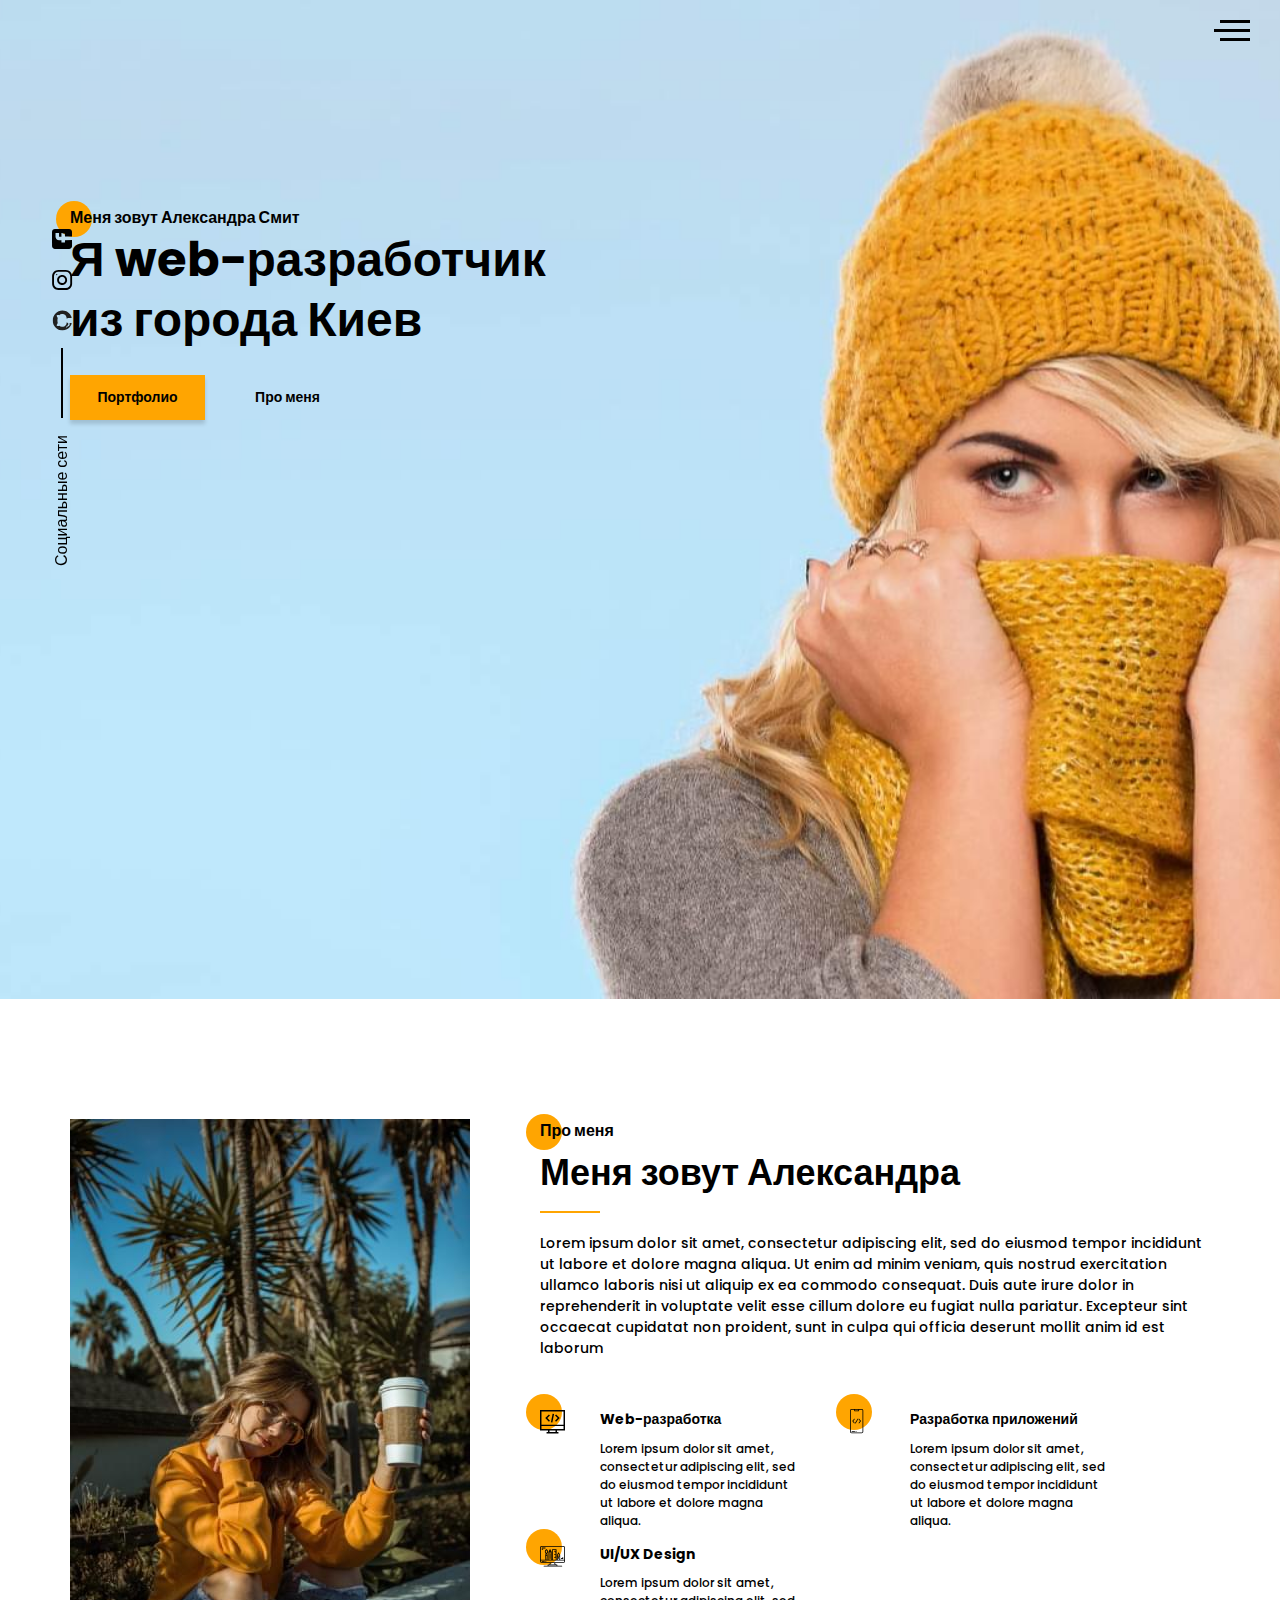
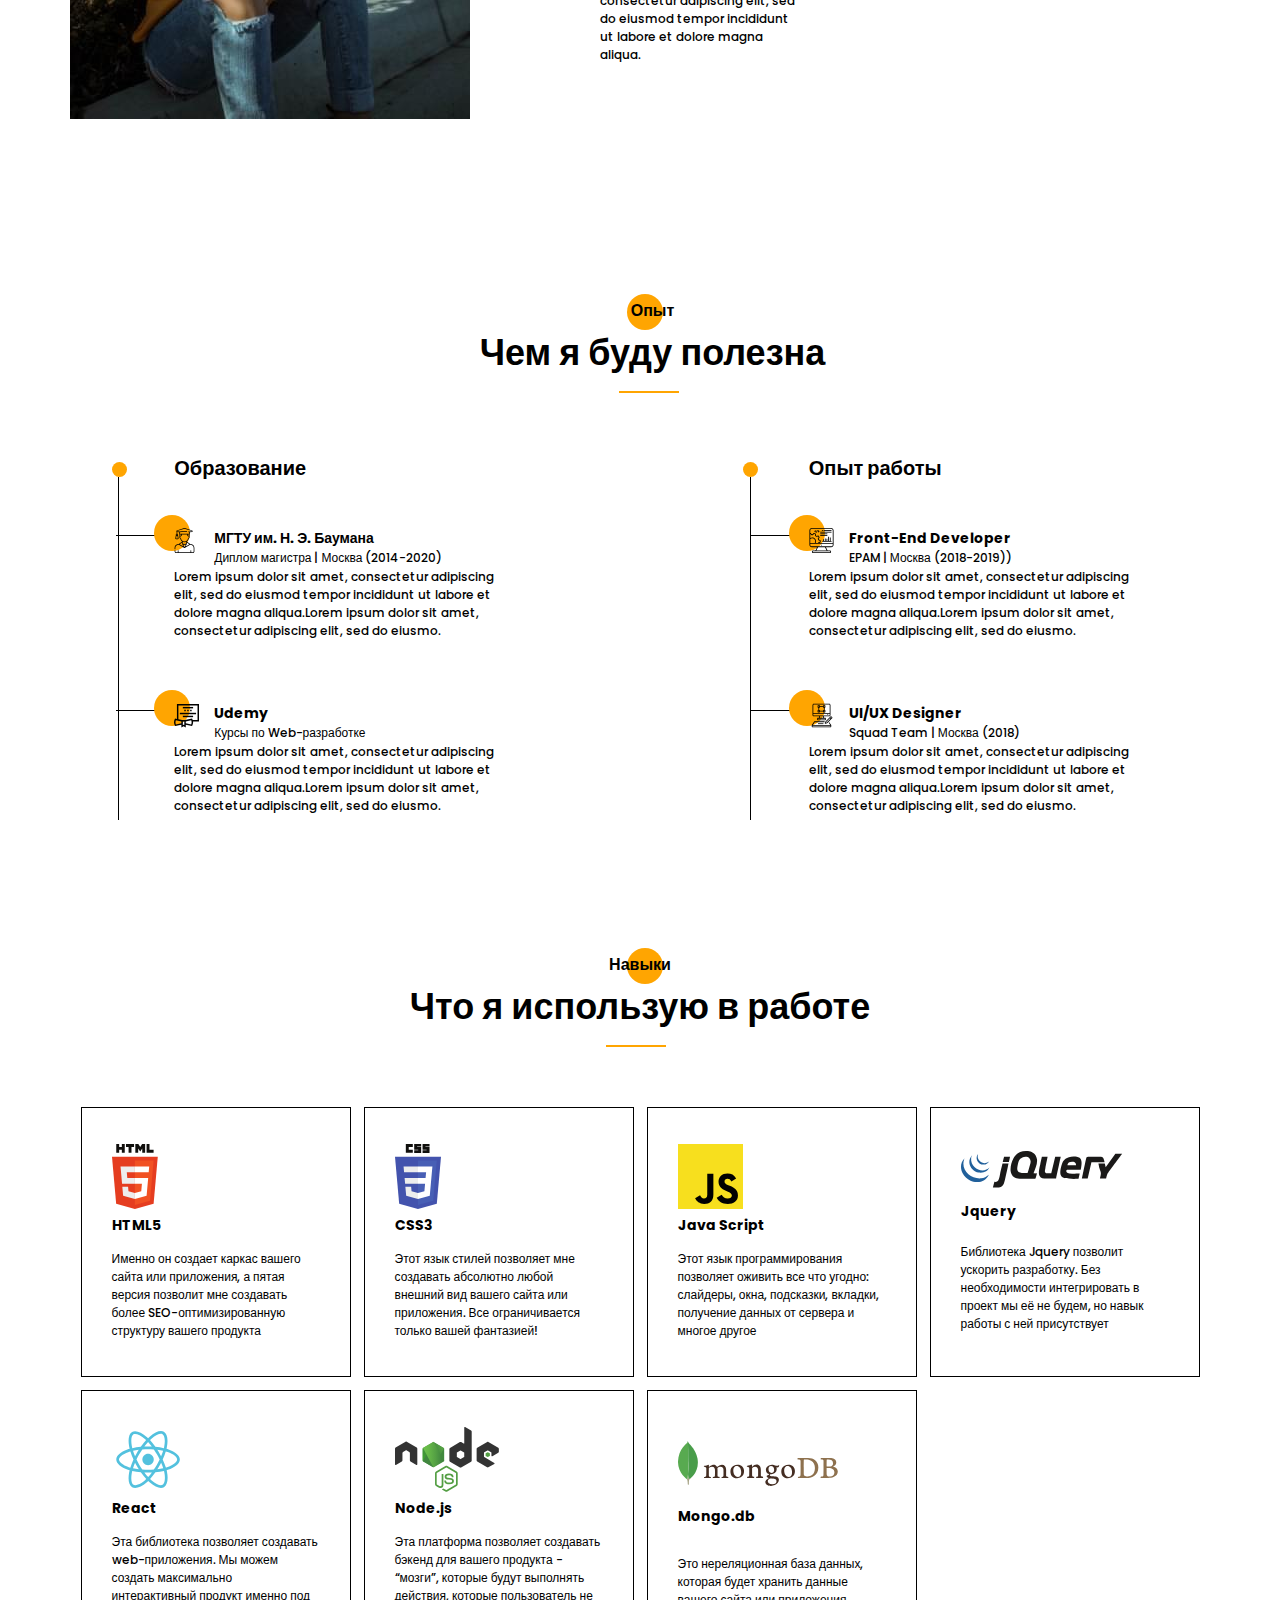
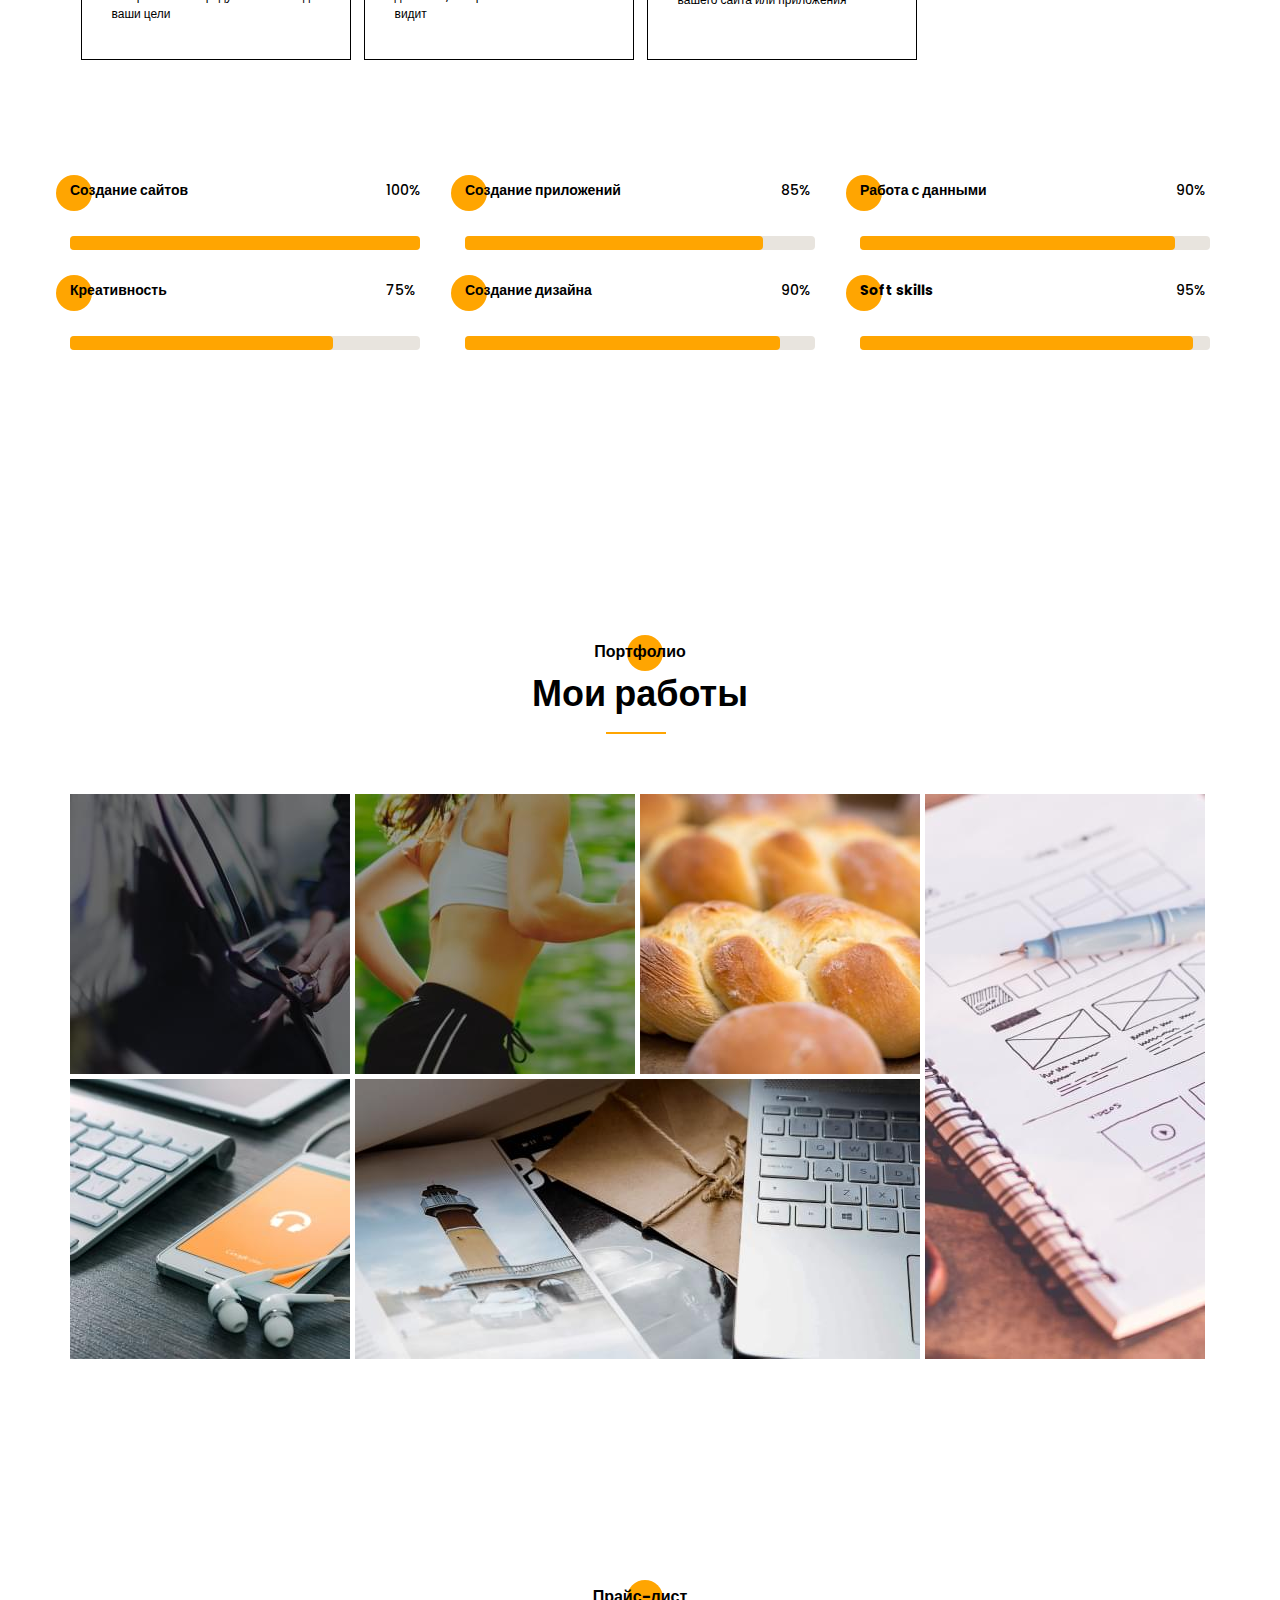
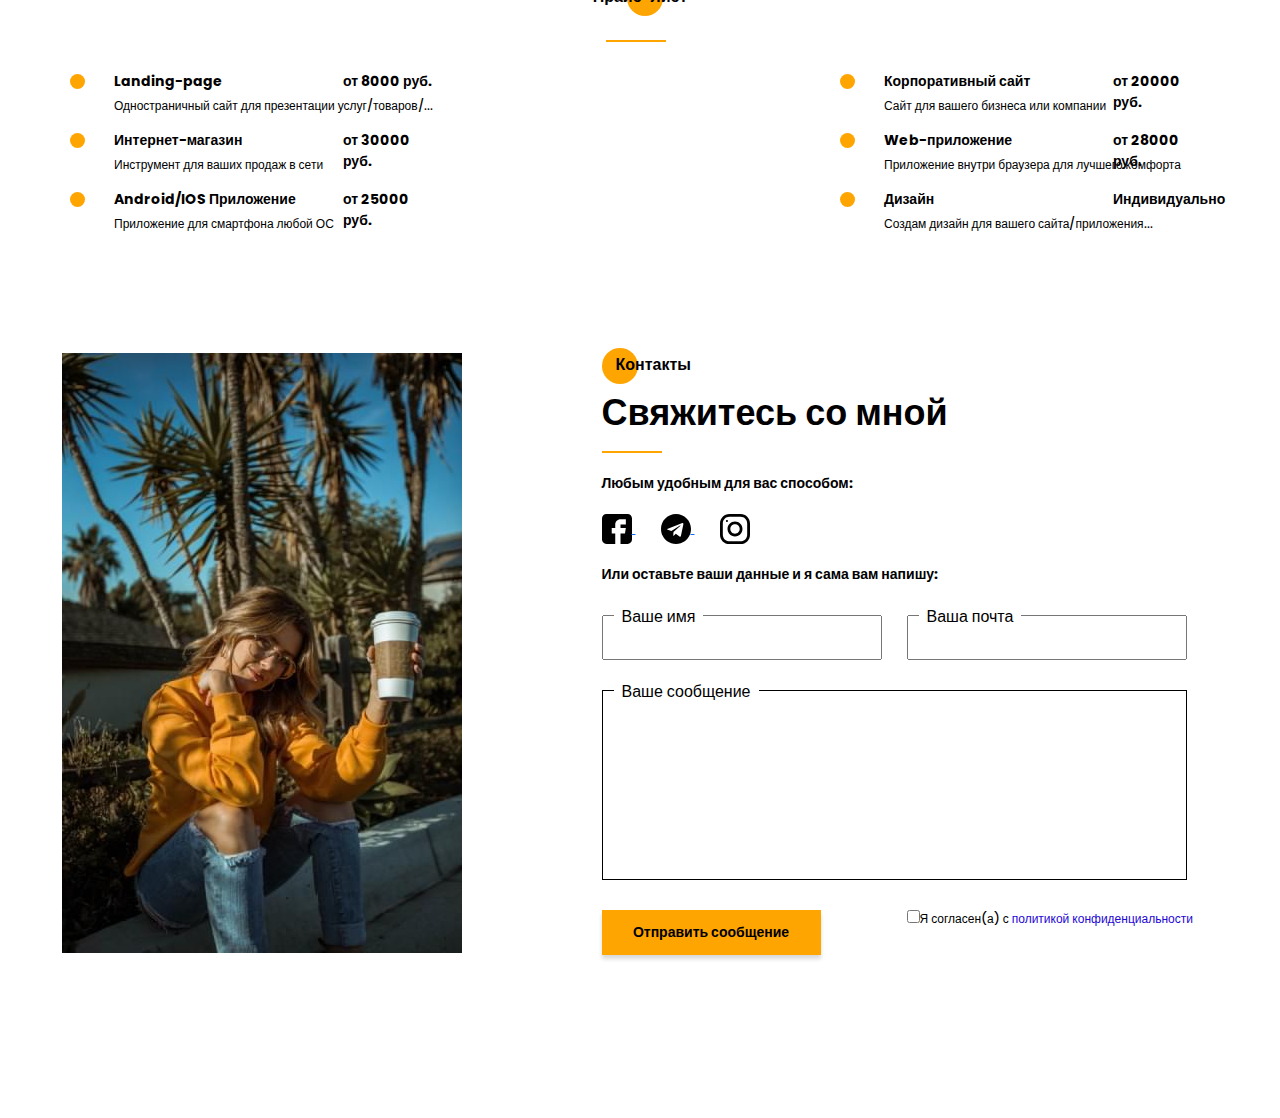
==== index.html @ 7a0e3324 "Added private policy link." ====
<!DOCTYPE html><html lang="ru"><head><meta charset="UTF-8"><meta http-equiv="X-UA-Compatible" content="IE=edge"><meta name="viewport" content="width=device-width,initial-scale=1"><title>Document</title><link rel="apple-touch-icon" sizes="57x57" href="icons/favicon/apple-icon-57x57.png"><link rel="apple-touch-icon" sizes="60x60" href="icons/favicon/apple-icon-60x60.png"><link rel="apple-touch-icon" sizes="72x72" href="icons/favicon/apple-icon-72x72.png"><link rel="apple-touch-icon" sizes="76x76" href="icons/favicon/apple-icon-76x76.png"><link rel="apple-touch-icon" sizes="114x114" href="icons/favicon/apple-icon-114x114.png"><link rel="apple-touch-icon" sizes="120x120" href="icons/favicon/apple-icon-120x120.png"><link rel="apple-touch-icon" sizes="144x144" href="icons/favicon/apple-icon-144x144.png"><link rel="apple-touch-icon" sizes="152x152" href="icons/favicon/apple-icon-152x152.png"><link rel="apple-touch-icon" sizes="180x180" href="icons/favicon/apple-icon-180x180.png"><link rel="icon" type="image/png" sizes="192x192" href="icons/favicon/android-icon-192x192.png"><link rel="icon" type="image/png" sizes="32x32" href="icons/favicon/favicon-32x32.png"><link rel="icon" type="image/png" sizes="96x96" href="icons/favicon/favicon-96x96.png"><link rel="icon" type="image/png" sizes="16x16" href="icons/favicon/favicon-16x16.png"><link rel="manifest" href="icons/favicon/manifest.json"><meta name="msapplication-TileColor" content="#ffffff"><meta name="msapplication-TileImage" content="/ms-icon-144x144.png"><meta name="theme-color" content="#ffffff"><link rel="stylesheet" href="css/style.min.css"></head><body><div class="social-media"><a href="#" class="social-media__link"><svg width="21" height="21" viewBox="0 0 21 21" fill="none" xmlns="http://www.w3.org/2000/svg"><path d="M17.0766 0.00772749L2.93602 0.0450859C1.32074 0.0493534 0.00982018 1.36721 0.0140877 2.9825L0.0514461 17.1231C0.0557136 18.7384 1.37357 20.0493 2.98886 20.045L8.88728 20.0294L8.8686 12.9591L6.52486 12.9653L6.51557 9.44972L8.85931 9.44353L8.85302 7.06073C8.8479 5.12211 10.4207 3.54095 12.3593 3.53583L15.914 3.52644L15.9233 7.04205L12.3686 7.05144L12.3749 9.43424L15.9296 9.42485L15.353 12.942L12.3842 12.9499L12.4029 20.0201L17.1294 20.0077C18.7447 20.0034 20.0556 18.6855 20.0514 17.0702L20.014 2.92966C20.0097 1.31437 18.6919 0.00346 17.0766 0.00772749Z" fill="black"/></svg> </a><a href="#" class="social-media__link"><svg width="21" height="21" viewBox="0 0 21 21" fill="none" xmlns="http://www.w3.org/2000/svg"><path d="M13.7564 0.108968L6.25645 0.128782C2.80521 0.1379 0.0138638 2.94403 0.0229817 6.39527L0.0427962 13.8952C0.0519141 17.3465 2.85805 20.1378 6.30929 20.1287L13.8093 20.1089C17.2605 20.0998 20.0518 17.2936 20.0427 13.8424L20.0229 6.34243C20.0138 2.8912 17.2077 0.0998498 13.7564 0.108968ZM18.1677 13.8474C18.1741 16.2599 16.2168 18.2275 13.8043 18.2339L6.30433 18.2537C3.89184 18.2601 1.92416 16.3028 1.91779 13.8903L1.89798 6.39032C1.8916 3.97783 3.84891 2.01015 6.2614 2.00378L13.7614 1.98396C16.1739 1.97759 18.1415 3.9349 18.1479 6.34739L18.1677 13.8474Z" fill="black"/><path d="M10.0196 5.11887C7.2584 5.12617 5.02557 7.37082 5.03286 10.1321C5.04016 12.8933 7.28481 15.1261 10.0461 15.1188C12.8073 15.1115 15.0401 12.8669 15.0328 10.1056C15.0255 7.3444 12.7809 5.11158 10.0196 5.11887ZM10.0411 13.2438C8.31861 13.2484 6.91241 11.8496 6.90786 10.1271C6.9033 8.40337 8.3021 6.99841 10.0246 6.99386C11.7471 6.98931 13.1533 8.38685 13.1578 10.1106C13.1624 11.8331 11.7636 13.2393 10.0411 13.2438Z" fill="black"/><path d="M15.3954 5.39588C15.7633 5.39491 16.0608 5.09584 16.0599 4.72788C16.0589 4.35992 15.7598 4.06242 15.3919 4.06339C15.0239 4.06437 14.7264 4.36344 14.7274 4.7314C14.7283 5.09936 15.0274 5.39686 15.3954 5.39588Z" fill="black"/></svg> </a><a href="#" class="social-media__link"><svg width="21" height="20" viewBox="0 0 21 20" fill="none" xmlns="http://www.w3.org/2000/svg"><path d="M10.007 0.211343C4.48206 0.22594 0.0186033 4.59942 0.0328152 9.9788C0.0441878 14.2835 2.91882 17.9263 6.89471 19.2028C7.39495 19.2932 7.57748 18.9912 7.5768 18.7326C7.57619 18.5013 7.56624 17.8884 7.55993 17.0764C4.77982 17.6711 4.18815 15.7785 4.18815 15.7785C3.73018 14.6554 3.07189 14.3564 3.07189 14.3564C2.16447 13.755 3.14033 13.7648 3.14033 13.7648C4.14467 13.8298 4.67464 14.7644 4.67464 14.7644C5.57024 16.2514 7.01826 15.8172 7.58927 15.5671C7.67761 14.9365 7.93397 14.5071 8.21916 14.2627C5.99769 14.0249 3.66132 13.1934 3.65146 9.4612C3.64865 8.39805 4.03385 7.528 4.67372 6.84479C4.56057 6.59892 4.22045 5.60935 4.75441 4.26639C4.75441 4.26639 5.59121 4.00314 7.50704 5.25785C8.30646 5.0393 9.15617 4.92967 10.0062 4.92247C10.8562 4.92518 11.7064 5.03032 12.507 5.24464C14.4037 3.97986 15.2419 4.23868 15.2419 4.23868C15.7829 5.5788 15.448 6.57016 15.3487 6.81659C15.988 7.49641 16.3778 8.36442 16.3806 9.42757C16.3905 13.1697 14.0552 13.9994 11.8308 14.2449C12.1816 14.5364 12.5081 15.1328 12.5106 16.0456C12.514 17.3491 12.5043 18.3966 12.5051 18.713C12.5058 18.9683 12.6816 19.2726 13.1938 19.1738C17.1913 17.8845 20.0441 14.224 20.0327 9.92596C20.0185 4.54658 15.5295 0.196753 10.007 0.211343Z" fill="#212121"/></svg></a><div class="social-media__divider"></div><div class="social-media__text">Социальные сети</div></div><div class="menu"><div class="menu__block"><div class="menu__close"><svg width="29" height="30" viewBox="0 0 29 30" fill="none" xmlns="http://www.w3.org/2000/svg"><path d="M17.1568 14.5231L28.4489 3.23075C29.1837 2.49623 29.1837 1.30861 28.4489 0.574085C27.7144 -0.160437 26.5267 -0.160437 25.7922 0.574085L14.4998 11.8665L3.20781 0.574085C2.47295 -0.160437 1.28567 -0.160437 0.551149 0.574085C-0.183716 1.30861 -0.183716 2.49623 0.551149 3.23075L11.8432 14.5231L0.551149 25.8155C-0.183716 26.55 -0.183716 27.7376 0.551149 28.4721C0.917206 28.8385 1.39852 29.0226 1.87948 29.0226C2.36045 29.0226 2.84141 28.8385 3.20781 28.4721L14.4998 17.1798L25.7922 28.4721C26.1586 28.8385 26.6396 29.0226 27.1205 29.0226C27.6015 29.0226 28.0825 28.8385 28.4489 28.4721C29.1837 27.7376 29.1837 26.55 28.4489 25.8155L17.1568 14.5231Z" fill="black"/></svg></div><nav><ul class="menu__list"><li class="menu__link"><a href="#aboutme" class="menu_btn">про меня</a></li><li class="menu__link"><a href="#" class="menu_btn">МОЙ ОПЫТ</a></li><li class="menu__link"><a href="#" class="menu_btn">МОИ НАВЫКИ</a></li><li class="menu__link"><a href="#" class="menu_btn">МОИ РАБОТЫ</a></li><li class="menu__link"><a href="#" class="menu_btn">ПРАЙС-ЛИСТ</a></li><li class="menu__link"><a href="#" class="menu_btn">КОНТАКТЫ</a></li></ul></nav></div><div class="menu__overlay"></div></div><section class="promo"><div class="hamburger"><span></span> <span class="long"></span> <span></span></div><div class="container"><div class="promo__subtittle">Меня зовут Александра Смит</div><h1 class="promo__tittle">Я web-разработчик<br>из города Киев</h1><div class="promo-btns"><button class="promo__btn">Портфолио</button> <a href="#" class="promo__link">Про меня</a></div></div></section><section id="aboutme" class="about"><div class="container"><div class="grid-container"><img src="img/photo_portrait.jpg" alt="photo_portrait" class="about__img"><div class="about-wrapper"><div class="about__subtittle">Про меня</div><h2 class="about__tittle">Меня зовут Александра</h2><div class="about__divider"></div><div class="about__descrip">Lorem ipsum dolor sit amet, consectetur adipiscing elit, sed do eiusmod tempor incididunt ut labore et dolore magna aliqua. Ut enim ad minim veniam, quis nostrud exercitation ullamco laboris nisi ut aliquip ex ea commodo consequat. Duis aute irure dolor in reprehenderit in voluptate velit esse cillum dolore eu fugiat nulla pariatur. Excepteur sint occaecat cupidatat non proident, sunt in culpa qui officia deserunt mollit anim id est laborum</div></div><div class="about-skills"><div class="about-skills__item"><div class="about-skills__circle"><img src="icons/icons_aboutMe/web development.svg" alt="web_development"></div><div class="about-skills__tittle">Web-разработка</div><div class="about-skills__descrip">Lorem ipsum dolor sit amet, consectetur adipiscing elit, sed do eiusmod tempor incididunt ut labore et dolore magna aliqua.</div></div><div class="about-skills__item"><div class="about-skills__circle"><img src="icons/icons_aboutMe/Mobile dev.svg" alt="Mobile_dev"></div><div class="about-skills__tittle">Разработка приложений</div><div class="about-skills__descrip">Lorem ipsum dolor sit amet, consectetur adipiscing elit, sed do eiusmod tempor incididunt ut labore et dolore magna aliqua.</div></div><div class="about-skills__item"><div class="about-skills__circle"><img src="icons/icons_aboutMe/Design.svg" alt="Design"></div><div class="about-skills__tittle">UI/UX Design</div><div class="about-skills__descrip">Lorem ipsum dolor sit amet, consectetur adipiscing elit, sed do eiusmod tempor incididunt ut labore et dolore magna aliqua.</div></div></div></div></div></section><section class="benefit"><div class="container"><div class="benefit__subtittle">Опыт</div><h2 class="benefit__tittle">Чем я буду полезна</h2><div class="benefit__divider"></div><div class="grid-container"><div class="education-wrapper"><div class="education__circle"></div><div class="education__tittle">Образование</div><div class="education-item education-item_university"><div class="education-item__circle"><img src="icons/icons_exp/University.svg" alt="University"></div><h3 class="education-item__tittle">МГТУ им. Н. Э. Баумана</h3><div class="education-item__subtittle">Диплом магистра | Москва (2014-2020)</div><div class="education-item__descrip">Lorem ipsum dolor sit amet, consectetur adipiscing elit, sed do eiusmod tempor incididunt ut labore et dolore magna aliqua.Lorem ipsum dolor sit amet, consectetur adipiscing elit, sed do eiusmo.</div></div><div class="education-item education-item_udemy"><div class="education-item__circle"><img src="icons/icons_exp/Courses.svg" alt="Courses"></div><h3 class="education-item__tittle">Udemy</h3><div class="education-item__subtittle">Курсы по Web-разработке</div><div class="education-item__descrip">Lorem ipsum dolor sit amet, consectetur adipiscing elit, sed do eiusmod tempor incididunt ut labore et dolore magna aliqua.Lorem ipsum dolor sit amet, consectetur adipiscing elit, sed do eiusmo.</div></div></div><div class="expierence-wrapper"><div class="expierence__circle"></div><div class="expierence__tittle">Опыт работы</div><div class="expierence-item expierence-item_frontend"><div class="expierence-item__circle"><img src="icons/icons_exp/Developer.svg" alt="Developer"></div><h3 class="expierence-item__tittle">Front-End Developer</h3><div class="expierence-item__subtittle">EPAM | Москва (2018-2019))</div><div class="expierence-item__descrip">Lorem ipsum dolor sit amet, consectetur adipiscing elit, sed do eiusmod tempor incididunt ut labore et dolore magna aliqua.Lorem ipsum dolor sit amet, consectetur adipiscing elit, sed do eiusmo.</div></div><div class="expierence-item expierence-item_designer"><div class="expierence-item__circle"><img src="icons/icons_exp/designer.svg" alt="designer"></div><h3 class="expierence-item__tittle">UI/UX Designer</h3><div class="expierence-item__subtittle">Squad Team | Москва (2018)</div><div class="expierence-item__descrip">Lorem ipsum dolor sit amet, consectetur adipiscing elit, sed do eiusmod tempor incididunt ut labore et dolore magna aliqua.Lorem ipsum dolor sit amet, consectetur adipiscing elit, sed do eiusmo.</div></div></div></div></div></section><section class="skills"><div class="container"><div class="skills__subtittle">Навыки</div><h3 class="skills__tittle">Что я использую в работе</h3><div class="skills__divider"></div><div class="item-wrapper"><div class="item item_html"><img src="icons/icons_skills/html5.svg" alt="html5" class="item__img"><h3 class="item__tittle">HTML5</h3><div class="item__descrip">Именно он создает каркас вашего сайта или приложения, а пятая версия позволит мне создавать более SEO-оптимизированную структуру вашего продукта</div></div><div class="item item_css"><img src="icons/icons_skills/css3.svg" alt="css3" class="item__img"><h3 class="item__tittle">CSS3</h3><div class="item__descrip">Этот язык стилей позволяет мне создавать абсолютно любой внешний вид вашего сайта или приложения. Все ограничивается только вашей фантазией!</div></div><div class="item item_js"><img src="icons/icons_skills/javascript.svg" alt="javascript" class="item__img"><h3 class="item__tittle">Java Script</h3><div class="item__descrip">Этот язык программирования позволяет оживить все что угодно: слайдеры, окна, подсказки, вкладки, получение данных от сервера и многое другое</div></div><div class="item item_jquery"><img src="icons/icons_skills/Jquery.svg" alt="Jquery" class="item__img"><h3 class="item__tittle">Jquery</h3><div class="item__descrip">Библиотека Jquery позволит ускорить разработку. Без необходимости интегрировать в проект мы её не будем, но навык работы с ней присутствует</div></div><div class="item item_react"><img src="icons/icons_skills/React.svg" alt="React" class="item__img"><h3 class="item__tittle">React</h3><div class="item__descrip">Эта библиотека позволяет создавать web-приложения. Мы можем создать максимально интерактивный продукт именно под ваши цели</div></div><div class="item item_nodejs"><img src="icons/icons_skills/Node.js.svg" alt="nodejs" class="item__img"><h3 class="item__tittle">Node.js</h3><div class="item__descrip">Эта платформа позволяет создавать бэкенд для вашего продукта - “мозги”, которые будут выполнять действия, которые пользователь не видит</div></div><div class="item item_mongodb"><img src="icons/icons_skills/Mongo.db.svg" alt="Mongo.db" class="item__img"><h3 class="item__tittle">Mongo.db</h3><div class="item__descrip">Это нереляционная база данных, которая будет хранить данные вашего сайта или приложения</div></div></div><div class="percentages-wrapper"><div class="percentages-item percentages-item_sites"><h3 class="percentages-item__tittle">Создание сайтов</h3><div class="percentages-item__counter">100%</div><div class="scale-line"><span></span></div></div><div class="percentages-item percentages-item_apps"><h3 class="percentages-item__tittle">Создание приложений</h3><div class="percentages-item__counter">85%</div><div class="scale-line"><span></span></div></div><div class="percentages-item percentages-item_data"><h3 class="percentages-item__tittle">Работа с данными</h3><div class="percentages-item__counter">90%</div><div class="scale-line"><span></span></div></div><div class="percentages-item percentages-item_сreativity"><h3 class="percentages-item__tittle">Креативность</h3><div class="percentages-item__counter">75%</div><div class="scale-line"><span></span></div></div><div class="percentages-item percentages-item_design"><h3 class="percentages-item__tittle">Создание дизайна</h3><div class="percentages-item__counter">90%</div><div class="scale-line"><span></span></div></div><div class="percentages-item percentages-item_softskills"><h3 class="percentages-item__tittle">Soft skills</h3><div class="percentages-item__counter">95%</div><div class="scale-line"><span></span></div></div></div></div></section><section class="portfolio"><div class="container"><div class="portfolio__subtittle">Портфолио</div><h3 class="portfolio__tittle">Мои работы</h3><div class="portfolio__divider"></div><div class="portfolio-wrapper"><a class="portolio__link portfolio__link_uber" href="/uber"><img src="img/works/uber.jpg" alt="uber" class="portfolio__img"> </a><a class="portolio__link portfolio__link_pulse" href="/pulse"><img src="img/works/pulse.jpg" alt="pulse" class="portfolio__img"> </a><a class="portolio__link portfolio__link_bread" href="#"><img src="img/works/bread.jpg" alt="bread" class="portfolio__img"> </a><a class="portolio__link portfolio__link_plans" href="#"><img src="img/works/plans.jpg" alt="plans" class="portfolio__img"> </a><a class="portolio__link portfolio__link_ipad" href="#"><img src="img/works/ipad.jpg" alt="ipad" class="portfolio__img"> </a><a class="portolio__link portfolio__link_mac" href="#"><img src="img/works/mac.jpg" alt="mac" class="portfolio__img"></a></div></div></section><section class="price"><div class="container"><div class="price__subtittle">Прайс-лист</div><div class="price__divider"></div><div class="price-wrapper"><div class="price__item"><div class="price__item_circle"></div><h3 class="price__item_tittle">Landing-page</h3><div class="price__item_money">от 8000 руб.</div><div class="price__item_descrip">Одностраничный сайт для презентации услуг/товаров/...</div></div><div class="price__item"><div class="price__item_circle"></div><h3 class="price__item_tittle">Корпоративный сайт</h3><div class="price__item_money">от 20000 руб.</div><div class="price__item_descrip">Сайт для вашего бизнеса или компании</div></div><div class="price__item"><div class="price__item_circle"></div><h3 class="price__item_tittle">Интернет-магазин</h3><div class="price__item_money">от 30000 руб.</div><div class="price__item_descrip">Инструмент для ваших продаж в сети</div></div><div class="price__item"><div class="price__item_circle"></div><h3 class="price__item_tittle">Web-приложение</h3><div class="price__item_money">от 28000 руб.</div><div class="price__item_descrip">Приложение внутри браузера для лучшего комфорта</div></div><div class="price__item"><div class="price__item_circle"></div><h3 class="price__item_tittle">Android/IOS Приложение</h3><div class="price__item_money">от 25000 руб.</div><div class="price__item_descrip">Приложение для смартфона любой ОС</div></div><div class="price__item"><div class="price__item_circle"></div><h3 class="price__item_tittle">Дизайн</h3><div class="price__item_money">Индивидуально</div><div class="price__item_descrip">Создам дизайн для вашего сайта/приложения...</div></div></div></div></section><section class="contacts"><div class="container"><div class="contacts-wrapper"><div class="contacts__photo"><img src="img/photo_portrait.jpg" alt="photo_portrait" class="about__img"></div><div class="contacts__info"><div class="contacts__subtittle">Контакты</div><h2 class="contacts__tittle">Свяжитесь со мной</h2><div class="contacts__divider"></div><div class="contacts__descrip">Любым удобным для вас способом:</div><div class="contacts__social-media"><a class="contacts__link" href="#"><img src="icons/social_media/Facebook_big.svg" alt=""> </a><a class="contacts__link" href="#"><img src="icons/social_media/Telegram.svg" alt=""> </a><a class="contacts__link" href="#"><img src="icons/social_media/Instagram_big.svg" alt=""></a></div><div class="contacts__alternative">Или оставьте ваши данные и я сама вам напишу:</div><form action="#" class="contacts-form"><div class="contacts__input contacts__input_name"><input name="name" type="text" id="name"> <label for="name">Ваше имя</label></div><div class="contacts__input contacts__input_email"><input name="email" type="email" id="email"> <label for="email">Ваша почта</label></div><div class="contacts__textarea"><textarea name="text" id="text"></textarea> <label for="text">Ваше сообщение</label></div><div class="contacts__checkbox"><input type="checkbox" name="checkbox" id="checkbox">Я согласен(а) с <a href="/policy.html">политикой конфиденциальности</a></div><button class="contacts__btn">Отправить сообщение</button></form></div></div></div></section><script src="js/script.js"></script></body></html>
---- css/style.min.css ----
/*!
 * Bootstrap Reboot v5.2.2 (https://getbootstrap.com/)
 * Copyright 2011-2022 The Bootstrap Authors
 * Copyright 2011-2022 Twitter, Inc.
 * Licensed under MIT (https://github.com/twbs/bootstrap/blob/main/LICENSE)
 */@import url(https://fonts.googleapis.com/css2?family=Poppins:wght@500;700&display=swap);:root{--bs-blue:#0d6efd;--bs-indigo:#6610f2;--bs-purple:#6f42c1;--bs-pink:#d63384;--bs-red:#dc3545;--bs-orange:#fd7e14;--bs-yellow:#ffc107;--bs-green:#198754;--bs-teal:#20c997;--bs-cyan:#0dcaf0;--bs-black:#000;--bs-white:#fff;--bs-gray:#6c757d;--bs-gray-dark:#343a40;--bs-gray-100:#f8f9fa;--bs-gray-200:#e9ecef;--bs-gray-300:#dee2e6;--bs-gray-400:#ced4da;--bs-gray-500:#adb5bd;--bs-gray-600:#6c757d;--bs-gray-700:#495057;--bs-gray-800:#343a40;--bs-gray-900:#212529;--bs-primary:#0d6efd;--bs-secondary:#6c757d;--bs-success:#198754;--bs-info:#0dcaf0;--bs-warning:#ffc107;--bs-danger:#dc3545;--bs-light:#f8f9fa;--bs-dark:#212529;--bs-primary-rgb:13,110,253;--bs-secondary-rgb:108,117,125;--bs-success-rgb:25,135,84;--bs-info-rgb:13,202,240;--bs-warning-rgb:255,193,7;--bs-danger-rgb:220,53,69;--bs-light-rgb:248,249,250;--bs-dark-rgb:33,37,41;--bs-white-rgb:255,255,255;--bs-black-rgb:0,0,0;--bs-body-color-rgb:33,37,41;--bs-body-bg-rgb:255,255,255;--bs-font-sans-serif:system-ui,-apple-system,"Segoe UI",Roboto,"Helvetica Neue","Noto Sans","Liberation Sans",Arial,sans-serif,"Apple Color Emoji","Segoe UI Emoji","Segoe UI Symbol","Noto Color Emoji";--bs-font-monospace:SFMono-Regular,Menlo,Monaco,Consolas,"Liberation Mono","Courier New",monospace;--bs-gradient:linear-gradient(180deg, rgba(255, 255, 255, 0.15), rgba(255, 255, 255, 0));--bs-body-font-family:var(--bs-font-sans-serif);--bs-body-font-size:1rem;--bs-body-font-weight:400;--bs-body-line-height:1.5;--bs-body-color:#212529;--bs-body-bg:#fff;--bs-border-width:1px;--bs-border-style:solid;--bs-border-color:#dee2e6;--bs-border-color-translucent:rgba(0, 0, 0, 0.175);--bs-border-radius:0.375rem;--bs-border-radius-sm:0.25rem;--bs-border-radius-lg:0.5rem;--bs-border-radius-xl:1rem;--bs-border-radius-2xl:2rem;--bs-border-radius-pill:50rem;--bs-link-color:#0d6efd;--bs-link-hover-color:#0a58ca;--bs-code-color:#d63384;--bs-highlight-bg:#fff3cd}*,::after,::before{box-sizing:border-box}@media(prefers-reduced-motion:no-preference){:root{scroll-behavior:smooth}}body{margin:0;font-family:var(--bs-body-font-family);font-size:var(--bs-body-font-size);font-weight:var(--bs-body-font-weight);line-height:var(--bs-body-line-height);color:var(--bs-body-color);text-align:var(--bs-body-text-align);background-color:var(--bs-body-bg);-webkit-text-size-adjust:100%;-webkit-tap-highlight-color:rgba(0,0,0,0)}hr{margin:1rem 0;color:inherit;border:0;border-top:1px solid;opacity:.25}h1,h2,h3,h4,h5,h6{margin-top:0;margin-bottom:.5rem;font-weight:500;line-height:1.2}h1{font-size:calc(1.375rem + 1.5vw)}@media(min-width:1200px){h1{font-size:2.5rem}}h2{font-size:calc(1.325rem + .9vw)}@media(min-width:1200px){h2{font-size:2rem}}h3{font-size:calc(1.3rem + .6vw)}@media(min-width:1200px){h3{font-size:1.75rem}}h4{font-size:calc(1.275rem + .3vw)}@media(min-width:1200px){h4{font-size:1.5rem}}h5{font-size:1.25rem}h6{font-size:1rem}p{margin-top:0;margin-bottom:1rem}abbr[title]{-webkit-text-decoration:underline dotted;text-decoration:underline dotted;cursor:help;-webkit-text-decoration-skip-ink:none;text-decoration-skip-ink:none}address{margin-bottom:1rem;font-style:normal;line-height:inherit}ol,ul{padding-left:2rem}dl,ol,ul{margin-top:0;margin-bottom:1rem}ol ol,ol ul,ul ol,ul ul{margin-bottom:0}dt{font-weight:700}dd{margin-bottom:.5rem;margin-left:0}blockquote{margin:0 0 1rem}b,strong{font-weight:bolder}small{font-size:.875em}mark{padding:.1875em;background-color:var(--bs-highlight-bg)}sub,sup{position:relative;font-size:.75em;line-height:0;vertical-align:baseline}sub{bottom:-.25em}sup{top:-.5em}a{color:var(--bs-link-color);text-decoration:underline}a:hover{color:var(--bs-link-hover-color)}a:not([href]):not([class]),a:not([href]):not([class]):hover{color:inherit;text-decoration:none}code,kbd,pre,samp{font-family:var(--bs-font-monospace);font-size:1em}pre{display:block;margin-top:0;margin-bottom:1rem;overflow:auto;font-size:.875em}pre code{font-size:inherit;color:inherit;word-break:normal}code{font-size:.875em;color:var(--bs-code-color);word-wrap:break-word}a>code{color:inherit}kbd{padding:.1875rem .375rem;font-size:.875em;color:var(--bs-body-bg);background-color:var(--bs-body-color);border-radius:.25rem}kbd kbd{padding:0;font-size:1em}figure{margin:0 0 1rem}img,svg{vertical-align:middle}table{caption-side:bottom;border-collapse:collapse}caption{padding-top:.5rem;padding-bottom:.5rem;color:#6c757d;text-align:left}th{text-align:inherit;text-align:-webkit-match-parent}tbody,td,tfoot,th,thead,tr{border-color:inherit;border-style:solid;border-width:0}label{display:inline-block}button{border-radius:0}button:focus:not(:focus-visible){outline:0}button,input,optgroup,select,textarea{margin:0;font-family:inherit;font-size:inherit;line-height:inherit}button,select{text-transform:none}[role=button]{cursor:pointer}select{word-wrap:normal}select:disabled{opacity:1}[list]:not([type=date]):not([type=datetime-local]):not([type=month]):not([type=week]):not([type=time])::-webkit-calendar-picker-indicator{display:none!important}[type=button],[type=reset],[type=submit],button{-webkit-appearance:button}[type=button]:not(:disabled),[type=reset]:not(:disabled),[type=submit]:not(:disabled),button:not(:disabled){cursor:pointer}::-moz-focus-inner{padding:0;border-style:none}textarea{resize:vertical}fieldset{min-width:0;padding:0;margin:0;border:0}legend{float:left;width:100%;padding:0;margin-bottom:.5rem;font-size:calc(1.275rem + .3vw);line-height:inherit}@media(min-width:1200px){legend{font-size:1.5rem}}legend+*{clear:left}::-webkit-datetime-edit-day-field,::-webkit-datetime-edit-fields-wrapper,::-webkit-datetime-edit-hour-field,::-webkit-datetime-edit-minute,::-webkit-datetime-edit-month-field,::-webkit-datetime-edit-text,::-webkit-datetime-edit-year-field{padding:0}::-webkit-inner-spin-button{height:auto}[type=search]{outline-offset:-2px;-webkit-appearance:textfield}::-webkit-search-decoration{-webkit-appearance:none}::-webkit-color-swatch-wrapper{padding:0}::file-selector-button{font:inherit;-webkit-appearance:button}output{display:inline-block}iframe{border:0}summary{display:list-item;cursor:pointer}progress{vertical-align:baseline}[hidden]{display:none!important}body{font-family:Poppins,sans-serif;margin:0;padding:0;color:#000}.container{max-width:1140px;margin:0 auto}.promo{min-height:111vh;position:relative;background:url(../img/bg/bg_1.jpg) no-repeat 50%/cover;padding-top:206px}.promo__subtittle{position:relative;font-style:normal;font-weight:700;font-size:16px;line-height:24px;z-index:1;z-index:1}.promo__subtittle::before{content:"";display:block;position:absolute;z-index:-1;width:36px;height:36px;left:-14px;top:-5px;border-radius:100%;background-color:#ffa501}.promo__tittle{font-style:normal;font-weight:700;font-size:36px;line-height:60px;font-size:48px;line-height:60px}.promo-btns{margin-top:25px;width:250px;display:flex;justify-content:space-between;align-items:center}.promo__btn{border:none;width:135px;height:45px;background:#ffa501;box-shadow:0 4px 4px rgba(0,0,0,.15);font-style:normal;font-weight:700;font-size:14px;line-height:21px;transition:.5s all}.promo__btn:hover{box-shadow:0 0 15px 5px rgba(0,0,0,.25)}.promo__link{font-style:normal;font-weight:700;font-size:14px;line-height:21px;text-decoration:none;color:#000}.promo__link:hover{text-decoration:none;color:#000}.social-media{position:fixed;top:226px;left:50px;display:flex;flex-direction:column;justify-content:space-between;align-items:center;height:340px;z-index:3}.social-media__link svg{transform:rotate(-90deg)}.social-media__link:hover svg path{transition:.5s all;fill:#ffa501}.social-media__divider{height:70px;width:2px;background-color:#000}.social-media__text{writing-mode:vertical-lr;transform:rotate(180deg)}.hamburger{cursor:pointer;position:absolute;top:20px;right:30px;height:21px;display:flex;flex-direction:column;justify-content:space-between;align-items:flex-end}.hamburger span{display:block;background-color:#000;width:30px;height:3px}.hamburger span.long{width:36px}.menu{position:fixed;z-index:10;opacity:0;visibility:hidden;top:0;left:-100px;width:100%;height:100vh;transition:.6s all}.menu.active{visibility:visible;left:0;opacity:1}.menu__block{z-index:10;position:relative;width:345px;height:100%;background-color:#ffa501;padding-left:40px;padding-top:140px;transition:.6s all}.menu__close{position:absolute;top:25px;right:25px;cursor:pointer}.menu__list{z-index:10;list-style-type:none;padding-left:35px}.menu__link{text-transform:uppercase;font-style:normal;font-weight:700;font-size:24px;line-height:36px;color:#fff;margin-bottom:15px}.menu__link::before{position:absolute;content:"";left:40px;display:block;width:15px;height:15px;border:1px solid #000;border-radius:100%;margin-top:10px}.menu__link a{text-decoration:none;color:#fff;transition:.6s all}.menu__link a:hover{color:#000}.menu__overlay{z-index:9;position:fixed;top:0;left:0;width:100%;height:100%;background-color:#fff;opacity:.75;transition:.6s all}.about{min-height:85vh;padding:120px 0 120px 0}.about .grid-container{display:grid;grid-template-columns:minmax(400px,auto) minmax(670px,auto);grid-template-rows:repeat(2,250px);-moz-column-gap:70px;column-gap:70px;row-gap:40px}.about__img{grid-column:1;grid-row:1/2}.about-wrapper{grid-column:2;grid-row:1}.about__subtittle{position:relative;font-style:normal;font-weight:700;font-size:16px;line-height:24px;z-index:1;z-index:1}.about__subtittle::before{content:"";display:block;position:absolute;z-index:-1;width:36px;height:36px;left:-14px;top:-5px;border-radius:100%;background-color:#ffa501}.about__descrip{font-style:normal;font-weight:500;font-size:14px;line-height:21px}.about__tittle{font-style:normal;font-weight:700;font-size:36px;line-height:60px}.about__divider{display:block;width:60px;height:2px;background-color:#ffa501;margin-bottom:20px}.about-skills{position:relative;grid-column:2;grid-row:2;display:grid;grid-template:repeat(2,minmax(110px,auto))/repeat(2,260px);row-gap:20px;-moz-column-gap:50px;column-gap:50px}.about-skills__item{position:relative;display:grid;grid-template-columns:40px 200px;-moz-column-gap:20px;column-gap:20px}.about-skills__circle{z-index:1}.about-skills__circle::before{content:"";display:block;position:absolute;z-index:-1;width:36px;height:36px;left:-14px;top:-5px;border-radius:100%;background-color:#ffa501}.about-skills__circle::before{left:-14px;top:-15px}.about-skills__descrip,.about-skills__tittle{grid-column:2}.about-skills__tittle{font-style:normal;font-weight:700;font-size:14px;line-height:21px}.about-skills__descrip{margin-top:6px;font-style:normal;font-weight:500;font-size:12px;line-height:18px}.benefit{min-height:80vh;padding:120px 65px 120px 90px}.benefit__tittle{font-style:normal;font-weight:700;font-size:36px;line-height:60px;text-align:center}.benefit__subtittle{font-style:normal;font-weight:700;font-size:16px;line-height:24px;z-index:1;text-align:center;z-index:2}.benefit__subtittle::before{content:"";display:block;position:absolute;z-index:-1;width:36px;height:36px;left:49%;transform:translateY(-5px);border-radius:100%;background-color:#ffa501}.benefit__divider{display:block;width:60px;height:2px;background-color:#ffa501;position:relative;left:47%}.benefit .grid-container{padding:60px 0 0 0;display:grid;grid-template-columns:repeat(2,450px);-moz-column-gap:136px;column-gap:136px;justify-content:space-around}.benefit .grid-container .education__tittle{grid-row:1;font-weight:700;font-size:20px;line-height:30px}.benefit .grid-container .education__circle{width:15px;height:15px;border-radius:100%;background-color:#ffa501;margin-top:9px;grid-column:1;grid-row:1}.benefit .grid-container .education__circle::before{content:"";display:block;width:1px;height:343px;background-color:#000;position:relative;top:15px;left:6px}.benefit .grid-container .education-wrapper{display:grid;grid-template-rows:30px repeat(2,minmax(130px,auto));grid-template-columns:20px minmax(400px,auto);row-gap:45px;-moz-column-gap:42px;column-gap:42px}.benefit .grid-container .education-wrapper .education-item{grid-row:2;position:relative;min-width:375px;display:grid;grid-template-columns:40px 300px;grid-template-rows:40px minmax(80px,auto)}.benefit .grid-container .education-wrapper .education-item::before{content:"";display:block;width:42px;height:1px;background-color:#000;position:absolute;left:-58px;top:7px}.benefit .grid-container .education-wrapper .education-item_university{grid-column:2;grid-row:2}.benefit .grid-container .education-wrapper .education-item_udemy{position:relative;grid-column:2;grid-row:3}.benefit .grid-container .education-wrapper .education-item__circle{position:relative;z-index:1;grid-column:1;grid-row:1}.benefit .grid-container .education-wrapper .education-item__circle::before{content:"";display:block;position:absolute;z-index:-1;width:36px;height:36px;left:-14px;top:-5px;border-radius:100%;background-color:#ffa501}.benefit .grid-container .education-wrapper .education-item__circle::before{left:-20px;top:-13px}.benefit .grid-container .education-wrapper .education-item__tittle{grid-row:1;grid-column:2;font-style:normal;font-weight:700;font-size:14px;line-height:21px}.benefit .grid-container .education-wrapper .education-item__subtittle{grid-column:2;grid-row:1;font-style:normal;font-weight:500;font-size:12px;line-height:60px}.benefit .grid-container .education-wrapper .education-item__descrip{grid-column:1/3;grid-row:2;font-style:normal;font-weight:500;font-size:12px;line-height:18px}.benefit .grid-container .expierence-wrapper{display:grid;grid-template-rows:30px repeat(2,minmax(130px,auto));grid-template-columns:20px minmax(400,auto);row-gap:45px;-moz-column-gap:42px;column-gap:42px}.benefit .grid-container .expierence__tittle{grid-column:2;grid-row:1;font-weight:700;font-size:20px;line-height:30px}.benefit .grid-container .expierence__circle{width:15px;height:15px;border-radius:100%;background-color:#ffa501;margin-top:9px}.benefit .grid-container .expierence__circle::before{content:"";display:block;width:1px;height:343px;background-color:#000;position:relative;top:15px;left:7px}.benefit .grid-container .expierence-item{grid-row:2;position:relative;min-width:375px;display:grid;grid-template-columns:40px 300px;grid-template-rows:40px minmax(80px,auto)}.benefit .grid-container .expierence-item::before{content:"";display:block;width:42px;height:1px;background-color:#000;position:absolute;left:-58px;top:7px}.benefit .grid-container .expierence-item_frontend{grid-column:2;grid-row:2}.benefit .grid-container .expierence-item_designer{grid-column:2;grid-row:3}.benefit .grid-container .expierence-item__circle{z-index:1}.benefit .grid-container .expierence-item__circle::before{content:"";display:block;position:absolute;z-index:-1;width:36px;height:36px;left:-14px;top:-5px;border-radius:100%;background-color:#ffa501}.benefit .grid-container .expierence-item__circle::before{left:-20px;top:-13px}.benefit .grid-container .expierence-item__tittle{grid-row:1;grid-column:2;font-style:normal;font-weight:700;font-size:14px;line-height:21px}.benefit .grid-container .expierence-item__subtittle{grid-column:2;grid-row:1;font-style:normal;font-weight:500;font-size:12px;line-height:60px}.benefit .grid-container .expierence-item__descrip{grid-column:1/3;grid-row:2;font-style:normal;font-weight:500;font-size:12px;line-height:18px}.skills{min-height:143vh;padding:0 0 120px 0}.skills__tittle{text-align:center;font-style:normal;font-weight:700;font-size:36px;line-height:60px}.skills__subtittle{font-style:normal;font-weight:700;font-size:16px;line-height:24px;z-index:1;text-align:center}.skills__subtittle::before{content:"";display:block;position:absolute;z-index:-1;width:36px;height:36px;left:49%;transform:translateY(-5px);border-radius:100%;background-color:#ffa501}.skills__divider{display:block;width:60px;height:2px;background-color:#ffa501;position:relative;left:47%}.skills .item-wrapper{padding-top:60px;display:grid;justify-content:center;grid-template:repeat(2,minmax(270px,auto))/repeat(4,270px);grid-auto-columns:270px;grid-auto-rows:270px;gap:13px 13px}.skills .item-wrapper .item{width:270px;min-height:270px;padding:30px 30px 30px 30px;border:1px solid #000;display:flex;flex-direction:column;align-items:flex-start;justify-content:space-evenly}.skills .item-wrapper .item_html{grid-column:1;grid-row:1}.skills .item-wrapper .item_css{grid-column:2;grid-row:1}.skills .item-wrapper .item_js{grid-column:3;grid-row:1}.skills .item-wrapper .item_jquery{grid-column:4;grid-row:1}.skills .item-wrapper .item_react{grid-column:1;grid-row:2}.skills .item-wrapper .item_nodejs{grid-column:2;grid-row:2}.skills .item-wrapper .item_mongobd{grid-column:3;grid-row:2}.skills .item-wrapper .item__descrip{font-style:normal;font-weight:500;font-size:12px;line-height:18px}.skills .item-wrapper .item__tittle{font-style:normal;font-weight:700;font-size:14px;line-height:21px}.skills .percentages-wrapper{padding-top:120px;display:grid;grid-template:repeat(2,70px)/repeat(3,350px);gap:30px 45px}.skills .percentages-wrapper .percentages-item{display:grid;width:100%;grid-template:21px 14px/170px 34px;justify-content:space-between;align-content:space-between}.skills .percentages-wrapper .percentages-item__tittle{position:relative;font-weight:700;font-size:14px;line-height:21px;z-index:1}.skills .percentages-wrapper .percentages-item__tittle:before{content:"";display:block;position:absolute;z-index:-1;width:36px;height:36px;left:-14px;top:-5px;border-radius:100%;background-color:#ffa501}.skills .percentages-wrapper .percentages-item__counter{font-style:normal;font-weight:500;font-size:14px;line-height:21px}.skills .percentages-wrapper .scale-line{width:350px;height:14px;background:#e8e4de;border-radius:4px}.skills .percentages-wrapper .scale-line span{display:block;background-color:#ffa501;height:100%;border-radius:4px}.portfolio{min-height:105vh;padding-bottom:60px}.portfolio__tittle{font-style:normal;font-weight:700;font-size:36px;line-height:60px;text-align:center}.portfolio__subtittle{font-style:normal;font-weight:700;font-size:16px;line-height:24px;z-index:1;text-align:center}.portfolio__subtittle::before{content:"";display:block;position:absolute;z-index:-1;width:36px;height:36px;left:49%;transform:translateY(-5px);border-radius:100%;background-color:#ffa501}.portfolio__divider{display:block;width:60px;height:2px;background-color:#ffa501;position:relative;left:47%}.portfolio-wrapper{padding-top:60px;display:grid;grid-template:repeat(2,minmax(280px,auto))/repeat(4,280px);grid-auto-rows:280px;gap:5px 5px}.portfolio__link_uber{grid-column:1;grid-row:1}.portfolio__link_pulse{grid-column:2;grid-row:1}.portfolio__link_bread{grid-column:3;grid-row:1}.portfolio__link_plans{grid-column:4;grid-row:1/3}.portfolio__link_ipad{grid-column:1;grid-row:2}.portfolio__link_mac{grid-column:2/4;grid-row:2}.portfolio__img{width:100%;transition:.5s all}.portfolio__img:hover{filter:grayscale(.95) blur(3px)}.price{min-height:40vh;padding:0 50px 120px 50px}.price__subtittle{text-align:center;font-style:normal;font-weight:700;font-size:16px;line-height:24px;z-index:1}.price__subtittle::before{content:"";display:block;position:absolute;z-index:-1;width:36px;height:36px;left:49%;transform:translateY(-5px);border-radius:100%;background-color:#ffa501}.price__divider{display:block;width:60px;height:2px;background-color:#ffa501;position:relative;left:47%;top:31px}.price-wrapper{padding-top:60px;display:grid;justify-content:space-between;align-content:space-between;grid-template:repeat(3,minmax(44px,auto))/repeat(2,370px);gap:15px}.price__item{position:relative;width:100%;display:grid;justify-content:space-between;grid-template:21px 18px/15px 200px 97px;-moz-column-gap:10px;column-gap:10px;row-gap:5px}.price__item_circle{width:15px;height:15px;border-radius:100%;background:#ffa501;grid-column:1;align-self:center}.price__item_tittle{font-style:normal;font-weight:700;font-size:14px;line-height:21px}.price__item_money{font-style:normal;font-weight:700;font-size:14px;line-height:21px}.price__item_descrip{grid-column:2/4;grid-row:2;font-weight:500;font-size:12px;line-height:18px}.contacts{min-height:85vh;padding:0 52px 90px 35px}.contacts-wrapper{display:grid;grid-template:600px/400px 600px;justify-content:space-between}.contacts__photo img{width:100%}.contacts__subtittle{position:relative;font-style:normal;font-weight:700;font-size:16px;line-height:24px;z-index:1;z-index:1;margin-left:14px}.contacts__subtittle::before{content:"";display:block;position:absolute;z-index:-1;width:36px;height:36px;left:-14px;top:-5px;border-radius:100%;background-color:#ffa501}.contacts__tittle{margin-top:6px;font-style:normal;font-weight:700;font-size:36px;line-height:60px}.contacts__divider{margin-top:4px;display:block;width:60px;height:2px;background-color:#ffa501}.contacts__descrip{font-style:normal;font-weight:700;font-size:14px;line-height:21px}.contacts__alternative{font-style:normal;font-weight:700;font-size:14px;line-height:21px}.contacts__btn{grid-row:3;grid-column:1;border:none;width:219px;height:45px;background:#ffa501;box-shadow:0 4px 4px rgba(0,0,0,.15);font-style:normal;font-weight:700;font-size:14px;line-height:21px;transition:.5s all}.contacts__alternative,.contacts__descrip,.contacts__social-media{margin-top:20px}.contacts__link{margin-right:25px}.contacts__link:nth-child(3){margin-right:0}.contacts-form{margin-top:30px;display:grid;width:100%;grid-template:45px 190px 45px/repeat(2,280px);-moz-column-gap:25px;column-gap:25px;row-gap:30px}.contacts-form label{position:absolute;height:18px;padding:0 8px;left:12px;top:-10px;background-color:#fff}.contacts__input{position:relative}.contacts__input input{width:100%;height:100%;padding-left:20px;font-style:normal;font-weight:500;font-size:12px;line-height:18px}.contacts__input_name{grid-row:1;grid-column:1}.contacts__input_email{grid-row:1;grid-column:2}.contacts__textarea{position:relative;grid-row:2;grid-column:1/3}.contacts__textarea textarea{width:100%;height:100%;border:1px solid #000;resize:none;font-weight:500;font-size:12px;line-height:18px;padding:20px}.contacts__checkbox{grid-row:3;grid-column:2/4;font-weight:500;font-size:12px;line-height:18px}.contacts__checkbox a{font-weight:500;font-size:12px;line-height:18px;color:#2306d6;text-decoration:none;transition:.5s all}.contacts__checkbox a:hover{color:#ffa501}@media(max-width:1200px){.container{max-width:960px}.social-media{left:30px}.about{padding:40px 10px}.about__img{width:90%}.about__tittle{font-size:25px;line-height:50px}.about__descrip{font-size:12px}.about .grid-container{grid-template-columns:250px 350px;grid-template-rows:repeat(3,170px);justify-content:center;-moz-column-gap:10px;column-gap:10px;row-gap:25px}.about-skills{transform:translateX(30px);grid-column:1/2;grid-row:3;-moz-column-gap:30px;column-gap:30px}.benefit .grid-container{-moz-column-gap:0;column-gap:0}.skills .item-wrapper{grid-template-columns:repeat(3,270px);grid-template-rows:minmax(270px,auto)}.skills .item-wrapper .item_html{grid-column:1;grid-row:1}.skills .item-wrapper .item_css{grid-column:2;grid-row:1}.skills .item-wrapper .item_js{grid-column:3;grid-row:1}.skills .item-wrapper .item_jquery{grid-column:1;grid-row:2}.skills .item-wrapper .item_react{grid-column:2;grid-row:2}.skills .item-wrapper .item_nodejs{grid-column:3;grid-row:2}.skills .item-wrapper .item_mongodb{grid-column:1;grid-row:3}.skills .percentages-wrapper{padding:120px 0;grid-template:repeat(3,70px)/repeat(2,300px);row-gap:40px;justify-content:center}.skills .percentages-wrapper .scale-line{width:300px}.portfolio-wrapper{justify-content:center;grid-template:repeat(2,minmax(280px,auto))/repeat(3,280px);gap:5px}.portfolio__link_uber{grid-column:1;grid-row:1}.portfolio__link_pulse{grid-column:2;grid-row:1}.portfolio__link_bread{grid-column:3;grid-row:1}.portfolio__link_plans{grid-column:1;grid-row:2}.portfolio__link_plans img{width:280px;height:280px}.portfolio__link_ipad{grid-column:2;grid-row:2}.portfolio__link_mac{grid-column:3;grid-row:2}.portfolio__link_mac img{width:280px;height:280px}.price-wrapper{justify-content:space-evenly}.contacts{padding:0 150px 90px 235px;justify-content:center}.contacts-wrapper{grid-template:600px/600px;justify-content:center}.contacts__photo{display:none}.contacts-form{grid-template:45px 190px 45px/repeat(2,250px)}}@media(max-width:991px){.container{max-width:720px}.social-media{left:15px}.about{padding:40px 10px}.about__img{width:90%}.about__tittle{font-size:25px;line-height:50px}.about__descrip{font-size:12px}.about .grid-container{grid-template-columns:250px 350px;grid-template-rows:repeat(3,170px);justify-content:center;-moz-column-gap:10px;column-gap:10px;row-gap:25px}.about-skills{transform:translateX(30px);grid-column:1/2;grid-row:3;-moz-column-gap:30px;column-gap:30px}.benefit .grid-container{-moz-column-gap:35px;column-gap:35px}.skills .item-wrapper{grid-template-columns:repeat(3,270px);grid-template-rows:minmax(270px,auto)}.skills .item-wrapper .item_html{grid-column:1;grid-row:1}.skills .item-wrapper .item_css{grid-column:2;grid-row:1}.skills .item-wrapper .item_js{grid-column:3;grid-row:1}.skills .item-wrapper .item_jquery{grid-column:1;grid-row:2}.skills .item-wrapper .item_react{grid-column:2;grid-row:2}.skills .item-wrapper .item_nodejs{grid-column:3;grid-row:2}.skills .item-wrapper .item_mongodb{grid-column:1;grid-row:3}.skills .percentages-wrapper{padding:120px 0;grid-template:repeat(6,70px)/repeat(2,300px);row-gap:40px;justify-content:center}.skills .percentages-wrapper .scale-line{width:300px}.portfolio-wrapper{justify-content:center;grid-template:repeat(3,minmax(280px,auto))/repeat(2,280px);gap:5px}.portfolio__link_uber{grid-column:1;grid-row:1}.portfolio__link_pulse{grid-column:2;grid-row:1}.portfolio__link_bread{grid-column:1;grid-row:2}.portfolio__link_plans{grid-column:2;grid-row:2}.portfolio__link_plans img{width:280px;height:280px}.portfolio__link_ipad{grid-column:1;grid-row:3}.portfolio__link_mac{grid-column:2;grid-row:3}.portfolio__link_mac img{width:280px;height:280px}.price__subtittle::before{left:48%}.price__divider{left:35%}.price-wrapper{justify-content:center;row-gap:20px;grid-template:repeat(3,minmax(65px,auto))/repeat(2,300px)}.price__item{grid-template:21px 18px/15px 150px 97px}.price__item_tittle{line-height:11px;font-size:13px}.price__item_money{font-size:13px}.contacts{padding:0 30px 90px 30px;justify-content:center}.contacts-wrapper{grid-template:600px/600px;justify-content:center}.contacts__photo{display:none}.contacts-form{grid-template:45px 190px 45px/repeat(2,250px)}}@media(max-width:767px){.container{max-width:540px}.social-media{display:none}.about{padding:40px 10px}.about .grid-container{grid-template-columns:300px 400px;grid-template-rows:repeat(3,170px);justify-content:center;-moz-column-gap:20px;column-gap:20px}.about__img{width:300px;height:340px}.about-skills{transform:translateX(30%);grid-column:1/2;grid-row:3;-moz-column-gap:30px;column-gap:30px}.about__descrip{width:90%}.benefit .grid-container{grid-template-columns:300px;row-gap:40px;justify-content:start;padding-left:40px}.skills .item-wrapper{grid-template-columns:repeat(2,270px);grid-template-rows:minmax(270px,auto)}.skills .item-wrapper .item_html{grid-column:1;grid-row:1}.skills .item-wrapper .item_css{grid-column:2;grid-row:1}.skills .item-wrapper .item_js{grid-column:1;grid-row:2}.skills .item-wrapper .item_jquery{grid-column:2;grid-row:2}.skills .item-wrapper .item_react{grid-column:1;grid-row:3}.skills .item-wrapper .item_nodejs{grid-column:2;grid-row:3}.skills .item-wrapper .item_mongodb{grid-column:1;grid-row:4}.skills .percentages-wrapper{padding:120px 0;grid-template:repeat(3,70px)/repeat(2,300px);row-gap:40px;justify-content:center}.skills .percentages-wrapper .scale-line{width:300px}.portfolio-wrapper{justify-content:center;grid-template:repeat(3,minmax(280px,auto))/repeat(2,280px);gap:20px}.portfolio__link_uber{grid-column:1;grid-row:1}.portfolio__link_pulse{grid-column:2;grid-row:1}.portfolio__link_bread{grid-column:1;grid-row:2}.portfolio__link_plans{grid-column:2;grid-row:2}.portfolio__link_plans img{width:280px;height:280px}.portfolio__link_ipad{grid-column:1;grid-row:3}.portfolio__link_mac{grid-column:2;grid-row:3}.portfolio__link_mac img{width:280px;height:280px}.price__subtittle::before{left:48%}.price__divider{left:35%}.price-wrapper{justify-content:center;row-gap:20px;grid-template:repeat(3,minmax(65px,auto))/repeat(2,300px)}.price__item{grid-template:21px 18px/15px 150px 97px}.price__item_tittle{line-height:11px;font-size:13px}.price__item_money{font-size:13px}.contacts{padding:0 10px 90px 10px;justify-content:center}.contacts__photo{display:none}.contacts-form{grid-template:45px 190px 45px/repeat(2,250px)}}@media(max-width:575px){.promo{min-height:90vh}.promo .container{margin-left:10px}.promo__tittle{font-size:26px;line-height:39px}.menu__block{padding-left:20px;width:250px}.menu__link::before{left:20px}.about{padding:40px 10px}.about .grid-container{-moz-column-gap:0;column-gap:0;grid-template-columns:repeat(1,305px);grid-template-rows:repeat(3,380px);justify-content:center}.about__img{width:300px;height:340px}.about-wrapper{grid-row:2;grid-column:1}.about-skills{transform:translateX(5%);display:block;margin:20px 0 20px 0;grid-row:3;grid-column:1}.about-skills:nth-child(3){margin:0}.benefit{padding:120px 0}.benefit__tittle{font-size:18px}.benefit__subtittle::before{left:44%}.benefit .grid-container{padding-left:5px}.benefit .grid-container .education-wrapper{grid-template-columns:20px minmax(300px,auto)}.benefit .grid-container .education-wrapper .education__tittle{font-size:17px}.benefit .grid-container .education-wrapper .education-item{grid-template-columns:30px 200px}.benefit .grid-container .education-wrapper .education-item::before{left:-56px}.benefit .grid-container .education-wrapper .education-item__descrip{width:65%}.benefit .grid-container .education-wrapper .education-item__subtittle{font-size:10px}.benefit .grid-container .expierence-wrapper .expierence__tittle{font-size:17px}.benefit .grid-container .expierence-wrapper .expierence-item{grid-template-columns:30px 200px}.benefit .grid-container .expierence-wrapper .expierence-item::before{left:-50px}.benefit .grid-container .expierence-wrapper .expierence-item__descrip{width:65%}.benefit .grid-container .expierence-wrapper .expierence-item__subtittle{font-size:10px}.skills__tittle{font-size:20px}.skills__subtittle::before{left:44%}.skills .item-wrapper{grid-template-columns:270px;grid-template-rows:minmax(270px,auto)}.skills .item-wrapper .item_html{grid-column:1;grid-row:1}.skills .item-wrapper .item_css{grid-column:1;grid-row:2}.skills .item-wrapper .item_js{grid-column:1;grid-row:3}.skills .item-wrapper .item_jquery{grid-column:1;grid-row:4}.skills .item-wrapper .item_react{grid-column:1;grid-row:5}.skills .item-wrapper .item_nodejs{grid-column:1;grid-row:6}.skills .item-wrapper .item_mongodb{grid-column:1;grid-row:7}.skills .percentages-wrapper{padding:120px 10px 0 10px;grid-template:repeat(6,70px)/repeat(1,300px);row-gap:40px}.skills .percentages-wrapper .scale-line{width:300px}.portfolio__tittle{font-weight:700;font-size:24px;line-height:36px}.portfolio__subtittle{font-weight:700;font-size:16px;line-height:24px}.portfolio-wrapper{justify-content:center;grid-template:repeat(6,minmax(280px,auto))/280px;gap:20px}.portfolio__link_uber{grid-column:1;grid-row:1}.portfolio__link_pulse{grid-column:1;grid-row:2}.portfolio__link_bread{grid-column:1;grid-row:3}.portfolio__link_plans{grid-column:1;grid-row:4}.portfolio__link_plans img{width:280px;height:280px}.portfolio__link_ipad{grid-column:1;grid-row:5}.portfolio__link_mac{grid-column:1;grid-row:6}.portfolio__link_mac img{width:280px;height:280px}.price__subtittle::before{left:44%}.price__divider{left:35%}.price-wrapper{justify-content:center;row-gap:20px;grid-template:repeat(6,minmax(65px,auto))/300px}.price__item{grid-template:21px 18px/15px 150px 97px}.price__item_tittle{line-height:11px;font-size:13px}.price__item_money{font-size:13px}.contacts{padding:0 10px 90px 10px;justify-content:center}.contacts__tittle{font-style:normal;font-weight:700;font-size:24px;line-height:36px}.contacts__alternative{font-size:12px}.contacts-wrapper{grid-template-columns:300px}.contacts__photo{display:none}.contacts-form{grid-template:repeat(2,45px) 145px repeat(2,45px)/300px}.contacts__input_name{grid-column:1;grid-row:1}.contacts__input_email{grid-column:1;grid-row:2}.contacts__textarea{grid-column:1;grid-row:3}.contacts__checkbox{display:block;grid-column:1;grid-row:4}.contacts__btn{grid-column:1;grid-row:5;justify-self:center}}
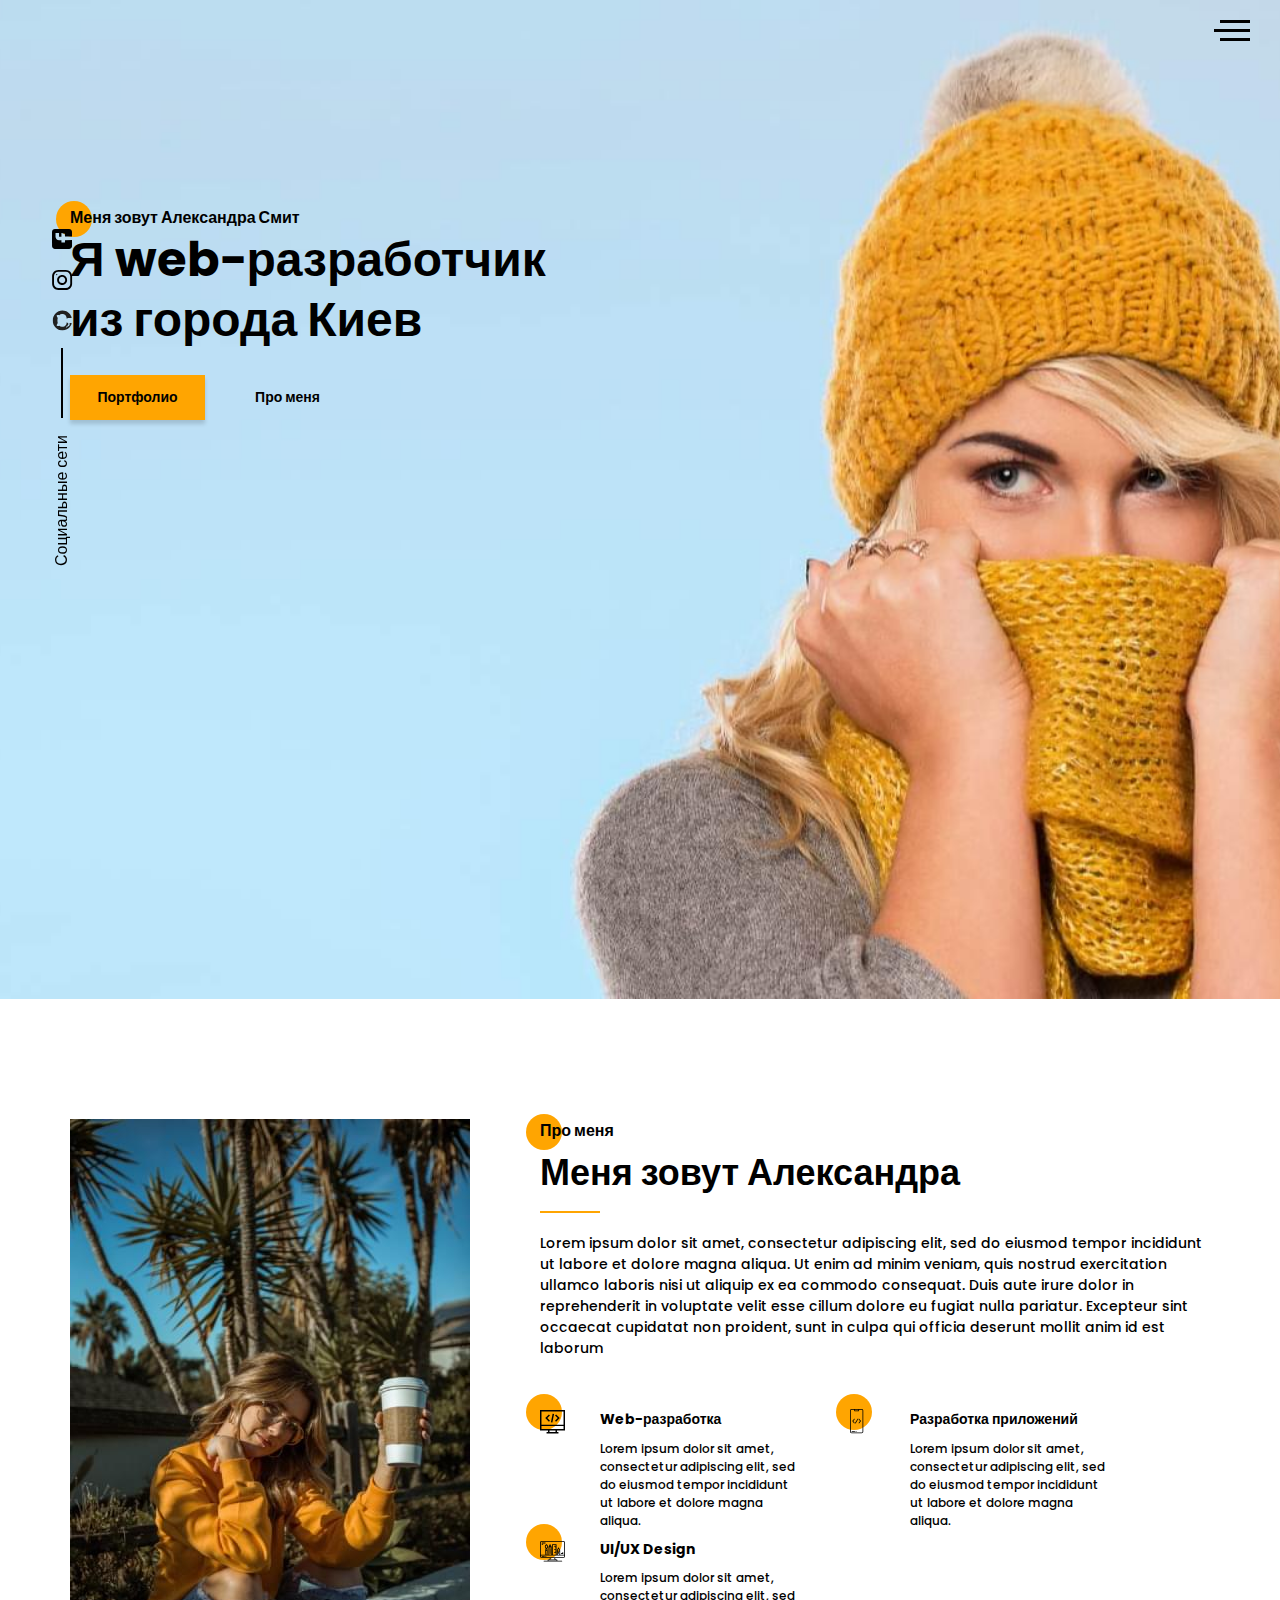
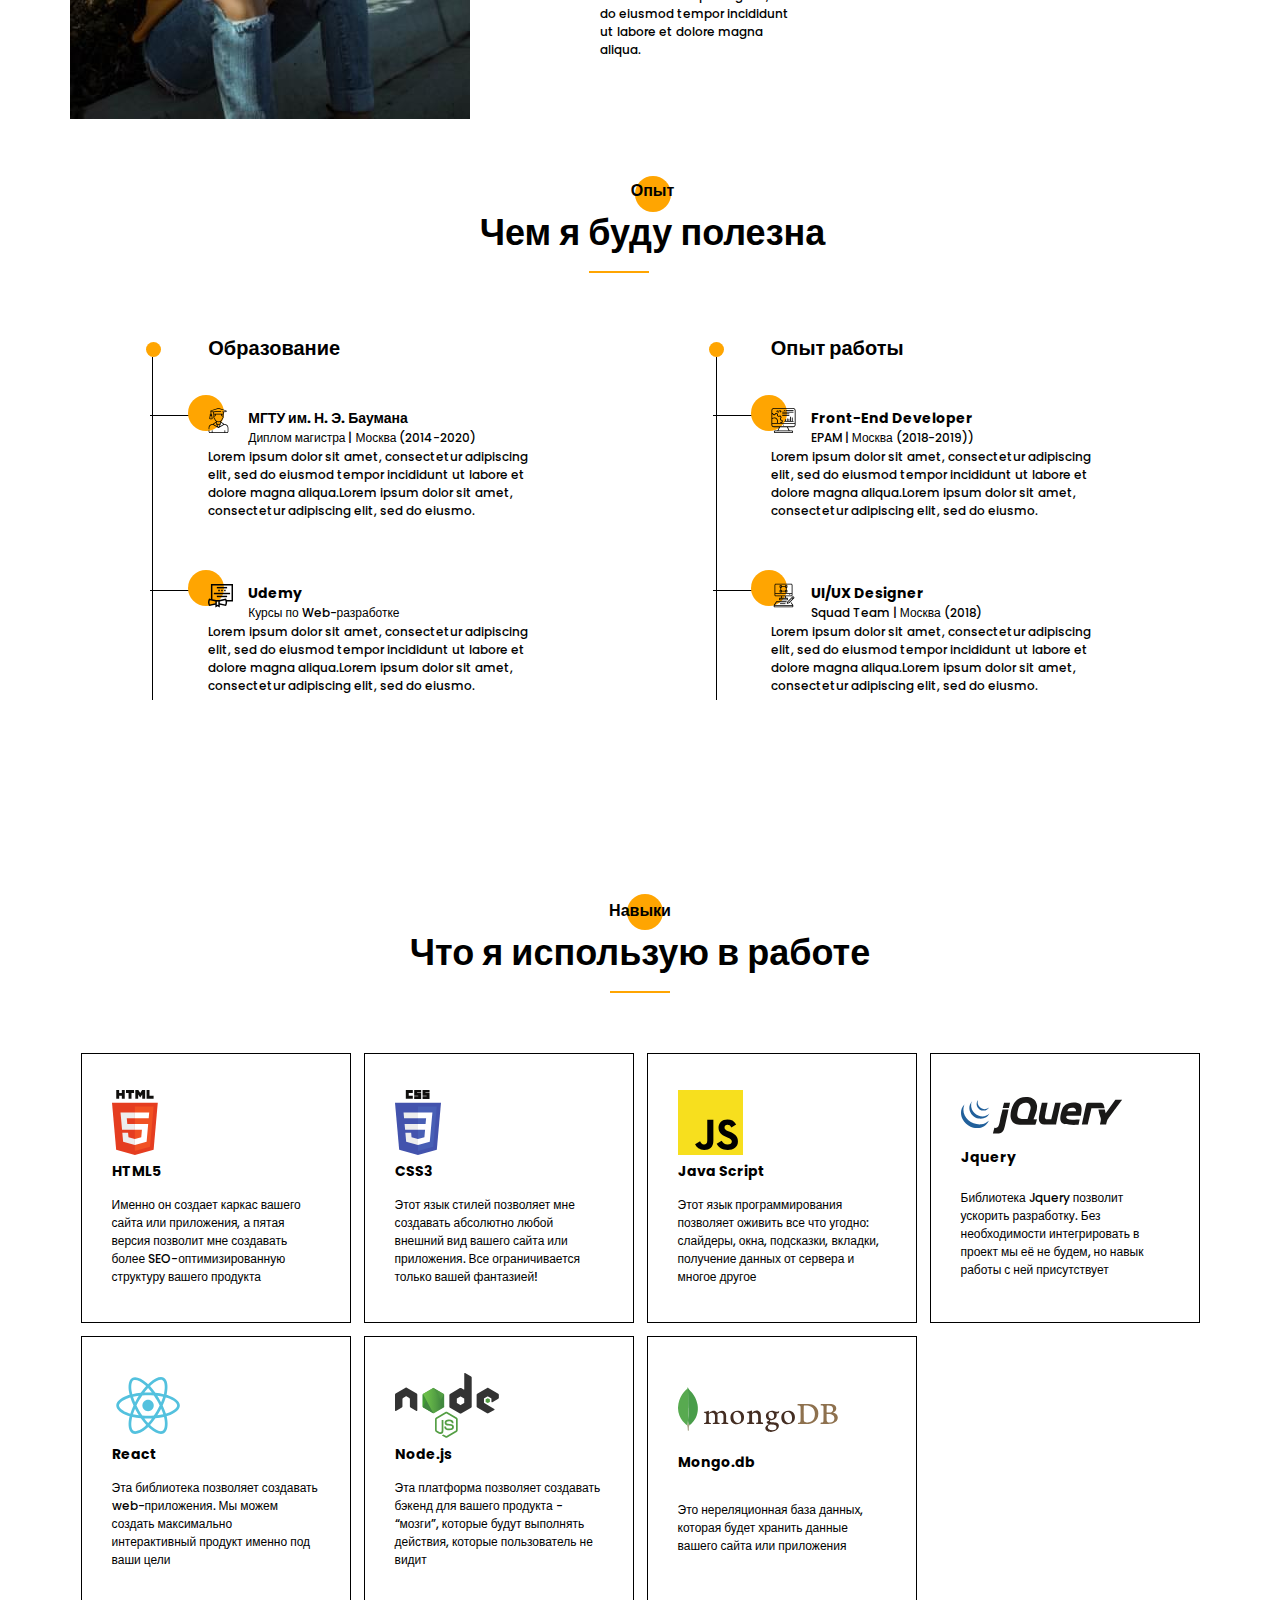
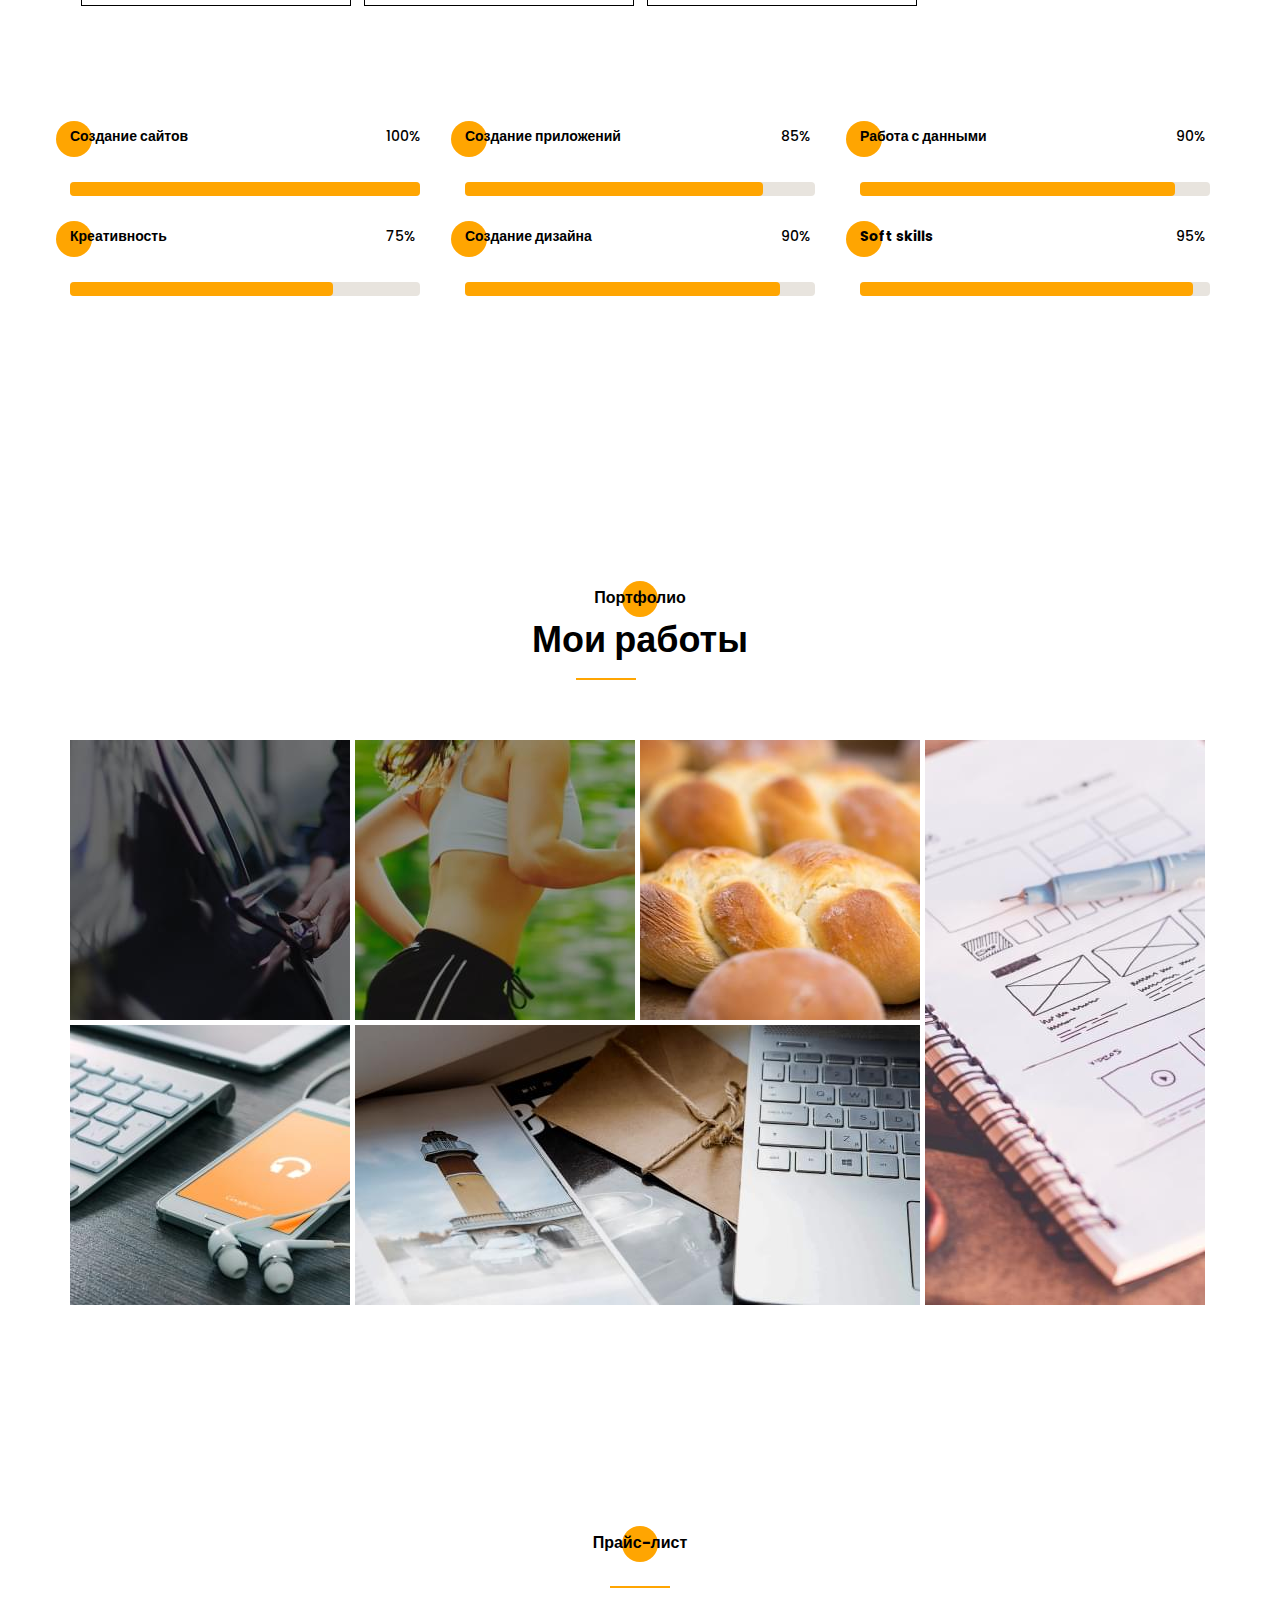
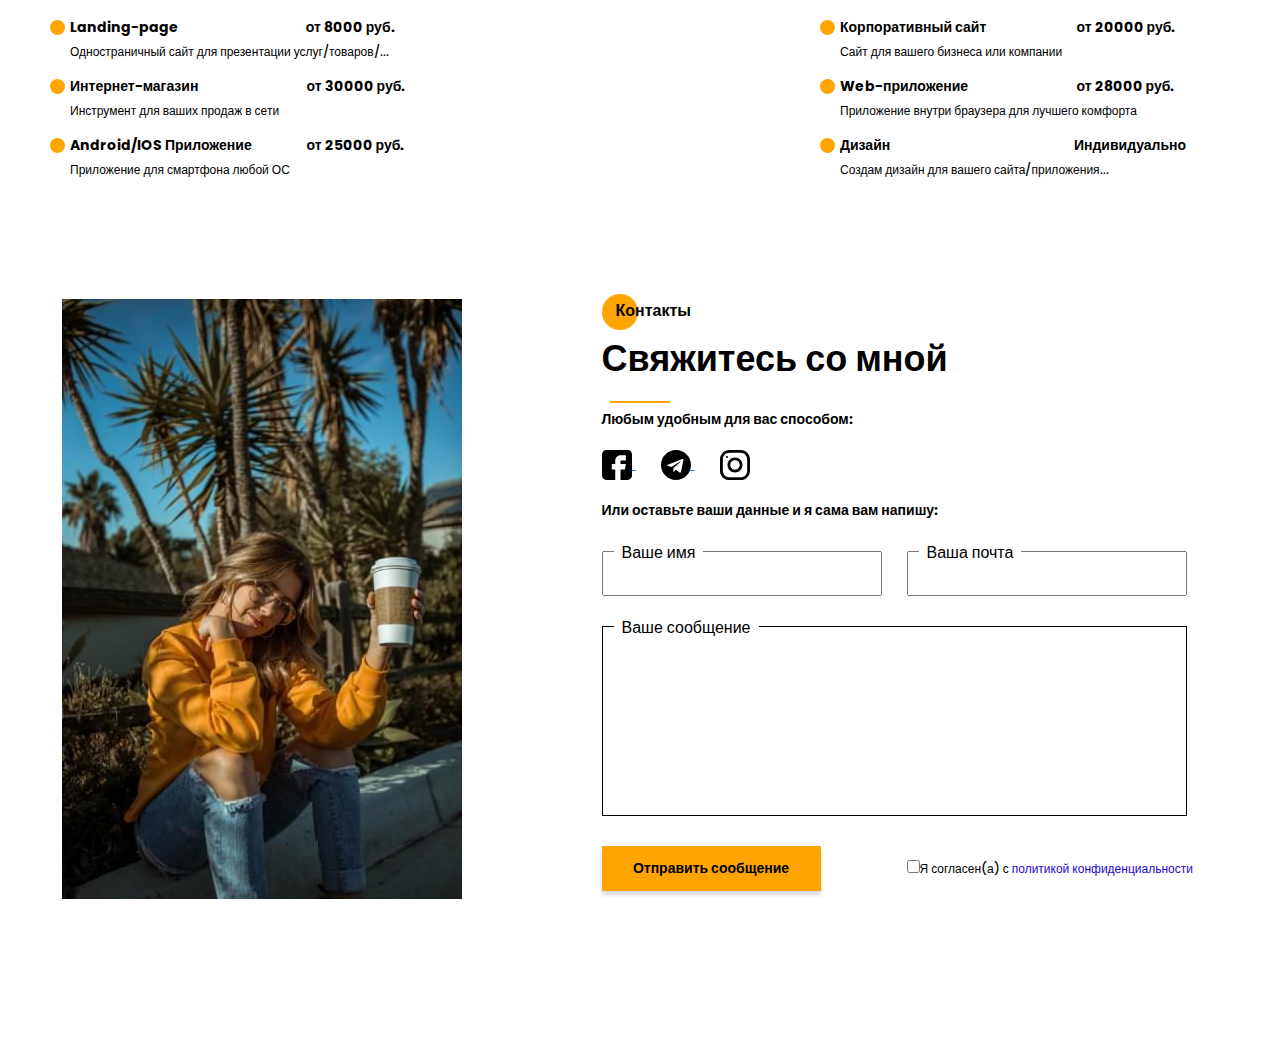
==== commit 68b71409: "Fix a adaptation for a few section's, so that site is done." ====
--- a/index.html
+++ b/index.html
@@ -1 +1 @@
-<!DOCTYPE html><html lang="ru"><head><meta charset="UTF-8"><meta http-equiv="X-UA-Compatible" content="IE=edge"><meta name="viewport" content="width=device-width,initial-scale=1"><title>Document</title><link rel="apple-touch-icon" sizes="57x57" href="icons/favicon/apple-icon-57x57.png"><link rel="apple-touch-icon" sizes="60x60" href="icons/favicon/apple-icon-60x60.png"><link rel="apple-touch-icon" sizes="72x72" href="icons/favicon/apple-icon-72x72.png"><link rel="apple-touch-icon" sizes="76x76" href="icons/favicon/apple-icon-76x76.png"><link rel="apple-touch-icon" sizes="114x114" href="icons/favicon/apple-icon-114x114.png"><link rel="apple-touch-icon" sizes="120x120" href="icons/favicon/apple-icon-120x120.png"><link rel="apple-touch-icon" sizes="144x144" href="icons/favicon/apple-icon-144x144.png"><link rel="apple-touch-icon" sizes="152x152" href="icons/favicon/apple-icon-152x152.png"><link rel="apple-touch-icon" sizes="180x180" href="icons/favicon/apple-icon-180x180.png"><link rel="icon" type="image/png" sizes="192x192" href="icons/favicon/android-icon-192x192.png"><link rel="icon" type="image/png" sizes="32x32" href="icons/favicon/favicon-32x32.png"><link rel="icon" type="image/png" sizes="96x96" href="icons/favicon/favicon-96x96.png"><link rel="icon" type="image/png" sizes="16x16" href="icons/favicon/favicon-16x16.png"><link rel="manifest" href="icons/favicon/manifest.json"><meta name="msapplication-TileColor" content="#ffffff"><meta name="msapplication-TileImage" content="/ms-icon-144x144.png"><meta name="theme-color" content="#ffffff"><link rel="stylesheet" href="css/style.min.css"></head><body><div class="social-media"><a href="#" class="social-media__link"><svg width="21" height="21" viewBox="0 0 21 21" fill="none" xmlns="http://www.w3.org/2000/svg"><path d="M17.0766 0.00772749L2.93602 0.0450859C1.32074 0.0493534 0.00982018 1.36721 0.0140877 2.9825L0.0514461 17.1231C0.0557136 18.7384 1.37357 20.0493 2.98886 20.045L8.88728 20.0294L8.8686 12.9591L6.52486 12.9653L6.51557 9.44972L8.85931 9.44353L8.85302 7.06073C8.8479 5.12211 10.4207 3.54095 12.3593 3.53583L15.914 3.52644L15.9233 7.04205L12.3686 7.05144L12.3749 9.43424L15.9296 9.42485L15.353 12.942L12.3842 12.9499L12.4029 20.0201L17.1294 20.0077C18.7447 20.0034 20.0556 18.6855 20.0514 17.0702L20.014 2.92966C20.0097 1.31437 18.6919 0.00346 17.0766 0.00772749Z" fill="black"/></svg> </a><a href="#" class="social-media__link"><svg width="21" height="21" viewBox="0 0 21 21" fill="none" xmlns="http://www.w3.org/2000/svg"><path d="M13.7564 0.108968L6.25645 0.128782C2.80521 0.1379 0.0138638 2.94403 0.0229817 6.39527L0.0427962 13.8952C0.0519141 17.3465 2.85805 20.1378 6.30929 20.1287L13.8093 20.1089C17.2605 20.0998 20.0518 17.2936 20.0427 13.8424L20.0229 6.34243C20.0138 2.8912 17.2077 0.0998498 13.7564 0.108968ZM18.1677 13.8474C18.1741 16.2599 16.2168 18.2275 13.8043 18.2339L6.30433 18.2537C3.89184 18.2601 1.92416 16.3028 1.91779 13.8903L1.89798 6.39032C1.8916 3.97783 3.84891 2.01015 6.2614 2.00378L13.7614 1.98396C16.1739 1.97759 18.1415 3.9349 18.1479 6.34739L18.1677 13.8474Z" fill="black"/><path d="M10.0196 5.11887C7.2584 5.12617 5.02557 7.37082 5.03286 10.1321C5.04016 12.8933 7.28481 15.1261 10.0461 15.1188C12.8073 15.1115 15.0401 12.8669 15.0328 10.1056C15.0255 7.3444 12.7809 5.11158 10.0196 5.11887ZM10.0411 13.2438C8.31861 13.2484 6.91241 11.8496 6.90786 10.1271C6.9033 8.40337 8.3021 6.99841 10.0246 6.99386C11.7471 6.98931 13.1533 8.38685 13.1578 10.1106C13.1624 11.8331 11.7636 13.2393 10.0411 13.2438Z" fill="black"/><path d="M15.3954 5.39588C15.7633 5.39491 16.0608 5.09584 16.0599 4.72788C16.0589 4.35992 15.7598 4.06242 15.3919 4.06339C15.0239 4.06437 14.7264 4.36344 14.7274 4.7314C14.7283 5.09936 15.0274 5.39686 15.3954 5.39588Z" fill="black"/></svg> </a><a href="#" class="social-media__link"><svg width="21" height="20" viewBox="0 0 21 20" fill="none" xmlns="http://www.w3.org/2000/svg"><path d="M10.007 0.211343C4.48206 0.22594 0.0186033 4.59942 0.0328152 9.9788C0.0441878 14.2835 2.91882 17.9263 6.89471 19.2028C7.39495 19.2932 7.57748 18.9912 7.5768 18.7326C7.57619 18.5013 7.56624 17.8884 7.55993 17.0764C4.77982 17.6711 4.18815 15.7785 4.18815 15.7785C3.73018 14.6554 3.07189 14.3564 3.07189 14.3564C2.16447 13.755 3.14033 13.7648 3.14033 13.7648C4.14467 13.8298 4.67464 14.7644 4.67464 14.7644C5.57024 16.2514 7.01826 15.8172 7.58927 15.5671C7.67761 14.9365 7.93397 14.5071 8.21916 14.2627C5.99769 14.0249 3.66132 13.1934 3.65146 9.4612C3.64865 8.39805 4.03385 7.528 4.67372 6.84479C4.56057 6.59892 4.22045 5.60935 4.75441 4.26639C4.75441 4.26639 5.59121 4.00314 7.50704 5.25785C8.30646 5.0393 9.15617 4.92967 10.0062 4.92247C10.8562 4.92518 11.7064 5.03032 12.507 5.24464C14.4037 3.97986 15.2419 4.23868 15.2419 4.23868C15.7829 5.5788 15.448 6.57016 15.3487 6.81659C15.988 7.49641 16.3778 8.36442 16.3806 9.42757C16.3905 13.1697 14.0552 13.9994 11.8308 14.2449C12.1816 14.5364 12.5081 15.1328 12.5106 16.0456C12.514 17.3491 12.5043 18.3966 12.5051 18.713C12.5058 18.9683 12.6816 19.2726 13.1938 19.1738C17.1913 17.8845 20.0441 14.224 20.0327 9.92596C20.0185 4.54658 15.5295 0.196753 10.007 0.211343Z" fill="#212121"/></svg></a><div class="social-media__divider"></div><div class="social-media__text">Социальные сети</div></div><div class="menu"><div class="menu__block"><div class="menu__close"><svg width="29" height="30" viewBox="0 0 29 30" fill="none" xmlns="http://www.w3.org/2000/svg"><path d="M17.1568 14.5231L28.4489 3.23075C29.1837 2.49623 29.1837 1.30861 28.4489 0.574085C27.7144 -0.160437 26.5267 -0.160437 25.7922 0.574085L14.4998 11.8665L3.20781 0.574085C2.47295 -0.160437 1.28567 -0.160437 0.551149 0.574085C-0.183716 1.30861 -0.183716 2.49623 0.551149 3.23075L11.8432 14.5231L0.551149 25.8155C-0.183716 26.55 -0.183716 27.7376 0.551149 28.4721C0.917206 28.8385 1.39852 29.0226 1.87948 29.0226C2.36045 29.0226 2.84141 28.8385 3.20781 28.4721L14.4998 17.1798L25.7922 28.4721C26.1586 28.8385 26.6396 29.0226 27.1205 29.0226C27.6015 29.0226 28.0825 28.8385 28.4489 28.4721C29.1837 27.7376 29.1837 26.55 28.4489 25.8155L17.1568 14.5231Z" fill="black"/></svg></div><nav><ul class="menu__list"><li class="menu__link"><a href="#aboutme" class="menu_btn">про меня</a></li><li class="menu__link"><a href="#" class="menu_btn">МОЙ ОПЫТ</a></li><li class="menu__link"><a href="#" class="menu_btn">МОИ НАВЫКИ</a></li><li class="menu__link"><a href="#" class="menu_btn">МОИ РАБОТЫ</a></li><li class="menu__link"><a href="#" class="menu_btn">ПРАЙС-ЛИСТ</a></li><li class="menu__link"><a href="#" class="menu_btn">КОНТАКТЫ</a></li></ul></nav></div><div class="menu__overlay"></div></div><section class="promo"><div class="hamburger"><span></span> <span class="long"></span> <span></span></div><div class="container"><div class="promo__subtittle">Меня зовут Александра Смит</div><h1 class="promo__tittle">Я web-разработчик<br>из города Киев</h1><div class="promo-btns"><button class="promo__btn">Портфолио</button> <a href="#" class="promo__link">Про меня</a></div></div></section><section id="aboutme" class="about"><div class="container"><div class="grid-container"><img src="img/photo_portrait.jpg" alt="photo_portrait" class="about__img"><div class="about-wrapper"><div class="about__subtittle">Про меня</div><h2 class="about__tittle">Меня зовут Александра</h2><div class="about__divider"></div><div class="about__descrip">Lorem ipsum dolor sit amet, consectetur adipiscing elit, sed do eiusmod tempor incididunt ut labore et dolore magna aliqua. Ut enim ad minim veniam, quis nostrud exercitation ullamco laboris nisi ut aliquip ex ea commodo consequat. Duis aute irure dolor in reprehenderit in voluptate velit esse cillum dolore eu fugiat nulla pariatur. Excepteur sint occaecat cupidatat non proident, sunt in culpa qui officia deserunt mollit anim id est laborum</div></div><div class="about-skills"><div class="about-skills__item"><div class="about-skills__circle"><img src="icons/icons_aboutMe/web development.svg" alt="web_development"></div><div class="about-skills__tittle">Web-разработка</div><div class="about-skills__descrip">Lorem ipsum dolor sit amet, consectetur adipiscing elit, sed do eiusmod tempor incididunt ut labore et dolore magna aliqua.</div></div><div class="about-skills__item"><div class="about-skills__circle"><img src="icons/icons_aboutMe/Mobile dev.svg" alt="Mobile_dev"></div><div class="about-skills__tittle">Разработка приложений</div><div class="about-skills__descrip">Lorem ipsum dolor sit amet, consectetur adipiscing elit, sed do eiusmod tempor incididunt ut labore et dolore magna aliqua.</div></div><div class="about-skills__item"><div class="about-skills__circle"><img src="icons/icons_aboutMe/Design.svg" alt="Design"></div><div class="about-skills__tittle">UI/UX Design</div><div class="about-skills__descrip">Lorem ipsum dolor sit amet, consectetur adipiscing elit, sed do eiusmod tempor incididunt ut labore et dolore magna aliqua.</div></div></div></div></div></section><section class="benefit"><div class="container"><div class="benefit__subtittle">Опыт</div><h2 class="benefit__tittle">Чем я буду полезна</h2><div class="benefit__divider"></div><div class="grid-container"><div class="education-wrapper"><div class="education__circle"></div><div class="education__tittle">Образование</div><div class="education-item education-item_university"><div class="education-item__circle"><img src="icons/icons_exp/University.svg" alt="University"></div><h3 class="education-item__tittle">МГТУ им. Н. Э. Баумана</h3><div class="education-item__subtittle">Диплом магистра | Москва (2014-2020)</div><div class="education-item__descrip">Lorem ipsum dolor sit amet, consectetur adipiscing elit, sed do eiusmod tempor incididunt ut labore et dolore magna aliqua.Lorem ipsum dolor sit amet, consectetur adipiscing elit, sed do eiusmo.</div></div><div class="education-item education-item_udemy"><div class="education-item__circle"><img src="icons/icons_exp/Courses.svg" alt="Courses"></div><h3 class="education-item__tittle">Udemy</h3><div class="education-item__subtittle">Курсы по Web-разработке</div><div class="education-item__descrip">Lorem ipsum dolor sit amet, consectetur adipiscing elit, sed do eiusmod tempor incididunt ut labore et dolore magna aliqua.Lorem ipsum dolor sit amet, consectetur adipiscing elit, sed do eiusmo.</div></div></div><div class="expierence-wrapper"><div class="expierence__circle"></div><div class="expierence__tittle">Опыт работы</div><div class="expierence-item expierence-item_frontend"><div class="expierence-item__circle"><img src="icons/icons_exp/Developer.svg" alt="Developer"></div><h3 class="expierence-item__tittle">Front-End Developer</h3><div class="expierence-item__subtittle">EPAM | Москва (2018-2019))</div><div class="expierence-item__descrip">Lorem ipsum dolor sit amet, consectetur adipiscing elit, sed do eiusmod tempor incididunt ut labore et dolore magna aliqua.Lorem ipsum dolor sit amet, consectetur adipiscing elit, sed do eiusmo.</div></div><div class="expierence-item expierence-item_designer"><div class="expierence-item__circle"><img src="icons/icons_exp/designer.svg" alt="designer"></div><h3 class="expierence-item__tittle">UI/UX Designer</h3><div class="expierence-item__subtittle">Squad Team | Москва (2018)</div><div class="expierence-item__descrip">Lorem ipsum dolor sit amet, consectetur adipiscing elit, sed do eiusmod tempor incididunt ut labore et dolore magna aliqua.Lorem ipsum dolor sit amet, consectetur adipiscing elit, sed do eiusmo.</div></div></div></div></div></section><section class="skills"><div class="container"><div class="skills__subtittle">Навыки</div><h3 class="skills__tittle">Что я использую в работе</h3><div class="skills__divider"></div><div class="item-wrapper"><div class="item item_html"><img src="icons/icons_skills/html5.svg" alt="html5" class="item__img"><h3 class="item__tittle">HTML5</h3><div class="item__descrip">Именно он создает каркас вашего сайта или приложения, а пятая версия позволит мне создавать более SEO-оптимизированную структуру вашего продукта</div></div><div class="item item_css"><img src="icons/icons_skills/css3.svg" alt="css3" class="item__img"><h3 class="item__tittle">CSS3</h3><div class="item__descrip">Этот язык стилей позволяет мне создавать абсолютно любой внешний вид вашего сайта или приложения. Все ограничивается только вашей фантазией!</div></div><div class="item item_js"><img src="icons/icons_skills/javascript.svg" alt="javascript" class="item__img"><h3 class="item__tittle">Java Script</h3><div class="item__descrip">Этот язык программирования позволяет оживить все что угодно: слайдеры, окна, подсказки, вкладки, получение данных от сервера и многое другое</div></div><div class="item item_jquery"><img src="icons/icons_skills/Jquery.svg" alt="Jquery" class="item__img"><h3 class="item__tittle">Jquery</h3><div class="item__descrip">Библиотека Jquery позволит ускорить разработку. Без необходимости интегрировать в проект мы её не будем, но навык работы с ней присутствует</div></div><div class="item item_react"><img src="icons/icons_skills/React.svg" alt="React" class="item__img"><h3 class="item__tittle">React</h3><div class="item__descrip">Эта библиотека позволяет создавать web-приложения. Мы можем создать максимально интерактивный продукт именно под ваши цели</div></div><div class="item item_nodejs"><img src="icons/icons_skills/Node.js.svg" alt="nodejs" class="item__img"><h3 class="item__tittle">Node.js</h3><div class="item__descrip">Эта платформа позволяет создавать бэкенд для вашего продукта - “мозги”, которые будут выполнять действия, которые пользователь не видит</div></div><div class="item item_mongodb"><img src="icons/icons_skills/Mongo.db.svg" alt="Mongo.db" class="item__img"><h3 class="item__tittle">Mongo.db</h3><div class="item__descrip">Это нереляционная база данных, которая будет хранить данные вашего сайта или приложения</div></div></div><div class="percentages-wrapper"><div class="percentages-item percentages-item_sites"><h3 class="percentages-item__tittle">Создание сайтов</h3><div class="percentages-item__counter">100%</div><div class="scale-line"><span></span></div></div><div class="percentages-item percentages-item_apps"><h3 class="percentages-item__tittle">Создание приложений</h3><div class="percentages-item__counter">85%</div><div class="scale-line"><span></span></div></div><div class="percentages-item percentages-item_data"><h3 class="percentages-item__tittle">Работа с данными</h3><div class="percentages-item__counter">90%</div><div class="scale-line"><span></span></div></div><div class="percentages-item percentages-item_сreativity"><h3 class="percentages-item__tittle">Креативность</h3><div class="percentages-item__counter">75%</div><div class="scale-line"><span></span></div></div><div class="percentages-item percentages-item_design"><h3 class="percentages-item__tittle">Создание дизайна</h3><div class="percentages-item__counter">90%</div><div class="scale-line"><span></span></div></div><div class="percentages-item percentages-item_softskills"><h3 class="percentages-item__tittle">Soft skills</h3><div class="percentages-item__counter">95%</div><div class="scale-line"><span></span></div></div></div></div></section><section class="portfolio"><div class="container"><div class="portfolio__subtittle">Портфолио</div><h3 class="portfolio__tittle">Мои работы</h3><div class="portfolio__divider"></div><div class="portfolio-wrapper"><a class="portolio__link portfolio__link_uber" href="/uber"><img src="img/works/uber.jpg" alt="uber" class="portfolio__img"> </a><a class="portolio__link portfolio__link_pulse" href="/pulse"><img src="img/works/pulse.jpg" alt="pulse" class="portfolio__img"> </a><a class="portolio__link portfolio__link_bread" href="#"><img src="img/works/bread.jpg" alt="bread" class="portfolio__img"> </a><a class="portolio__link portfolio__link_plans" href="#"><img src="img/works/plans.jpg" alt="plans" class="portfolio__img"> </a><a class="portolio__link portfolio__link_ipad" href="#"><img src="img/works/ipad.jpg" alt="ipad" class="portfolio__img"> </a><a class="portolio__link portfolio__link_mac" href="#"><img src="img/works/mac.jpg" alt="mac" class="portfolio__img"></a></div></div></section><section class="price"><div class="container"><div class="price__subtittle">Прайс-лист</div><div class="price__divider"></div><div class="price-wrapper"><div class="price__item"><div class="price__item_circle"></div><h3 class="price__item_tittle">Landing-page</h3><div class="price__item_money">от 8000 руб.</div><div class="price__item_descrip">Одностраничный сайт для презентации услуг/товаров/...</div></div><div class="price__item"><div class="price__item_circle"></div><h3 class="price__item_tittle">Корпоративный сайт</h3><div class="price__item_money">от 20000 руб.</div><div class="price__item_descrip">Сайт для вашего бизнеса или компании</div></div><div class="price__item"><div class="price__item_circle"></div><h3 class="price__item_tittle">Интернет-магазин</h3><div class="price__item_money">от 30000 руб.</div><div class="price__item_descrip">Инструмент для ваших продаж в сети</div></div><div class="price__item"><div class="price__item_circle"></div><h3 class="price__item_tittle">Web-приложение</h3><div class="price__item_money">от 28000 руб.</div><div class="price__item_descrip">Приложение внутри браузера для лучшего комфорта</div></div><div class="price__item"><div class="price__item_circle"></div><h3 class="price__item_tittle">Android/IOS Приложение</h3><div class="price__item_money">от 25000 руб.</div><div class="price__item_descrip">Приложение для смартфона любой ОС</div></div><div class="price__item"><div class="price__item_circle"></div><h3 class="price__item_tittle">Дизайн</h3><div class="price__item_money">Индивидуально</div><div class="price__item_descrip">Создам дизайн для вашего сайта/приложения...</div></div></div></div></section><section class="contacts"><div class="container"><div class="contacts-wrapper"><div class="contacts__photo"><img src="img/photo_portrait.jpg" alt="photo_portrait" class="about__img"></div><div class="contacts__info"><div class="contacts__subtittle">Контакты</div><h2 class="contacts__tittle">Свяжитесь со мной</h2><div class="contacts__divider"></div><div class="contacts__descrip">Любым удобным для вас способом:</div><div class="contacts__social-media"><a class="contacts__link" href="#"><img src="icons/social_media/Facebook_big.svg" alt=""> </a><a class="contacts__link" href="#"><img src="icons/social_media/Telegram.svg" alt=""> </a><a class="contacts__link" href="#"><img src="icons/social_media/Instagram_big.svg" alt=""></a></div><div class="contacts__alternative">Или оставьте ваши данные и я сама вам напишу:</div><form action="#" class="contacts-form"><div class="contacts__input contacts__input_name"><input name="name" type="text" id="name"> <label for="name">Ваше имя</label></div><div class="contacts__input contacts__input_email"><input name="email" type="email" id="email"> <label for="email">Ваша почта</label></div><div class="contacts__textarea"><textarea name="text" id="text"></textarea> <label for="text">Ваше сообщение</label></div><div class="contacts__checkbox"><input type="checkbox" name="checkbox" id="checkbox">Я согласен(а) с <a href="/policy.html">политикой конфиденциальности</a></div><button class="contacts__btn">Отправить сообщение</button></form></div></div></div></section><script src="js/script.js"></script></body></html>+<!DOCTYPE html><html lang="ru"><head><meta charset="UTF-8"><meta http-equiv="X-UA-Compatible" content="IE=edge"><meta name="viewport" content="width=device-width,initial-scale=1"><title>Document</title><link rel="apple-touch-icon" sizes="57x57" href="icons/favicon/apple-icon-57x57.png"><link rel="apple-touch-icon" sizes="60x60" href="icons/favicon/apple-icon-60x60.png"><link rel="apple-touch-icon" sizes="72x72" href="icons/favicon/apple-icon-72x72.png"><link rel="apple-touch-icon" sizes="76x76" href="icons/favicon/apple-icon-76x76.png"><link rel="apple-touch-icon" sizes="114x114" href="icons/favicon/apple-icon-114x114.png"><link rel="apple-touch-icon" sizes="120x120" href="icons/favicon/apple-icon-120x120.png"><link rel="apple-touch-icon" sizes="144x144" href="icons/favicon/apple-icon-144x144.png"><link rel="apple-touch-icon" sizes="152x152" href="icons/favicon/apple-icon-152x152.png"><link rel="apple-touch-icon" sizes="180x180" href="icons/favicon/apple-icon-180x180.png"><link rel="icon" type="image/png" sizes="192x192" href="icons/favicon/android-icon-192x192.png"><link rel="icon" type="image/png" sizes="32x32" href="icons/favicon/favicon-32x32.png"><link rel="icon" type="image/png" sizes="96x96" href="icons/favicon/favicon-96x96.png"><link rel="icon" type="image/png" sizes="16x16" href="icons/favicon/favicon-16x16.png"><link rel="manifest" href="icons/favicon/manifest.json"><meta name="msapplication-TileColor" content="#ffffff"><meta name="msapplication-TileImage" content="/ms-icon-144x144.png"><meta name="theme-color" content="#ffffff"><link rel="stylesheet" href="css/style.min.css"></head><body><div class="social-media"><a href="#" class="social-media__link"><svg width="21" height="21" viewBox="0 0 21 21" fill="none" xmlns="http://www.w3.org/2000/svg"><path d="M17.0766 0.00772749L2.93602 0.0450859C1.32074 0.0493534 0.00982018 1.36721 0.0140877 2.9825L0.0514461 17.1231C0.0557136 18.7384 1.37357 20.0493 2.98886 20.045L8.88728 20.0294L8.8686 12.9591L6.52486 12.9653L6.51557 9.44972L8.85931 9.44353L8.85302 7.06073C8.8479 5.12211 10.4207 3.54095 12.3593 3.53583L15.914 3.52644L15.9233 7.04205L12.3686 7.05144L12.3749 9.43424L15.9296 9.42485L15.353 12.942L12.3842 12.9499L12.4029 20.0201L17.1294 20.0077C18.7447 20.0034 20.0556 18.6855 20.0514 17.0702L20.014 2.92966C20.0097 1.31437 18.6919 0.00346 17.0766 0.00772749Z" fill="black"/></svg> </a><a href="#" class="social-media__link"><svg width="21" height="21" viewBox="0 0 21 21" fill="none" xmlns="http://www.w3.org/2000/svg"><path d="M13.7564 0.108968L6.25645 0.128782C2.80521 0.1379 0.0138638 2.94403 0.0229817 6.39527L0.0427962 13.8952C0.0519141 17.3465 2.85805 20.1378 6.30929 20.1287L13.8093 20.1089C17.2605 20.0998 20.0518 17.2936 20.0427 13.8424L20.0229 6.34243C20.0138 2.8912 17.2077 0.0998498 13.7564 0.108968ZM18.1677 13.8474C18.1741 16.2599 16.2168 18.2275 13.8043 18.2339L6.30433 18.2537C3.89184 18.2601 1.92416 16.3028 1.91779 13.8903L1.89798 6.39032C1.8916 3.97783 3.84891 2.01015 6.2614 2.00378L13.7614 1.98396C16.1739 1.97759 18.1415 3.9349 18.1479 6.34739L18.1677 13.8474Z" fill="black"/><path d="M10.0196 5.11887C7.2584 5.12617 5.02557 7.37082 5.03286 10.1321C5.04016 12.8933 7.28481 15.1261 10.0461 15.1188C12.8073 15.1115 15.0401 12.8669 15.0328 10.1056C15.0255 7.3444 12.7809 5.11158 10.0196 5.11887ZM10.0411 13.2438C8.31861 13.2484 6.91241 11.8496 6.90786 10.1271C6.9033 8.40337 8.3021 6.99841 10.0246 6.99386C11.7471 6.98931 13.1533 8.38685 13.1578 10.1106C13.1624 11.8331 11.7636 13.2393 10.0411 13.2438Z" fill="black"/><path d="M15.3954 5.39588C15.7633 5.39491 16.0608 5.09584 16.0599 4.72788C16.0589 4.35992 15.7598 4.06242 15.3919 4.06339C15.0239 4.06437 14.7264 4.36344 14.7274 4.7314C14.7283 5.09936 15.0274 5.39686 15.3954 5.39588Z" fill="black"/></svg> </a><a href="#" class="social-media__link"><svg width="21" height="20" viewBox="0 0 21 20" fill="none" xmlns="http://www.w3.org/2000/svg"><path d="M10.007 0.211343C4.48206 0.22594 0.0186033 4.59942 0.0328152 9.9788C0.0441878 14.2835 2.91882 17.9263 6.89471 19.2028C7.39495 19.2932 7.57748 18.9912 7.5768 18.7326C7.57619 18.5013 7.56624 17.8884 7.55993 17.0764C4.77982 17.6711 4.18815 15.7785 4.18815 15.7785C3.73018 14.6554 3.07189 14.3564 3.07189 14.3564C2.16447 13.755 3.14033 13.7648 3.14033 13.7648C4.14467 13.8298 4.67464 14.7644 4.67464 14.7644C5.57024 16.2514 7.01826 15.8172 7.58927 15.5671C7.67761 14.9365 7.93397 14.5071 8.21916 14.2627C5.99769 14.0249 3.66132 13.1934 3.65146 9.4612C3.64865 8.39805 4.03385 7.528 4.67372 6.84479C4.56057 6.59892 4.22045 5.60935 4.75441 4.26639C4.75441 4.26639 5.59121 4.00314 7.50704 5.25785C8.30646 5.0393 9.15617 4.92967 10.0062 4.92247C10.8562 4.92518 11.7064 5.03032 12.507 5.24464C14.4037 3.97986 15.2419 4.23868 15.2419 4.23868C15.7829 5.5788 15.448 6.57016 15.3487 6.81659C15.988 7.49641 16.3778 8.36442 16.3806 9.42757C16.3905 13.1697 14.0552 13.9994 11.8308 14.2449C12.1816 14.5364 12.5081 15.1328 12.5106 16.0456C12.514 17.3491 12.5043 18.3966 12.5051 18.713C12.5058 18.9683 12.6816 19.2726 13.1938 19.1738C17.1913 17.8845 20.0441 14.224 20.0327 9.92596C20.0185 4.54658 15.5295 0.196753 10.007 0.211343Z" fill="#212121"/></svg></a><div class="social-media__divider"></div><div class="social-media__text">Социальные сети</div></div><div class="menu"><div class="menu__block"><div class="menu__close"><svg width="29" height="30" viewBox="0 0 29 30" fill="none" xmlns="http://www.w3.org/2000/svg"><path d="M17.1568 14.5231L28.4489 3.23075C29.1837 2.49623 29.1837 1.30861 28.4489 0.574085C27.7144 -0.160437 26.5267 -0.160437 25.7922 0.574085L14.4998 11.8665L3.20781 0.574085C2.47295 -0.160437 1.28567 -0.160437 0.551149 0.574085C-0.183716 1.30861 -0.183716 2.49623 0.551149 3.23075L11.8432 14.5231L0.551149 25.8155C-0.183716 26.55 -0.183716 27.7376 0.551149 28.4721C0.917206 28.8385 1.39852 29.0226 1.87948 29.0226C2.36045 29.0226 2.84141 28.8385 3.20781 28.4721L14.4998 17.1798L25.7922 28.4721C26.1586 28.8385 26.6396 29.0226 27.1205 29.0226C27.6015 29.0226 28.0825 28.8385 28.4489 28.4721C29.1837 27.7376 29.1837 26.55 28.4489 25.8155L17.1568 14.5231Z" fill="black"/></svg></div><nav><ul class="menu__list"><li class="menu__link"><a href="#aboutme" class="menu_btn">про меня</a></li><li class="menu__link"><a href="#" class="menu_btn">МОЙ ОПЫТ</a></li><li class="menu__link"><a href="#" class="menu_btn">МОИ НАВЫКИ</a></li><li class="menu__link"><a href="#" class="menu_btn">МОИ РАБОТЫ</a></li><li class="menu__link"><a href="#" class="menu_btn">ПРАЙС-ЛИСТ</a></li><li class="menu__link"><a href="#" class="menu_btn">КОНТАКТЫ</a></li></ul></nav></div><div class="menu__overlay"></div></div><section class="promo"><div class="hamburger"><span></span> <span class="long"></span> <span></span></div><div class="container"><div class="promo__subtittle">Меня зовут Александра Смит</div><h1 class="promo__tittle">Я web-разработчик<br>из города Киев</h1><div class="promo-btns"><button class="promo__btn">Портфолио</button> <a href="#" class="promo__link">Про меня</a></div></div></section><section id="aboutme" class="about"><div class="container"><div class="grid-container"><img src="img/photo_portrait.jpg" alt="photo_portrait" class="about__img"><div class="about-wrapper"><div class="about__subtittle">Про меня</div><h2 class="about__tittle">Меня зовут Александра</h2><div class="about__divider"></div><div class="about__descrip">Lorem ipsum dolor sit amet, consectetur adipiscing elit, sed do eiusmod tempor incididunt ut labore et dolore magna aliqua. Ut enim ad minim veniam, quis nostrud exercitation ullamco laboris nisi ut aliquip ex ea commodo consequat. Duis aute irure dolor in reprehenderit in voluptate velit esse cillum dolore eu fugiat nulla pariatur. Excepteur sint occaecat cupidatat non proident, sunt in culpa qui officia deserunt mollit anim id est laborum</div></div><div class="about-skills"><div class="about-skills__item"><div class="about-skills__circle"><img src="icons/icons_aboutMe/web development.svg" alt="web_development"></div><div class="about-skills__tittle">Web-разработка</div><div class="about-skills__descrip">Lorem ipsum dolor sit amet, consectetur adipiscing elit, sed do eiusmod tempor incididunt ut labore et dolore magna aliqua.</div></div><div class="about-skills__item"><div class="about-skills__circle"><img src="icons/icons_aboutMe/Mobile dev.svg" alt="Mobile_dev"></div><div class="about-skills__tittle">Разработка приложений</div><div class="about-skills__descrip">Lorem ipsum dolor sit amet, consectetur adipiscing elit, sed do eiusmod tempor incididunt ut labore et dolore magna aliqua.</div></div><div class="about-skills__item"><div class="about-skills__circle"><img src="icons/icons_aboutMe/Design.svg" alt="Design"></div><div class="about-skills__tittle">UI/UX Design</div><div class="about-skills__descrip">Lorem ipsum dolor sit amet, consectetur adipiscing elit, sed do eiusmod tempor incididunt ut labore et dolore magna aliqua.</div></div></div></div></div></section><section class="benefit"><div class="container"><div class="benefit__subtittle">Опыт</div><h2 class="benefit__tittle">Чем я буду полезна</h2><div class="benefit__divider"></div><div class="grid-container"><div class="education-wrapper"><div class="education__circle"></div><div class="education__tittle">Образование</div><div class="education-item education-item_university"><div class="education-item__circle"><img src="icons/icons_exp/University.svg" alt="University"></div><h3 class="education-item__tittle">МГТУ им. Н. Э. Баумана</h3><div class="education-item__subtittle">Диплом магистра | Москва (2014-2020)</div><div class="education-item__descrip">Lorem ipsum dolor sit amet, consectetur adipiscing elit, sed do eiusmod tempor incididunt ut labore et dolore magna aliqua.Lorem ipsum dolor sit amet, consectetur adipiscing elit, sed do eiusmo.</div></div><div class="education-item education-item_udemy"><div class="education-item__circle"><img src="icons/icons_exp/Courses.svg" alt="Courses"></div><h3 class="education-item__tittle">Udemy</h3><div class="education-item__subtittle">Курсы по Web-разработке</div><div class="education-item__descrip">Lorem ipsum dolor sit amet, consectetur adipiscing elit, sed do eiusmod tempor incididunt ut labore et dolore magna aliqua.Lorem ipsum dolor sit amet, consectetur adipiscing elit, sed do eiusmo.</div></div></div><div class="expierence-wrapper"><div class="expierence__circle"></div><div class="expierence__tittle">Опыт работы</div><div class="expierence-item expierence-item_frontend"><div class="expierence-item__circle"><img src="icons/icons_exp/Developer.svg" alt="Developer"></div><h3 class="expierence-item__tittle">Front-End Developer</h3><div class="expierence-item__subtittle">EPAM | Москва (2018-2019))</div><div class="expierence-item__descrip">Lorem ipsum dolor sit amet, consectetur adipiscing elit, sed do eiusmod tempor incididunt ut labore et dolore magna aliqua.Lorem ipsum dolor sit amet, consectetur adipiscing elit, sed do eiusmo.</div></div><div class="expierence-item expierence-item_designer"><div class="expierence-item__circle"><img src="icons/icons_exp/designer.svg" alt="designer"></div><h3 class="expierence-item__tittle">UI/UX Designer</h3><div class="expierence-item__subtittle">Squad Team | Москва (2018)</div><div class="expierence-item__descrip">Lorem ipsum dolor sit amet, consectetur adipiscing elit, sed do eiusmod tempor incididunt ut labore et dolore magna aliqua.Lorem ipsum dolor sit amet, consectetur adipiscing elit, sed do eiusmo.</div></div></div></div></div></section><section class="skills"><div class="container"><div class="skills__subtittle">Навыки</div><h3 class="skills__tittle">Что я использую в работе</h3><div class="skills__divider"></div><div class="item-wrapper"><div class="item item_html"><img src="icons/icons_skills/html5.svg" alt="html5" class="item__img"><h3 class="item__tittle">HTML5</h3><div class="item__descrip">Именно он создает каркас вашего сайта или приложения, а пятая версия позволит мне создавать более SEO-оптимизированную структуру вашего продукта</div></div><div class="item item_css"><img src="icons/icons_skills/css3.svg" alt="css3" class="item__img"><h3 class="item__tittle">CSS3</h3><div class="item__descrip">Этот язык стилей позволяет мне создавать абсолютно любой внешний вид вашего сайта или приложения. Все ограничивается только вашей фантазией!</div></div><div class="item item_js"><img src="icons/icons_skills/javascript.svg" alt="javascript" class="item__img"><h3 class="item__tittle">Java Script</h3><div class="item__descrip">Этот язык программирования позволяет оживить все что угодно: слайдеры, окна, подсказки, вкладки, получение данных от сервера и многое другое</div></div><div class="item item_jquery"><img src="icons/icons_skills/Jquery.svg" alt="Jquery" class="item__img"><h3 class="item__tittle">Jquery</h3><div class="item__descrip">Библиотека Jquery позволит ускорить разработку. Без необходимости интегрировать в проект мы её не будем, но навык работы с ней присутствует</div></div><div class="item item_react"><img src="icons/icons_skills/React.svg" alt="React" class="item__img"><h3 class="item__tittle">React</h3><div class="item__descrip">Эта библиотека позволяет создавать web-приложения. Мы можем создать максимально интерактивный продукт именно под ваши цели</div></div><div class="item item_nodejs"><img src="icons/icons_skills/Node.js.svg" alt="nodejs" class="item__img"><h3 class="item__tittle">Node.js</h3><div class="item__descrip">Эта платформа позволяет создавать бэкенд для вашего продукта - “мозги”, которые будут выполнять действия, которые пользователь не видит</div></div><div class="item item_mongodb"><img src="icons/icons_skills/Mongo.db.svg" alt="Mongo.db" class="item__img"><h3 class="item__tittle">Mongo.db</h3><div class="item__descrip">Это нереляционная база данных, которая будет хранить данные вашего сайта или приложения</div></div></div><div class="percentages-wrapper"><div class="percentages-item percentages-item_sites"><h3 class="percentages-item__tittle">Создание сайтов</h3><div class="percentages-item__counter">100%</div><div class="scale-line"><span></span></div></div><div class="percentages-item percentages-item_apps"><h3 class="percentages-item__tittle">Создание приложений</h3><div class="percentages-item__counter">85%</div><div class="scale-line"><span></span></div></div><div class="percentages-item percentages-item_data"><h3 class="percentages-item__tittle">Работа с данными</h3><div class="percentages-item__counter">90%</div><div class="scale-line"><span></span></div></div><div class="percentages-item percentages-item_сreativity"><h3 class="percentages-item__tittle">Креативность</h3><div class="percentages-item__counter">75%</div><div class="scale-line"><span></span></div></div><div class="percentages-item percentages-item_design"><h3 class="percentages-item__tittle">Создание дизайна</h3><div class="percentages-item__counter">90%</div><div class="scale-line"><span></span></div></div><div class="percentages-item percentages-item_softskills"><h3 class="percentages-item__tittle">Soft skills</h3><div class="percentages-item__counter">95%</div><div class="scale-line"><span></span></div></div></div></div></section><section class="portfolio"><div class="container"><div class="portfolio__subtittle">Портфолио</div><h3 class="portfolio__tittle">Мои работы</h3><div class="portfolio__divider"></div><div class="portfolio-wrapper"><a class="portolio__link portfolio__link_uber" href="/uber"><img src="img/works/uber.jpg" alt="uber" class="portfolio__img"> </a><a class="portolio__link portfolio__link_pulse" href="/pulse"><img src="img/works/pulse.jpg" alt="pulse" class="portfolio__img"> </a><a class="portolio__link portfolio__link_bread" href="#"><img src="img/works/bread.jpg" alt="bread" class="portfolio__img"> </a><a class="portolio__link portfolio__link_plans" href="#"><img src="img/works/plans.jpg" alt="plans" class="portfolio__img"> </a><a class="portolio__link portfolio__link_ipad" href="#"><img src="img/works/ipad.jpg" alt="ipad" class="portfolio__img"> </a><a class="portolio__link portfolio__link_mac" href="#"><img src="img/works/mac.jpg" alt="mac" class="portfolio__img"></a></div></div></section><section class="price"><div class="container"><div class="price__subtittle">Прайс-лист</div><div class="price__divider"></div><div class="price-wrapper"><div class="price__item"><h3 class="price__item_tittle">Landing-page</h3><div class="price__item_money">от 8000 руб.</div><div class="price__item_descrip">Одностраничный сайт для презентации услуг/товаров/...</div></div><div class="price__item"><h3 class="price__item_tittle">Корпоративный сайт</h3><div class="price__item_money">от 20000 руб.</div><div class="price__item_descrip">Сайт для вашего бизнеса или компании</div></div><div class="price__item"><h3 class="price__item_tittle">Интернет-магазин</h3><div class="price__item_money">от 30000 руб.</div><div class="price__item_descrip">Инструмент для ваших продаж в сети</div></div><div class="price__item"><h3 class="price__item_tittle">Web-приложение</h3><div class="price__item_money">от 28000 руб.</div><div class="price__item_descrip">Приложение внутри браузера для лучшего комфорта</div></div><div class="price__item"><h3 class="price__item_tittle">Android/IOS Приложение</h3><div class="price__item_money">от 25000 руб.</div><div class="price__item_descrip">Приложение для смартфона любой ОС</div></div><div class="price__item"><h3 class="price__item_tittle">Дизайн</h3><div class="price__item_money">Индивидуально</div><div class="price__item_descrip">Создам дизайн для вашего сайта/приложения...</div></div></div></div></section><section class="contacts"><div class="container"><div class="contacts-wrapper"><div class="contacts__photo"><img src="img/photo_portrait.jpg" alt="photo_portrait" class="about__img"></div><div class="contacts__info"><div class="contacts__subtittle">Контакты</div><h2 class="contacts__tittle">Свяжитесь со мной</h2><div class="contacts__divider"></div><div class="contacts__descrip">Любым удобным для вас способом:</div><div class="contacts__social-media"><a class="contacts__link" href="#"><img src="icons/social_media/Facebook_big.svg" alt=""> </a><a class="contacts__link" href="#"><img src="icons/social_media/Telegram.svg" alt=""> </a><a class="contacts__link" href="#"><img src="icons/social_media/Instagram_big.svg" alt=""></a></div><div class="contacts__alternative">Или оставьте ваши данные и я сама вам напишу:</div><form action="#" class="contacts-form"><div class="contacts__input contacts__input_name"><input name="name" type="text" id="name"> <label for="name">Ваше имя</label></div><div class="contacts__input contacts__input_email"><input name="email" type="email" id="email"> <label for="email">Ваша почта</label></div><div class="contacts__textarea"><textarea name="text" id="text"></textarea> <label for="text">Ваше сообщение</label></div><div class="contacts__checkbox"><input type="checkbox" name="checkbox" id="checkbox">Я согласен(а) с <a href="/policy.html">политикой конфиденциальности</a></div><button class="contacts__btn">Отправить сообщение</button></form></div></div></div></section><script src="js/script.js"></script></body></html>--- a/css/style.min.css
+++ b/css/style.min.css
@@ -3,4 +3,4 @@
  * Copyright 2011-2022 The Bootstrap Authors
  * Copyright 2011-2022 Twitter, Inc.
  * Licensed under MIT (https://github.com/twbs/bootstrap/blob/main/LICENSE)
- */@import url(https://fonts.googleapis.com/css2?family=Poppins:wght@500;700&display=swap);:root{--bs-blue:#0d6efd;--bs-indigo:#6610f2;--bs-purple:#6f42c1;--bs-pink:#d63384;--bs-red:#dc3545;--bs-orange:#fd7e14;--bs-yellow:#ffc107;--bs-green:#198754;--bs-teal:#20c997;--bs-cyan:#0dcaf0;--bs-black:#000;--bs-white:#fff;--bs-gray:#6c757d;--bs-gray-dark:#343a40;--bs-gray-100:#f8f9fa;--bs-gray-200:#e9ecef;--bs-gray-300:#dee2e6;--bs-gray-400:#ced4da;--bs-gray-500:#adb5bd;--bs-gray-600:#6c757d;--bs-gray-700:#495057;--bs-gray-800:#343a40;--bs-gray-900:#212529;--bs-primary:#0d6efd;--bs-secondary:#6c757d;--bs-success:#198754;--bs-info:#0dcaf0;--bs-warning:#ffc107;--bs-danger:#dc3545;--bs-light:#f8f9fa;--bs-dark:#212529;--bs-primary-rgb:13,110,253;--bs-secondary-rgb:108,117,125;--bs-success-rgb:25,135,84;--bs-info-rgb:13,202,240;--bs-warning-rgb:255,193,7;--bs-danger-rgb:220,53,69;--bs-light-rgb:248,249,250;--bs-dark-rgb:33,37,41;--bs-white-rgb:255,255,255;--bs-black-rgb:0,0,0;--bs-body-color-rgb:33,37,41;--bs-body-bg-rgb:255,255,255;--bs-font-sans-serif:system-ui,-apple-system,"Segoe UI",Roboto,"Helvetica Neue","Noto Sans","Liberation Sans",Arial,sans-serif,"Apple Color Emoji","Segoe UI Emoji","Segoe UI Symbol","Noto Color Emoji";--bs-font-monospace:SFMono-Regular,Menlo,Monaco,Consolas,"Liberation Mono","Courier New",monospace;--bs-gradient:linear-gradient(180deg, rgba(255, 255, 255, 0.15), rgba(255, 255, 255, 0));--bs-body-font-family:var(--bs-font-sans-serif);--bs-body-font-size:1rem;--bs-body-font-weight:400;--bs-body-line-height:1.5;--bs-body-color:#212529;--bs-body-bg:#fff;--bs-border-width:1px;--bs-border-style:solid;--bs-border-color:#dee2e6;--bs-border-color-translucent:rgba(0, 0, 0, 0.175);--bs-border-radius:0.375rem;--bs-border-radius-sm:0.25rem;--bs-border-radius-lg:0.5rem;--bs-border-radius-xl:1rem;--bs-border-radius-2xl:2rem;--bs-border-radius-pill:50rem;--bs-link-color:#0d6efd;--bs-link-hover-color:#0a58ca;--bs-code-color:#d63384;--bs-highlight-bg:#fff3cd}*,::after,::before{box-sizing:border-box}@media(prefers-reduced-motion:no-preference){:root{scroll-behavior:smooth}}body{margin:0;font-family:var(--bs-body-font-family);font-size:var(--bs-body-font-size);font-weight:var(--bs-body-font-weight);line-height:var(--bs-body-line-height);color:var(--bs-body-color);text-align:var(--bs-body-text-align);background-color:var(--bs-body-bg);-webkit-text-size-adjust:100%;-webkit-tap-highlight-color:rgba(0,0,0,0)}hr{margin:1rem 0;color:inherit;border:0;border-top:1px solid;opacity:.25}h1,h2,h3,h4,h5,h6{margin-top:0;margin-bottom:.5rem;font-weight:500;line-height:1.2}h1{font-size:calc(1.375rem + 1.5vw)}@media(min-width:1200px){h1{font-size:2.5rem}}h2{font-size:calc(1.325rem + .9vw)}@media(min-width:1200px){h2{font-size:2rem}}h3{font-size:calc(1.3rem + .6vw)}@media(min-width:1200px){h3{font-size:1.75rem}}h4{font-size:calc(1.275rem + .3vw)}@media(min-width:1200px){h4{font-size:1.5rem}}h5{font-size:1.25rem}h6{font-size:1rem}p{margin-top:0;margin-bottom:1rem}abbr[title]{-webkit-text-decoration:underline dotted;text-decoration:underline dotted;cursor:help;-webkit-text-decoration-skip-ink:none;text-decoration-skip-ink:none}address{margin-bottom:1rem;font-style:normal;line-height:inherit}ol,ul{padding-left:2rem}dl,ol,ul{margin-top:0;margin-bottom:1rem}ol ol,ol ul,ul ol,ul ul{margin-bottom:0}dt{font-weight:700}dd{margin-bottom:.5rem;margin-left:0}blockquote{margin:0 0 1rem}b,strong{font-weight:bolder}small{font-size:.875em}mark{padding:.1875em;background-color:var(--bs-highlight-bg)}sub,sup{position:relative;font-size:.75em;line-height:0;vertical-align:baseline}sub{bottom:-.25em}sup{top:-.5em}a{color:var(--bs-link-color);text-decoration:underline}a:hover{color:var(--bs-link-hover-color)}a:not([href]):not([class]),a:not([href]):not([class]):hover{color:inherit;text-decoration:none}code,kbd,pre,samp{font-family:var(--bs-font-monospace);font-size:1em}pre{display:block;margin-top:0;margin-bottom:1rem;overflow:auto;font-size:.875em}pre code{font-size:inherit;color:inherit;word-break:normal}code{font-size:.875em;color:var(--bs-code-color);word-wrap:break-word}a>code{color:inherit}kbd{padding:.1875rem .375rem;font-size:.875em;color:var(--bs-body-bg);background-color:var(--bs-body-color);border-radius:.25rem}kbd kbd{padding:0;font-size:1em}figure{margin:0 0 1rem}img,svg{vertical-align:middle}table{caption-side:bottom;border-collapse:collapse}caption{padding-top:.5rem;padding-bottom:.5rem;color:#6c757d;text-align:left}th{text-align:inherit;text-align:-webkit-match-parent}tbody,td,tfoot,th,thead,tr{border-color:inherit;border-style:solid;border-width:0}label{display:inline-block}button{border-radius:0}button:focus:not(:focus-visible){outline:0}button,input,optgroup,select,textarea{margin:0;font-family:inherit;font-size:inherit;line-height:inherit}button,select{text-transform:none}[role=button]{cursor:pointer}select{word-wrap:normal}select:disabled{opacity:1}[list]:not([type=date]):not([type=datetime-local]):not([type=month]):not([type=week]):not([type=time])::-webkit-calendar-picker-indicator{display:none!important}[type=button],[type=reset],[type=submit],button{-webkit-appearance:button}[type=button]:not(:disabled),[type=reset]:not(:disabled),[type=submit]:not(:disabled),button:not(:disabled){cursor:pointer}::-moz-focus-inner{padding:0;border-style:none}textarea{resize:vertical}fieldset{min-width:0;padding:0;margin:0;border:0}legend{float:left;width:100%;padding:0;margin-bottom:.5rem;font-size:calc(1.275rem + .3vw);line-height:inherit}@media(min-width:1200px){legend{font-size:1.5rem}}legend+*{clear:left}::-webkit-datetime-edit-day-field,::-webkit-datetime-edit-fields-wrapper,::-webkit-datetime-edit-hour-field,::-webkit-datetime-edit-minute,::-webkit-datetime-edit-month-field,::-webkit-datetime-edit-text,::-webkit-datetime-edit-year-field{padding:0}::-webkit-inner-spin-button{height:auto}[type=search]{outline-offset:-2px;-webkit-appearance:textfield}::-webkit-search-decoration{-webkit-appearance:none}::-webkit-color-swatch-wrapper{padding:0}::file-selector-button{font:inherit;-webkit-appearance:button}output{display:inline-block}iframe{border:0}summary{display:list-item;cursor:pointer}progress{vertical-align:baseline}[hidden]{display:none!important}body{font-family:Poppins,sans-serif;margin:0;padding:0;color:#000}.container{max-width:1140px;margin:0 auto}.promo{min-height:111vh;position:relative;background:url(../img/bg/bg_1.jpg) no-repeat 50%/cover;padding-top:206px}.promo__subtittle{position:relative;font-style:normal;font-weight:700;font-size:16px;line-height:24px;z-index:1;z-index:1}.promo__subtittle::before{content:"";display:block;position:absolute;z-index:-1;width:36px;height:36px;left:-14px;top:-5px;border-radius:100%;background-color:#ffa501}.promo__tittle{font-style:normal;font-weight:700;font-size:36px;line-height:60px;font-size:48px;line-height:60px}.promo-btns{margin-top:25px;width:250px;display:flex;justify-content:space-between;align-items:center}.promo__btn{border:none;width:135px;height:45px;background:#ffa501;box-shadow:0 4px 4px rgba(0,0,0,.15);font-style:normal;font-weight:700;font-size:14px;line-height:21px;transition:.5s all}.promo__btn:hover{box-shadow:0 0 15px 5px rgba(0,0,0,.25)}.promo__link{font-style:normal;font-weight:700;font-size:14px;line-height:21px;text-decoration:none;color:#000}.promo__link:hover{text-decoration:none;color:#000}.social-media{position:fixed;top:226px;left:50px;display:flex;flex-direction:column;justify-content:space-between;align-items:center;height:340px;z-index:3}.social-media__link svg{transform:rotate(-90deg)}.social-media__link:hover svg path{transition:.5s all;fill:#ffa501}.social-media__divider{height:70px;width:2px;background-color:#000}.social-media__text{writing-mode:vertical-lr;transform:rotate(180deg)}.hamburger{cursor:pointer;position:absolute;top:20px;right:30px;height:21px;display:flex;flex-direction:column;justify-content:space-between;align-items:flex-end}.hamburger span{display:block;background-color:#000;width:30px;height:3px}.hamburger span.long{width:36px}.menu{position:fixed;z-index:10;opacity:0;visibility:hidden;top:0;left:-100px;width:100%;height:100vh;transition:.6s all}.menu.active{visibility:visible;left:0;opacity:1}.menu__block{z-index:10;position:relative;width:345px;height:100%;background-color:#ffa501;padding-left:40px;padding-top:140px;transition:.6s all}.menu__close{position:absolute;top:25px;right:25px;cursor:pointer}.menu__list{z-index:10;list-style-type:none;padding-left:35px}.menu__link{text-transform:uppercase;font-style:normal;font-weight:700;font-size:24px;line-height:36px;color:#fff;margin-bottom:15px}.menu__link::before{position:absolute;content:"";left:40px;display:block;width:15px;height:15px;border:1px solid #000;border-radius:100%;margin-top:10px}.menu__link a{text-decoration:none;color:#fff;transition:.6s all}.menu__link a:hover{color:#000}.menu__overlay{z-index:9;position:fixed;top:0;left:0;width:100%;height:100%;background-color:#fff;opacity:.75;transition:.6s all}.about{min-height:85vh;padding:120px 0 120px 0}.about .grid-container{display:grid;grid-template-columns:minmax(400px,auto) minmax(670px,auto);grid-template-rows:repeat(2,250px);-moz-column-gap:70px;column-gap:70px;row-gap:40px}.about__img{grid-column:1;grid-row:1/2}.about-wrapper{grid-column:2;grid-row:1}.about__subtittle{position:relative;font-style:normal;font-weight:700;font-size:16px;line-height:24px;z-index:1;z-index:1}.about__subtittle::before{content:"";display:block;position:absolute;z-index:-1;width:36px;height:36px;left:-14px;top:-5px;border-radius:100%;background-color:#ffa501}.about__descrip{font-style:normal;font-weight:500;font-size:14px;line-height:21px}.about__tittle{font-style:normal;font-weight:700;font-size:36px;line-height:60px}.about__divider{display:block;width:60px;height:2px;background-color:#ffa501;margin-bottom:20px}.about-skills{position:relative;grid-column:2;grid-row:2;display:grid;grid-template:repeat(2,minmax(110px,auto))/repeat(2,260px);row-gap:20px;-moz-column-gap:50px;column-gap:50px}.about-skills__item{position:relative;display:grid;grid-template-columns:40px 200px;-moz-column-gap:20px;column-gap:20px}.about-skills__circle{z-index:1}.about-skills__circle::before{content:"";display:block;position:absolute;z-index:-1;width:36px;height:36px;left:-14px;top:-5px;border-radius:100%;background-color:#ffa501}.about-skills__circle::before{left:-14px;top:-15px}.about-skills__descrip,.about-skills__tittle{grid-column:2}.about-skills__tittle{font-style:normal;font-weight:700;font-size:14px;line-height:21px}.about-skills__descrip{margin-top:6px;font-style:normal;font-weight:500;font-size:12px;line-height:18px}.benefit{min-height:80vh;padding:120px 65px 120px 90px}.benefit__tittle{font-style:normal;font-weight:700;font-size:36px;line-height:60px;text-align:center}.benefit__subtittle{font-style:normal;font-weight:700;font-size:16px;line-height:24px;z-index:1;text-align:center;z-index:2}.benefit__subtittle::before{content:"";display:block;position:absolute;z-index:-1;width:36px;height:36px;left:49%;transform:translateY(-5px);border-radius:100%;background-color:#ffa501}.benefit__divider{display:block;width:60px;height:2px;background-color:#ffa501;position:relative;left:47%}.benefit .grid-container{padding:60px 0 0 0;display:grid;grid-template-columns:repeat(2,450px);-moz-column-gap:136px;column-gap:136px;justify-content:space-around}.benefit .grid-container .education__tittle{grid-row:1;font-weight:700;font-size:20px;line-height:30px}.benefit .grid-container .education__circle{width:15px;height:15px;border-radius:100%;background-color:#ffa501;margin-top:9px;grid-column:1;grid-row:1}.benefit .grid-container .education__circle::before{content:"";display:block;width:1px;height:343px;background-color:#000;position:relative;top:15px;left:6px}.benefit .grid-container .education-wrapper{display:grid;grid-template-rows:30px repeat(2,minmax(130px,auto));grid-template-columns:20px minmax(400px,auto);row-gap:45px;-moz-column-gap:42px;column-gap:42px}.benefit .grid-container .education-wrapper .education-item{grid-row:2;position:relative;min-width:375px;display:grid;grid-template-columns:40px 300px;grid-template-rows:40px minmax(80px,auto)}.benefit .grid-container .education-wrapper .education-item::before{content:"";display:block;width:42px;height:1px;background-color:#000;position:absolute;left:-58px;top:7px}.benefit .grid-container .education-wrapper .education-item_university{grid-column:2;grid-row:2}.benefit .grid-container .education-wrapper .education-item_udemy{position:relative;grid-column:2;grid-row:3}.benefit .grid-container .education-wrapper .education-item__circle{position:relative;z-index:1;grid-column:1;grid-row:1}.benefit .grid-container .education-wrapper .education-item__circle::before{content:"";display:block;position:absolute;z-index:-1;width:36px;height:36px;left:-14px;top:-5px;border-radius:100%;background-color:#ffa501}.benefit .grid-container .education-wrapper .education-item__circle::before{left:-20px;top:-13px}.benefit .grid-container .education-wrapper .education-item__tittle{grid-row:1;grid-column:2;font-style:normal;font-weight:700;font-size:14px;line-height:21px}.benefit .grid-container .education-wrapper .education-item__subtittle{grid-column:2;grid-row:1;font-style:normal;font-weight:500;font-size:12px;line-height:60px}.benefit .grid-container .education-wrapper .education-item__descrip{grid-column:1/3;grid-row:2;font-style:normal;font-weight:500;font-size:12px;line-height:18px}.benefit .grid-container .expierence-wrapper{display:grid;grid-template-rows:30px repeat(2,minmax(130px,auto));grid-template-columns:20px minmax(400,auto);row-gap:45px;-moz-column-gap:42px;column-gap:42px}.benefit .grid-container .expierence__tittle{grid-column:2;grid-row:1;font-weight:700;font-size:20px;line-height:30px}.benefit .grid-container .expierence__circle{width:15px;height:15px;border-radius:100%;background-color:#ffa501;margin-top:9px}.benefit .grid-container .expierence__circle::before{content:"";display:block;width:1px;height:343px;background-color:#000;position:relative;top:15px;left:7px}.benefit .grid-container .expierence-item{grid-row:2;position:relative;min-width:375px;display:grid;grid-template-columns:40px 300px;grid-template-rows:40px minmax(80px,auto)}.benefit .grid-container .expierence-item::before{content:"";display:block;width:42px;height:1px;background-color:#000;position:absolute;left:-58px;top:7px}.benefit .grid-container .expierence-item_frontend{grid-column:2;grid-row:2}.benefit .grid-container .expierence-item_designer{grid-column:2;grid-row:3}.benefit .grid-container .expierence-item__circle{z-index:1}.benefit .grid-container .expierence-item__circle::before{content:"";display:block;position:absolute;z-index:-1;width:36px;height:36px;left:-14px;top:-5px;border-radius:100%;background-color:#ffa501}.benefit .grid-container .expierence-item__circle::before{left:-20px;top:-13px}.benefit .grid-container .expierence-item__tittle{grid-row:1;grid-column:2;font-style:normal;font-weight:700;font-size:14px;line-height:21px}.benefit .grid-container .expierence-item__subtittle{grid-column:2;grid-row:1;font-style:normal;font-weight:500;font-size:12px;line-height:60px}.benefit .grid-container .expierence-item__descrip{grid-column:1/3;grid-row:2;font-style:normal;font-weight:500;font-size:12px;line-height:18px}.skills{min-height:143vh;padding:0 0 120px 0}.skills__tittle{text-align:center;font-style:normal;font-weight:700;font-size:36px;line-height:60px}.skills__subtittle{font-style:normal;font-weight:700;font-size:16px;line-height:24px;z-index:1;text-align:center}.skills__subtittle::before{content:"";display:block;position:absolute;z-index:-1;width:36px;height:36px;left:49%;transform:translateY(-5px);border-radius:100%;background-color:#ffa501}.skills__divider{display:block;width:60px;height:2px;background-color:#ffa501;position:relative;left:47%}.skills .item-wrapper{padding-top:60px;display:grid;justify-content:center;grid-template:repeat(2,minmax(270px,auto))/repeat(4,270px);grid-auto-columns:270px;grid-auto-rows:270px;gap:13px 13px}.skills .item-wrapper .item{width:270px;min-height:270px;padding:30px 30px 30px 30px;border:1px solid #000;display:flex;flex-direction:column;align-items:flex-start;justify-content:space-evenly}.skills .item-wrapper .item_html{grid-column:1;grid-row:1}.skills .item-wrapper .item_css{grid-column:2;grid-row:1}.skills .item-wrapper .item_js{grid-column:3;grid-row:1}.skills .item-wrapper .item_jquery{grid-column:4;grid-row:1}.skills .item-wrapper .item_react{grid-column:1;grid-row:2}.skills .item-wrapper .item_nodejs{grid-column:2;grid-row:2}.skills .item-wrapper .item_mongobd{grid-column:3;grid-row:2}.skills .item-wrapper .item__descrip{font-style:normal;font-weight:500;font-size:12px;line-height:18px}.skills .item-wrapper .item__tittle{font-style:normal;font-weight:700;font-size:14px;line-height:21px}.skills .percentages-wrapper{padding-top:120px;display:grid;grid-template:repeat(2,70px)/repeat(3,350px);gap:30px 45px}.skills .percentages-wrapper .percentages-item{display:grid;width:100%;grid-template:21px 14px/170px 34px;justify-content:space-between;align-content:space-between}.skills .percentages-wrapper .percentages-item__tittle{position:relative;font-weight:700;font-size:14px;line-height:21px;z-index:1}.skills .percentages-wrapper .percentages-item__tittle:before{content:"";display:block;position:absolute;z-index:-1;width:36px;height:36px;left:-14px;top:-5px;border-radius:100%;background-color:#ffa501}.skills .percentages-wrapper .percentages-item__counter{font-style:normal;font-weight:500;font-size:14px;line-height:21px}.skills .percentages-wrapper .scale-line{width:350px;height:14px;background:#e8e4de;border-radius:4px}.skills .percentages-wrapper .scale-line span{display:block;background-color:#ffa501;height:100%;border-radius:4px}.portfolio{min-height:105vh;padding-bottom:60px}.portfolio__tittle{font-style:normal;font-weight:700;font-size:36px;line-height:60px;text-align:center}.portfolio__subtittle{font-style:normal;font-weight:700;font-size:16px;line-height:24px;z-index:1;text-align:center}.portfolio__subtittle::before{content:"";display:block;position:absolute;z-index:-1;width:36px;height:36px;left:49%;transform:translateY(-5px);border-radius:100%;background-color:#ffa501}.portfolio__divider{display:block;width:60px;height:2px;background-color:#ffa501;position:relative;left:47%}.portfolio-wrapper{padding-top:60px;display:grid;grid-template:repeat(2,minmax(280px,auto))/repeat(4,280px);grid-auto-rows:280px;gap:5px 5px}.portfolio__link_uber{grid-column:1;grid-row:1}.portfolio__link_pulse{grid-column:2;grid-row:1}.portfolio__link_bread{grid-column:3;grid-row:1}.portfolio__link_plans{grid-column:4;grid-row:1/3}.portfolio__link_ipad{grid-column:1;grid-row:2}.portfolio__link_mac{grid-column:2/4;grid-row:2}.portfolio__img{width:100%;transition:.5s all}.portfolio__img:hover{filter:grayscale(.95) blur(3px)}.price{min-height:40vh;padding:0 50px 120px 50px}.price__subtittle{text-align:center;font-style:normal;font-weight:700;font-size:16px;line-height:24px;z-index:1}.price__subtittle::before{content:"";display:block;position:absolute;z-index:-1;width:36px;height:36px;left:49%;transform:translateY(-5px);border-radius:100%;background-color:#ffa501}.price__divider{display:block;width:60px;height:2px;background-color:#ffa501;position:relative;left:47%;top:31px}.price-wrapper{padding-top:60px;display:grid;justify-content:space-between;align-content:space-between;grid-template:repeat(3,minmax(44px,auto))/repeat(2,370px);gap:15px}.price__item{position:relative;width:100%;display:grid;justify-content:space-between;grid-template:21px 18px/15px 200px 97px;-moz-column-gap:10px;column-gap:10px;row-gap:5px}.price__item_circle{width:15px;height:15px;border-radius:100%;background:#ffa501;grid-column:1;align-self:center}.price__item_tittle{font-style:normal;font-weight:700;font-size:14px;line-height:21px}.price__item_money{font-style:normal;font-weight:700;font-size:14px;line-height:21px}.price__item_descrip{grid-column:2/4;grid-row:2;font-weight:500;font-size:12px;line-height:18px}.contacts{min-height:85vh;padding:0 52px 90px 35px}.contacts-wrapper{display:grid;grid-template:600px/400px 600px;justify-content:space-between}.contacts__photo img{width:100%}.contacts__subtittle{position:relative;font-style:normal;font-weight:700;font-size:16px;line-height:24px;z-index:1;z-index:1;margin-left:14px}.contacts__subtittle::before{content:"";display:block;position:absolute;z-index:-1;width:36px;height:36px;left:-14px;top:-5px;border-radius:100%;background-color:#ffa501}.contacts__tittle{margin-top:6px;font-style:normal;font-weight:700;font-size:36px;line-height:60px}.contacts__divider{margin-top:4px;display:block;width:60px;height:2px;background-color:#ffa501}.contacts__descrip{font-style:normal;font-weight:700;font-size:14px;line-height:21px}.contacts__alternative{font-style:normal;font-weight:700;font-size:14px;line-height:21px}.contacts__btn{grid-row:3;grid-column:1;border:none;width:219px;height:45px;background:#ffa501;box-shadow:0 4px 4px rgba(0,0,0,.15);font-style:normal;font-weight:700;font-size:14px;line-height:21px;transition:.5s all}.contacts__alternative,.contacts__descrip,.contacts__social-media{margin-top:20px}.contacts__link{margin-right:25px}.contacts__link:nth-child(3){margin-right:0}.contacts-form{margin-top:30px;display:grid;width:100%;grid-template:45px 190px 45px/repeat(2,280px);-moz-column-gap:25px;column-gap:25px;row-gap:30px}.contacts-form label{position:absolute;height:18px;padding:0 8px;left:12px;top:-10px;background-color:#fff}.contacts__input{position:relative}.contacts__input input{width:100%;height:100%;padding-left:20px;font-style:normal;font-weight:500;font-size:12px;line-height:18px}.contacts__input_name{grid-row:1;grid-column:1}.contacts__input_email{grid-row:1;grid-column:2}.contacts__textarea{position:relative;grid-row:2;grid-column:1/3}.contacts__textarea textarea{width:100%;height:100%;border:1px solid #000;resize:none;font-weight:500;font-size:12px;line-height:18px;padding:20px}.contacts__checkbox{grid-row:3;grid-column:2/4;font-weight:500;font-size:12px;line-height:18px}.contacts__checkbox a{font-weight:500;font-size:12px;line-height:18px;color:#2306d6;text-decoration:none;transition:.5s all}.contacts__checkbox a:hover{color:#ffa501}@media(max-width:1200px){.container{max-width:960px}.social-media{left:30px}.about{padding:40px 10px}.about__img{width:90%}.about__tittle{font-size:25px;line-height:50px}.about__descrip{font-size:12px}.about .grid-container{grid-template-columns:250px 350px;grid-template-rows:repeat(3,170px);justify-content:center;-moz-column-gap:10px;column-gap:10px;row-gap:25px}.about-skills{transform:translateX(30px);grid-column:1/2;grid-row:3;-moz-column-gap:30px;column-gap:30px}.benefit .grid-container{-moz-column-gap:0;column-gap:0}.skills .item-wrapper{grid-template-columns:repeat(3,270px);grid-template-rows:minmax(270px,auto)}.skills .item-wrapper .item_html{grid-column:1;grid-row:1}.skills .item-wrapper .item_css{grid-column:2;grid-row:1}.skills .item-wrapper .item_js{grid-column:3;grid-row:1}.skills .item-wrapper .item_jquery{grid-column:1;grid-row:2}.skills .item-wrapper .item_react{grid-column:2;grid-row:2}.skills .item-wrapper .item_nodejs{grid-column:3;grid-row:2}.skills .item-wrapper .item_mongodb{grid-column:1;grid-row:3}.skills .percentages-wrapper{padding:120px 0;grid-template:repeat(3,70px)/repeat(2,300px);row-gap:40px;justify-content:center}.skills .percentages-wrapper .scale-line{width:300px}.portfolio-wrapper{justify-content:center;grid-template:repeat(2,minmax(280px,auto))/repeat(3,280px);gap:5px}.portfolio__link_uber{grid-column:1;grid-row:1}.portfolio__link_pulse{grid-column:2;grid-row:1}.portfolio__link_bread{grid-column:3;grid-row:1}.portfolio__link_plans{grid-column:1;grid-row:2}.portfolio__link_plans img{width:280px;height:280px}.portfolio__link_ipad{grid-column:2;grid-row:2}.portfolio__link_mac{grid-column:3;grid-row:2}.portfolio__link_mac img{width:280px;height:280px}.price-wrapper{justify-content:space-evenly}.contacts{padding:0 150px 90px 235px;justify-content:center}.contacts-wrapper{grid-template:600px/600px;justify-content:center}.contacts__photo{display:none}.contacts-form{grid-template:45px 190px 45px/repeat(2,250px)}}@media(max-width:991px){.container{max-width:720px}.social-media{left:15px}.about{padding:40px 10px}.about__img{width:90%}.about__tittle{font-size:25px;line-height:50px}.about__descrip{font-size:12px}.about .grid-container{grid-template-columns:250px 350px;grid-template-rows:repeat(3,170px);justify-content:center;-moz-column-gap:10px;column-gap:10px;row-gap:25px}.about-skills{transform:translateX(30px);grid-column:1/2;grid-row:3;-moz-column-gap:30px;column-gap:30px}.benefit .grid-container{-moz-column-gap:35px;column-gap:35px}.skills .item-wrapper{grid-template-columns:repeat(3,270px);grid-template-rows:minmax(270px,auto)}.skills .item-wrapper .item_html{grid-column:1;grid-row:1}.skills .item-wrapper .item_css{grid-column:2;grid-row:1}.skills .item-wrapper .item_js{grid-column:3;grid-row:1}.skills .item-wrapper .item_jquery{grid-column:1;grid-row:2}.skills .item-wrapper .item_react{grid-column:2;grid-row:2}.skills .item-wrapper .item_nodejs{grid-column:3;grid-row:2}.skills .item-wrapper .item_mongodb{grid-column:1;grid-row:3}.skills .percentages-wrapper{padding:120px 0;grid-template:repeat(6,70px)/repeat(2,300px);row-gap:40px;justify-content:center}.skills .percentages-wrapper .scale-line{width:300px}.portfolio-wrapper{justify-content:center;grid-template:repeat(3,minmax(280px,auto))/repeat(2,280px);gap:5px}.portfolio__link_uber{grid-column:1;grid-row:1}.portfolio__link_pulse{grid-column:2;grid-row:1}.portfolio__link_bread{grid-column:1;grid-row:2}.portfolio__link_plans{grid-column:2;grid-row:2}.portfolio__link_plans img{width:280px;height:280px}.portfolio__link_ipad{grid-column:1;grid-row:3}.portfolio__link_mac{grid-column:2;grid-row:3}.portfolio__link_mac img{width:280px;height:280px}.price__subtittle::before{left:48%}.price__divider{left:35%}.price-wrapper{justify-content:center;row-gap:20px;grid-template:repeat(3,minmax(65px,auto))/repeat(2,300px)}.price__item{grid-template:21px 18px/15px 150px 97px}.price__item_tittle{line-height:11px;font-size:13px}.price__item_money{font-size:13px}.contacts{padding:0 30px 90px 30px;justify-content:center}.contacts-wrapper{grid-template:600px/600px;justify-content:center}.contacts__photo{display:none}.contacts-form{grid-template:45px 190px 45px/repeat(2,250px)}}@media(max-width:767px){.container{max-width:540px}.social-media{display:none}.about{padding:40px 10px}.about .grid-container{grid-template-columns:300px 400px;grid-template-rows:repeat(3,170px);justify-content:center;-moz-column-gap:20px;column-gap:20px}.about__img{width:300px;height:340px}.about-skills{transform:translateX(30%);grid-column:1/2;grid-row:3;-moz-column-gap:30px;column-gap:30px}.about__descrip{width:90%}.benefit .grid-container{grid-template-columns:300px;row-gap:40px;justify-content:start;padding-left:40px}.skills .item-wrapper{grid-template-columns:repeat(2,270px);grid-template-rows:minmax(270px,auto)}.skills .item-wrapper .item_html{grid-column:1;grid-row:1}.skills .item-wrapper .item_css{grid-column:2;grid-row:1}.skills .item-wrapper .item_js{grid-column:1;grid-row:2}.skills .item-wrapper .item_jquery{grid-column:2;grid-row:2}.skills .item-wrapper .item_react{grid-column:1;grid-row:3}.skills .item-wrapper .item_nodejs{grid-column:2;grid-row:3}.skills .item-wrapper .item_mongodb{grid-column:1;grid-row:4}.skills .percentages-wrapper{padding:120px 0;grid-template:repeat(3,70px)/repeat(2,300px);row-gap:40px;justify-content:center}.skills .percentages-wrapper .scale-line{width:300px}.portfolio-wrapper{justify-content:center;grid-template:repeat(3,minmax(280px,auto))/repeat(2,280px);gap:20px}.portfolio__link_uber{grid-column:1;grid-row:1}.portfolio__link_pulse{grid-column:2;grid-row:1}.portfolio__link_bread{grid-column:1;grid-row:2}.portfolio__link_plans{grid-column:2;grid-row:2}.portfolio__link_plans img{width:280px;height:280px}.portfolio__link_ipad{grid-column:1;grid-row:3}.portfolio__link_mac{grid-column:2;grid-row:3}.portfolio__link_mac img{width:280px;height:280px}.price__subtittle::before{left:48%}.price__divider{left:35%}.price-wrapper{justify-content:center;row-gap:20px;grid-template:repeat(3,minmax(65px,auto))/repeat(2,300px)}.price__item{grid-template:21px 18px/15px 150px 97px}.price__item_tittle{line-height:11px;font-size:13px}.price__item_money{font-size:13px}.contacts{padding:0 10px 90px 10px;justify-content:center}.contacts__photo{display:none}.contacts-form{grid-template:45px 190px 45px/repeat(2,250px)}}@media(max-width:575px){.promo{min-height:90vh}.promo .container{margin-left:10px}.promo__tittle{font-size:26px;line-height:39px}.menu__block{padding-left:20px;width:250px}.menu__link::before{left:20px}.about{padding:40px 10px}.about .grid-container{-moz-column-gap:0;column-gap:0;grid-template-columns:repeat(1,305px);grid-template-rows:repeat(3,380px);justify-content:center}.about__img{width:300px;height:340px}.about-wrapper{grid-row:2;grid-column:1}.about-skills{transform:translateX(5%);display:block;margin:20px 0 20px 0;grid-row:3;grid-column:1}.about-skills:nth-child(3){margin:0}.benefit{padding:120px 0}.benefit__tittle{font-size:18px}.benefit__subtittle::before{left:44%}.benefit .grid-container{padding-left:5px}.benefit .grid-container .education-wrapper{grid-template-columns:20px minmax(300px,auto)}.benefit .grid-container .education-wrapper .education__tittle{font-size:17px}.benefit .grid-container .education-wrapper .education-item{grid-template-columns:30px 200px}.benefit .grid-container .education-wrapper .education-item::before{left:-56px}.benefit .grid-container .education-wrapper .education-item__descrip{width:65%}.benefit .grid-container .education-wrapper .education-item__subtittle{font-size:10px}.benefit .grid-container .expierence-wrapper .expierence__tittle{font-size:17px}.benefit .grid-container .expierence-wrapper .expierence-item{grid-template-columns:30px 200px}.benefit .grid-container .expierence-wrapper .expierence-item::before{left:-50px}.benefit .grid-container .expierence-wrapper .expierence-item__descrip{width:65%}.benefit .grid-container .expierence-wrapper .expierence-item__subtittle{font-size:10px}.skills__tittle{font-size:20px}.skills__subtittle::before{left:44%}.skills .item-wrapper{grid-template-columns:270px;grid-template-rows:minmax(270px,auto)}.skills .item-wrapper .item_html{grid-column:1;grid-row:1}.skills .item-wrapper .item_css{grid-column:1;grid-row:2}.skills .item-wrapper .item_js{grid-column:1;grid-row:3}.skills .item-wrapper .item_jquery{grid-column:1;grid-row:4}.skills .item-wrapper .item_react{grid-column:1;grid-row:5}.skills .item-wrapper .item_nodejs{grid-column:1;grid-row:6}.skills .item-wrapper .item_mongodb{grid-column:1;grid-row:7}.skills .percentages-wrapper{padding:120px 10px 0 10px;grid-template:repeat(6,70px)/repeat(1,300px);row-gap:40px}.skills .percentages-wrapper .scale-line{width:300px}.portfolio__tittle{font-weight:700;font-size:24px;line-height:36px}.portfolio__subtittle{font-weight:700;font-size:16px;line-height:24px}.portfolio-wrapper{justify-content:center;grid-template:repeat(6,minmax(280px,auto))/280px;gap:20px}.portfolio__link_uber{grid-column:1;grid-row:1}.portfolio__link_pulse{grid-column:1;grid-row:2}.portfolio__link_bread{grid-column:1;grid-row:3}.portfolio__link_plans{grid-column:1;grid-row:4}.portfolio__link_plans img{width:280px;height:280px}.portfolio__link_ipad{grid-column:1;grid-row:5}.portfolio__link_mac{grid-column:1;grid-row:6}.portfolio__link_mac img{width:280px;height:280px}.price__subtittle::before{left:44%}.price__divider{left:35%}.price-wrapper{justify-content:center;row-gap:20px;grid-template:repeat(6,minmax(65px,auto))/300px}.price__item{grid-template:21px 18px/15px 150px 97px}.price__item_tittle{line-height:11px;font-size:13px}.price__item_money{font-size:13px}.contacts{padding:0 10px 90px 10px;justify-content:center}.contacts__tittle{font-style:normal;font-weight:700;font-size:24px;line-height:36px}.contacts__alternative{font-size:12px}.contacts-wrapper{grid-template-columns:300px}.contacts__photo{display:none}.contacts-form{grid-template:repeat(2,45px) 145px repeat(2,45px)/300px}.contacts__input_name{grid-column:1;grid-row:1}.contacts__input_email{grid-column:1;grid-row:2}.contacts__textarea{grid-column:1;grid-row:3}.contacts__checkbox{display:block;grid-column:1;grid-row:4}.contacts__btn{grid-column:1;grid-row:5;justify-self:center}}+ */@import url(https://fonts.googleapis.com/css2?family=Poppins:wght@500;700&display=swap);:root{--bs-blue:#0d6efd;--bs-indigo:#6610f2;--bs-purple:#6f42c1;--bs-pink:#d63384;--bs-red:#dc3545;--bs-orange:#fd7e14;--bs-yellow:#ffc107;--bs-green:#198754;--bs-teal:#20c997;--bs-cyan:#0dcaf0;--bs-black:#000;--bs-white:#fff;--bs-gray:#6c757d;--bs-gray-dark:#343a40;--bs-gray-100:#f8f9fa;--bs-gray-200:#e9ecef;--bs-gray-300:#dee2e6;--bs-gray-400:#ced4da;--bs-gray-500:#adb5bd;--bs-gray-600:#6c757d;--bs-gray-700:#495057;--bs-gray-800:#343a40;--bs-gray-900:#212529;--bs-primary:#0d6efd;--bs-secondary:#6c757d;--bs-success:#198754;--bs-info:#0dcaf0;--bs-warning:#ffc107;--bs-danger:#dc3545;--bs-light:#f8f9fa;--bs-dark:#212529;--bs-primary-rgb:13,110,253;--bs-secondary-rgb:108,117,125;--bs-success-rgb:25,135,84;--bs-info-rgb:13,202,240;--bs-warning-rgb:255,193,7;--bs-danger-rgb:220,53,69;--bs-light-rgb:248,249,250;--bs-dark-rgb:33,37,41;--bs-white-rgb:255,255,255;--bs-black-rgb:0,0,0;--bs-body-color-rgb:33,37,41;--bs-body-bg-rgb:255,255,255;--bs-font-sans-serif:system-ui,-apple-system,"Segoe UI",Roboto,"Helvetica Neue","Noto Sans","Liberation Sans",Arial,sans-serif,"Apple Color Emoji","Segoe UI Emoji","Segoe UI Symbol","Noto Color Emoji";--bs-font-monospace:SFMono-Regular,Menlo,Monaco,Consolas,"Liberation Mono","Courier New",monospace;--bs-gradient:linear-gradient(180deg, rgba(255, 255, 255, 0.15), rgba(255, 255, 255, 0));--bs-body-font-family:var(--bs-font-sans-serif);--bs-body-font-size:1rem;--bs-body-font-weight:400;--bs-body-line-height:1.5;--bs-body-color:#212529;--bs-body-bg:#fff;--bs-border-width:1px;--bs-border-style:solid;--bs-border-color:#dee2e6;--bs-border-color-translucent:rgba(0, 0, 0, 0.175);--bs-border-radius:0.375rem;--bs-border-radius-sm:0.25rem;--bs-border-radius-lg:0.5rem;--bs-border-radius-xl:1rem;--bs-border-radius-2xl:2rem;--bs-border-radius-pill:50rem;--bs-link-color:#0d6efd;--bs-link-hover-color:#0a58ca;--bs-code-color:#d63384;--bs-highlight-bg:#fff3cd}*,::after,::before{box-sizing:border-box}@media(prefers-reduced-motion:no-preference){:root{scroll-behavior:smooth}}body{margin:0;font-family:var(--bs-body-font-family);font-size:var(--bs-body-font-size);font-weight:var(--bs-body-font-weight);line-height:var(--bs-body-line-height);color:var(--bs-body-color);text-align:var(--bs-body-text-align);background-color:var(--bs-body-bg);-webkit-text-size-adjust:100%;-webkit-tap-highlight-color:rgba(0,0,0,0)}hr{margin:1rem 0;color:inherit;border:0;border-top:1px solid;opacity:.25}h1,h2,h3,h4,h5,h6{margin-top:0;margin-bottom:.5rem;font-weight:500;line-height:1.2}h1{font-size:calc(1.375rem + 1.5vw)}@media(min-width:1200px){h1{font-size:2.5rem}}h2{font-size:calc(1.325rem + .9vw)}@media(min-width:1200px){h2{font-size:2rem}}h3{font-size:calc(1.3rem + .6vw)}@media(min-width:1200px){h3{font-size:1.75rem}}h4{font-size:calc(1.275rem + .3vw)}@media(min-width:1200px){h4{font-size:1.5rem}}h5{font-size:1.25rem}h6{font-size:1rem}p{margin-top:0;margin-bottom:1rem}abbr[title]{-webkit-text-decoration:underline dotted;text-decoration:underline dotted;cursor:help;-webkit-text-decoration-skip-ink:none;text-decoration-skip-ink:none}address{margin-bottom:1rem;font-style:normal;line-height:inherit}ol,ul{padding-left:2rem}dl,ol,ul{margin-top:0;margin-bottom:1rem}ol ol,ol ul,ul ol,ul ul{margin-bottom:0}dt{font-weight:700}dd{margin-bottom:.5rem;margin-left:0}blockquote{margin:0 0 1rem}b,strong{font-weight:bolder}small{font-size:.875em}mark{padding:.1875em;background-color:var(--bs-highlight-bg)}sub,sup{position:relative;font-size:.75em;line-height:0;vertical-align:baseline}sub{bottom:-.25em}sup{top:-.5em}a{color:var(--bs-link-color);text-decoration:underline}a:hover{color:var(--bs-link-hover-color)}a:not([href]):not([class]),a:not([href]):not([class]):hover{color:inherit;text-decoration:none}code,kbd,pre,samp{font-family:var(--bs-font-monospace);font-size:1em}pre{display:block;margin-top:0;margin-bottom:1rem;overflow:auto;font-size:.875em}pre code{font-size:inherit;color:inherit;word-break:normal}code{font-size:.875em;color:var(--bs-code-color);word-wrap:break-word}a>code{color:inherit}kbd{padding:.1875rem .375rem;font-size:.875em;color:var(--bs-body-bg);background-color:var(--bs-body-color);border-radius:.25rem}kbd kbd{padding:0;font-size:1em}figure{margin:0 0 1rem}img,svg{vertical-align:middle}table{caption-side:bottom;border-collapse:collapse}caption{padding-top:.5rem;padding-bottom:.5rem;color:#6c757d;text-align:left}th{text-align:inherit;text-align:-webkit-match-parent}tbody,td,tfoot,th,thead,tr{border-color:inherit;border-style:solid;border-width:0}label{display:inline-block}button{border-radius:0}button:focus:not(:focus-visible){outline:0}button,input,optgroup,select,textarea{margin:0;font-family:inherit;font-size:inherit;line-height:inherit}button,select{text-transform:none}[role=button]{cursor:pointer}select{word-wrap:normal}select:disabled{opacity:1}[list]:not([type=date]):not([type=datetime-local]):not([type=month]):not([type=week]):not([type=time])::-webkit-calendar-picker-indicator{display:none!important}[type=button],[type=reset],[type=submit],button{-webkit-appearance:button}[type=button]:not(:disabled),[type=reset]:not(:disabled),[type=submit]:not(:disabled),button:not(:disabled){cursor:pointer}::-moz-focus-inner{padding:0;border-style:none}textarea{resize:vertical}fieldset{min-width:0;padding:0;margin:0;border:0}legend{float:left;width:100%;padding:0;margin-bottom:.5rem;font-size:calc(1.275rem + .3vw);line-height:inherit}@media(min-width:1200px){legend{font-size:1.5rem}}legend+*{clear:left}::-webkit-datetime-edit-day-field,::-webkit-datetime-edit-fields-wrapper,::-webkit-datetime-edit-hour-field,::-webkit-datetime-edit-minute,::-webkit-datetime-edit-month-field,::-webkit-datetime-edit-text,::-webkit-datetime-edit-year-field{padding:0}::-webkit-inner-spin-button{height:auto}[type=search]{outline-offset:-2px;-webkit-appearance:textfield}::-webkit-search-decoration{-webkit-appearance:none}::-webkit-color-swatch-wrapper{padding:0}::file-selector-button{font:inherit;-webkit-appearance:button}output{display:inline-block}iframe{border:0}summary{display:list-item;cursor:pointer}progress{vertical-align:baseline}[hidden]{display:none!important}body{font-family:Poppins,sans-serif;margin:0;padding:0;color:#000}.container{max-width:1140px;margin:0 auto}.promo{min-height:111vh;position:relative;background:url(../img/bg/bg_1.jpg) no-repeat 50%/cover;padding-top:206px}.promo__subtittle{position:relative;font-style:normal;font-weight:700;font-size:16px;line-height:24px;z-index:1;z-index:1}.promo__subtittle::before{content:"";display:block;position:absolute;z-index:-1;width:36px;height:36px;left:-14px;top:-5px;border-radius:100%;background-color:#ffa501}.promo__tittle{font-style:normal;font-weight:700;font-size:36px;line-height:60px;font-size:48px;line-height:60px}.promo-btns{margin-top:25px;width:250px;display:flex;justify-content:space-between;align-items:center}.promo__btn{border:none;width:135px;height:45px;background:#ffa501;box-shadow:0 4px 4px rgba(0,0,0,.15);font-style:normal;font-weight:700;font-size:14px;line-height:21px;transition:.5s all}.promo__btn:hover{box-shadow:0 0 15px 5px rgba(0,0,0,.25)}.promo__link{font-style:normal;font-weight:700;font-size:14px;line-height:21px;text-decoration:none;color:#000}.promo__link:hover{text-decoration:none;color:#000}.social-media{position:fixed;top:226px;left:50px;display:flex;flex-direction:column;justify-content:space-between;align-items:center;height:340px;z-index:3}.social-media__link svg{transform:rotate(-90deg)}.social-media__link:hover svg path{transition:.5s all;fill:#ffa501}.social-media__divider{height:70px;width:2px;background-color:#000}.social-media__text{writing-mode:vertical-lr;transform:rotate(180deg)}.hamburger{cursor:pointer;position:absolute;top:20px;right:30px;height:21px;display:flex;flex-direction:column;justify-content:space-between;align-items:flex-end}.hamburger span{display:block;background-color:#000;width:30px;height:3px}.hamburger span.long{width:36px}.menu{position:fixed;z-index:10;opacity:0;visibility:hidden;top:0;left:-100px;width:100%;height:100vh;transition:.6s all}.menu.active{visibility:visible;left:0;opacity:1}.menu__block{z-index:10;position:relative;width:345px;height:100%;background-color:#ffa501;padding-left:40px;padding-top:140px;transition:.6s all}.menu__close{position:absolute;top:25px;right:25px;cursor:pointer}.menu__list{z-index:10;list-style-type:none;padding-left:35px}.menu__link{text-transform:uppercase;font-style:normal;font-weight:700;font-size:24px;line-height:36px;color:#fff;margin-bottom:15px}.menu__link::before{position:absolute;content:"";left:40px;display:block;width:15px;height:15px;border:1px solid #000;border-radius:100%;margin-top:10px}.menu__link a{text-decoration:none;color:#fff;transition:.6s all}.menu__link a:hover{color:#000}.menu__overlay{z-index:9;position:fixed;top:0;left:0;width:100%;height:100%;background-color:#fff;opacity:.75;transition:.6s all}.about{min-height:85vh;padding:120px 0 120px 0}.about .grid-container{display:grid;grid-template-columns:minmax(400px,auto) minmax(670px,auto);grid-template-rows:repeat(2,250px);-moz-column-gap:70px;column-gap:70px;row-gap:40px}.about__img{grid-column:1;grid-row:1/2}.about-wrapper{grid-column:2;grid-row:1}.about__subtittle{position:relative;font-style:normal;font-weight:700;font-size:16px;line-height:24px;z-index:1;z-index:1}.about__subtittle::before{content:"";display:block;position:absolute;z-index:-1;width:36px;height:36px;left:-14px;top:-5px;border-radius:100%;background-color:#ffa501}.about__descrip{font-style:normal;font-weight:500;font-size:14px;line-height:21px}.about__tittle{font-style:normal;font-weight:700;font-size:36px;line-height:60px}.about__divider{display:block;width:60px;height:2px;background-color:#ffa501;margin-bottom:20px}.about-skills{position:relative;grid-column:2;grid-row:2;display:grid;grid-template:repeat(2,110px)/repeat(2,260px);grid-auto-rows:minmax(110px,auto);row-gap:20px;-moz-column-gap:50px;column-gap:50px}.about-skills__item{position:relative;display:grid;grid-template-columns:40px 200px;-moz-column-gap:20px;column-gap:20px}.about-skills__circle{z-index:1}.about-skills__circle::before{content:"";display:block;position:absolute;z-index:-1;width:36px;height:36px;left:-14px;top:-5px;border-radius:100%;background-color:#ffa501}.about-skills__circle::before{left:-14px;top:-15px}.about-skills__descrip,.about-skills__tittle{grid-column:2}.about-skills__tittle{font-style:normal;font-weight:700;font-size:14px;line-height:21px}.about-skills__descrip{margin-top:6px;font-style:normal;font-weight:500;font-size:12px;line-height:18px}.benefit{min-height:80vh;padding:0 65px 120px 90px}.benefit__tittle{font-style:normal;font-weight:700;font-size:36px;line-height:60px;text-align:center}.benefit__subtittle{position:relative;font-style:normal;font-weight:700;font-size:16px;line-height:24px;z-index:1;text-align:center;z-index:2}.benefit__subtittle::before{content:"";display:block;position:absolute;z-index:-1;width:36px;height:36px;left:50%;top:-3px;transform:translateX(-50%);border-radius:100%;background-color:#ffa501}.benefit__divider{display:block;width:60px;height:2px;position:absolute;background-color:#ffa501;transform:translateX(-50%);left:50%;position:relative;left:47%}.benefit .grid-container{padding:60px 0 0 0;display:grid;grid-template-columns:repeat(2,450px);justify-content:space-around}.benefit .grid-container .education__tittle{grid-row:1;font-weight:700;font-size:20px;line-height:30px}.benefit .grid-container .education__circle{width:15px;height:15px;border-radius:100%;background-color:#ffa501;margin-top:9px;grid-column:1;grid-row:1}.benefit .grid-container .education__circle::before{content:"";display:block;width:1px;height:343px;background-color:#000;position:relative;top:15px;left:6px}.benefit .grid-container .education-wrapper{display:grid;grid-template-rows:30px repeat(2,130px);grid-template-columns:20px 400px;row-gap:45px;-moz-column-gap:42px;column-gap:42px}.benefit .grid-container .education-wrapper .education-item{grid-row:2;position:relative;display:grid;grid-template-columns:40px 300px;grid-template-rows:40px 80px}.benefit .grid-container .education-wrapper .education-item::before{content:"";display:block;width:42px;height:1px;background-color:#000;position:absolute;left:-58px;top:7px}.benefit .grid-container .education-wrapper .education-item_university{grid-column:2;grid-row:2}.benefit .grid-container .education-wrapper .education-item_udemy{position:relative;grid-column:2;grid-row:3}.benefit .grid-container .education-wrapper .education-item__circle{position:relative;z-index:1;grid-column:1;grid-row:1}.benefit .grid-container .education-wrapper .education-item__circle::before{content:"";display:block;position:absolute;z-index:-1;width:36px;height:36px;left:-14px;top:-5px;border-radius:100%;background-color:#ffa501}.benefit .grid-container .education-wrapper .education-item__circle::before{left:-20px;top:-13px}.benefit .grid-container .education-wrapper .education-item__tittle{grid-row:1;grid-column:2;font-style:normal;font-weight:700;font-size:14px;line-height:21px}.benefit .grid-container .education-wrapper .education-item__subtittle{grid-column:2;grid-row:1;font-style:normal;font-weight:500;font-size:12px;line-height:60px}.benefit .grid-container .education-wrapper .education-item__descrip{grid-column:1/3;grid-row:2;font-style:normal;font-weight:500;font-size:12px;line-height:18px}.benefit .grid-container .expierence-wrapper{display:grid;grid-template-rows:30px repeat(2,130px);grid-template-columns:20px 400px;row-gap:45px;-moz-column-gap:42px;column-gap:42px}.benefit .grid-container .expierence__tittle{grid-column:2;grid-row:1;font-weight:700;font-size:20px;line-height:30px}.benefit .grid-container .expierence__circle{width:15px;height:15px;border-radius:100%;background-color:#ffa501;margin-top:9px}.benefit .grid-container .expierence__circle::before{content:"";display:block;width:1px;height:343px;background-color:#000;position:relative;top:15px;left:7px}.benefit .grid-container .expierence-item{grid-row:2;position:relative;display:grid;grid-template-columns:40px 300px;grid-template-rows:40px minmax(80px,auto)}.benefit .grid-container .expierence-item::before{content:"";display:block;width:42px;height:1px;background-color:#000;position:absolute;left:-58px;top:7px}.benefit .grid-container .expierence-item_frontend{grid-column:2;grid-row:2}.benefit .grid-container .expierence-item_designer{grid-column:2;grid-row:3}.benefit .grid-container .expierence-item__circle{z-index:1}.benefit .grid-container .expierence-item__circle::before{content:"";display:block;position:absolute;z-index:-1;width:36px;height:36px;left:-14px;top:-5px;border-radius:100%;background-color:#ffa501}.benefit .grid-container .expierence-item__circle::before{left:-20px;top:-13px}.benefit .grid-container .expierence-item__tittle{grid-row:1;grid-column:2;font-style:normal;font-weight:700;font-size:14px;line-height:21px}.benefit .grid-container .expierence-item__subtittle{grid-column:2;grid-row:1;font-style:normal;font-weight:500;font-size:12px;line-height:60px}.benefit .grid-container .expierence-item__descrip{grid-column:1/3;grid-row:2;font-style:normal;font-weight:500;font-size:12px;line-height:18px}.skills{min-height:143vh;padding:0 0 120px 0}.skills__tittle{text-align:center;font-style:normal;font-weight:700;font-size:36px;line-height:60px}.skills__subtittle{font-style:normal;font-weight:700;font-size:16px;line-height:24px;z-index:1;text-align:center}.skills__subtittle::before{content:"";display:block;position:absolute;z-index:-1;width:36px;height:36px;left:49%;transform:translateY(-5px);border-radius:100%;background-color:#ffa501}.skills__divider{display:block;width:60px;height:2px;position:absolute;background-color:#ffa501;transform:translateX(-50%);left:50%;position:relative}.skills .item-wrapper{padding-top:60px;display:grid;justify-content:center;grid-template:repeat(2,minmax(270px,auto))/repeat(4,270px);grid-auto-columns:270px;grid-auto-rows:270px;gap:13px 13px}.skills .item-wrapper .item{width:270px;min-height:270px;padding:30px 30px 30px 30px;border:1px solid #000;display:flex;flex-direction:column;align-items:flex-start;justify-content:space-evenly}.skills .item-wrapper .item_html{grid-column:1;grid-row:1}.skills .item-wrapper .item_css{grid-column:2;grid-row:1}.skills .item-wrapper .item_js{grid-column:3;grid-row:1}.skills .item-wrapper .item_jquery{grid-column:4;grid-row:1}.skills .item-wrapper .item_react{grid-column:1;grid-row:2}.skills .item-wrapper .item_nodejs{grid-column:2;grid-row:2}.skills .item-wrapper .item_mongobd{grid-column:3;grid-row:2}.skills .item-wrapper .item__descrip{font-style:normal;font-weight:500;font-size:12px;line-height:18px}.skills .item-wrapper .item__tittle{font-style:normal;font-weight:700;font-size:14px;line-height:21px}.skills .percentages-wrapper{padding-top:120px;display:grid;grid-template:repeat(2,70px)/repeat(3,350px);gap:30px 45px}.skills .percentages-wrapper .percentages-item{display:grid;width:100%;grid-template:21px 14px/170px 34px;justify-content:space-between;align-content:space-between}.skills .percentages-wrapper .percentages-item__tittle{position:relative;font-weight:700;font-size:14px;line-height:21px;z-index:1}.skills .percentages-wrapper .percentages-item__tittle:before{content:"";display:block;position:absolute;z-index:-1;width:36px;height:36px;left:-14px;top:-5px;border-radius:100%;background-color:#ffa501}.skills .percentages-wrapper .percentages-item__counter{font-style:normal;font-weight:500;font-size:14px;line-height:21px}.skills .percentages-wrapper .scale-line{width:350px;height:14px;background:#e8e4de;border-radius:4px}.skills .percentages-wrapper .scale-line span{display:block;background-color:#ffa501;height:100%;border-radius:4px}.portfolio{min-height:105vh;padding-bottom:60px}.portfolio__tittle{font-style:normal;font-weight:700;font-size:36px;line-height:60px;text-align:center}.portfolio__subtittle{position:relative;font-style:normal;font-weight:700;font-size:16px;line-height:24px;z-index:1;text-align:center}.portfolio__subtittle::before{content:"";display:block;position:absolute;z-index:-1;width:36px;height:36px;left:50%;transform:translateX(-50%);top:-5px;border-radius:100%;background-color:#ffa501}.portfolio__divider{display:block;width:60px;height:2px;position:absolute;background-color:#ffa501;transform:translateX(-50%);left:50%;position:relative;left:47%}.portfolio-wrapper{padding-top:60px;display:grid;grid-template:repeat(2,minmax(280px,auto))/repeat(4,280px);grid-auto-rows:280px;gap:5px 5px}.portfolio__link_uber{grid-column:1;grid-row:1}.portfolio__link_pulse{grid-column:2;grid-row:1}.portfolio__link_bread{grid-column:3;grid-row:1}.portfolio__link_plans{grid-column:4;grid-row:1/3}.portfolio__link_ipad{grid-column:1;grid-row:2}.portfolio__link_mac{grid-column:2/4;grid-row:2}.portfolio__img{width:100%;transition:.5s all}.portfolio__img:hover{filter:grayscale(.95) blur(3px)}.price{min-height:40vh;padding:0 50px 120px 50px}.price__subtittle{position:relative;text-align:center;font-style:normal;font-weight:700;font-size:16px;line-height:24px;z-index:1}.price__subtittle::before{content:"";display:block;position:absolute;z-index:-1;width:36px;height:36px;left:50%;transform:translateX(-50%);top:-5px;border-radius:100%;background-color:#ffa501}.price__divider{display:block;width:60px;height:2px;position:absolute;background-color:#ffa501;transform:translateX(-50%);left:50%;position:relative;left:50%;transform:translateX(-50%);top:31px}.price-wrapper{padding-top:60px;display:grid;justify-content:space-between;align-content:space-between;grid-template:repeat(3,minmax(44px,auto))/repeat(2,370px);gap:15px}.price__item{position:relative;width:100%;display:grid;justify-content:space-between;grid-template:21px 18px/200px 97px;-moz-column-gap:10px;column-gap:10px;row-gap:5px}.price__item::before{content:"";display:block;position:absolute;width:15px;height:15px;border-radius:100%;background-color:#ffa501;left:-20px;top:3px}.price__item_tittle{font-style:normal;font-weight:700;font-size:14px;line-height:21px}.price__item_money{grid-column:2/4;font-style:normal;font-weight:700;font-size:14px;line-height:21px}.price__item_descrip{grid-column:1/4;grid-row:2;font-weight:500;font-size:12px;line-height:18px}.contacts{min-height:85vh;padding:0 52px 90px 35px}.contacts-wrapper{display:grid;grid-template:600px/400px 600px;justify-content:space-between}.contacts__photo img{width:100%}.contacts__subtittle{position:relative;font-style:normal;font-weight:700;font-size:16px;line-height:24px;z-index:1;z-index:1;margin-left:14px}.contacts__subtittle::before{content:"";display:block;position:absolute;z-index:-1;width:36px;height:36px;left:-14px;top:-5px;border-radius:100%;background-color:#ffa501}.contacts__tittle{margin-top:6px;font-style:normal;font-weight:700;font-size:36px;line-height:60px}.contacts__divider{margin-top:4px;display:block;width:60px;height:2px;position:absolute;background-color:#ffa501;transform:translateX(-50%);left:50%}.contacts__descrip{font-style:normal;font-weight:700;font-size:14px;line-height:21px}.contacts__alternative{font-style:normal;font-weight:700;font-size:14px;line-height:21px}.contacts__btn{grid-row:3;grid-column:1;border:none;width:219px;height:45px;background:#ffa501;box-shadow:0 4px 4px rgba(0,0,0,.15);font-style:normal;font-weight:700;font-size:14px;line-height:21px;transition:.5s all}.contacts__alternative,.contacts__descrip,.contacts__social-media{margin-top:20px}.contacts__link{margin-right:25px}.contacts__link:nth-child(3){margin-right:0}.contacts-form{margin-top:30px;display:grid;width:100%;grid-template:45px 190px 45px/repeat(2,280px);-moz-column-gap:25px;column-gap:25px;row-gap:30px}.contacts-form label{position:absolute;height:18px;padding:0 8px;left:12px;top:-10px;background-color:#fff}.contacts__input{position:relative}.contacts__input input{width:100%;height:100%;padding-left:20px;font-style:normal;font-weight:500;font-size:12px;line-height:18px}.contacts__input_name{grid-row:1;grid-column:1}.contacts__input_email{grid-row:1;grid-column:2}.contacts__textarea{position:relative;grid-row:2;grid-column:1/3}.contacts__textarea textarea{width:100%;height:100%;border:1px solid #000;resize:none;font-weight:500;font-size:12px;line-height:18px;padding:20px}.contacts__checkbox{grid-row:3;grid-column:2/4;font-weight:500;font-size:12px;line-height:18px;align-self:center}.contacts__checkbox a{font-weight:500;font-size:12px;line-height:18px;color:#2306d6;text-decoration:none;transition:.5s all}.contacts__checkbox a:hover{color:#ffa501}@media(max-width:1200px){.container{max-width:960px}.social-media{display:none}.about{padding:120px 10px 120px 10px}.about__img{width:90%}.about__tittle{font-size:25px;line-height:50px}.about__descrip{font-size:12px}.about .grid-container{grid-template-columns:minmax(400px,auto) minmax(540px,auto);-moz-column-gap:25px;column-gap:25px}.about-skills{-moz-column-gap:15px;column-gap:15px}.about-skills__item{-moz-column-gap:15px;column-gap:15px;grid-template-columns:40px 195px}.benefit .grid-container{-moz-column-gap:0;column-gap:0}.skills .item-wrapper{grid-template-columns:repeat(3,270px);grid-template-rows:minmax(270px,auto)}.skills .item-wrapper .item_html{grid-column:1;grid-row:1}.skills .item-wrapper .item_css{grid-column:2;grid-row:1}.skills .item-wrapper .item_js{grid-column:3;grid-row:1}.skills .item-wrapper .item_jquery{grid-column:1;grid-row:2}.skills .item-wrapper .item_react{grid-column:2;grid-row:2}.skills .item-wrapper .item_nodejs{grid-column:3;grid-row:2}.skills .item-wrapper .item_mongodb{grid-column:1;grid-row:3}.skills .percentages-wrapper{padding:120px 0;grid-template:repeat(3,70px)/repeat(2,300px);row-gap:40px;justify-content:center}.skills .percentages-wrapper .scale-line{width:300px}.portfolio-wrapper{justify-content:center;grid-template:repeat(2,280px)/repeat(3,280px);gap:5px}.portfolio__link_uber{grid-column:1;grid-row:1}.portfolio__link_pulse{grid-column:2;grid-row:1}.portfolio__link_bread{grid-column:3;grid-row:1}.portfolio__link_plans{grid-column:1;grid-row:2}.portfolio__link_plans img{width:100%;height:100%;-o-object-fit:cover;object-fit:cover}.portfolio__link_ipad{grid-column:2;grid-row:2}.portfolio__link_mac{grid-column:3;grid-row:2}.portfolio__link_mac img{width:100%;height:100%;-o-object-fit:cover;object-fit:cover}.price-wrapper{justify-content:space-evenly}.contacts{padding:0 150px 90px 235px;justify-content:center}.contacts-wrapper{grid-template:600px/600px;justify-content:center}.contacts__photo{display:none}.contacts-form{grid-template:45px 190px 45px/repeat(2,250px)}}@media(max-width:992px){.container{max-width:720px}.social-media{left:15px}.about{padding:40px 10px}.about__img{width:90%}.about__tittle{font-size:25px;line-height:50px}.about__descrip{font-size:12px}.about .grid-container{grid-template-columns:250px 350px;grid-template-rows:repeat(2,170px) 300px;justify-content:center;-moz-column-gap:10px;column-gap:10px;row-gap:25px}.about-skills{transform:translateX(10px);grid-column:1/2;grid-row:3/4;-moz-column-gap:30px;column-gap:30px}.about-skills__item{-moz-column-gap:15px;column-gap:15px;grid-template-columns:40px 200px}.benefit{padding:0 10px 120px 10px}.benefit .grid-container{justify-content:space-around;grid-template-columns:repeat(2,300px)}.benefit .grid-container .education-wrapper,.benefit .grid-container .expierence-wrapper{grid-template-columns:15px 250px}.benefit .grid-container .education-wrapper .education-item,.benefit .grid-container .education-wrapper .expierence-item,.benefit .grid-container .expierence-wrapper .education-item,.benefit .grid-container .expierence-wrapper .expierence-item{grid-template-columns:40px 220px}.benefit .grid-container .education-wrapper .education-item__subtittle,.benefit .grid-container .education-wrapper .expierence-item__subtittle,.benefit .grid-container .expierence-wrapper .education-item__subtittle,.benefit .grid-container .expierence-wrapper .expierence-item__subtittle{font-size:11px}.benefit .grid-container .education-wrapper .education-item::before,.benefit .grid-container .education-wrapper .expierence-item::before,.benefit .grid-container .expierence-wrapper .education-item::before,.benefit .grid-container .expierence-wrapper .expierence-item::before{left:-51px}.skills .item-wrapper{grid-template-columns:repeat(2,270px);grid-template-rows:minmax(270px,auto)}.skills .item-wrapper .item_html{grid-column:1;grid-row:1}.skills .item-wrapper .item_css{grid-column:2;grid-row:1}.skills .item-wrapper .item_js{grid-column:1;grid-row:2}.skills .item-wrapper .item_jquery{grid-column:2;grid-row:2}.skills .item-wrapper .item_react{grid-column:1;grid-row:3}.skills .item-wrapper .item_nodejs{grid-column:2;grid-row:3}.skills .item-wrapper .item_mongodb{grid-column:1;grid-row:4}.skills .percentages-wrapper{padding:120px 0;grid-template:repeat(6,70px)/repeat(2,300px);row-gap:40px;justify-content:center}.skills .percentages-wrapper .scale-line{width:300px}.portfolio-wrapper{justify-content:center;grid-template:repeat(3,280px)/repeat(2,280px);gap:5px}.portfolio__link_uber{grid-column:1;grid-row:1}.portfolio__link_pulse{grid-column:2;grid-row:1}.portfolio__link_bread{grid-column:1;grid-row:2}.portfolio__link_plans{grid-column:2;grid-row:2}.portfolio__link_plans img{width:100%;height:100%;-o-object-fit:cover;object-fit:cover}.portfolio__link_ipad{grid-column:1;grid-row:3}.portfolio__link_mac{grid-column:2;grid-row:3}.portfolio__link_mac img{width:100%;height:100%;-o-object-fit:cover;object-fit:cover}.price-wrapper{justify-content:center;row-gap:20px;grid-template:repeat(3,minmax(65px,auto))/repeat(2,300px)}.price__item{grid-template:21px 18px/150px 97px}.price__item_tittle{line-height:11px;font-size:13px}.price__item_money{font-size:13px}.contacts{padding:0 30px 90px 30px;justify-content:center}.contacts-wrapper{grid-template:600px/600px;justify-content:center}.contacts__photo{display:none}.contacts-form{grid-template:45px 190px 45px/repeat(2,250px)}}@media(max-width:768px){.container{max-width:540px}.social-media{display:none}.about{padding:40px 10px}.about .grid-container{grid-template:400px auto auto/1fr;justify-content:center;-moz-column-gap:20px;column-gap:20px}.about-wrapper{grid-column:auto;grid-row:auto}.about__img{width:100%;height:100%;-o-object-fit:cover;object-fit:cover}.about-skills{-moz-column-gap:30px;column-gap:30px;transform:translateX(0)}.about-skills_item{grid-template-columns:40px 200px;-moz-column-gap:20px;column-gap:20px}.about__descrip{width:90%}.benefit .grid-container{grid-template-columns:300px;row-gap:40px;justify-content:center;padding-left:0}.skills .item-wrapper{grid-template-columns:repeat(2,270px);grid-template-rows:minmax(270px,auto)}.skills .item-wrapper .item_html{grid-column:1;grid-row:1}.skills .item-wrapper .item_css{grid-column:2;grid-row:1}.skills .item-wrapper .item_js{grid-column:1;grid-row:2}.skills .item-wrapper .item_jquery{grid-column:2;grid-row:2}.skills .item-wrapper .item_react{grid-column:1;grid-row:3}.skills .item-wrapper .item_nodejs{grid-column:2;grid-row:3}.skills .item-wrapper .item_mongodb{grid-column:1;grid-row:4}.skills .percentages-wrapper{padding:120px 0;grid-template:repeat(3,70px)/repeat(2,250px);row-gap:40px;justify-content:center}.skills .percentages-wrapper .scale-line{width:250px}.skills .percentages-wrapper .percentages-item{grid-template:21px 14px/220px 30px}.contacts-wrapper{grid-template:600px/530px}.portfolio-wrapper{justify-content:center;grid-template:repeat(3,minmax(280px,auto))/repeat(2,280px);gap:5px}.portfolio__link_uber{grid-column:1;grid-row:1}.portfolio__link_pulse{grid-column:2;grid-row:1}.portfolio__link_bread{grid-column:1;grid-row:2}.portfolio__link_plans{grid-column:2;grid-row:2}.portfolio__link_plans img{width:280px;height:280px}.portfolio__link_ipad{grid-column:1;grid-row:3}.portfolio__link_mac{grid-column:2;grid-row:3}.portfolio__link_mac img{width:280px;height:280px}.price-wrapper{justify-content:center;row-gap:20px;grid-template:repeat(3,minmax(65px,auto))/repeat(2,250px);-moz-column-gap:20px;column-gap:20px}.price__item{grid-template:21px 18px/150px 97px}.price__item_tittle{line-height:11px;font-size:13px}.price__item_money{font-size:13px}.contacts{padding:0 10px 90px 10px;justify-content:center}.contacts__photo{display:none}.contacts-form{grid-template:45px 190px 45px/repeat(2,250px)}}@media(max-width:576px){.container{width:100%}.promo{min-height:90vh}.promo .container{margin-left:10px}.promo__tittle{font-size:26px;line-height:39px}.menu__block{padding-left:20px;width:250px}.menu__link::before{left:20px}.about{padding:40px 10px}.about .grid-container{-moz-column-gap:0;column-gap:0;grid-template-columns:repeat(1,305px);grid-template-rows:repeat(3,380px);justify-content:center}.about__img{width:300px;height:340px}.about-wrapper{grid-row:2;grid-column:1}.about-skills{transform:translateX(5%);grid-template-columns:1fr;margin:20px 0 20px 0;grid-row:3;grid-column:1}.about-skills:nth-child(3){margin:0}.benefit{padding:120px 0}.benefit__tittle{font-size:18px}.benefit__subtittle::before{left:44%}.benefit .grid-container{padding-left:5px}.benefit .grid-container .education-wrapper,.benefit .grid-container .expierence-wrapper{grid-template-columns:20px 240px}.benefit .grid-container .education-wrapper .education__tittle,.benefit .grid-container .education-wrapper .expierence-wrapper,.benefit .grid-container .expierence-wrapper .education__tittle,.benefit .grid-container .expierence-wrapper .expierence-wrapper{font-size:17px}.benefit .grid-container .education-wrapper .education-item,.benefit .grid-container .education-wrapper .expierence-item,.benefit .grid-container .expierence-wrapper .education-item,.benefit .grid-container .expierence-wrapper .expierence-item{grid-template-columns:30px 200px}.benefit .grid-container .education-wrapper .education-item::before,.benefit .grid-container .education-wrapper .expierence-item::before,.benefit .grid-container .expierence-wrapper .education-item::before,.benefit .grid-container .expierence-wrapper .expierence-item::before{left:-56px}.benefit .grid-container .education-wrapper .education-item__descrip,.benefit .grid-container .education-wrapper .expierence-item__descrip,.benefit .grid-container .expierence-wrapper .education-item__descrip,.benefit .grid-container .expierence-wrapper .expierence-item__descrip{font-size:11px}.benefit .grid-container .education-wrapper .education-item__subtittle,.benefit .grid-container .education-wrapper .expierence-item__subtittle,.benefit .grid-container .expierence-wrapper .education-item__subtittle,.benefit .grid-container .expierence-wrapper .expierence-item__subtittle{font-size:10px}.skills__tittle{font-size:20px}.skills__subtittle::before{left:44%}.skills .item-wrapper{grid-template-columns:270px;grid-template-rows:minmax(270px,auto)}.skills .item-wrapper .item_html{grid-column:1;grid-row:1}.skills .item-wrapper .item_css{grid-column:1;grid-row:2}.skills .item-wrapper .item_js{grid-column:1;grid-row:3}.skills .item-wrapper .item_jquery{grid-column:1;grid-row:4}.skills .item-wrapper .item_react{grid-column:1;grid-row:5}.skills .item-wrapper .item_nodejs{grid-column:1;grid-row:6}.skills .item-wrapper .item_mongodb{grid-column:1;grid-row:7}.skills .percentages-wrapper{padding:120px 10px 0 10px;grid-template:repeat(6,70px)/250px;row-gap:40px}.skills .percentages-wrapper .scale-line{width:250px}.portfolio__tittle{font-weight:700;font-size:24px;line-height:36px}.portfolio__subtittle{font-weight:700;font-size:16px;line-height:24px}.portfolio-wrapper{justify-content:center;grid-template:repeat(6,minmax(280px,auto))/280px;gap:20px}.portfolio__link_uber{grid-column:1;grid-row:1}.portfolio__link_pulse{grid-column:1;grid-row:2}.portfolio__link_bread{grid-column:1;grid-row:3}.portfolio__link_plans{grid-column:1;grid-row:4}.portfolio__link_plans img{width:280px;height:280px}.portfolio__link_ipad{grid-column:1;grid-row:5}.portfolio__link_mac{grid-column:1;grid-row:6}.portfolio__link_mac img{width:280px;height:280px}.price{padding:0 10px 120px 10px}.price__subtittle::before{left:44%}.price__divider{left:35%}.price-wrapper{justify-content:center;row-gap:20px;grid-template:repeat(6,minmax(65px,auto))/250px}.price__item{grid-template:21px 18px/150px 97px}.price__item_tittle{line-height:11px;font-size:13px}.price__item_money{font-size:13px}.contacts{padding:0 10px 90px 10px;justify-content:center}.contacts__tittle{font-style:normal;font-weight:700;font-size:24px;line-height:36px}.contacts__alternative{font-size:12px}.contacts-wrapper{grid-template-columns:300px}.contacts__photo{display:none}.contacts-form{grid-template:repeat(2,45px) 145px repeat(2,45px)/300px}.contacts__input_name{grid-column:1;grid-row:1}.contacts__input_email{grid-column:1;grid-row:2}.contacts__textarea{grid-column:1;grid-row:3}.contacts__checkbox{display:block;grid-column:1;grid-row:4}.contacts__btn{grid-column:1;grid-row:5;justify-self:center}}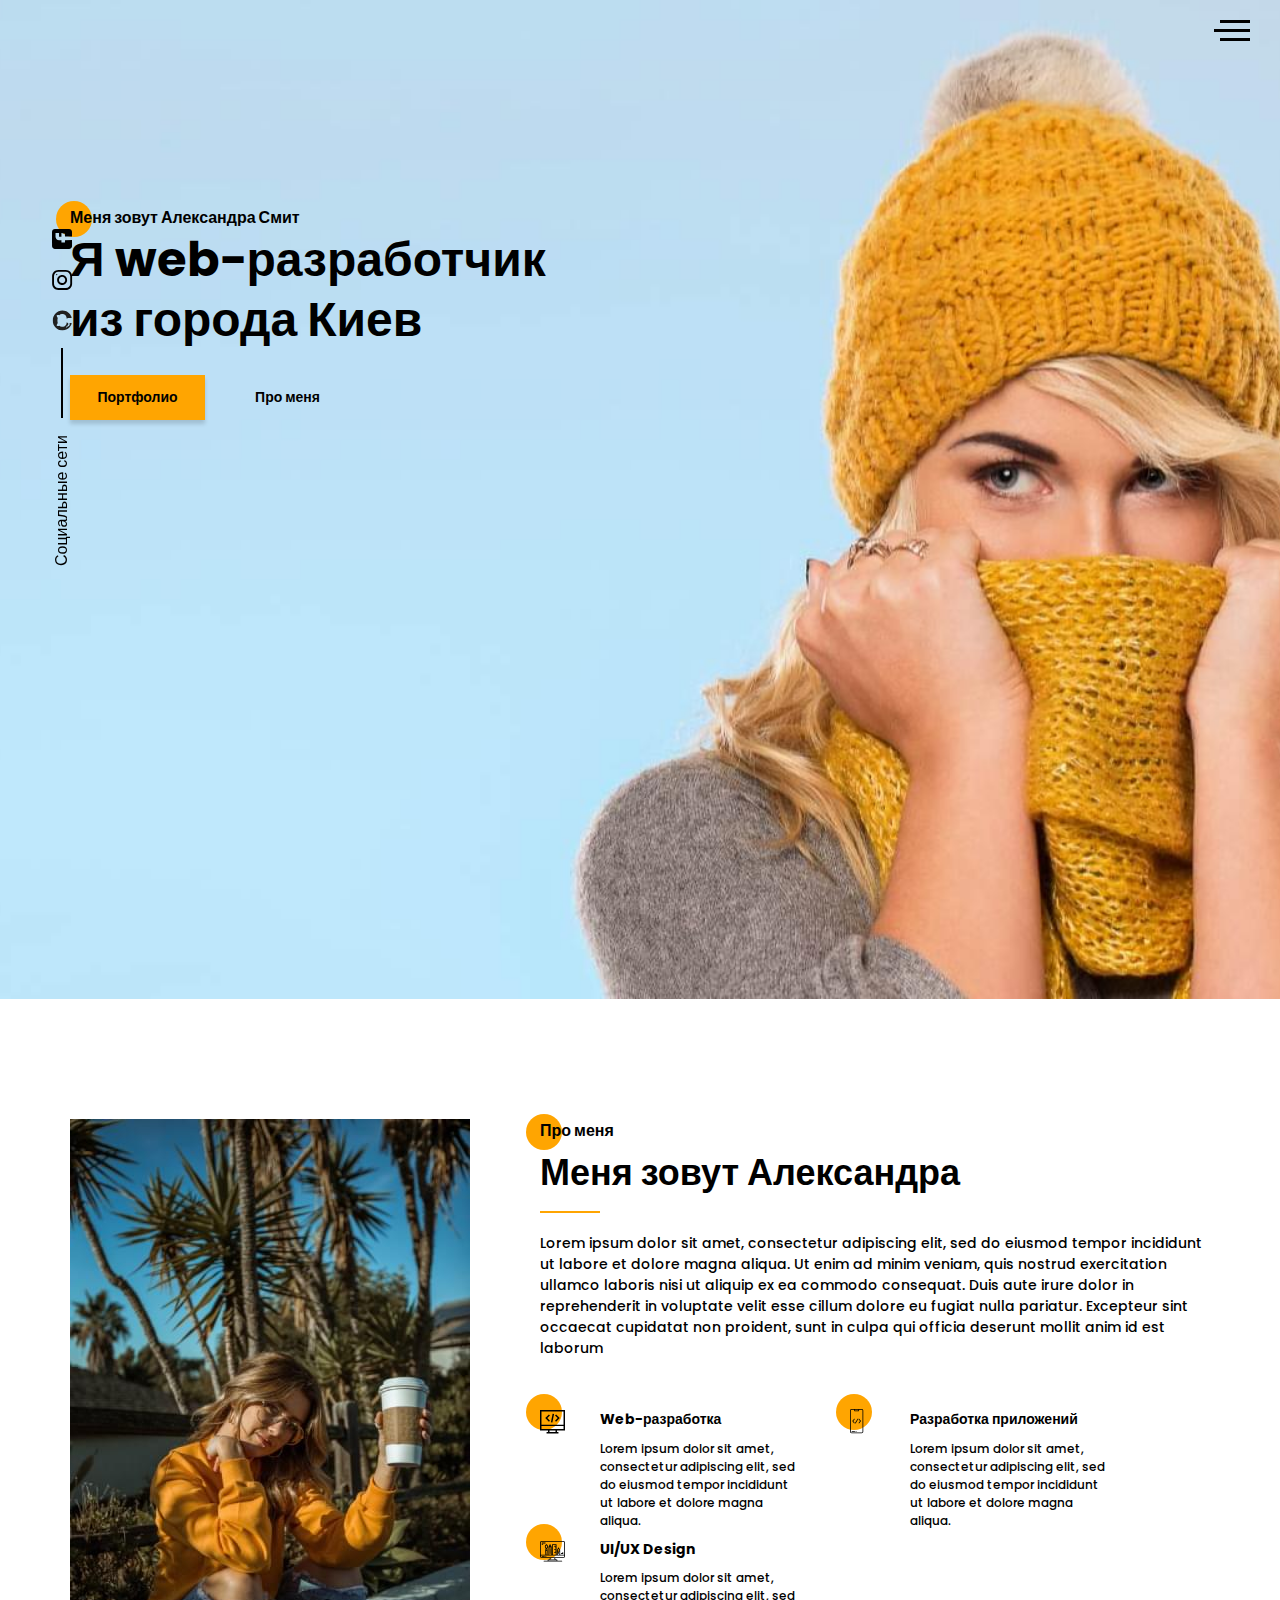
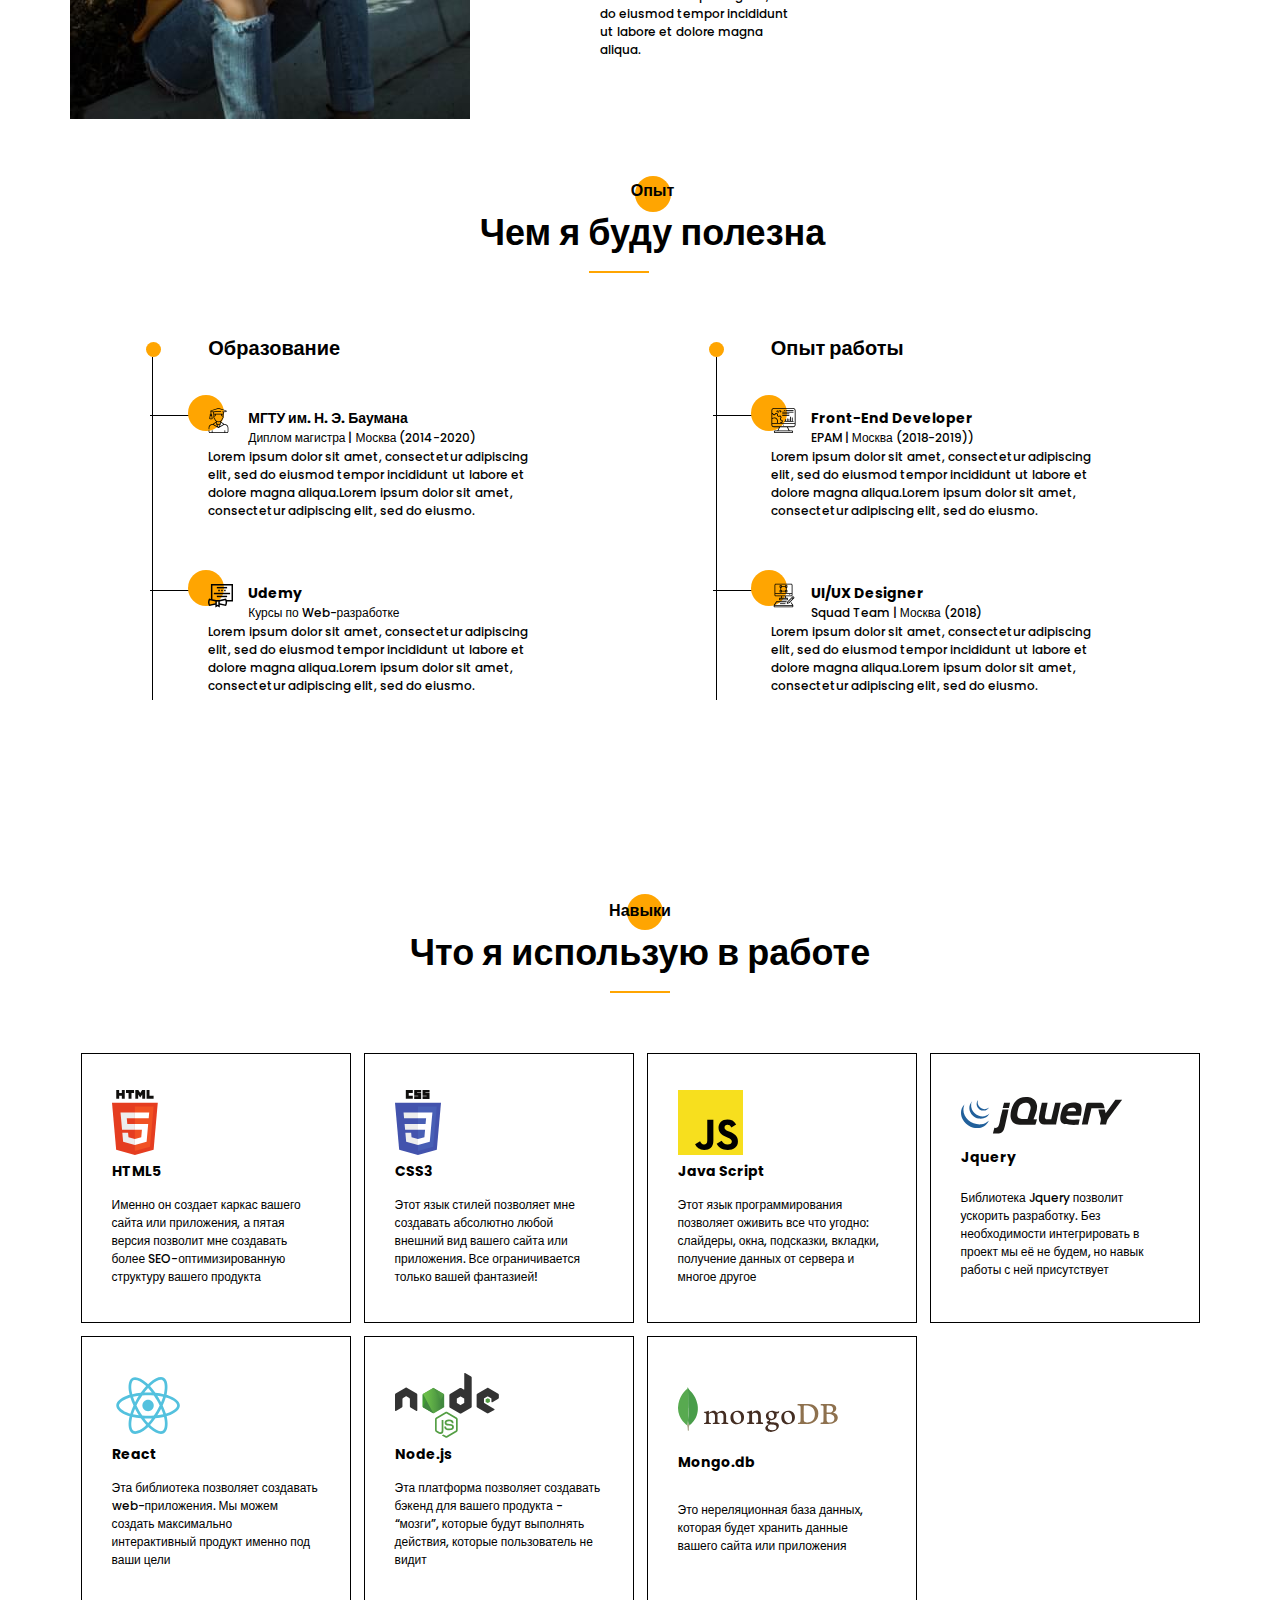
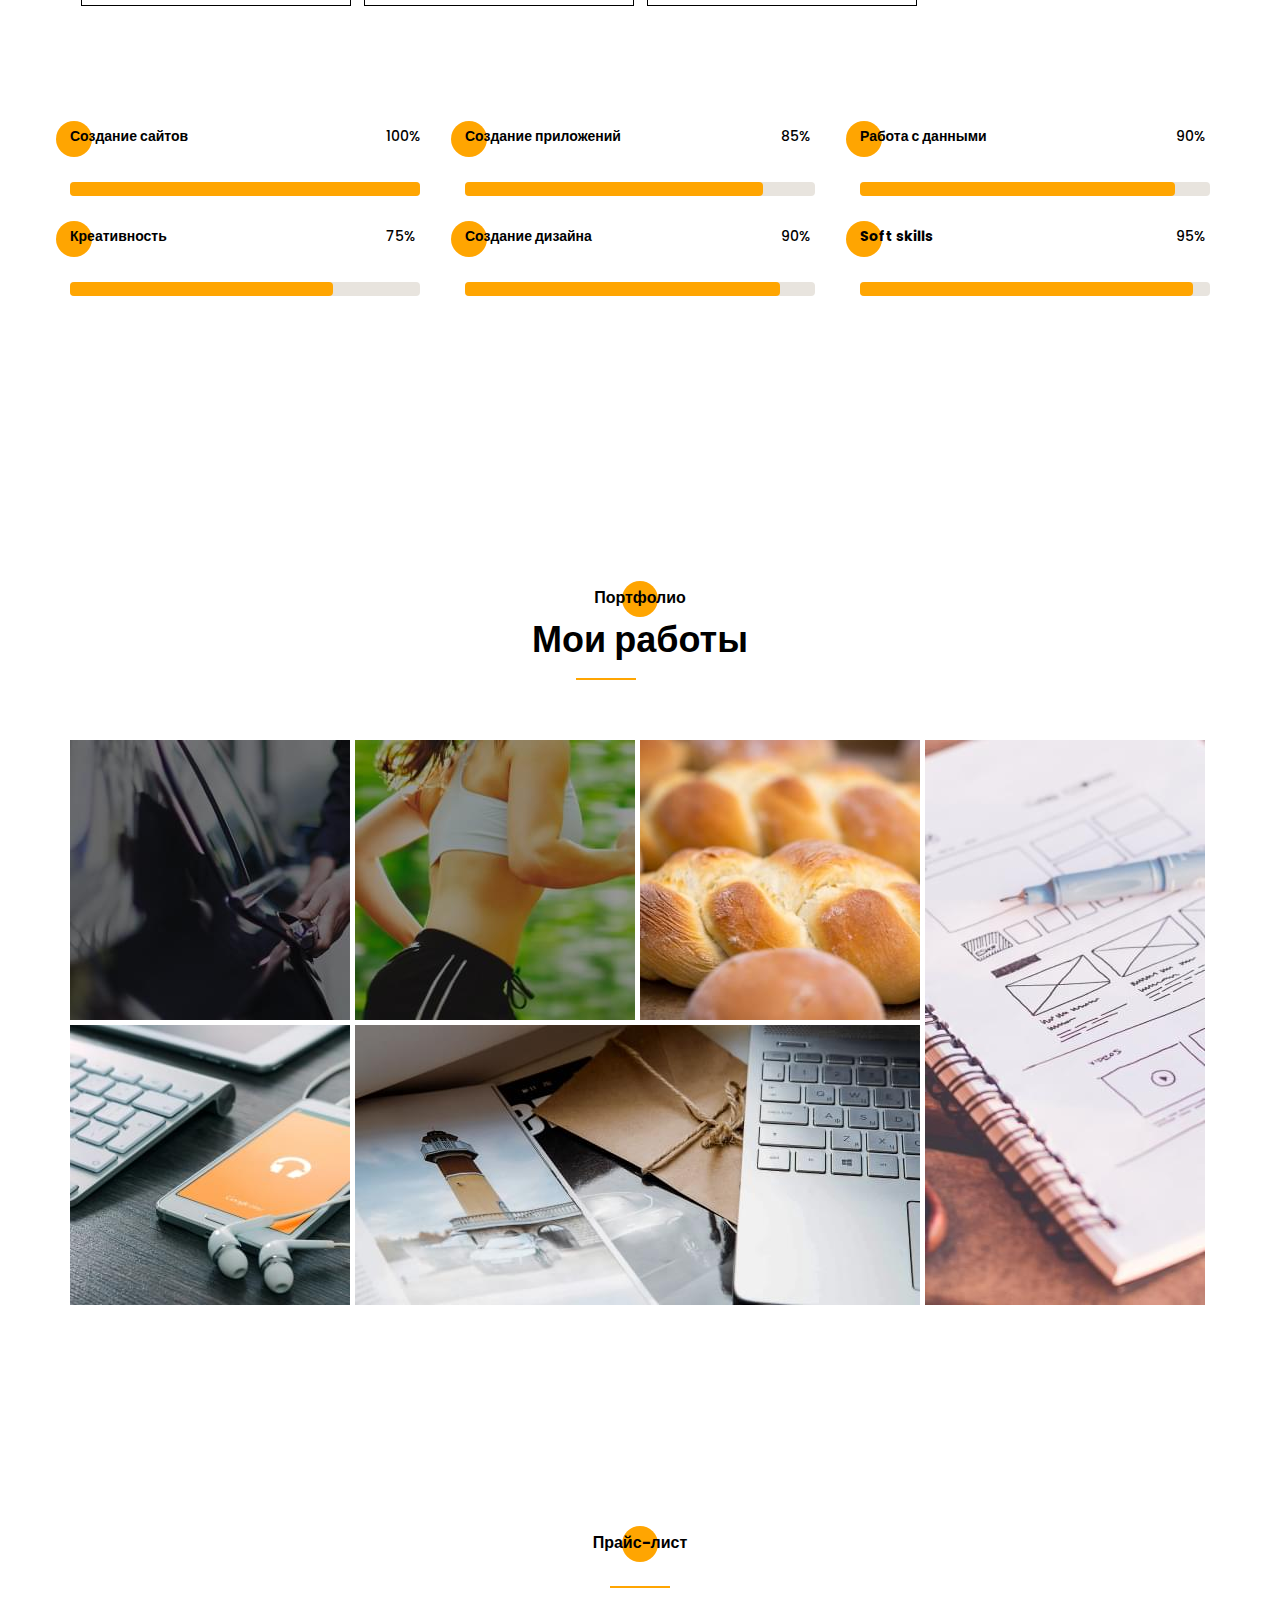
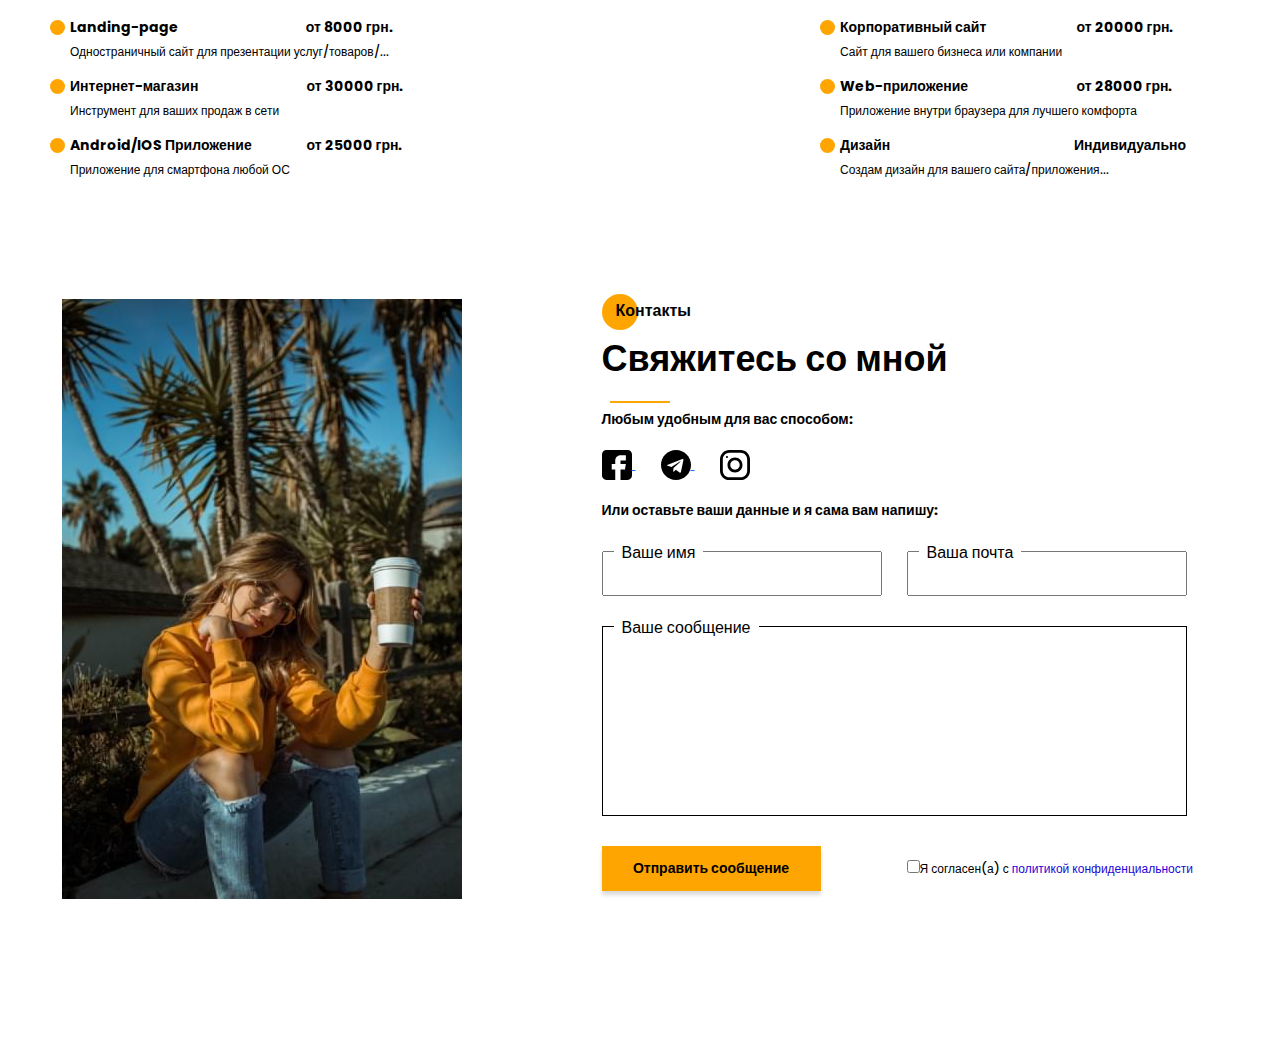
==== commit 3052034c: "Add a arrow app link, made links into hamburger-menu." ====
--- a/index.html
+++ b/index.html
@@ -1 +1 @@
-<!DOCTYPE html><html lang="ru"><head><meta charset="UTF-8"><meta http-equiv="X-UA-Compatible" content="IE=edge"><meta name="viewport" content="width=device-width,initial-scale=1"><title>Document</title><link rel="apple-touch-icon" sizes="57x57" href="icons/favicon/apple-icon-57x57.png"><link rel="apple-touch-icon" sizes="60x60" href="icons/favicon/apple-icon-60x60.png"><link rel="apple-touch-icon" sizes="72x72" href="icons/favicon/apple-icon-72x72.png"><link rel="apple-touch-icon" sizes="76x76" href="icons/favicon/apple-icon-76x76.png"><link rel="apple-touch-icon" sizes="114x114" href="icons/favicon/apple-icon-114x114.png"><link rel="apple-touch-icon" sizes="120x120" href="icons/favicon/apple-icon-120x120.png"><link rel="apple-touch-icon" sizes="144x144" href="icons/favicon/apple-icon-144x144.png"><link rel="apple-touch-icon" sizes="152x152" href="icons/favicon/apple-icon-152x152.png"><link rel="apple-touch-icon" sizes="180x180" href="icons/favicon/apple-icon-180x180.png"><link rel="icon" type="image/png" sizes="192x192" href="icons/favicon/android-icon-192x192.png"><link rel="icon" type="image/png" sizes="32x32" href="icons/favicon/favicon-32x32.png"><link rel="icon" type="image/png" sizes="96x96" href="icons/favicon/favicon-96x96.png"><link rel="icon" type="image/png" sizes="16x16" href="icons/favicon/favicon-16x16.png"><link rel="manifest" href="icons/favicon/manifest.json"><meta name="msapplication-TileColor" content="#ffffff"><meta name="msapplication-TileImage" content="/ms-icon-144x144.png"><meta name="theme-color" content="#ffffff"><link rel="stylesheet" href="css/style.min.css"></head><body><div class="social-media"><a href="#" class="social-media__link"><svg width="21" height="21" viewBox="0 0 21 21" fill="none" xmlns="http://www.w3.org/2000/svg"><path d="M17.0766 0.00772749L2.93602 0.0450859C1.32074 0.0493534 0.00982018 1.36721 0.0140877 2.9825L0.0514461 17.1231C0.0557136 18.7384 1.37357 20.0493 2.98886 20.045L8.88728 20.0294L8.8686 12.9591L6.52486 12.9653L6.51557 9.44972L8.85931 9.44353L8.85302 7.06073C8.8479 5.12211 10.4207 3.54095 12.3593 3.53583L15.914 3.52644L15.9233 7.04205L12.3686 7.05144L12.3749 9.43424L15.9296 9.42485L15.353 12.942L12.3842 12.9499L12.4029 20.0201L17.1294 20.0077C18.7447 20.0034 20.0556 18.6855 20.0514 17.0702L20.014 2.92966C20.0097 1.31437 18.6919 0.00346 17.0766 0.00772749Z" fill="black"/></svg> </a><a href="#" class="social-media__link"><svg width="21" height="21" viewBox="0 0 21 21" fill="none" xmlns="http://www.w3.org/2000/svg"><path d="M13.7564 0.108968L6.25645 0.128782C2.80521 0.1379 0.0138638 2.94403 0.0229817 6.39527L0.0427962 13.8952C0.0519141 17.3465 2.85805 20.1378 6.30929 20.1287L13.8093 20.1089C17.2605 20.0998 20.0518 17.2936 20.0427 13.8424L20.0229 6.34243C20.0138 2.8912 17.2077 0.0998498 13.7564 0.108968ZM18.1677 13.8474C18.1741 16.2599 16.2168 18.2275 13.8043 18.2339L6.30433 18.2537C3.89184 18.2601 1.92416 16.3028 1.91779 13.8903L1.89798 6.39032C1.8916 3.97783 3.84891 2.01015 6.2614 2.00378L13.7614 1.98396C16.1739 1.97759 18.1415 3.9349 18.1479 6.34739L18.1677 13.8474Z" fill="black"/><path d="M10.0196 5.11887C7.2584 5.12617 5.02557 7.37082 5.03286 10.1321C5.04016 12.8933 7.28481 15.1261 10.0461 15.1188C12.8073 15.1115 15.0401 12.8669 15.0328 10.1056C15.0255 7.3444 12.7809 5.11158 10.0196 5.11887ZM10.0411 13.2438C8.31861 13.2484 6.91241 11.8496 6.90786 10.1271C6.9033 8.40337 8.3021 6.99841 10.0246 6.99386C11.7471 6.98931 13.1533 8.38685 13.1578 10.1106C13.1624 11.8331 11.7636 13.2393 10.0411 13.2438Z" fill="black"/><path d="M15.3954 5.39588C15.7633 5.39491 16.0608 5.09584 16.0599 4.72788C16.0589 4.35992 15.7598 4.06242 15.3919 4.06339C15.0239 4.06437 14.7264 4.36344 14.7274 4.7314C14.7283 5.09936 15.0274 5.39686 15.3954 5.39588Z" fill="black"/></svg> </a><a href="#" class="social-media__link"><svg width="21" height="20" viewBox="0 0 21 20" fill="none" xmlns="http://www.w3.org/2000/svg"><path d="M10.007 0.211343C4.48206 0.22594 0.0186033 4.59942 0.0328152 9.9788C0.0441878 14.2835 2.91882 17.9263 6.89471 19.2028C7.39495 19.2932 7.57748 18.9912 7.5768 18.7326C7.57619 18.5013 7.56624 17.8884 7.55993 17.0764C4.77982 17.6711 4.18815 15.7785 4.18815 15.7785C3.73018 14.6554 3.07189 14.3564 3.07189 14.3564C2.16447 13.755 3.14033 13.7648 3.14033 13.7648C4.14467 13.8298 4.67464 14.7644 4.67464 14.7644C5.57024 16.2514 7.01826 15.8172 7.58927 15.5671C7.67761 14.9365 7.93397 14.5071 8.21916 14.2627C5.99769 14.0249 3.66132 13.1934 3.65146 9.4612C3.64865 8.39805 4.03385 7.528 4.67372 6.84479C4.56057 6.59892 4.22045 5.60935 4.75441 4.26639C4.75441 4.26639 5.59121 4.00314 7.50704 5.25785C8.30646 5.0393 9.15617 4.92967 10.0062 4.92247C10.8562 4.92518 11.7064 5.03032 12.507 5.24464C14.4037 3.97986 15.2419 4.23868 15.2419 4.23868C15.7829 5.5788 15.448 6.57016 15.3487 6.81659C15.988 7.49641 16.3778 8.36442 16.3806 9.42757C16.3905 13.1697 14.0552 13.9994 11.8308 14.2449C12.1816 14.5364 12.5081 15.1328 12.5106 16.0456C12.514 17.3491 12.5043 18.3966 12.5051 18.713C12.5058 18.9683 12.6816 19.2726 13.1938 19.1738C17.1913 17.8845 20.0441 14.224 20.0327 9.92596C20.0185 4.54658 15.5295 0.196753 10.007 0.211343Z" fill="#212121"/></svg></a><div class="social-media__divider"></div><div class="social-media__text">Социальные сети</div></div><div class="menu"><div class="menu__block"><div class="menu__close"><svg width="29" height="30" viewBox="0 0 29 30" fill="none" xmlns="http://www.w3.org/2000/svg"><path d="M17.1568 14.5231L28.4489 3.23075C29.1837 2.49623 29.1837 1.30861 28.4489 0.574085C27.7144 -0.160437 26.5267 -0.160437 25.7922 0.574085L14.4998 11.8665L3.20781 0.574085C2.47295 -0.160437 1.28567 -0.160437 0.551149 0.574085C-0.183716 1.30861 -0.183716 2.49623 0.551149 3.23075L11.8432 14.5231L0.551149 25.8155C-0.183716 26.55 -0.183716 27.7376 0.551149 28.4721C0.917206 28.8385 1.39852 29.0226 1.87948 29.0226C2.36045 29.0226 2.84141 28.8385 3.20781 28.4721L14.4998 17.1798L25.7922 28.4721C26.1586 28.8385 26.6396 29.0226 27.1205 29.0226C27.6015 29.0226 28.0825 28.8385 28.4489 28.4721C29.1837 27.7376 29.1837 26.55 28.4489 25.8155L17.1568 14.5231Z" fill="black"/></svg></div><nav><ul class="menu__list"><li class="menu__link"><a href="#aboutme" class="menu_btn">про меня</a></li><li class="menu__link"><a href="#" class="menu_btn">МОЙ ОПЫТ</a></li><li class="menu__link"><a href="#" class="menu_btn">МОИ НАВЫКИ</a></li><li class="menu__link"><a href="#" class="menu_btn">МОИ РАБОТЫ</a></li><li class="menu__link"><a href="#" class="menu_btn">ПРАЙС-ЛИСТ</a></li><li class="menu__link"><a href="#" class="menu_btn">КОНТАКТЫ</a></li></ul></nav></div><div class="menu__overlay"></div></div><section class="promo"><div class="hamburger"><span></span> <span class="long"></span> <span></span></div><div class="container"><div class="promo__subtittle">Меня зовут Александра Смит</div><h1 class="promo__tittle">Я web-разработчик<br>из города Киев</h1><div class="promo-btns"><button class="promo__btn">Портфолио</button> <a href="#" class="promo__link">Про меня</a></div></div></section><section id="aboutme" class="about"><div class="container"><div class="grid-container"><img src="img/photo_portrait.jpg" alt="photo_portrait" class="about__img"><div class="about-wrapper"><div class="about__subtittle">Про меня</div><h2 class="about__tittle">Меня зовут Александра</h2><div class="about__divider"></div><div class="about__descrip">Lorem ipsum dolor sit amet, consectetur adipiscing elit, sed do eiusmod tempor incididunt ut labore et dolore magna aliqua. Ut enim ad minim veniam, quis nostrud exercitation ullamco laboris nisi ut aliquip ex ea commodo consequat. Duis aute irure dolor in reprehenderit in voluptate velit esse cillum dolore eu fugiat nulla pariatur. Excepteur sint occaecat cupidatat non proident, sunt in culpa qui officia deserunt mollit anim id est laborum</div></div><div class="about-skills"><div class="about-skills__item"><div class="about-skills__circle"><img src="icons/icons_aboutMe/web development.svg" alt="web_development"></div><div class="about-skills__tittle">Web-разработка</div><div class="about-skills__descrip">Lorem ipsum dolor sit amet, consectetur adipiscing elit, sed do eiusmod tempor incididunt ut labore et dolore magna aliqua.</div></div><div class="about-skills__item"><div class="about-skills__circle"><img src="icons/icons_aboutMe/Mobile dev.svg" alt="Mobile_dev"></div><div class="about-skills__tittle">Разработка приложений</div><div class="about-skills__descrip">Lorem ipsum dolor sit amet, consectetur adipiscing elit, sed do eiusmod tempor incididunt ut labore et dolore magna aliqua.</div></div><div class="about-skills__item"><div class="about-skills__circle"><img src="icons/icons_aboutMe/Design.svg" alt="Design"></div><div class="about-skills__tittle">UI/UX Design</div><div class="about-skills__descrip">Lorem ipsum dolor sit amet, consectetur adipiscing elit, sed do eiusmod tempor incididunt ut labore et dolore magna aliqua.</div></div></div></div></div></section><section class="benefit"><div class="container"><div class="benefit__subtittle">Опыт</div><h2 class="benefit__tittle">Чем я буду полезна</h2><div class="benefit__divider"></div><div class="grid-container"><div class="education-wrapper"><div class="education__circle"></div><div class="education__tittle">Образование</div><div class="education-item education-item_university"><div class="education-item__circle"><img src="icons/icons_exp/University.svg" alt="University"></div><h3 class="education-item__tittle">МГТУ им. Н. Э. Баумана</h3><div class="education-item__subtittle">Диплом магистра | Москва (2014-2020)</div><div class="education-item__descrip">Lorem ipsum dolor sit amet, consectetur adipiscing elit, sed do eiusmod tempor incididunt ut labore et dolore magna aliqua.Lorem ipsum dolor sit amet, consectetur adipiscing elit, sed do eiusmo.</div></div><div class="education-item education-item_udemy"><div class="education-item__circle"><img src="icons/icons_exp/Courses.svg" alt="Courses"></div><h3 class="education-item__tittle">Udemy</h3><div class="education-item__subtittle">Курсы по Web-разработке</div><div class="education-item__descrip">Lorem ipsum dolor sit amet, consectetur adipiscing elit, sed do eiusmod tempor incididunt ut labore et dolore magna aliqua.Lorem ipsum dolor sit amet, consectetur adipiscing elit, sed do eiusmo.</div></div></div><div class="expierence-wrapper"><div class="expierence__circle"></div><div class="expierence__tittle">Опыт работы</div><div class="expierence-item expierence-item_frontend"><div class="expierence-item__circle"><img src="icons/icons_exp/Developer.svg" alt="Developer"></div><h3 class="expierence-item__tittle">Front-End Developer</h3><div class="expierence-item__subtittle">EPAM | Москва (2018-2019))</div><div class="expierence-item__descrip">Lorem ipsum dolor sit amet, consectetur adipiscing elit, sed do eiusmod tempor incididunt ut labore et dolore magna aliqua.Lorem ipsum dolor sit amet, consectetur adipiscing elit, sed do eiusmo.</div></div><div class="expierence-item expierence-item_designer"><div class="expierence-item__circle"><img src="icons/icons_exp/designer.svg" alt="designer"></div><h3 class="expierence-item__tittle">UI/UX Designer</h3><div class="expierence-item__subtittle">Squad Team | Москва (2018)</div><div class="expierence-item__descrip">Lorem ipsum dolor sit amet, consectetur adipiscing elit, sed do eiusmod tempor incididunt ut labore et dolore magna aliqua.Lorem ipsum dolor sit amet, consectetur adipiscing elit, sed do eiusmo.</div></div></div></div></div></section><section class="skills"><div class="container"><div class="skills__subtittle">Навыки</div><h3 class="skills__tittle">Что я использую в работе</h3><div class="skills__divider"></div><div class="item-wrapper"><div class="item item_html"><img src="icons/icons_skills/html5.svg" alt="html5" class="item__img"><h3 class="item__tittle">HTML5</h3><div class="item__descrip">Именно он создает каркас вашего сайта или приложения, а пятая версия позволит мне создавать более SEO-оптимизированную структуру вашего продукта</div></div><div class="item item_css"><img src="icons/icons_skills/css3.svg" alt="css3" class="item__img"><h3 class="item__tittle">CSS3</h3><div class="item__descrip">Этот язык стилей позволяет мне создавать абсолютно любой внешний вид вашего сайта или приложения. Все ограничивается только вашей фантазией!</div></div><div class="item item_js"><img src="icons/icons_skills/javascript.svg" alt="javascript" class="item__img"><h3 class="item__tittle">Java Script</h3><div class="item__descrip">Этот язык программирования позволяет оживить все что угодно: слайдеры, окна, подсказки, вкладки, получение данных от сервера и многое другое</div></div><div class="item item_jquery"><img src="icons/icons_skills/Jquery.svg" alt="Jquery" class="item__img"><h3 class="item__tittle">Jquery</h3><div class="item__descrip">Библиотека Jquery позволит ускорить разработку. Без необходимости интегрировать в проект мы её не будем, но навык работы с ней присутствует</div></div><div class="item item_react"><img src="icons/icons_skills/React.svg" alt="React" class="item__img"><h3 class="item__tittle">React</h3><div class="item__descrip">Эта библиотека позволяет создавать web-приложения. Мы можем создать максимально интерактивный продукт именно под ваши цели</div></div><div class="item item_nodejs"><img src="icons/icons_skills/Node.js.svg" alt="nodejs" class="item__img"><h3 class="item__tittle">Node.js</h3><div class="item__descrip">Эта платформа позволяет создавать бэкенд для вашего продукта - “мозги”, которые будут выполнять действия, которые пользователь не видит</div></div><div class="item item_mongodb"><img src="icons/icons_skills/Mongo.db.svg" alt="Mongo.db" class="item__img"><h3 class="item__tittle">Mongo.db</h3><div class="item__descrip">Это нереляционная база данных, которая будет хранить данные вашего сайта или приложения</div></div></div><div class="percentages-wrapper"><div class="percentages-item percentages-item_sites"><h3 class="percentages-item__tittle">Создание сайтов</h3><div class="percentages-item__counter">100%</div><div class="scale-line"><span></span></div></div><div class="percentages-item percentages-item_apps"><h3 class="percentages-item__tittle">Создание приложений</h3><div class="percentages-item__counter">85%</div><div class="scale-line"><span></span></div></div><div class="percentages-item percentages-item_data"><h3 class="percentages-item__tittle">Работа с данными</h3><div class="percentages-item__counter">90%</div><div class="scale-line"><span></span></div></div><div class="percentages-item percentages-item_сreativity"><h3 class="percentages-item__tittle">Креативность</h3><div class="percentages-item__counter">75%</div><div class="scale-line"><span></span></div></div><div class="percentages-item percentages-item_design"><h3 class="percentages-item__tittle">Создание дизайна</h3><div class="percentages-item__counter">90%</div><div class="scale-line"><span></span></div></div><div class="percentages-item percentages-item_softskills"><h3 class="percentages-item__tittle">Soft skills</h3><div class="percentages-item__counter">95%</div><div class="scale-line"><span></span></div></div></div></div></section><section class="portfolio"><div class="container"><div class="portfolio__subtittle">Портфолио</div><h3 class="portfolio__tittle">Мои работы</h3><div class="portfolio__divider"></div><div class="portfolio-wrapper"><a class="portolio__link portfolio__link_uber" href="/uber"><img src="img/works/uber.jpg" alt="uber" class="portfolio__img"> </a><a class="portolio__link portfolio__link_pulse" href="/pulse"><img src="img/works/pulse.jpg" alt="pulse" class="portfolio__img"> </a><a class="portolio__link portfolio__link_bread" href="#"><img src="img/works/bread.jpg" alt="bread" class="portfolio__img"> </a><a class="portolio__link portfolio__link_plans" href="#"><img src="img/works/plans.jpg" alt="plans" class="portfolio__img"> </a><a class="portolio__link portfolio__link_ipad" href="#"><img src="img/works/ipad.jpg" alt="ipad" class="portfolio__img"> </a><a class="portolio__link portfolio__link_mac" href="#"><img src="img/works/mac.jpg" alt="mac" class="portfolio__img"></a></div></div></section><section class="price"><div class="container"><div class="price__subtittle">Прайс-лист</div><div class="price__divider"></div><div class="price-wrapper"><div class="price__item"><h3 class="price__item_tittle">Landing-page</h3><div class="price__item_money">от 8000 руб.</div><div class="price__item_descrip">Одностраничный сайт для презентации услуг/товаров/...</div></div><div class="price__item"><h3 class="price__item_tittle">Корпоративный сайт</h3><div class="price__item_money">от 20000 руб.</div><div class="price__item_descrip">Сайт для вашего бизнеса или компании</div></div><div class="price__item"><h3 class="price__item_tittle">Интернет-магазин</h3><div class="price__item_money">от 30000 руб.</div><div class="price__item_descrip">Инструмент для ваших продаж в сети</div></div><div class="price__item"><h3 class="price__item_tittle">Web-приложение</h3><div class="price__item_money">от 28000 руб.</div><div class="price__item_descrip">Приложение внутри браузера для лучшего комфорта</div></div><div class="price__item"><h3 class="price__item_tittle">Android/IOS Приложение</h3><div class="price__item_money">от 25000 руб.</div><div class="price__item_descrip">Приложение для смартфона любой ОС</div></div><div class="price__item"><h3 class="price__item_tittle">Дизайн</h3><div class="price__item_money">Индивидуально</div><div class="price__item_descrip">Создам дизайн для вашего сайта/приложения...</div></div></div></div></section><section class="contacts"><div class="container"><div class="contacts-wrapper"><div class="contacts__photo"><img src="img/photo_portrait.jpg" alt="photo_portrait" class="about__img"></div><div class="contacts__info"><div class="contacts__subtittle">Контакты</div><h2 class="contacts__tittle">Свяжитесь со мной</h2><div class="contacts__divider"></div><div class="contacts__descrip">Любым удобным для вас способом:</div><div class="contacts__social-media"><a class="contacts__link" href="#"><img src="icons/social_media/Facebook_big.svg" alt=""> </a><a class="contacts__link" href="#"><img src="icons/social_media/Telegram.svg" alt=""> </a><a class="contacts__link" href="#"><img src="icons/social_media/Instagram_big.svg" alt=""></a></div><div class="contacts__alternative">Или оставьте ваши данные и я сама вам напишу:</div><form action="#" class="contacts-form"><div class="contacts__input contacts__input_name"><input name="name" type="text" id="name"> <label for="name">Ваше имя</label></div><div class="contacts__input contacts__input_email"><input name="email" type="email" id="email"> <label for="email">Ваша почта</label></div><div class="contacts__textarea"><textarea name="text" id="text"></textarea> <label for="text">Ваше сообщение</label></div><div class="contacts__checkbox"><input type="checkbox" name="checkbox" id="checkbox">Я согласен(а) с <a href="/policy.html">политикой конфиденциальности</a></div><button class="contacts__btn">Отправить сообщение</button></form></div></div></div></section><script src="js/script.js"></script></body></html>+<!DOCTYPE html><html lang="ru"><head><meta charset="UTF-8"><meta http-equiv="X-UA-Compatible" content="IE=edge"><meta name="viewport" content="width=device-width,initial-scale=1"><title>Document</title><link rel="apple-touch-icon" sizes="57x57" href="icons/favicon/apple-icon-57x57.png"><link rel="apple-touch-icon" sizes="60x60" href="icons/favicon/apple-icon-60x60.png"><link rel="apple-touch-icon" sizes="72x72" href="icons/favicon/apple-icon-72x72.png"><link rel="apple-touch-icon" sizes="76x76" href="icons/favicon/apple-icon-76x76.png"><link rel="apple-touch-icon" sizes="114x114" href="icons/favicon/apple-icon-114x114.png"><link rel="apple-touch-icon" sizes="120x120" href="icons/favicon/apple-icon-120x120.png"><link rel="apple-touch-icon" sizes="144x144" href="icons/favicon/apple-icon-144x144.png"><link rel="apple-touch-icon" sizes="152x152" href="icons/favicon/apple-icon-152x152.png"><link rel="apple-touch-icon" sizes="180x180" href="icons/favicon/apple-icon-180x180.png"><link rel="icon" type="image/png" sizes="192x192" href="icons/favicon/android-icon-192x192.png"><link rel="icon" type="image/png" sizes="32x32" href="icons/favicon/favicon-32x32.png"><link rel="icon" type="image/png" sizes="96x96" href="icons/favicon/favicon-96x96.png"><link rel="icon" type="image/png" sizes="16x16" href="icons/favicon/favicon-16x16.png"><link rel="manifest" href="icons/favicon/manifest.json"><meta name="msapplication-TileColor" content="#ffffff"><meta name="msapplication-TileImage" content="/ms-icon-144x144.png"><meta name="theme-color" content="#ffffff"><link rel="stylesheet" href="css/style.min.css"></head><body><div class="social-media"><a href="#" class="social-media__link"><svg width="21" height="21" viewBox="0 0 21 21" fill="none" xmlns="http://www.w3.org/2000/svg"><path d="M17.0766 0.00772749L2.93602 0.0450859C1.32074 0.0493534 0.00982018 1.36721 0.0140877 2.9825L0.0514461 17.1231C0.0557136 18.7384 1.37357 20.0493 2.98886 20.045L8.88728 20.0294L8.8686 12.9591L6.52486 12.9653L6.51557 9.44972L8.85931 9.44353L8.85302 7.06073C8.8479 5.12211 10.4207 3.54095 12.3593 3.53583L15.914 3.52644L15.9233 7.04205L12.3686 7.05144L12.3749 9.43424L15.9296 9.42485L15.353 12.942L12.3842 12.9499L12.4029 20.0201L17.1294 20.0077C18.7447 20.0034 20.0556 18.6855 20.0514 17.0702L20.014 2.92966C20.0097 1.31437 18.6919 0.00346 17.0766 0.00772749Z" fill="black"/></svg> </a><a href="#" class="social-media__link"><svg width="21" height="21" viewBox="0 0 21 21" fill="none" xmlns="http://www.w3.org/2000/svg"><path d="M13.7564 0.108968L6.25645 0.128782C2.80521 0.1379 0.0138638 2.94403 0.0229817 6.39527L0.0427962 13.8952C0.0519141 17.3465 2.85805 20.1378 6.30929 20.1287L13.8093 20.1089C17.2605 20.0998 20.0518 17.2936 20.0427 13.8424L20.0229 6.34243C20.0138 2.8912 17.2077 0.0998498 13.7564 0.108968ZM18.1677 13.8474C18.1741 16.2599 16.2168 18.2275 13.8043 18.2339L6.30433 18.2537C3.89184 18.2601 1.92416 16.3028 1.91779 13.8903L1.89798 6.39032C1.8916 3.97783 3.84891 2.01015 6.2614 2.00378L13.7614 1.98396C16.1739 1.97759 18.1415 3.9349 18.1479 6.34739L18.1677 13.8474Z" fill="black"/><path d="M10.0196 5.11887C7.2584 5.12617 5.02557 7.37082 5.03286 10.1321C5.04016 12.8933 7.28481 15.1261 10.0461 15.1188C12.8073 15.1115 15.0401 12.8669 15.0328 10.1056C15.0255 7.3444 12.7809 5.11158 10.0196 5.11887ZM10.0411 13.2438C8.31861 13.2484 6.91241 11.8496 6.90786 10.1271C6.9033 8.40337 8.3021 6.99841 10.0246 6.99386C11.7471 6.98931 13.1533 8.38685 13.1578 10.1106C13.1624 11.8331 11.7636 13.2393 10.0411 13.2438Z" fill="black"/><path d="M15.3954 5.39588C15.7633 5.39491 16.0608 5.09584 16.0599 4.72788C16.0589 4.35992 15.7598 4.06242 15.3919 4.06339C15.0239 4.06437 14.7264 4.36344 14.7274 4.7314C14.7283 5.09936 15.0274 5.39686 15.3954 5.39588Z" fill="black"/></svg> </a><a href="https://github.com/nuki1048" class="social-media__link"><svg width="21" height="20" viewBox="0 0 21 20" fill="none" xmlns="http://www.w3.org/2000/svg"><path d="M10.007 0.211343C4.48206 0.22594 0.0186033 4.59942 0.0328152 9.9788C0.0441878 14.2835 2.91882 17.9263 6.89471 19.2028C7.39495 19.2932 7.57748 18.9912 7.5768 18.7326C7.57619 18.5013 7.56624 17.8884 7.55993 17.0764C4.77982 17.6711 4.18815 15.7785 4.18815 15.7785C3.73018 14.6554 3.07189 14.3564 3.07189 14.3564C2.16447 13.755 3.14033 13.7648 3.14033 13.7648C4.14467 13.8298 4.67464 14.7644 4.67464 14.7644C5.57024 16.2514 7.01826 15.8172 7.58927 15.5671C7.67761 14.9365 7.93397 14.5071 8.21916 14.2627C5.99769 14.0249 3.66132 13.1934 3.65146 9.4612C3.64865 8.39805 4.03385 7.528 4.67372 6.84479C4.56057 6.59892 4.22045 5.60935 4.75441 4.26639C4.75441 4.26639 5.59121 4.00314 7.50704 5.25785C8.30646 5.0393 9.15617 4.92967 10.0062 4.92247C10.8562 4.92518 11.7064 5.03032 12.507 5.24464C14.4037 3.97986 15.2419 4.23868 15.2419 4.23868C15.7829 5.5788 15.448 6.57016 15.3487 6.81659C15.988 7.49641 16.3778 8.36442 16.3806 9.42757C16.3905 13.1697 14.0552 13.9994 11.8308 14.2449C12.1816 14.5364 12.5081 15.1328 12.5106 16.0456C12.514 17.3491 12.5043 18.3966 12.5051 18.713C12.5058 18.9683 12.6816 19.2726 13.1938 19.1738C17.1913 17.8845 20.0441 14.224 20.0327 9.92596C20.0185 4.54658 15.5295 0.196753 10.007 0.211343Z" fill="#212121"/></svg></a><div class="social-media__divider"></div><div class="social-media__text">Социальные сети</div></div><div class="menu"><div class="menu__block"><div class="menu__close"><svg width="29" height="30" viewBox="0 0 29 30" fill="none" xmlns="http://www.w3.org/2000/svg"><path d="M17.1568 14.5231L28.4489 3.23075C29.1837 2.49623 29.1837 1.30861 28.4489 0.574085C27.7144 -0.160437 26.5267 -0.160437 25.7922 0.574085L14.4998 11.8665L3.20781 0.574085C2.47295 -0.160437 1.28567 -0.160437 0.551149 0.574085C-0.183716 1.30861 -0.183716 2.49623 0.551149 3.23075L11.8432 14.5231L0.551149 25.8155C-0.183716 26.55 -0.183716 27.7376 0.551149 28.4721C0.917206 28.8385 1.39852 29.0226 1.87948 29.0226C2.36045 29.0226 2.84141 28.8385 3.20781 28.4721L14.4998 17.1798L25.7922 28.4721C26.1586 28.8385 26.6396 29.0226 27.1205 29.0226C27.6015 29.0226 28.0825 28.8385 28.4489 28.4721C29.1837 27.7376 29.1837 26.55 28.4489 25.8155L17.1568 14.5231Z" fill="black"/></svg></div><nav><ul class="menu__list"><li class="menu__link"><a href="#aboutme" class="menu_btn">про меня</a></li><li class="menu__link"><a href="#benefit" class="menu_btn">МОЙ ОПЫТ</a></li><li class="menu__link"><a href="#skills" class="menu_btn">МОИ НАВЫКИ</a></li><li class="menu__link"><a href="#portfolio" class="menu_btn">МОИ РАБОТЫ</a></li><li class="menu__link"><a href="#price" class="menu_btn">ПРАЙС-ЛИСТ</a></li><li class="menu__link"><a href="#contacts" class="menu_btn">КОНТАКТЫ</a></li></ul></nav></div><div class="menu__overlay"></div></div><section id="up" class="promo"><div class="hamburger"><span></span> <span class="long"></span> <span></span></div><div class="container"><div class="promo__subtittle">Меня зовут Александра Смит</div><h1 class="promo__tittle">Я web-разработчик<br>из города Киев</h1><div class="promo-btns"><a href="#portfolio"><button class="promo__btn">Портфолио</button></a> <a href="#aboutme" class="promo__link">Про меня</a></div></div></section><section id="aboutme" class="about"><div class="container"><div class="grid-container"><img src="img/photo_portrait.jpg" alt="photo_portrait" class="about__img"><div class="about-wrapper"><div class="about__subtittle">Про меня</div><h2 class="about__tittle">Меня зовут Александра</h2><div class="about__divider"></div><div class="about__descrip">Lorem ipsum dolor sit amet, consectetur adipiscing elit, sed do eiusmod tempor incididunt ut labore et dolore magna aliqua. Ut enim ad minim veniam, quis nostrud exercitation ullamco laboris nisi ut aliquip ex ea commodo consequat. Duis aute irure dolor in reprehenderit in voluptate velit esse cillum dolore eu fugiat nulla pariatur. Excepteur sint occaecat cupidatat non proident, sunt in culpa qui officia deserunt mollit anim id est laborum</div></div><div class="about-skills"><div class="about-skills__item"><div class="about-skills__circle"><img src="icons/icons_aboutMe/web development.svg" alt="web_development"></div><div class="about-skills__tittle">Web-разработка</div><div class="about-skills__descrip">Lorem ipsum dolor sit amet, consectetur adipiscing elit, sed do eiusmod tempor incididunt ut labore et dolore magna aliqua.</div></div><div class="about-skills__item"><div class="about-skills__circle"><img src="icons/icons_aboutMe/Mobile dev.svg" alt="Mobile_dev"></div><div class="about-skills__tittle">Разработка приложений</div><div class="about-skills__descrip">Lorem ipsum dolor sit amet, consectetur adipiscing elit, sed do eiusmod tempor incididunt ut labore et dolore magna aliqua.</div></div><div class="about-skills__item"><div class="about-skills__circle"><img src="icons/icons_aboutMe/Design.svg" alt="Design"></div><div class="about-skills__tittle">UI/UX Design</div><div class="about-skills__descrip">Lorem ipsum dolor sit amet, consectetur adipiscing elit, sed do eiusmod tempor incididunt ut labore et dolore magna aliqua.</div></div></div></div></div></section><section id="benefit" class="benefit"><div class="container"><div class="benefit__subtittle">Опыт</div><h2 class="benefit__tittle">Чем я буду полезна</h2><div class="benefit__divider"></div><div class="grid-container"><div class="education-wrapper"><div class="education__circle"></div><div class="education__tittle">Образование</div><div class="education-item education-item_university"><div class="education-item__circle"><img src="icons/icons_exp/University.svg" alt="University"></div><h3 class="education-item__tittle">МГТУ им. Н. Э. Баумана</h3><div class="education-item__subtittle">Диплом магистра | Москва (2014-2020)</div><div class="education-item__descrip">Lorem ipsum dolor sit amet, consectetur adipiscing elit, sed do eiusmod tempor incididunt ut labore et dolore magna aliqua.Lorem ipsum dolor sit amet, consectetur adipiscing elit, sed do eiusmo.</div></div><div class="education-item education-item_udemy"><div class="education-item__circle"><img src="icons/icons_exp/Courses.svg" alt="Courses"></div><h3 class="education-item__tittle">Udemy</h3><div class="education-item__subtittle">Курсы по Web-разработке</div><div class="education-item__descrip">Lorem ipsum dolor sit amet, consectetur adipiscing elit, sed do eiusmod tempor incididunt ut labore et dolore magna aliqua.Lorem ipsum dolor sit amet, consectetur adipiscing elit, sed do eiusmo.</div></div></div><div class="expierence-wrapper"><div class="expierence__circle"></div><div class="expierence__tittle">Опыт работы</div><div class="expierence-item expierence-item_frontend"><div class="expierence-item__circle"><img src="icons/icons_exp/Developer.svg" alt="Developer"></div><h3 class="expierence-item__tittle">Front-End Developer</h3><div class="expierence-item__subtittle">EPAM | Москва (2018-2019))</div><div class="expierence-item__descrip">Lorem ipsum dolor sit amet, consectetur adipiscing elit, sed do eiusmod tempor incididunt ut labore et dolore magna aliqua.Lorem ipsum dolor sit amet, consectetur adipiscing elit, sed do eiusmo.</div></div><div class="expierence-item expierence-item_designer"><div class="expierence-item__circle"><img src="icons/icons_exp/designer.svg" alt="designer"></div><h3 class="expierence-item__tittle">UI/UX Designer</h3><div class="expierence-item__subtittle">Squad Team | Москва (2018)</div><div class="expierence-item__descrip">Lorem ipsum dolor sit amet, consectetur adipiscing elit, sed do eiusmod tempor incididunt ut labore et dolore magna aliqua.Lorem ipsum dolor sit amet, consectetur adipiscing elit, sed do eiusmo.</div></div></div></div></div></section><section id="skills" class="skills"><div class="container"><div class="skills__subtittle">Навыки</div><h3 class="skills__tittle">Что я использую в работе</h3><div class="skills__divider"></div><div class="item-wrapper"><div class="item item_html"><img src="icons/icons_skills/html5.svg" alt="html5" class="item__img"><h3 class="item__tittle">HTML5</h3><div class="item__descrip">Именно он создает каркас вашего сайта или приложения, а пятая версия позволит мне создавать более SEO-оптимизированную структуру вашего продукта</div></div><div class="item item_css"><img src="icons/icons_skills/css3.svg" alt="css3" class="item__img"><h3 class="item__tittle">CSS3</h3><div class="item__descrip">Этот язык стилей позволяет мне создавать абсолютно любой внешний вид вашего сайта или приложения. Все ограничивается только вашей фантазией!</div></div><div class="item item_js"><img src="icons/icons_skills/javascript.svg" alt="javascript" class="item__img"><h3 class="item__tittle">Java Script</h3><div class="item__descrip">Этот язык программирования позволяет оживить все что угодно: слайдеры, окна, подсказки, вкладки, получение данных от сервера и многое другое</div></div><div class="item item_jquery"><img src="icons/icons_skills/Jquery.svg" alt="Jquery" class="item__img"><h3 class="item__tittle">Jquery</h3><div class="item__descrip">Библиотека Jquery позволит ускорить разработку. Без необходимости интегрировать в проект мы её не будем, но навык работы с ней присутствует</div></div><div class="item item_react"><img src="icons/icons_skills/React.svg" alt="React" class="item__img"><h3 class="item__tittle">React</h3><div class="item__descrip">Эта библиотека позволяет создавать web-приложения. Мы можем создать максимально интерактивный продукт именно под ваши цели</div></div><div class="item item_nodejs"><img src="icons/icons_skills/Node.js.svg" alt="nodejs" class="item__img"><h3 class="item__tittle">Node.js</h3><div class="item__descrip">Эта платформа позволяет создавать бэкенд для вашего продукта - “мозги”, которые будут выполнять действия, которые пользователь не видит</div></div><div class="item item_mongodb"><img src="icons/icons_skills/Mongo.db.svg" alt="Mongo.db" class="item__img"><h3 class="item__tittle">Mongo.db</h3><div class="item__descrip">Это нереляционная база данных, которая будет хранить данные вашего сайта или приложения</div></div></div><div class="percentages-wrapper"><div class="percentages-item percentages-item_sites"><h3 class="percentages-item__tittle">Создание сайтов</h3><div class="percentages-item__counter">100%</div><div class="scale-line"><span></span></div></div><div class="percentages-item percentages-item_apps"><h3 class="percentages-item__tittle">Создание приложений</h3><div class="percentages-item__counter">85%</div><div class="scale-line"><span></span></div></div><div class="percentages-item percentages-item_data"><h3 class="percentages-item__tittle">Работа с данными</h3><div class="percentages-item__counter">90%</div><div class="scale-line"><span></span></div></div><div class="percentages-item percentages-item_сreativity"><h3 class="percentages-item__tittle">Креативность</h3><div class="percentages-item__counter">75%</div><div class="scale-line"><span></span></div></div><div class="percentages-item percentages-item_design"><h3 class="percentages-item__tittle">Создание дизайна</h3><div class="percentages-item__counter">90%</div><div class="scale-line"><span></span></div></div><div class="percentages-item percentages-item_softskills"><h3 class="percentages-item__tittle">Soft skills</h3><div class="percentages-item__counter">95%</div><div class="scale-line"><span></span></div></div></div></div></section><section id="portfolio" class="portfolio"><div class="container"><div class="portfolio__subtittle">Портфолио</div><h3 class="portfolio__tittle">Мои работы</h3><div class="portfolio__divider"></div><div class="portfolio-wrapper"><a class="portolio__link portfolio__link_uber" href="/uber"><img src="img/works/uber.jpg" alt="uber" class="portfolio__img"> </a><a class="portolio__link portfolio__link_pulse" href="/pulse"><img src="img/works/pulse.jpg" alt="pulse" class="portfolio__img"> </a><a class="portolio__link portfolio__link_bread" href="#"><img src="img/works/bread.jpg" alt="bread" class="portfolio__img"> </a><a class="portolio__link portfolio__link_plans" href="#"><img src="img/works/plans.jpg" alt="plans" class="portfolio__img"> </a><a class="portolio__link portfolio__link_ipad" href="#"><img src="img/works/ipad.jpg" alt="ipad" class="portfolio__img"> </a><a class="portolio__link portfolio__link_mac" href="#"><img src="img/works/mac.jpg" alt="mac" class="portfolio__img"></a></div></div></section><section id="price" class="price"><div class="container"><div class="price__subtittle">Прайс-лист</div><div class="price__divider"></div><div class="price-wrapper"><div class="price__item"><h3 class="price__item_tittle">Landing-page</h3><div class="price__item_money">от 8000 грн.</div><div class="price__item_descrip">Одностраничный сайт для презентации услуг/товаров/...</div></div><div class="price__item"><h3 class="price__item_tittle">Корпоративный сайт</h3><div class="price__item_money">от 20000 грн.</div><div class="price__item_descrip">Сайт для вашего бизнеса или компании</div></div><div class="price__item"><h3 class="price__item_tittle">Интернет-магазин</h3><div class="price__item_money">от 30000 грн.</div><div class="price__item_descrip">Инструмент для ваших продаж в сети</div></div><div class="price__item"><h3 class="price__item_tittle">Web-приложение</h3><div class="price__item_money">от 28000 грн.</div><div class="price__item_descrip">Приложение внутри браузера для лучшего комфорта</div></div><div class="price__item"><h3 class="price__item_tittle">Android/IOS Приложение</h3><div class="price__item_money">от 25000 грн.</div><div class="price__item_descrip">Приложение для смартфона любой ОС</div></div><div class="price__item"><h3 class="price__item_tittle">Дизайн</h3><div class="price__item_money">Индивидуально</div><div class="price__item_descrip">Создам дизайн для вашего сайта/приложения...</div></div></div></div></section><section id="contacts" class="contacts"><div class="container"><div class="contacts-wrapper"><div class="contacts__photo"><img src="img/photo_portrait.jpg" alt="photo_portrait" class="about__img"></div><div class="contacts__info"><div class="contacts__subtittle">Контакты</div><h2 class="contacts__tittle">Свяжитесь со мной</h2><div class="contacts__divider"></div><div class="contacts__descrip">Любым удобным для вас способом:</div><div class="contacts__social-media"><a class="contacts__link" href="#"><img src="icons/social_media/Facebook_big.svg" alt=""> </a><a class="contacts__link" href="#"><img src="icons/social_media/Telegram.svg" alt=""> </a><a class="contacts__link" href="#"><img src="icons/social_media/Instagram_big.svg" alt=""></a></div><div class="contacts__alternative">Или оставьте ваши данные и я сама вам напишу:</div><form action="#" class="contacts-form"><div class="contacts__input contacts__input_name"><input name="name" type="text" id="name"> <label for="name">Ваше имя</label></div><div class="contacts__input contacts__input_email"><input name="email" type="email" id="email"> <label for="email">Ваша почта</label></div><div class="contacts__textarea"><textarea name="text" id="text"></textarea> <label for="text">Ваше сообщение</label></div><div class="contacts__checkbox"><input type="checkbox" name="checkbox" id="checkbox">Я согласен(а) с <a href="/policy.html">политикой конфиденциальности</a></div><button class="contacts__btn">Отправить сообщение</button></form></div></div></div></section><div class="overlay"><a href="#up" class="pageup"><svg width="800px" height="800px" viewBox="-3 0 32 32" version="1.1" xmlns="http://www.w3.org/2000/svg" xmlns:xlink="http://www.w3.org/1999/xlink"><g id="icomoon-ignore"></g><path d="M26.221 16c0-7.243-5.871-13.113-13.113-13.113s-13.113 5.87-13.113 13.113c0 7.242 5.871 13.113 13.113 13.113s13.113-5.871 13.113-13.113zM1.045 16c0-6.652 5.412-12.064 12.064-12.064s12.064 5.412 12.064 12.064c0 6.652-5.411 12.064-12.064 12.064-6.652 0-12.064-5.412-12.064-12.064z" fill="#FFA501"></path><path d="M18.746 15.204l0.742-0.742-6.379-6.379-6.378 6.379 0.742 0.742 5.112-5.112v12.727h1.049v-12.727z" fill="#FFA501"></path></svg></a></div><script src="https://ajax.googleapis.com/ajax/libs/jquery/1.12.4/jquery.min.js"></script><script src="js/script.js"></script></body></html>--- a/css/style.min.css
+++ b/css/style.min.css
@@ -3,4 +3,4 @@
  * Copyright 2011-2022 The Bootstrap Authors
  * Copyright 2011-2022 Twitter, Inc.
  * Licensed under MIT (https://github.com/twbs/bootstrap/blob/main/LICENSE)
- */@import url(https://fonts.googleapis.com/css2?family=Poppins:wght@500;700&display=swap);:root{--bs-blue:#0d6efd;--bs-indigo:#6610f2;--bs-purple:#6f42c1;--bs-pink:#d63384;--bs-red:#dc3545;--bs-orange:#fd7e14;--bs-yellow:#ffc107;--bs-green:#198754;--bs-teal:#20c997;--bs-cyan:#0dcaf0;--bs-black:#000;--bs-white:#fff;--bs-gray:#6c757d;--bs-gray-dark:#343a40;--bs-gray-100:#f8f9fa;--bs-gray-200:#e9ecef;--bs-gray-300:#dee2e6;--bs-gray-400:#ced4da;--bs-gray-500:#adb5bd;--bs-gray-600:#6c757d;--bs-gray-700:#495057;--bs-gray-800:#343a40;--bs-gray-900:#212529;--bs-primary:#0d6efd;--bs-secondary:#6c757d;--bs-success:#198754;--bs-info:#0dcaf0;--bs-warning:#ffc107;--bs-danger:#dc3545;--bs-light:#f8f9fa;--bs-dark:#212529;--bs-primary-rgb:13,110,253;--bs-secondary-rgb:108,117,125;--bs-success-rgb:25,135,84;--bs-info-rgb:13,202,240;--bs-warning-rgb:255,193,7;--bs-danger-rgb:220,53,69;--bs-light-rgb:248,249,250;--bs-dark-rgb:33,37,41;--bs-white-rgb:255,255,255;--bs-black-rgb:0,0,0;--bs-body-color-rgb:33,37,41;--bs-body-bg-rgb:255,255,255;--bs-font-sans-serif:system-ui,-apple-system,"Segoe UI",Roboto,"Helvetica Neue","Noto Sans","Liberation Sans",Arial,sans-serif,"Apple Color Emoji","Segoe UI Emoji","Segoe UI Symbol","Noto Color Emoji";--bs-font-monospace:SFMono-Regular,Menlo,Monaco,Consolas,"Liberation Mono","Courier New",monospace;--bs-gradient:linear-gradient(180deg, rgba(255, 255, 255, 0.15), rgba(255, 255, 255, 0));--bs-body-font-family:var(--bs-font-sans-serif);--bs-body-font-size:1rem;--bs-body-font-weight:400;--bs-body-line-height:1.5;--bs-body-color:#212529;--bs-body-bg:#fff;--bs-border-width:1px;--bs-border-style:solid;--bs-border-color:#dee2e6;--bs-border-color-translucent:rgba(0, 0, 0, 0.175);--bs-border-radius:0.375rem;--bs-border-radius-sm:0.25rem;--bs-border-radius-lg:0.5rem;--bs-border-radius-xl:1rem;--bs-border-radius-2xl:2rem;--bs-border-radius-pill:50rem;--bs-link-color:#0d6efd;--bs-link-hover-color:#0a58ca;--bs-code-color:#d63384;--bs-highlight-bg:#fff3cd}*,::after,::before{box-sizing:border-box}@media(prefers-reduced-motion:no-preference){:root{scroll-behavior:smooth}}body{margin:0;font-family:var(--bs-body-font-family);font-size:var(--bs-body-font-size);font-weight:var(--bs-body-font-weight);line-height:var(--bs-body-line-height);color:var(--bs-body-color);text-align:var(--bs-body-text-align);background-color:var(--bs-body-bg);-webkit-text-size-adjust:100%;-webkit-tap-highlight-color:rgba(0,0,0,0)}hr{margin:1rem 0;color:inherit;border:0;border-top:1px solid;opacity:.25}h1,h2,h3,h4,h5,h6{margin-top:0;margin-bottom:.5rem;font-weight:500;line-height:1.2}h1{font-size:calc(1.375rem + 1.5vw)}@media(min-width:1200px){h1{font-size:2.5rem}}h2{font-size:calc(1.325rem + .9vw)}@media(min-width:1200px){h2{font-size:2rem}}h3{font-size:calc(1.3rem + .6vw)}@media(min-width:1200px){h3{font-size:1.75rem}}h4{font-size:calc(1.275rem + .3vw)}@media(min-width:1200px){h4{font-size:1.5rem}}h5{font-size:1.25rem}h6{font-size:1rem}p{margin-top:0;margin-bottom:1rem}abbr[title]{-webkit-text-decoration:underline dotted;text-decoration:underline dotted;cursor:help;-webkit-text-decoration-skip-ink:none;text-decoration-skip-ink:none}address{margin-bottom:1rem;font-style:normal;line-height:inherit}ol,ul{padding-left:2rem}dl,ol,ul{margin-top:0;margin-bottom:1rem}ol ol,ol ul,ul ol,ul ul{margin-bottom:0}dt{font-weight:700}dd{margin-bottom:.5rem;margin-left:0}blockquote{margin:0 0 1rem}b,strong{font-weight:bolder}small{font-size:.875em}mark{padding:.1875em;background-color:var(--bs-highlight-bg)}sub,sup{position:relative;font-size:.75em;line-height:0;vertical-align:baseline}sub{bottom:-.25em}sup{top:-.5em}a{color:var(--bs-link-color);text-decoration:underline}a:hover{color:var(--bs-link-hover-color)}a:not([href]):not([class]),a:not([href]):not([class]):hover{color:inherit;text-decoration:none}code,kbd,pre,samp{font-family:var(--bs-font-monospace);font-size:1em}pre{display:block;margin-top:0;margin-bottom:1rem;overflow:auto;font-size:.875em}pre code{font-size:inherit;color:inherit;word-break:normal}code{font-size:.875em;color:var(--bs-code-color);word-wrap:break-word}a>code{color:inherit}kbd{padding:.1875rem .375rem;font-size:.875em;color:var(--bs-body-bg);background-color:var(--bs-body-color);border-radius:.25rem}kbd kbd{padding:0;font-size:1em}figure{margin:0 0 1rem}img,svg{vertical-align:middle}table{caption-side:bottom;border-collapse:collapse}caption{padding-top:.5rem;padding-bottom:.5rem;color:#6c757d;text-align:left}th{text-align:inherit;text-align:-webkit-match-parent}tbody,td,tfoot,th,thead,tr{border-color:inherit;border-style:solid;border-width:0}label{display:inline-block}button{border-radius:0}button:focus:not(:focus-visible){outline:0}button,input,optgroup,select,textarea{margin:0;font-family:inherit;font-size:inherit;line-height:inherit}button,select{text-transform:none}[role=button]{cursor:pointer}select{word-wrap:normal}select:disabled{opacity:1}[list]:not([type=date]):not([type=datetime-local]):not([type=month]):not([type=week]):not([type=time])::-webkit-calendar-picker-indicator{display:none!important}[type=button],[type=reset],[type=submit],button{-webkit-appearance:button}[type=button]:not(:disabled),[type=reset]:not(:disabled),[type=submit]:not(:disabled),button:not(:disabled){cursor:pointer}::-moz-focus-inner{padding:0;border-style:none}textarea{resize:vertical}fieldset{min-width:0;padding:0;margin:0;border:0}legend{float:left;width:100%;padding:0;margin-bottom:.5rem;font-size:calc(1.275rem + .3vw);line-height:inherit}@media(min-width:1200px){legend{font-size:1.5rem}}legend+*{clear:left}::-webkit-datetime-edit-day-field,::-webkit-datetime-edit-fields-wrapper,::-webkit-datetime-edit-hour-field,::-webkit-datetime-edit-minute,::-webkit-datetime-edit-month-field,::-webkit-datetime-edit-text,::-webkit-datetime-edit-year-field{padding:0}::-webkit-inner-spin-button{height:auto}[type=search]{outline-offset:-2px;-webkit-appearance:textfield}::-webkit-search-decoration{-webkit-appearance:none}::-webkit-color-swatch-wrapper{padding:0}::file-selector-button{font:inherit;-webkit-appearance:button}output{display:inline-block}iframe{border:0}summary{display:list-item;cursor:pointer}progress{vertical-align:baseline}[hidden]{display:none!important}body{font-family:Poppins,sans-serif;margin:0;padding:0;color:#000}.container{max-width:1140px;margin:0 auto}.promo{min-height:111vh;position:relative;background:url(../img/bg/bg_1.jpg) no-repeat 50%/cover;padding-top:206px}.promo__subtittle{position:relative;font-style:normal;font-weight:700;font-size:16px;line-height:24px;z-index:1;z-index:1}.promo__subtittle::before{content:"";display:block;position:absolute;z-index:-1;width:36px;height:36px;left:-14px;top:-5px;border-radius:100%;background-color:#ffa501}.promo__tittle{font-style:normal;font-weight:700;font-size:36px;line-height:60px;font-size:48px;line-height:60px}.promo-btns{margin-top:25px;width:250px;display:flex;justify-content:space-between;align-items:center}.promo__btn{border:none;width:135px;height:45px;background:#ffa501;box-shadow:0 4px 4px rgba(0,0,0,.15);font-style:normal;font-weight:700;font-size:14px;line-height:21px;transition:.5s all}.promo__btn:hover{box-shadow:0 0 15px 5px rgba(0,0,0,.25)}.promo__link{font-style:normal;font-weight:700;font-size:14px;line-height:21px;text-decoration:none;color:#000}.promo__link:hover{text-decoration:none;color:#000}.social-media{position:fixed;top:226px;left:50px;display:flex;flex-direction:column;justify-content:space-between;align-items:center;height:340px;z-index:3}.social-media__link svg{transform:rotate(-90deg)}.social-media__link:hover svg path{transition:.5s all;fill:#ffa501}.social-media__divider{height:70px;width:2px;background-color:#000}.social-media__text{writing-mode:vertical-lr;transform:rotate(180deg)}.hamburger{cursor:pointer;position:absolute;top:20px;right:30px;height:21px;display:flex;flex-direction:column;justify-content:space-between;align-items:flex-end}.hamburger span{display:block;background-color:#000;width:30px;height:3px}.hamburger span.long{width:36px}.menu{position:fixed;z-index:10;opacity:0;visibility:hidden;top:0;left:-100px;width:100%;height:100vh;transition:.6s all}.menu.active{visibility:visible;left:0;opacity:1}.menu__block{z-index:10;position:relative;width:345px;height:100%;background-color:#ffa501;padding-left:40px;padding-top:140px;transition:.6s all}.menu__close{position:absolute;top:25px;right:25px;cursor:pointer}.menu__list{z-index:10;list-style-type:none;padding-left:35px}.menu__link{text-transform:uppercase;font-style:normal;font-weight:700;font-size:24px;line-height:36px;color:#fff;margin-bottom:15px}.menu__link::before{position:absolute;content:"";left:40px;display:block;width:15px;height:15px;border:1px solid #000;border-radius:100%;margin-top:10px}.menu__link a{text-decoration:none;color:#fff;transition:.6s all}.menu__link a:hover{color:#000}.menu__overlay{z-index:9;position:fixed;top:0;left:0;width:100%;height:100%;background-color:#fff;opacity:.75;transition:.6s all}.about{min-height:85vh;padding:120px 0 120px 0}.about .grid-container{display:grid;grid-template-columns:minmax(400px,auto) minmax(670px,auto);grid-template-rows:repeat(2,250px);-moz-column-gap:70px;column-gap:70px;row-gap:40px}.about__img{grid-column:1;grid-row:1/2}.about-wrapper{grid-column:2;grid-row:1}.about__subtittle{position:relative;font-style:normal;font-weight:700;font-size:16px;line-height:24px;z-index:1;z-index:1}.about__subtittle::before{content:"";display:block;position:absolute;z-index:-1;width:36px;height:36px;left:-14px;top:-5px;border-radius:100%;background-color:#ffa501}.about__descrip{font-style:normal;font-weight:500;font-size:14px;line-height:21px}.about__tittle{font-style:normal;font-weight:700;font-size:36px;line-height:60px}.about__divider{display:block;width:60px;height:2px;background-color:#ffa501;margin-bottom:20px}.about-skills{position:relative;grid-column:2;grid-row:2;display:grid;grid-template:repeat(2,110px)/repeat(2,260px);grid-auto-rows:minmax(110px,auto);row-gap:20px;-moz-column-gap:50px;column-gap:50px}.about-skills__item{position:relative;display:grid;grid-template-columns:40px 200px;-moz-column-gap:20px;column-gap:20px}.about-skills__circle{z-index:1}.about-skills__circle::before{content:"";display:block;position:absolute;z-index:-1;width:36px;height:36px;left:-14px;top:-5px;border-radius:100%;background-color:#ffa501}.about-skills__circle::before{left:-14px;top:-15px}.about-skills__descrip,.about-skills__tittle{grid-column:2}.about-skills__tittle{font-style:normal;font-weight:700;font-size:14px;line-height:21px}.about-skills__descrip{margin-top:6px;font-style:normal;font-weight:500;font-size:12px;line-height:18px}.benefit{min-height:80vh;padding:0 65px 120px 90px}.benefit__tittle{font-style:normal;font-weight:700;font-size:36px;line-height:60px;text-align:center}.benefit__subtittle{position:relative;font-style:normal;font-weight:700;font-size:16px;line-height:24px;z-index:1;text-align:center;z-index:2}.benefit__subtittle::before{content:"";display:block;position:absolute;z-index:-1;width:36px;height:36px;left:50%;top:-3px;transform:translateX(-50%);border-radius:100%;background-color:#ffa501}.benefit__divider{display:block;width:60px;height:2px;position:absolute;background-color:#ffa501;transform:translateX(-50%);left:50%;position:relative;left:47%}.benefit .grid-container{padding:60px 0 0 0;display:grid;grid-template-columns:repeat(2,450px);justify-content:space-around}.benefit .grid-container .education__tittle{grid-row:1;font-weight:700;font-size:20px;line-height:30px}.benefit .grid-container .education__circle{width:15px;height:15px;border-radius:100%;background-color:#ffa501;margin-top:9px;grid-column:1;grid-row:1}.benefit .grid-container .education__circle::before{content:"";display:block;width:1px;height:343px;background-color:#000;position:relative;top:15px;left:6px}.benefit .grid-container .education-wrapper{display:grid;grid-template-rows:30px repeat(2,130px);grid-template-columns:20px 400px;row-gap:45px;-moz-column-gap:42px;column-gap:42px}.benefit .grid-container .education-wrapper .education-item{grid-row:2;position:relative;display:grid;grid-template-columns:40px 300px;grid-template-rows:40px 80px}.benefit .grid-container .education-wrapper .education-item::before{content:"";display:block;width:42px;height:1px;background-color:#000;position:absolute;left:-58px;top:7px}.benefit .grid-container .education-wrapper .education-item_university{grid-column:2;grid-row:2}.benefit .grid-container .education-wrapper .education-item_udemy{position:relative;grid-column:2;grid-row:3}.benefit .grid-container .education-wrapper .education-item__circle{position:relative;z-index:1;grid-column:1;grid-row:1}.benefit .grid-container .education-wrapper .education-item__circle::before{content:"";display:block;position:absolute;z-index:-1;width:36px;height:36px;left:-14px;top:-5px;border-radius:100%;background-color:#ffa501}.benefit .grid-container .education-wrapper .education-item__circle::before{left:-20px;top:-13px}.benefit .grid-container .education-wrapper .education-item__tittle{grid-row:1;grid-column:2;font-style:normal;font-weight:700;font-size:14px;line-height:21px}.benefit .grid-container .education-wrapper .education-item__subtittle{grid-column:2;grid-row:1;font-style:normal;font-weight:500;font-size:12px;line-height:60px}.benefit .grid-container .education-wrapper .education-item__descrip{grid-column:1/3;grid-row:2;font-style:normal;font-weight:500;font-size:12px;line-height:18px}.benefit .grid-container .expierence-wrapper{display:grid;grid-template-rows:30px repeat(2,130px);grid-template-columns:20px 400px;row-gap:45px;-moz-column-gap:42px;column-gap:42px}.benefit .grid-container .expierence__tittle{grid-column:2;grid-row:1;font-weight:700;font-size:20px;line-height:30px}.benefit .grid-container .expierence__circle{width:15px;height:15px;border-radius:100%;background-color:#ffa501;margin-top:9px}.benefit .grid-container .expierence__circle::before{content:"";display:block;width:1px;height:343px;background-color:#000;position:relative;top:15px;left:7px}.benefit .grid-container .expierence-item{grid-row:2;position:relative;display:grid;grid-template-columns:40px 300px;grid-template-rows:40px minmax(80px,auto)}.benefit .grid-container .expierence-item::before{content:"";display:block;width:42px;height:1px;background-color:#000;position:absolute;left:-58px;top:7px}.benefit .grid-container .expierence-item_frontend{grid-column:2;grid-row:2}.benefit .grid-container .expierence-item_designer{grid-column:2;grid-row:3}.benefit .grid-container .expierence-item__circle{z-index:1}.benefit .grid-container .expierence-item__circle::before{content:"";display:block;position:absolute;z-index:-1;width:36px;height:36px;left:-14px;top:-5px;border-radius:100%;background-color:#ffa501}.benefit .grid-container .expierence-item__circle::before{left:-20px;top:-13px}.benefit .grid-container .expierence-item__tittle{grid-row:1;grid-column:2;font-style:normal;font-weight:700;font-size:14px;line-height:21px}.benefit .grid-container .expierence-item__subtittle{grid-column:2;grid-row:1;font-style:normal;font-weight:500;font-size:12px;line-height:60px}.benefit .grid-container .expierence-item__descrip{grid-column:1/3;grid-row:2;font-style:normal;font-weight:500;font-size:12px;line-height:18px}.skills{min-height:143vh;padding:0 0 120px 0}.skills__tittle{text-align:center;font-style:normal;font-weight:700;font-size:36px;line-height:60px}.skills__subtittle{font-style:normal;font-weight:700;font-size:16px;line-height:24px;z-index:1;text-align:center}.skills__subtittle::before{content:"";display:block;position:absolute;z-index:-1;width:36px;height:36px;left:49%;transform:translateY(-5px);border-radius:100%;background-color:#ffa501}.skills__divider{display:block;width:60px;height:2px;position:absolute;background-color:#ffa501;transform:translateX(-50%);left:50%;position:relative}.skills .item-wrapper{padding-top:60px;display:grid;justify-content:center;grid-template:repeat(2,minmax(270px,auto))/repeat(4,270px);grid-auto-columns:270px;grid-auto-rows:270px;gap:13px 13px}.skills .item-wrapper .item{width:270px;min-height:270px;padding:30px 30px 30px 30px;border:1px solid #000;display:flex;flex-direction:column;align-items:flex-start;justify-content:space-evenly}.skills .item-wrapper .item_html{grid-column:1;grid-row:1}.skills .item-wrapper .item_css{grid-column:2;grid-row:1}.skills .item-wrapper .item_js{grid-column:3;grid-row:1}.skills .item-wrapper .item_jquery{grid-column:4;grid-row:1}.skills .item-wrapper .item_react{grid-column:1;grid-row:2}.skills .item-wrapper .item_nodejs{grid-column:2;grid-row:2}.skills .item-wrapper .item_mongobd{grid-column:3;grid-row:2}.skills .item-wrapper .item__descrip{font-style:normal;font-weight:500;font-size:12px;line-height:18px}.skills .item-wrapper .item__tittle{font-style:normal;font-weight:700;font-size:14px;line-height:21px}.skills .percentages-wrapper{padding-top:120px;display:grid;grid-template:repeat(2,70px)/repeat(3,350px);gap:30px 45px}.skills .percentages-wrapper .percentages-item{display:grid;width:100%;grid-template:21px 14px/170px 34px;justify-content:space-between;align-content:space-between}.skills .percentages-wrapper .percentages-item__tittle{position:relative;font-weight:700;font-size:14px;line-height:21px;z-index:1}.skills .percentages-wrapper .percentages-item__tittle:before{content:"";display:block;position:absolute;z-index:-1;width:36px;height:36px;left:-14px;top:-5px;border-radius:100%;background-color:#ffa501}.skills .percentages-wrapper .percentages-item__counter{font-style:normal;font-weight:500;font-size:14px;line-height:21px}.skills .percentages-wrapper .scale-line{width:350px;height:14px;background:#e8e4de;border-radius:4px}.skills .percentages-wrapper .scale-line span{display:block;background-color:#ffa501;height:100%;border-radius:4px}.portfolio{min-height:105vh;padding-bottom:60px}.portfolio__tittle{font-style:normal;font-weight:700;font-size:36px;line-height:60px;text-align:center}.portfolio__subtittle{position:relative;font-style:normal;font-weight:700;font-size:16px;line-height:24px;z-index:1;text-align:center}.portfolio__subtittle::before{content:"";display:block;position:absolute;z-index:-1;width:36px;height:36px;left:50%;transform:translateX(-50%);top:-5px;border-radius:100%;background-color:#ffa501}.portfolio__divider{display:block;width:60px;height:2px;position:absolute;background-color:#ffa501;transform:translateX(-50%);left:50%;position:relative;left:47%}.portfolio-wrapper{padding-top:60px;display:grid;grid-template:repeat(2,minmax(280px,auto))/repeat(4,280px);grid-auto-rows:280px;gap:5px 5px}.portfolio__link_uber{grid-column:1;grid-row:1}.portfolio__link_pulse{grid-column:2;grid-row:1}.portfolio__link_bread{grid-column:3;grid-row:1}.portfolio__link_plans{grid-column:4;grid-row:1/3}.portfolio__link_ipad{grid-column:1;grid-row:2}.portfolio__link_mac{grid-column:2/4;grid-row:2}.portfolio__img{width:100%;transition:.5s all}.portfolio__img:hover{filter:grayscale(.95) blur(3px)}.price{min-height:40vh;padding:0 50px 120px 50px}.price__subtittle{position:relative;text-align:center;font-style:normal;font-weight:700;font-size:16px;line-height:24px;z-index:1}.price__subtittle::before{content:"";display:block;position:absolute;z-index:-1;width:36px;height:36px;left:50%;transform:translateX(-50%);top:-5px;border-radius:100%;background-color:#ffa501}.price__divider{display:block;width:60px;height:2px;position:absolute;background-color:#ffa501;transform:translateX(-50%);left:50%;position:relative;left:50%;transform:translateX(-50%);top:31px}.price-wrapper{padding-top:60px;display:grid;justify-content:space-between;align-content:space-between;grid-template:repeat(3,minmax(44px,auto))/repeat(2,370px);gap:15px}.price__item{position:relative;width:100%;display:grid;justify-content:space-between;grid-template:21px 18px/200px 97px;-moz-column-gap:10px;column-gap:10px;row-gap:5px}.price__item::before{content:"";display:block;position:absolute;width:15px;height:15px;border-radius:100%;background-color:#ffa501;left:-20px;top:3px}.price__item_tittle{font-style:normal;font-weight:700;font-size:14px;line-height:21px}.price__item_money{grid-column:2/4;font-style:normal;font-weight:700;font-size:14px;line-height:21px}.price__item_descrip{grid-column:1/4;grid-row:2;font-weight:500;font-size:12px;line-height:18px}.contacts{min-height:85vh;padding:0 52px 90px 35px}.contacts-wrapper{display:grid;grid-template:600px/400px 600px;justify-content:space-between}.contacts__photo img{width:100%}.contacts__subtittle{position:relative;font-style:normal;font-weight:700;font-size:16px;line-height:24px;z-index:1;z-index:1;margin-left:14px}.contacts__subtittle::before{content:"";display:block;position:absolute;z-index:-1;width:36px;height:36px;left:-14px;top:-5px;border-radius:100%;background-color:#ffa501}.contacts__tittle{margin-top:6px;font-style:normal;font-weight:700;font-size:36px;line-height:60px}.contacts__divider{margin-top:4px;display:block;width:60px;height:2px;position:absolute;background-color:#ffa501;transform:translateX(-50%);left:50%}.contacts__descrip{font-style:normal;font-weight:700;font-size:14px;line-height:21px}.contacts__alternative{font-style:normal;font-weight:700;font-size:14px;line-height:21px}.contacts__btn{grid-row:3;grid-column:1;border:none;width:219px;height:45px;background:#ffa501;box-shadow:0 4px 4px rgba(0,0,0,.15);font-style:normal;font-weight:700;font-size:14px;line-height:21px;transition:.5s all}.contacts__alternative,.contacts__descrip,.contacts__social-media{margin-top:20px}.contacts__link{margin-right:25px}.contacts__link:nth-child(3){margin-right:0}.contacts-form{margin-top:30px;display:grid;width:100%;grid-template:45px 190px 45px/repeat(2,280px);-moz-column-gap:25px;column-gap:25px;row-gap:30px}.contacts-form label{position:absolute;height:18px;padding:0 8px;left:12px;top:-10px;background-color:#fff}.contacts__input{position:relative}.contacts__input input{width:100%;height:100%;padding-left:20px;font-style:normal;font-weight:500;font-size:12px;line-height:18px}.contacts__input_name{grid-row:1;grid-column:1}.contacts__input_email{grid-row:1;grid-column:2}.contacts__textarea{position:relative;grid-row:2;grid-column:1/3}.contacts__textarea textarea{width:100%;height:100%;border:1px solid #000;resize:none;font-weight:500;font-size:12px;line-height:18px;padding:20px}.contacts__checkbox{grid-row:3;grid-column:2/4;font-weight:500;font-size:12px;line-height:18px;align-self:center}.contacts__checkbox a{font-weight:500;font-size:12px;line-height:18px;color:#2306d6;text-decoration:none;transition:.5s all}.contacts__checkbox a:hover{color:#ffa501}@media(max-width:1200px){.container{max-width:960px}.social-media{display:none}.about{padding:120px 10px 120px 10px}.about__img{width:90%}.about__tittle{font-size:25px;line-height:50px}.about__descrip{font-size:12px}.about .grid-container{grid-template-columns:minmax(400px,auto) minmax(540px,auto);-moz-column-gap:25px;column-gap:25px}.about-skills{-moz-column-gap:15px;column-gap:15px}.about-skills__item{-moz-column-gap:15px;column-gap:15px;grid-template-columns:40px 195px}.benefit .grid-container{-moz-column-gap:0;column-gap:0}.skills .item-wrapper{grid-template-columns:repeat(3,270px);grid-template-rows:minmax(270px,auto)}.skills .item-wrapper .item_html{grid-column:1;grid-row:1}.skills .item-wrapper .item_css{grid-column:2;grid-row:1}.skills .item-wrapper .item_js{grid-column:3;grid-row:1}.skills .item-wrapper .item_jquery{grid-column:1;grid-row:2}.skills .item-wrapper .item_react{grid-column:2;grid-row:2}.skills .item-wrapper .item_nodejs{grid-column:3;grid-row:2}.skills .item-wrapper .item_mongodb{grid-column:1;grid-row:3}.skills .percentages-wrapper{padding:120px 0;grid-template:repeat(3,70px)/repeat(2,300px);row-gap:40px;justify-content:center}.skills .percentages-wrapper .scale-line{width:300px}.portfolio-wrapper{justify-content:center;grid-template:repeat(2,280px)/repeat(3,280px);gap:5px}.portfolio__link_uber{grid-column:1;grid-row:1}.portfolio__link_pulse{grid-column:2;grid-row:1}.portfolio__link_bread{grid-column:3;grid-row:1}.portfolio__link_plans{grid-column:1;grid-row:2}.portfolio__link_plans img{width:100%;height:100%;-o-object-fit:cover;object-fit:cover}.portfolio__link_ipad{grid-column:2;grid-row:2}.portfolio__link_mac{grid-column:3;grid-row:2}.portfolio__link_mac img{width:100%;height:100%;-o-object-fit:cover;object-fit:cover}.price-wrapper{justify-content:space-evenly}.contacts{padding:0 150px 90px 235px;justify-content:center}.contacts-wrapper{grid-template:600px/600px;justify-content:center}.contacts__photo{display:none}.contacts-form{grid-template:45px 190px 45px/repeat(2,250px)}}@media(max-width:992px){.container{max-width:720px}.social-media{left:15px}.about{padding:40px 10px}.about__img{width:90%}.about__tittle{font-size:25px;line-height:50px}.about__descrip{font-size:12px}.about .grid-container{grid-template-columns:250px 350px;grid-template-rows:repeat(2,170px) 300px;justify-content:center;-moz-column-gap:10px;column-gap:10px;row-gap:25px}.about-skills{transform:translateX(10px);grid-column:1/2;grid-row:3/4;-moz-column-gap:30px;column-gap:30px}.about-skills__item{-moz-column-gap:15px;column-gap:15px;grid-template-columns:40px 200px}.benefit{padding:0 10px 120px 10px}.benefit .grid-container{justify-content:space-around;grid-template-columns:repeat(2,300px)}.benefit .grid-container .education-wrapper,.benefit .grid-container .expierence-wrapper{grid-template-columns:15px 250px}.benefit .grid-container .education-wrapper .education-item,.benefit .grid-container .education-wrapper .expierence-item,.benefit .grid-container .expierence-wrapper .education-item,.benefit .grid-container .expierence-wrapper .expierence-item{grid-template-columns:40px 220px}.benefit .grid-container .education-wrapper .education-item__subtittle,.benefit .grid-container .education-wrapper .expierence-item__subtittle,.benefit .grid-container .expierence-wrapper .education-item__subtittle,.benefit .grid-container .expierence-wrapper .expierence-item__subtittle{font-size:11px}.benefit .grid-container .education-wrapper .education-item::before,.benefit .grid-container .education-wrapper .expierence-item::before,.benefit .grid-container .expierence-wrapper .education-item::before,.benefit .grid-container .expierence-wrapper .expierence-item::before{left:-51px}.skills .item-wrapper{grid-template-columns:repeat(2,270px);grid-template-rows:minmax(270px,auto)}.skills .item-wrapper .item_html{grid-column:1;grid-row:1}.skills .item-wrapper .item_css{grid-column:2;grid-row:1}.skills .item-wrapper .item_js{grid-column:1;grid-row:2}.skills .item-wrapper .item_jquery{grid-column:2;grid-row:2}.skills .item-wrapper .item_react{grid-column:1;grid-row:3}.skills .item-wrapper .item_nodejs{grid-column:2;grid-row:3}.skills .item-wrapper .item_mongodb{grid-column:1;grid-row:4}.skills .percentages-wrapper{padding:120px 0;grid-template:repeat(6,70px)/repeat(2,300px);row-gap:40px;justify-content:center}.skills .percentages-wrapper .scale-line{width:300px}.portfolio-wrapper{justify-content:center;grid-template:repeat(3,280px)/repeat(2,280px);gap:5px}.portfolio__link_uber{grid-column:1;grid-row:1}.portfolio__link_pulse{grid-column:2;grid-row:1}.portfolio__link_bread{grid-column:1;grid-row:2}.portfolio__link_plans{grid-column:2;grid-row:2}.portfolio__link_plans img{width:100%;height:100%;-o-object-fit:cover;object-fit:cover}.portfolio__link_ipad{grid-column:1;grid-row:3}.portfolio__link_mac{grid-column:2;grid-row:3}.portfolio__link_mac img{width:100%;height:100%;-o-object-fit:cover;object-fit:cover}.price-wrapper{justify-content:center;row-gap:20px;grid-template:repeat(3,minmax(65px,auto))/repeat(2,300px)}.price__item{grid-template:21px 18px/150px 97px}.price__item_tittle{line-height:11px;font-size:13px}.price__item_money{font-size:13px}.contacts{padding:0 30px 90px 30px;justify-content:center}.contacts-wrapper{grid-template:600px/600px;justify-content:center}.contacts__photo{display:none}.contacts-form{grid-template:45px 190px 45px/repeat(2,250px)}}@media(max-width:768px){.container{max-width:540px}.social-media{display:none}.about{padding:40px 10px}.about .grid-container{grid-template:400px auto auto/1fr;justify-content:center;-moz-column-gap:20px;column-gap:20px}.about-wrapper{grid-column:auto;grid-row:auto}.about__img{width:100%;height:100%;-o-object-fit:cover;object-fit:cover}.about-skills{-moz-column-gap:30px;column-gap:30px;transform:translateX(0)}.about-skills_item{grid-template-columns:40px 200px;-moz-column-gap:20px;column-gap:20px}.about__descrip{width:90%}.benefit .grid-container{grid-template-columns:300px;row-gap:40px;justify-content:center;padding-left:0}.skills .item-wrapper{grid-template-columns:repeat(2,270px);grid-template-rows:minmax(270px,auto)}.skills .item-wrapper .item_html{grid-column:1;grid-row:1}.skills .item-wrapper .item_css{grid-column:2;grid-row:1}.skills .item-wrapper .item_js{grid-column:1;grid-row:2}.skills .item-wrapper .item_jquery{grid-column:2;grid-row:2}.skills .item-wrapper .item_react{grid-column:1;grid-row:3}.skills .item-wrapper .item_nodejs{grid-column:2;grid-row:3}.skills .item-wrapper .item_mongodb{grid-column:1;grid-row:4}.skills .percentages-wrapper{padding:120px 0;grid-template:repeat(3,70px)/repeat(2,250px);row-gap:40px;justify-content:center}.skills .percentages-wrapper .scale-line{width:250px}.skills .percentages-wrapper .percentages-item{grid-template:21px 14px/220px 30px}.contacts-wrapper{grid-template:600px/530px}.portfolio-wrapper{justify-content:center;grid-template:repeat(3,minmax(280px,auto))/repeat(2,280px);gap:5px}.portfolio__link_uber{grid-column:1;grid-row:1}.portfolio__link_pulse{grid-column:2;grid-row:1}.portfolio__link_bread{grid-column:1;grid-row:2}.portfolio__link_plans{grid-column:2;grid-row:2}.portfolio__link_plans img{width:280px;height:280px}.portfolio__link_ipad{grid-column:1;grid-row:3}.portfolio__link_mac{grid-column:2;grid-row:3}.portfolio__link_mac img{width:280px;height:280px}.price-wrapper{justify-content:center;row-gap:20px;grid-template:repeat(3,minmax(65px,auto))/repeat(2,250px);-moz-column-gap:20px;column-gap:20px}.price__item{grid-template:21px 18px/150px 97px}.price__item_tittle{line-height:11px;font-size:13px}.price__item_money{font-size:13px}.contacts{padding:0 10px 90px 10px;justify-content:center}.contacts__photo{display:none}.contacts-form{grid-template:45px 190px 45px/repeat(2,250px)}}@media(max-width:576px){.container{width:100%}.promo{min-height:90vh}.promo .container{margin-left:10px}.promo__tittle{font-size:26px;line-height:39px}.menu__block{padding-left:20px;width:250px}.menu__link::before{left:20px}.about{padding:40px 10px}.about .grid-container{-moz-column-gap:0;column-gap:0;grid-template-columns:repeat(1,305px);grid-template-rows:repeat(3,380px);justify-content:center}.about__img{width:300px;height:340px}.about-wrapper{grid-row:2;grid-column:1}.about-skills{transform:translateX(5%);grid-template-columns:1fr;margin:20px 0 20px 0;grid-row:3;grid-column:1}.about-skills:nth-child(3){margin:0}.benefit{padding:120px 0}.benefit__tittle{font-size:18px}.benefit__subtittle::before{left:44%}.benefit .grid-container{padding-left:5px}.benefit .grid-container .education-wrapper,.benefit .grid-container .expierence-wrapper{grid-template-columns:20px 240px}.benefit .grid-container .education-wrapper .education__tittle,.benefit .grid-container .education-wrapper .expierence-wrapper,.benefit .grid-container .expierence-wrapper .education__tittle,.benefit .grid-container .expierence-wrapper .expierence-wrapper{font-size:17px}.benefit .grid-container .education-wrapper .education-item,.benefit .grid-container .education-wrapper .expierence-item,.benefit .grid-container .expierence-wrapper .education-item,.benefit .grid-container .expierence-wrapper .expierence-item{grid-template-columns:30px 200px}.benefit .grid-container .education-wrapper .education-item::before,.benefit .grid-container .education-wrapper .expierence-item::before,.benefit .grid-container .expierence-wrapper .education-item::before,.benefit .grid-container .expierence-wrapper .expierence-item::before{left:-56px}.benefit .grid-container .education-wrapper .education-item__descrip,.benefit .grid-container .education-wrapper .expierence-item__descrip,.benefit .grid-container .expierence-wrapper .education-item__descrip,.benefit .grid-container .expierence-wrapper .expierence-item__descrip{font-size:11px}.benefit .grid-container .education-wrapper .education-item__subtittle,.benefit .grid-container .education-wrapper .expierence-item__subtittle,.benefit .grid-container .expierence-wrapper .education-item__subtittle,.benefit .grid-container .expierence-wrapper .expierence-item__subtittle{font-size:10px}.skills__tittle{font-size:20px}.skills__subtittle::before{left:44%}.skills .item-wrapper{grid-template-columns:270px;grid-template-rows:minmax(270px,auto)}.skills .item-wrapper .item_html{grid-column:1;grid-row:1}.skills .item-wrapper .item_css{grid-column:1;grid-row:2}.skills .item-wrapper .item_js{grid-column:1;grid-row:3}.skills .item-wrapper .item_jquery{grid-column:1;grid-row:4}.skills .item-wrapper .item_react{grid-column:1;grid-row:5}.skills .item-wrapper .item_nodejs{grid-column:1;grid-row:6}.skills .item-wrapper .item_mongodb{grid-column:1;grid-row:7}.skills .percentages-wrapper{padding:120px 10px 0 10px;grid-template:repeat(6,70px)/250px;row-gap:40px}.skills .percentages-wrapper .scale-line{width:250px}.portfolio__tittle{font-weight:700;font-size:24px;line-height:36px}.portfolio__subtittle{font-weight:700;font-size:16px;line-height:24px}.portfolio-wrapper{justify-content:center;grid-template:repeat(6,minmax(280px,auto))/280px;gap:20px}.portfolio__link_uber{grid-column:1;grid-row:1}.portfolio__link_pulse{grid-column:1;grid-row:2}.portfolio__link_bread{grid-column:1;grid-row:3}.portfolio__link_plans{grid-column:1;grid-row:4}.portfolio__link_plans img{width:280px;height:280px}.portfolio__link_ipad{grid-column:1;grid-row:5}.portfolio__link_mac{grid-column:1;grid-row:6}.portfolio__link_mac img{width:280px;height:280px}.price{padding:0 10px 120px 10px}.price__subtittle::before{left:44%}.price__divider{left:35%}.price-wrapper{justify-content:center;row-gap:20px;grid-template:repeat(6,minmax(65px,auto))/250px}.price__item{grid-template:21px 18px/150px 97px}.price__item_tittle{line-height:11px;font-size:13px}.price__item_money{font-size:13px}.contacts{padding:0 10px 90px 10px;justify-content:center}.contacts__tittle{font-style:normal;font-weight:700;font-size:24px;line-height:36px}.contacts__alternative{font-size:12px}.contacts-wrapper{grid-template-columns:300px}.contacts__photo{display:none}.contacts-form{grid-template:repeat(2,45px) 145px repeat(2,45px)/300px}.contacts__input_name{grid-column:1;grid-row:1}.contacts__input_email{grid-column:1;grid-row:2}.contacts__textarea{grid-column:1;grid-row:3}.contacts__checkbox{display:block;grid-column:1;grid-row:4}.contacts__btn{grid-column:1;grid-row:5;justify-self:center}}+ */@import url(https://fonts.googleapis.com/css2?family=Poppins:wght@500;700&display=swap);:root{--bs-blue:#0d6efd;--bs-indigo:#6610f2;--bs-purple:#6f42c1;--bs-pink:#d63384;--bs-red:#dc3545;--bs-orange:#fd7e14;--bs-yellow:#ffc107;--bs-green:#198754;--bs-teal:#20c997;--bs-cyan:#0dcaf0;--bs-black:#000;--bs-white:#fff;--bs-gray:#6c757d;--bs-gray-dark:#343a40;--bs-gray-100:#f8f9fa;--bs-gray-200:#e9ecef;--bs-gray-300:#dee2e6;--bs-gray-400:#ced4da;--bs-gray-500:#adb5bd;--bs-gray-600:#6c757d;--bs-gray-700:#495057;--bs-gray-800:#343a40;--bs-gray-900:#212529;--bs-primary:#0d6efd;--bs-secondary:#6c757d;--bs-success:#198754;--bs-info:#0dcaf0;--bs-warning:#ffc107;--bs-danger:#dc3545;--bs-light:#f8f9fa;--bs-dark:#212529;--bs-primary-rgb:13,110,253;--bs-secondary-rgb:108,117,125;--bs-success-rgb:25,135,84;--bs-info-rgb:13,202,240;--bs-warning-rgb:255,193,7;--bs-danger-rgb:220,53,69;--bs-light-rgb:248,249,250;--bs-dark-rgb:33,37,41;--bs-white-rgb:255,255,255;--bs-black-rgb:0,0,0;--bs-body-color-rgb:33,37,41;--bs-body-bg-rgb:255,255,255;--bs-font-sans-serif:system-ui,-apple-system,"Segoe UI",Roboto,"Helvetica Neue","Noto Sans","Liberation Sans",Arial,sans-serif,"Apple Color Emoji","Segoe UI Emoji","Segoe UI Symbol","Noto Color Emoji";--bs-font-monospace:SFMono-Regular,Menlo,Monaco,Consolas,"Liberation Mono","Courier New",monospace;--bs-gradient:linear-gradient(180deg, rgba(255, 255, 255, 0.15), rgba(255, 255, 255, 0));--bs-body-font-family:var(--bs-font-sans-serif);--bs-body-font-size:1rem;--bs-body-font-weight:400;--bs-body-line-height:1.5;--bs-body-color:#212529;--bs-body-bg:#fff;--bs-border-width:1px;--bs-border-style:solid;--bs-border-color:#dee2e6;--bs-border-color-translucent:rgba(0, 0, 0, 0.175);--bs-border-radius:0.375rem;--bs-border-radius-sm:0.25rem;--bs-border-radius-lg:0.5rem;--bs-border-radius-xl:1rem;--bs-border-radius-2xl:2rem;--bs-border-radius-pill:50rem;--bs-link-color:#0d6efd;--bs-link-hover-color:#0a58ca;--bs-code-color:#d63384;--bs-highlight-bg:#fff3cd}*,::after,::before{box-sizing:border-box}@media(prefers-reduced-motion:no-preference){:root{scroll-behavior:smooth}}body{margin:0;font-family:var(--bs-body-font-family);font-size:var(--bs-body-font-size);font-weight:var(--bs-body-font-weight);line-height:var(--bs-body-line-height);color:var(--bs-body-color);text-align:var(--bs-body-text-align);background-color:var(--bs-body-bg);-webkit-text-size-adjust:100%;-webkit-tap-highlight-color:rgba(0,0,0,0)}hr{margin:1rem 0;color:inherit;border:0;border-top:1px solid;opacity:.25}h1,h2,h3,h4,h5,h6{margin-top:0;margin-bottom:.5rem;font-weight:500;line-height:1.2}h1{font-size:calc(1.375rem + 1.5vw)}@media(min-width:1200px){h1{font-size:2.5rem}}h2{font-size:calc(1.325rem + .9vw)}@media(min-width:1200px){h2{font-size:2rem}}h3{font-size:calc(1.3rem + .6vw)}@media(min-width:1200px){h3{font-size:1.75rem}}h4{font-size:calc(1.275rem + .3vw)}@media(min-width:1200px){h4{font-size:1.5rem}}h5{font-size:1.25rem}h6{font-size:1rem}p{margin-top:0;margin-bottom:1rem}abbr[title]{-webkit-text-decoration:underline dotted;text-decoration:underline dotted;cursor:help;-webkit-text-decoration-skip-ink:none;text-decoration-skip-ink:none}address{margin-bottom:1rem;font-style:normal;line-height:inherit}ol,ul{padding-left:2rem}dl,ol,ul{margin-top:0;margin-bottom:1rem}ol ol,ol ul,ul ol,ul ul{margin-bottom:0}dt{font-weight:700}dd{margin-bottom:.5rem;margin-left:0}blockquote{margin:0 0 1rem}b,strong{font-weight:bolder}small{font-size:.875em}mark{padding:.1875em;background-color:var(--bs-highlight-bg)}sub,sup{position:relative;font-size:.75em;line-height:0;vertical-align:baseline}sub{bottom:-.25em}sup{top:-.5em}a{color:var(--bs-link-color);text-decoration:underline}a:hover{color:var(--bs-link-hover-color)}a:not([href]):not([class]),a:not([href]):not([class]):hover{color:inherit;text-decoration:none}code,kbd,pre,samp{font-family:var(--bs-font-monospace);font-size:1em}pre{display:block;margin-top:0;margin-bottom:1rem;overflow:auto;font-size:.875em}pre code{font-size:inherit;color:inherit;word-break:normal}code{font-size:.875em;color:var(--bs-code-color);word-wrap:break-word}a>code{color:inherit}kbd{padding:.1875rem .375rem;font-size:.875em;color:var(--bs-body-bg);background-color:var(--bs-body-color);border-radius:.25rem}kbd kbd{padding:0;font-size:1em}figure{margin:0 0 1rem}img,svg{vertical-align:middle}table{caption-side:bottom;border-collapse:collapse}caption{padding-top:.5rem;padding-bottom:.5rem;color:#6c757d;text-align:left}th{text-align:inherit;text-align:-webkit-match-parent}tbody,td,tfoot,th,thead,tr{border-color:inherit;border-style:solid;border-width:0}label{display:inline-block}button{border-radius:0}button:focus:not(:focus-visible){outline:0}button,input,optgroup,select,textarea{margin:0;font-family:inherit;font-size:inherit;line-height:inherit}button,select{text-transform:none}[role=button]{cursor:pointer}select{word-wrap:normal}select:disabled{opacity:1}[list]:not([type=date]):not([type=datetime-local]):not([type=month]):not([type=week]):not([type=time])::-webkit-calendar-picker-indicator{display:none!important}[type=button],[type=reset],[type=submit],button{-webkit-appearance:button}[type=button]:not(:disabled),[type=reset]:not(:disabled),[type=submit]:not(:disabled),button:not(:disabled){cursor:pointer}::-moz-focus-inner{padding:0;border-style:none}textarea{resize:vertical}fieldset{min-width:0;padding:0;margin:0;border:0}legend{float:left;width:100%;padding:0;margin-bottom:.5rem;font-size:calc(1.275rem + .3vw);line-height:inherit}@media(min-width:1200px){legend{font-size:1.5rem}}legend+*{clear:left}::-webkit-datetime-edit-day-field,::-webkit-datetime-edit-fields-wrapper,::-webkit-datetime-edit-hour-field,::-webkit-datetime-edit-minute,::-webkit-datetime-edit-month-field,::-webkit-datetime-edit-text,::-webkit-datetime-edit-year-field{padding:0}::-webkit-inner-spin-button{height:auto}[type=search]{outline-offset:-2px;-webkit-appearance:textfield}::-webkit-search-decoration{-webkit-appearance:none}::-webkit-color-swatch-wrapper{padding:0}::file-selector-button{font:inherit;-webkit-appearance:button}output{display:inline-block}iframe{border:0}summary{display:list-item;cursor:pointer}progress{vertical-align:baseline}[hidden]{display:none!important}body{font-family:Poppins,sans-serif;margin:0;padding:0;color:#000}.container{max-width:1140px;margin:0 auto}.promo{min-height:111vh;position:relative;background:url(../img/bg/bg_1.jpg) no-repeat 50%/cover;padding-top:206px}.promo__subtittle{position:relative;font-style:normal;font-weight:700;font-size:16px;line-height:24px;z-index:1;z-index:1}.promo__subtittle::before{content:"";display:block;position:absolute;z-index:-1;width:36px;height:36px;left:-14px;top:-5px;border-radius:100%;background-color:#ffa501}.promo__tittle{font-style:normal;font-weight:700;font-size:36px;line-height:60px;font-size:48px;line-height:60px}.promo-btns{margin-top:25px;width:250px;display:flex;justify-content:space-between;align-items:center}.promo__btn{border:none;width:135px;height:45px;background:#ffa501;box-shadow:0 4px 4px rgba(0,0,0,.15);font-style:normal;font-weight:700;font-size:14px;line-height:21px;transition:.5s all}.promo__btn:hover{box-shadow:0 0 15px 5px rgba(0,0,0,.25)}.promo__link{font-style:normal;font-weight:700;font-size:14px;line-height:21px;text-decoration:none;color:#000}.promo__link:hover{text-decoration:none;color:#000}.social-media{position:fixed;top:226px;left:50px;display:flex;flex-direction:column;justify-content:space-between;align-items:center;height:340px;z-index:3}.social-media__link svg{transform:rotate(-90deg)}.social-media__link:hover svg path{transition:.5s all;fill:#ffa501}.social-media__divider{height:70px;width:2px;background-color:#000}.social-media__text{writing-mode:vertical-lr;transform:rotate(180deg)}.hamburger{cursor:pointer;position:absolute;top:20px;right:30px;height:21px;display:flex;flex-direction:column;justify-content:space-between;align-items:flex-end}.hamburger span{display:block;background-color:#000;width:30px;height:3px}.hamburger span.long{width:36px}.menu{position:fixed;z-index:10;opacity:0;visibility:hidden;top:0;left:-100px;width:100%;height:100vh;transition:.6s all}.menu.active{visibility:visible;left:0;opacity:1}.menu__block{z-index:10;position:relative;width:345px;height:100%;background-color:#ffa501;padding-left:40px;padding-top:140px;transition:.6s all}.menu__close{position:absolute;top:25px;right:25px;cursor:pointer}.menu__list{z-index:10;list-style-type:none;padding-left:35px}.menu__link{text-transform:uppercase;font-style:normal;font-weight:700;font-size:24px;line-height:36px;color:#fff;margin-bottom:15px}.menu__link::before{position:absolute;content:"";left:40px;display:block;width:15px;height:15px;border:1px solid #000;border-radius:100%;margin-top:10px}.menu__link a{text-decoration:none;color:#fff;transition:.6s all}.menu__link a:hover{color:#000}.menu__overlay{z-index:9;position:fixed;top:0;left:0;width:100%;height:100%;background-color:#fff;opacity:.75;transition:.6s all}.about{min-height:85vh;padding:120px 0 120px 0}.about .grid-container{display:grid;grid-template-columns:minmax(400px,auto) minmax(670px,auto);grid-template-rows:repeat(2,250px);-moz-column-gap:70px;column-gap:70px;row-gap:40px}.about__img{grid-column:1;grid-row:1/2}.about-wrapper{grid-column:2;grid-row:1}.about__subtittle{position:relative;font-style:normal;font-weight:700;font-size:16px;line-height:24px;z-index:1;z-index:1}.about__subtittle::before{content:"";display:block;position:absolute;z-index:-1;width:36px;height:36px;left:-14px;top:-5px;border-radius:100%;background-color:#ffa501}.about__descrip{font-style:normal;font-weight:500;font-size:14px;line-height:21px}.about__tittle{font-style:normal;font-weight:700;font-size:36px;line-height:60px}.about__divider{display:block;width:60px;height:2px;background-color:#ffa501;margin-bottom:20px}.about-skills{position:relative;grid-column:2;grid-row:2;display:grid;grid-template:repeat(2,110px)/repeat(2,260px);grid-auto-rows:minmax(110px,auto);row-gap:20px;-moz-column-gap:50px;column-gap:50px}.about-skills__item{position:relative;display:grid;grid-template-columns:40px 200px;-moz-column-gap:20px;column-gap:20px}.about-skills__circle{z-index:1}.about-skills__circle::before{content:"";display:block;position:absolute;z-index:-1;width:36px;height:36px;left:-14px;top:-5px;border-radius:100%;background-color:#ffa501}.about-skills__circle::before{left:-14px;top:-15px}.about-skills__descrip,.about-skills__tittle{grid-column:2}.about-skills__tittle{font-style:normal;font-weight:700;font-size:14px;line-height:21px}.about-skills__descrip{margin-top:6px;font-style:normal;font-weight:500;font-size:12px;line-height:18px}.benefit{min-height:80vh;padding:0 65px 120px 90px}.benefit__tittle{font-style:normal;font-weight:700;font-size:36px;line-height:60px;text-align:center}.benefit__subtittle{position:relative;font-style:normal;font-weight:700;font-size:16px;line-height:24px;z-index:1;text-align:center;z-index:2}.benefit__subtittle::before{content:"";display:block;position:absolute;z-index:-1;width:36px;height:36px;left:50%;top:-3px;transform:translateX(-50%);border-radius:100%;background-color:#ffa501}.benefit__divider{display:block;width:60px;height:2px;position:absolute;background-color:#ffa501;transform:translateX(-50%);left:50%;position:relative;left:47%}.benefit .grid-container{padding:60px 0 0 0;display:grid;grid-template-columns:repeat(2,450px);justify-content:space-around}.benefit .grid-container .education__tittle{grid-row:1;font-weight:700;font-size:20px;line-height:30px}.benefit .grid-container .education__circle{width:15px;height:15px;border-radius:100%;background-color:#ffa501;margin-top:9px;grid-column:1;grid-row:1}.benefit .grid-container .education__circle::before{content:"";display:block;width:1px;height:343px;background-color:#000;position:relative;top:15px;left:6px}.benefit .grid-container .education-wrapper{display:grid;grid-template-rows:30px repeat(2,130px);grid-template-columns:20px 400px;row-gap:45px;-moz-column-gap:42px;column-gap:42px}.benefit .grid-container .education-wrapper .education-item{grid-row:2;position:relative;display:grid;grid-template-columns:40px 300px;grid-template-rows:40px 80px}.benefit .grid-container .education-wrapper .education-item::before{content:"";display:block;width:42px;height:1px;background-color:#000;position:absolute;left:-58px;top:7px}.benefit .grid-container .education-wrapper .education-item_university{grid-column:2;grid-row:2}.benefit .grid-container .education-wrapper .education-item_udemy{position:relative;grid-column:2;grid-row:3}.benefit .grid-container .education-wrapper .education-item__circle{position:relative;z-index:1;grid-column:1;grid-row:1}.benefit .grid-container .education-wrapper .education-item__circle::before{content:"";display:block;position:absolute;z-index:-1;width:36px;height:36px;left:-14px;top:-5px;border-radius:100%;background-color:#ffa501}.benefit .grid-container .education-wrapper .education-item__circle::before{left:-20px;top:-13px}.benefit .grid-container .education-wrapper .education-item__tittle{grid-row:1;grid-column:2;font-style:normal;font-weight:700;font-size:14px;line-height:21px}.benefit .grid-container .education-wrapper .education-item__subtittle{grid-column:2;grid-row:1;font-style:normal;font-weight:500;font-size:12px;line-height:60px}.benefit .grid-container .education-wrapper .education-item__descrip{grid-column:1/3;grid-row:2;font-style:normal;font-weight:500;font-size:12px;line-height:18px}.benefit .grid-container .expierence-wrapper{display:grid;grid-template-rows:30px repeat(2,130px);grid-template-columns:20px 400px;row-gap:45px;-moz-column-gap:42px;column-gap:42px}.benefit .grid-container .expierence__tittle{grid-column:2;grid-row:1;font-weight:700;font-size:20px;line-height:30px}.benefit .grid-container .expierence__circle{width:15px;height:15px;border-radius:100%;background-color:#ffa501;margin-top:9px}.benefit .grid-container .expierence__circle::before{content:"";display:block;width:1px;height:343px;background-color:#000;position:relative;top:15px;left:7px}.benefit .grid-container .expierence-item{grid-row:2;position:relative;display:grid;grid-template-columns:40px 300px;grid-template-rows:40px minmax(80px,auto)}.benefit .grid-container .expierence-item::before{content:"";display:block;width:42px;height:1px;background-color:#000;position:absolute;left:-58px;top:7px}.benefit .grid-container .expierence-item_frontend{grid-column:2;grid-row:2}.benefit .grid-container .expierence-item_designer{grid-column:2;grid-row:3}.benefit .grid-container .expierence-item__circle{z-index:1}.benefit .grid-container .expierence-item__circle::before{content:"";display:block;position:absolute;z-index:-1;width:36px;height:36px;left:-14px;top:-5px;border-radius:100%;background-color:#ffa501}.benefit .grid-container .expierence-item__circle::before{left:-20px;top:-13px}.benefit .grid-container .expierence-item__tittle{grid-row:1;grid-column:2;font-style:normal;font-weight:700;font-size:14px;line-height:21px}.benefit .grid-container .expierence-item__subtittle{grid-column:2;grid-row:1;font-style:normal;font-weight:500;font-size:12px;line-height:60px}.benefit .grid-container .expierence-item__descrip{grid-column:1/3;grid-row:2;font-style:normal;font-weight:500;font-size:12px;line-height:18px}.skills{min-height:143vh;padding:0 0 120px 0}.skills__tittle{text-align:center;font-style:normal;font-weight:700;font-size:36px;line-height:60px}.skills__subtittle{font-style:normal;font-weight:700;font-size:16px;line-height:24px;z-index:1;text-align:center}.skills__subtittle::before{content:"";display:block;position:absolute;z-index:-1;width:36px;height:36px;left:49%;transform:translateY(-5px);border-radius:100%;background-color:#ffa501}.skills__divider{display:block;width:60px;height:2px;position:absolute;background-color:#ffa501;transform:translateX(-50%);left:50%;position:relative}.skills .item-wrapper{padding-top:60px;display:grid;justify-content:center;grid-template:repeat(2,minmax(270px,auto))/repeat(4,270px);grid-auto-columns:270px;grid-auto-rows:270px;gap:13px 13px}.skills .item-wrapper .item{width:270px;min-height:270px;padding:30px 30px 30px 30px;border:1px solid #000;display:flex;flex-direction:column;align-items:flex-start;justify-content:space-evenly}.skills .item-wrapper .item_html{grid-column:1;grid-row:1}.skills .item-wrapper .item_css{grid-column:2;grid-row:1}.skills .item-wrapper .item_js{grid-column:3;grid-row:1}.skills .item-wrapper .item_jquery{grid-column:4;grid-row:1}.skills .item-wrapper .item_react{grid-column:1;grid-row:2}.skills .item-wrapper .item_nodejs{grid-column:2;grid-row:2}.skills .item-wrapper .item_mongobd{grid-column:3;grid-row:2}.skills .item-wrapper .item__descrip{font-style:normal;font-weight:500;font-size:12px;line-height:18px}.skills .item-wrapper .item__tittle{font-style:normal;font-weight:700;font-size:14px;line-height:21px}.skills .percentages-wrapper{padding-top:120px;display:grid;grid-template:repeat(2,70px)/repeat(3,350px);gap:30px 45px}.skills .percentages-wrapper .percentages-item{display:grid;width:100%;grid-template:21px 14px/170px 34px;justify-content:space-between;align-content:space-between}.skills .percentages-wrapper .percentages-item__tittle{position:relative;font-weight:700;font-size:14px;line-height:21px;z-index:1}.skills .percentages-wrapper .percentages-item__tittle:before{content:"";display:block;position:absolute;z-index:-1;width:36px;height:36px;left:-14px;top:-5px;border-radius:100%;background-color:#ffa501}.skills .percentages-wrapper .percentages-item__counter{font-style:normal;font-weight:500;font-size:14px;line-height:21px}.skills .percentages-wrapper .scale-line{width:350px;height:14px;background:#e8e4de;border-radius:4px}.skills .percentages-wrapper .scale-line span{display:block;background-color:#ffa501;height:100%;border-radius:4px}.portfolio{min-height:105vh;padding-bottom:60px}.portfolio__tittle{font-style:normal;font-weight:700;font-size:36px;line-height:60px;text-align:center}.portfolio__subtittle{position:relative;font-style:normal;font-weight:700;font-size:16px;line-height:24px;z-index:1;text-align:center}.portfolio__subtittle::before{content:"";display:block;position:absolute;z-index:-1;width:36px;height:36px;left:50%;transform:translateX(-50%);top:-5px;border-radius:100%;background-color:#ffa501}.portfolio__divider{display:block;width:60px;height:2px;position:absolute;background-color:#ffa501;transform:translateX(-50%);left:50%;position:relative;left:47%}.portfolio-wrapper{padding-top:60px;display:grid;grid-template:repeat(2,minmax(280px,auto))/repeat(4,280px);grid-auto-rows:280px;gap:5px 5px}.portfolio__link_uber{grid-column:1;grid-row:1}.portfolio__link_pulse{grid-column:2;grid-row:1}.portfolio__link_bread{grid-column:3;grid-row:1}.portfolio__link_plans{grid-column:4;grid-row:1/3}.portfolio__link_ipad{grid-column:1;grid-row:2}.portfolio__link_mac{grid-column:2/4;grid-row:2}.portfolio__img{width:100%;transition:.5s all}.portfolio__img:hover{filter:grayscale(.95) blur(3px)}.price{min-height:40vh;padding:0 50px 120px 50px}.price__subtittle{position:relative;text-align:center;font-style:normal;font-weight:700;font-size:16px;line-height:24px;z-index:1}.price__subtittle::before{content:"";display:block;position:absolute;z-index:-1;width:36px;height:36px;left:50%;transform:translateX(-50%);top:-5px;border-radius:100%;background-color:#ffa501}.price__divider{display:block;width:60px;height:2px;position:absolute;background-color:#ffa501;transform:translateX(-50%);left:50%;position:relative;left:50%;transform:translateX(-50%);top:31px}.price-wrapper{padding-top:60px;display:grid;justify-content:space-between;align-content:space-between;grid-template:repeat(3,minmax(44px,auto))/repeat(2,370px);gap:15px}.price__item{position:relative;width:100%;display:grid;justify-content:space-between;grid-template:21px 18px/200px 97px;-moz-column-gap:10px;column-gap:10px;row-gap:5px}.price__item::before{content:"";display:block;position:absolute;width:15px;height:15px;border-radius:100%;background-color:#ffa501;left:-20px;top:3px}.price__item_tittle{font-style:normal;font-weight:700;font-size:14px;line-height:21px}.price__item_money{grid-column:2/4;font-style:normal;font-weight:700;font-size:14px;line-height:21px}.price__item_descrip{grid-column:1/4;grid-row:2;font-weight:500;font-size:12px;line-height:18px}.contacts{min-height:85vh;padding:0 52px 90px 35px}.contacts-wrapper{display:grid;grid-template:600px/400px 600px;justify-content:space-between}.contacts__photo img{width:100%}.contacts__subtittle{position:relative;font-style:normal;font-weight:700;font-size:16px;line-height:24px;z-index:1;z-index:1;margin-left:14px}.contacts__subtittle::before{content:"";display:block;position:absolute;z-index:-1;width:36px;height:36px;left:-14px;top:-5px;border-radius:100%;background-color:#ffa501}.contacts__tittle{margin-top:6px;font-style:normal;font-weight:700;font-size:36px;line-height:60px}.contacts__divider{margin-top:4px;display:block;width:60px;height:2px;position:absolute;background-color:#ffa501;transform:translateX(-50%);left:50%}.contacts__descrip{font-style:normal;font-weight:700;font-size:14px;line-height:21px}.contacts__alternative{font-style:normal;font-weight:700;font-size:14px;line-height:21px}.contacts__btn{grid-row:3;grid-column:1;border:none;width:219px;height:45px;background:#ffa501;box-shadow:0 4px 4px rgba(0,0,0,.15);font-style:normal;font-weight:700;font-size:14px;line-height:21px;transition:.5s all}.contacts__alternative,.contacts__descrip,.contacts__social-media{margin-top:20px}.contacts__link{margin-right:25px}.contacts__link:nth-child(3){margin-right:0}.contacts-form{margin-top:30px;display:grid;width:100%;grid-template:45px 190px 45px/repeat(2,280px);-moz-column-gap:25px;column-gap:25px;row-gap:30px}.contacts-form label{position:absolute;height:18px;padding:0 8px;left:12px;top:-10px;background-color:#fff}.contacts__input{position:relative}.contacts__input input{width:100%;height:100%;padding-left:20px;font-style:normal;font-weight:500;font-size:12px;line-height:18px}.contacts__input_name{grid-row:1;grid-column:1}.contacts__input_email{grid-row:1;grid-column:2}.contacts__textarea{position:relative;grid-row:2;grid-column:1/3}.contacts__textarea textarea{width:100%;height:100%;border:1px solid #000;resize:none;font-weight:500;font-size:12px;line-height:18px;padding:20px}.contacts__checkbox{grid-row:3;grid-column:2/4;font-weight:500;font-size:12px;line-height:18px;align-self:center}.contacts__checkbox a{font-weight:500;font-size:12px;line-height:18px;color:#2306d6;text-decoration:none;transition:.5s all}.contacts__checkbox a:hover{color:#ffa501}.overlay{position:fixed}.overlay .pageup{display:none;position:fixed;bottom:40px;right:40px;width:40px;height:40px}.overlay .pageup svg{width:100%;display:block;width:40px;height:40px}@media(max-width:1200px){.container{max-width:960px}.social-media{display:none}.about{padding:120px 10px 120px 10px}.about__img{width:90%}.about__tittle{font-size:25px;line-height:50px}.about__descrip{font-size:12px}.about .grid-container{grid-template-columns:minmax(400px,auto) minmax(540px,auto);-moz-column-gap:25px;column-gap:25px}.about-skills{-moz-column-gap:15px;column-gap:15px}.about-skills__item{-moz-column-gap:15px;column-gap:15px;grid-template-columns:40px 195px}.benefit .grid-container{-moz-column-gap:0;column-gap:0}.skills .item-wrapper{grid-template-columns:repeat(3,270px);grid-template-rows:minmax(270px,auto)}.skills .item-wrapper .item_html{grid-column:1;grid-row:1}.skills .item-wrapper .item_css{grid-column:2;grid-row:1}.skills .item-wrapper .item_js{grid-column:3;grid-row:1}.skills .item-wrapper .item_jquery{grid-column:1;grid-row:2}.skills .item-wrapper .item_react{grid-column:2;grid-row:2}.skills .item-wrapper .item_nodejs{grid-column:3;grid-row:2}.skills .item-wrapper .item_mongodb{grid-column:1;grid-row:3}.skills .percentages-wrapper{padding:120px 0;grid-template:repeat(3,70px)/repeat(2,300px);row-gap:40px;justify-content:center}.skills .percentages-wrapper .scale-line{width:300px}.portfolio-wrapper{justify-content:center;grid-template:repeat(2,280px)/repeat(3,280px);gap:5px}.portfolio__link_uber{grid-column:1;grid-row:1}.portfolio__link_pulse{grid-column:2;grid-row:1}.portfolio__link_bread{grid-column:3;grid-row:1}.portfolio__link_plans{grid-column:1;grid-row:2}.portfolio__link_plans img{width:100%;height:100%;-o-object-fit:cover;object-fit:cover}.portfolio__link_ipad{grid-column:2;grid-row:2}.portfolio__link_mac{grid-column:3;grid-row:2}.portfolio__link_mac img{width:100%;height:100%;-o-object-fit:cover;object-fit:cover}.price-wrapper{justify-content:space-evenly}.contacts{padding:0 150px 90px 235px;justify-content:center}.contacts-wrapper{grid-template:600px/600px;justify-content:center}.contacts__photo{display:none}.contacts-form{grid-template:45px 190px 45px/repeat(2,250px)}}@media(max-width:992px){.container{max-width:720px}.social-media{left:15px}.about{padding:40px 10px}.about__img{width:90%}.about__tittle{font-size:25px;line-height:50px}.about__descrip{font-size:12px}.about .grid-container{grid-template-columns:250px 350px;grid-template-rows:repeat(2,170px) 300px;justify-content:center;-moz-column-gap:10px;column-gap:10px;row-gap:25px}.about-skills{transform:translateX(10px);grid-column:1/2;grid-row:3/4;-moz-column-gap:30px;column-gap:30px}.about-skills__item{-moz-column-gap:15px;column-gap:15px;grid-template-columns:40px 200px}.benefit{padding:0 10px 120px 10px}.benefit .grid-container{justify-content:space-around;grid-template-columns:repeat(2,300px)}.benefit .grid-container .education-wrapper,.benefit .grid-container .expierence-wrapper{grid-template-columns:15px 250px}.benefit .grid-container .education-wrapper .education-item,.benefit .grid-container .education-wrapper .expierence-item,.benefit .grid-container .expierence-wrapper .education-item,.benefit .grid-container .expierence-wrapper .expierence-item{grid-template-columns:40px 220px}.benefit .grid-container .education-wrapper .education-item__subtittle,.benefit .grid-container .education-wrapper .expierence-item__subtittle,.benefit .grid-container .expierence-wrapper .education-item__subtittle,.benefit .grid-container .expierence-wrapper .expierence-item__subtittle{font-size:11px}.benefit .grid-container .education-wrapper .education-item::before,.benefit .grid-container .education-wrapper .expierence-item::before,.benefit .grid-container .expierence-wrapper .education-item::before,.benefit .grid-container .expierence-wrapper .expierence-item::before{left:-51px}.skills .item-wrapper{grid-template-columns:repeat(2,270px);grid-template-rows:minmax(270px,auto)}.skills .item-wrapper .item_html{grid-column:1;grid-row:1}.skills .item-wrapper .item_css{grid-column:2;grid-row:1}.skills .item-wrapper .item_js{grid-column:1;grid-row:2}.skills .item-wrapper .item_jquery{grid-column:2;grid-row:2}.skills .item-wrapper .item_react{grid-column:1;grid-row:3}.skills .item-wrapper .item_nodejs{grid-column:2;grid-row:3}.skills .item-wrapper .item_mongodb{grid-column:1;grid-row:4}.skills .percentages-wrapper{padding:120px 0;grid-template:repeat(6,70px)/repeat(2,300px);row-gap:40px;justify-content:center}.skills .percentages-wrapper .scale-line{width:300px}.portfolio-wrapper{justify-content:center;grid-template:repeat(3,280px)/repeat(2,280px);gap:5px}.portfolio__link_uber{grid-column:1;grid-row:1}.portfolio__link_pulse{grid-column:2;grid-row:1}.portfolio__link_bread{grid-column:1;grid-row:2}.portfolio__link_plans{grid-column:2;grid-row:2}.portfolio__link_plans img{width:100%;height:100%;-o-object-fit:cover;object-fit:cover}.portfolio__link_ipad{grid-column:1;grid-row:3}.portfolio__link_mac{grid-column:2;grid-row:3}.portfolio__link_mac img{width:100%;height:100%;-o-object-fit:cover;object-fit:cover}.price-wrapper{justify-content:center;row-gap:20px;grid-template:repeat(3,minmax(65px,auto))/repeat(2,300px)}.price__item{grid-template:21px 18px/150px 97px}.price__item_tittle{line-height:11px;font-size:13px}.price__item_money{font-size:13px}.contacts{padding:0 30px 90px 30px;justify-content:center}.contacts-wrapper{grid-template:600px/600px;justify-content:center}.contacts__photo{display:none}.contacts-form{grid-template:45px 190px 45px/repeat(2,250px)}}@media(max-width:768px){.container{max-width:540px}.social-media{display:none}.about{padding:40px 10px}.about .grid-container{grid-template:400px auto auto/1fr;justify-content:center;-moz-column-gap:20px;column-gap:20px}.about-wrapper{grid-column:auto;grid-row:auto}.about__img{width:100%;height:100%;-o-object-fit:cover;object-fit:cover}.about-skills{-moz-column-gap:30px;column-gap:30px;transform:translateX(0)}.about-skills_item{grid-template-columns:40px 200px;-moz-column-gap:20px;column-gap:20px}.about__descrip{width:90%}.benefit .grid-container{grid-template-columns:300px;row-gap:40px;justify-content:center;padding-left:0}.skills .item-wrapper{grid-template-columns:repeat(2,270px);grid-template-rows:minmax(270px,auto)}.skills .item-wrapper .item_html{grid-column:1;grid-row:1}.skills .item-wrapper .item_css{grid-column:2;grid-row:1}.skills .item-wrapper .item_js{grid-column:1;grid-row:2}.skills .item-wrapper .item_jquery{grid-column:2;grid-row:2}.skills .item-wrapper .item_react{grid-column:1;grid-row:3}.skills .item-wrapper .item_nodejs{grid-column:2;grid-row:3}.skills .item-wrapper .item_mongodb{grid-column:1;grid-row:4}.skills .percentages-wrapper{padding:120px 0;grid-template:repeat(3,70px)/repeat(2,250px);row-gap:40px;justify-content:center}.skills .percentages-wrapper .scale-line{width:250px}.skills .percentages-wrapper .percentages-item{grid-template:21px 14px/220px 30px}.contacts-wrapper{grid-template:600px/530px}.portfolio-wrapper{justify-content:center;grid-template:repeat(3,minmax(280px,auto))/repeat(2,280px);gap:5px}.portfolio__link_uber{grid-column:1;grid-row:1}.portfolio__link_pulse{grid-column:2;grid-row:1}.portfolio__link_bread{grid-column:1;grid-row:2}.portfolio__link_plans{grid-column:2;grid-row:2}.portfolio__link_plans img{width:280px;height:280px}.portfolio__link_ipad{grid-column:1;grid-row:3}.portfolio__link_mac{grid-column:2;grid-row:3}.portfolio__link_mac img{width:280px;height:280px}.price-wrapper{justify-content:center;row-gap:20px;grid-template:repeat(3,minmax(65px,auto))/repeat(2,250px);-moz-column-gap:20px;column-gap:20px}.price__item{grid-template:21px 18px/150px 97px}.price__item_tittle{line-height:11px;font-size:13px}.price__item_money{font-size:13px}.contacts{padding:0 10px 90px 10px;justify-content:center}.contacts__photo{display:none}.contacts-form{grid-template:45px 190px 45px/repeat(2,250px)}}@media(max-width:576px){.container{width:100%}.promo{min-height:90vh}.promo .container{margin-left:10px}.promo__tittle{font-size:26px;line-height:39px}.menu__block{padding-left:20px;width:250px}.menu__link::before{left:20px}.about{padding:40px 10px}.about .grid-container{-moz-column-gap:0;column-gap:0;grid-template-columns:repeat(1,305px);grid-template-rows:repeat(3,380px);justify-content:center}.about__img{width:300px;height:340px}.about-wrapper{grid-row:2;grid-column:1}.about-skills{transform:translateX(5%);grid-template-columns:1fr;margin:20px 0 20px 0;grid-row:3;grid-column:1}.about-skills:nth-child(3){margin:0}.benefit{padding:120px 0}.benefit__tittle{font-size:18px}.benefit__subtittle::before{left:44%}.benefit .grid-container{padding-left:5px}.benefit .grid-container .education-wrapper,.benefit .grid-container .expierence-wrapper{grid-template-columns:20px 240px}.benefit .grid-container .education-wrapper .education__tittle,.benefit .grid-container .education-wrapper .expierence-wrapper,.benefit .grid-container .expierence-wrapper .education__tittle,.benefit .grid-container .expierence-wrapper .expierence-wrapper{font-size:17px}.benefit .grid-container .education-wrapper .education-item,.benefit .grid-container .education-wrapper .expierence-item,.benefit .grid-container .expierence-wrapper .education-item,.benefit .grid-container .expierence-wrapper .expierence-item{grid-template-columns:30px 200px}.benefit .grid-container .education-wrapper .education-item::before,.benefit .grid-container .education-wrapper .expierence-item::before,.benefit .grid-container .expierence-wrapper .education-item::before,.benefit .grid-container .expierence-wrapper .expierence-item::before{left:-56px}.benefit .grid-container .education-wrapper .education-item__descrip,.benefit .grid-container .education-wrapper .expierence-item__descrip,.benefit .grid-container .expierence-wrapper .education-item__descrip,.benefit .grid-container .expierence-wrapper .expierence-item__descrip{font-size:11px}.benefit .grid-container .education-wrapper .education-item__subtittle,.benefit .grid-container .education-wrapper .expierence-item__subtittle,.benefit .grid-container .expierence-wrapper .education-item__subtittle,.benefit .grid-container .expierence-wrapper .expierence-item__subtittle{font-size:10px}.skills__tittle{font-size:20px}.skills__subtittle::before{left:44%}.skills .item-wrapper{grid-template-columns:270px;grid-template-rows:minmax(270px,auto)}.skills .item-wrapper .item_html{grid-column:1;grid-row:1}.skills .item-wrapper .item_css{grid-column:1;grid-row:2}.skills .item-wrapper .item_js{grid-column:1;grid-row:3}.skills .item-wrapper .item_jquery{grid-column:1;grid-row:4}.skills .item-wrapper .item_react{grid-column:1;grid-row:5}.skills .item-wrapper .item_nodejs{grid-column:1;grid-row:6}.skills .item-wrapper .item_mongodb{grid-column:1;grid-row:7}.skills .percentages-wrapper{padding:120px 10px 0 10px;grid-template:repeat(6,70px)/250px;row-gap:40px}.skills .percentages-wrapper .scale-line{width:250px}.portfolio__tittle{font-weight:700;font-size:24px;line-height:36px}.portfolio__subtittle{font-weight:700;font-size:16px;line-height:24px}.portfolio-wrapper{justify-content:center;grid-template:repeat(6,minmax(280px,auto))/280px;gap:20px}.portfolio__link_uber{grid-column:1;grid-row:1}.portfolio__link_pulse{grid-column:1;grid-row:2}.portfolio__link_bread{grid-column:1;grid-row:3}.portfolio__link_plans{grid-column:1;grid-row:4}.portfolio__link_plans img{width:280px;height:280px}.portfolio__link_ipad{grid-column:1;grid-row:5}.portfolio__link_mac{grid-column:1;grid-row:6}.portfolio__link_mac img{width:280px;height:280px}.price{padding:0 10px 120px 10px}.price__subtittle::before{left:44%}.price__divider{left:35%}.price-wrapper{justify-content:center;row-gap:20px;grid-template:repeat(6,minmax(65px,auto))/250px}.price__item{grid-template:21px 18px/150px 97px}.price__item_tittle{line-height:11px;font-size:13px}.price__item_money{font-size:13px}.contacts{padding:0 10px 90px 10px;justify-content:center}.contacts__tittle{font-style:normal;font-weight:700;font-size:24px;line-height:36px}.contacts__alternative{font-size:12px}.contacts-wrapper{grid-template-columns:300px}.contacts__photo{display:none}.contacts-form{grid-template:repeat(2,45px) 145px repeat(2,45px)/300px}.contacts__input_name{grid-column:1;grid-row:1}.contacts__input_email{grid-column:1;grid-row:2}.contacts__textarea{grid-column:1;grid-row:3}.contacts__checkbox{display:block;grid-column:1;grid-row:4}.contacts__btn{grid-column:1;grid-row:5;justify-self:center}}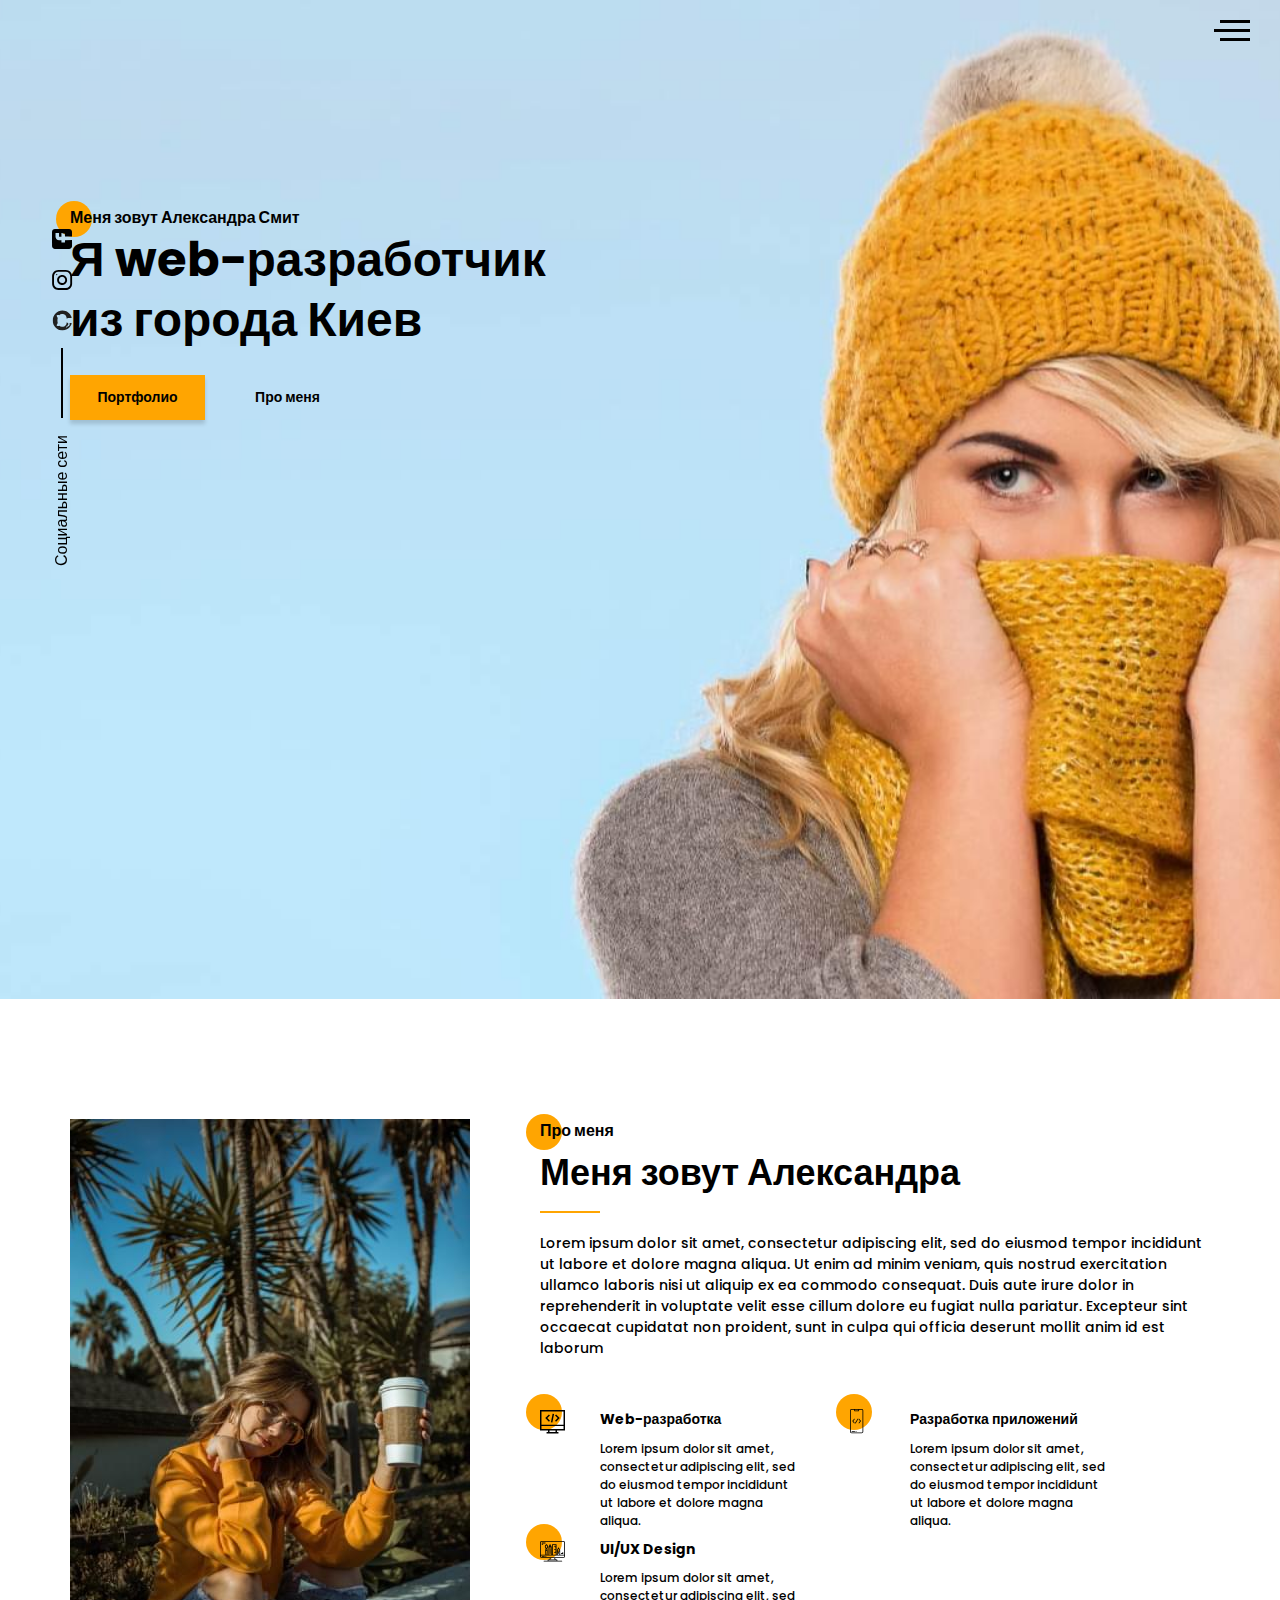
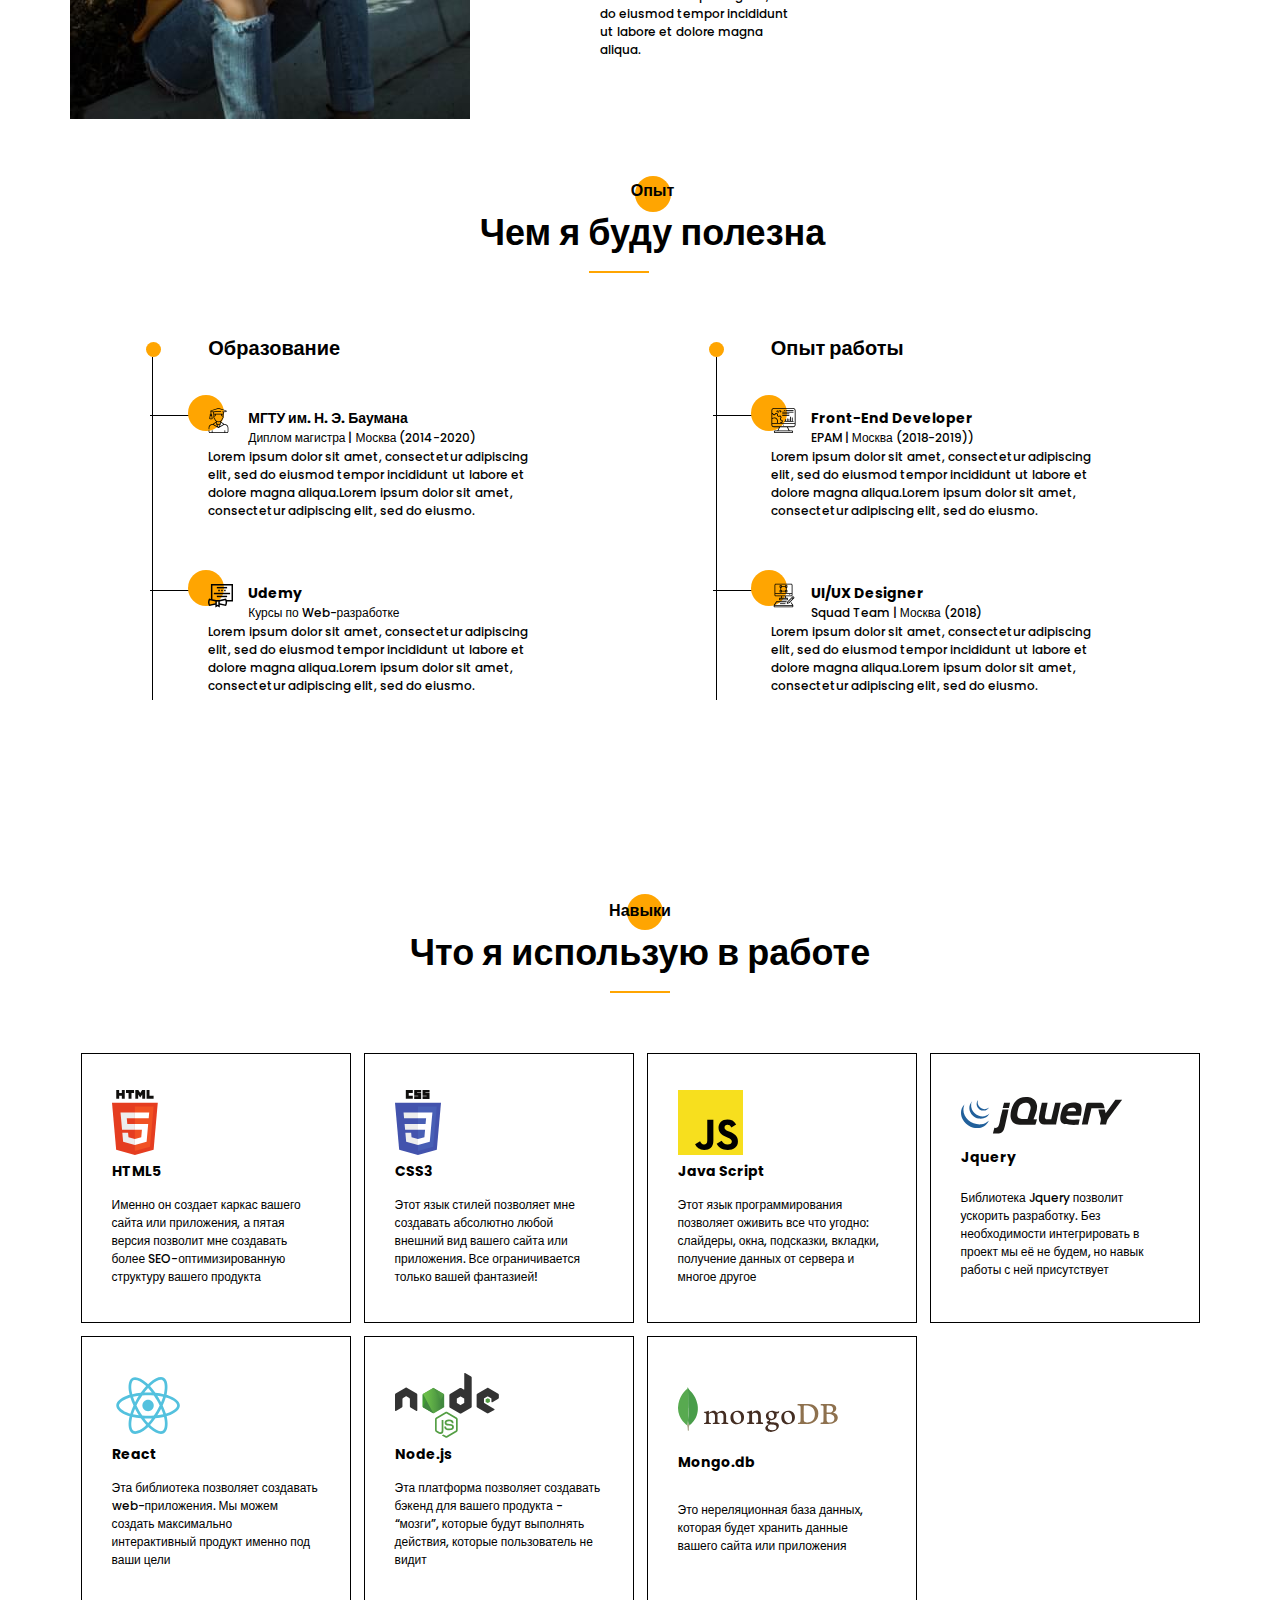
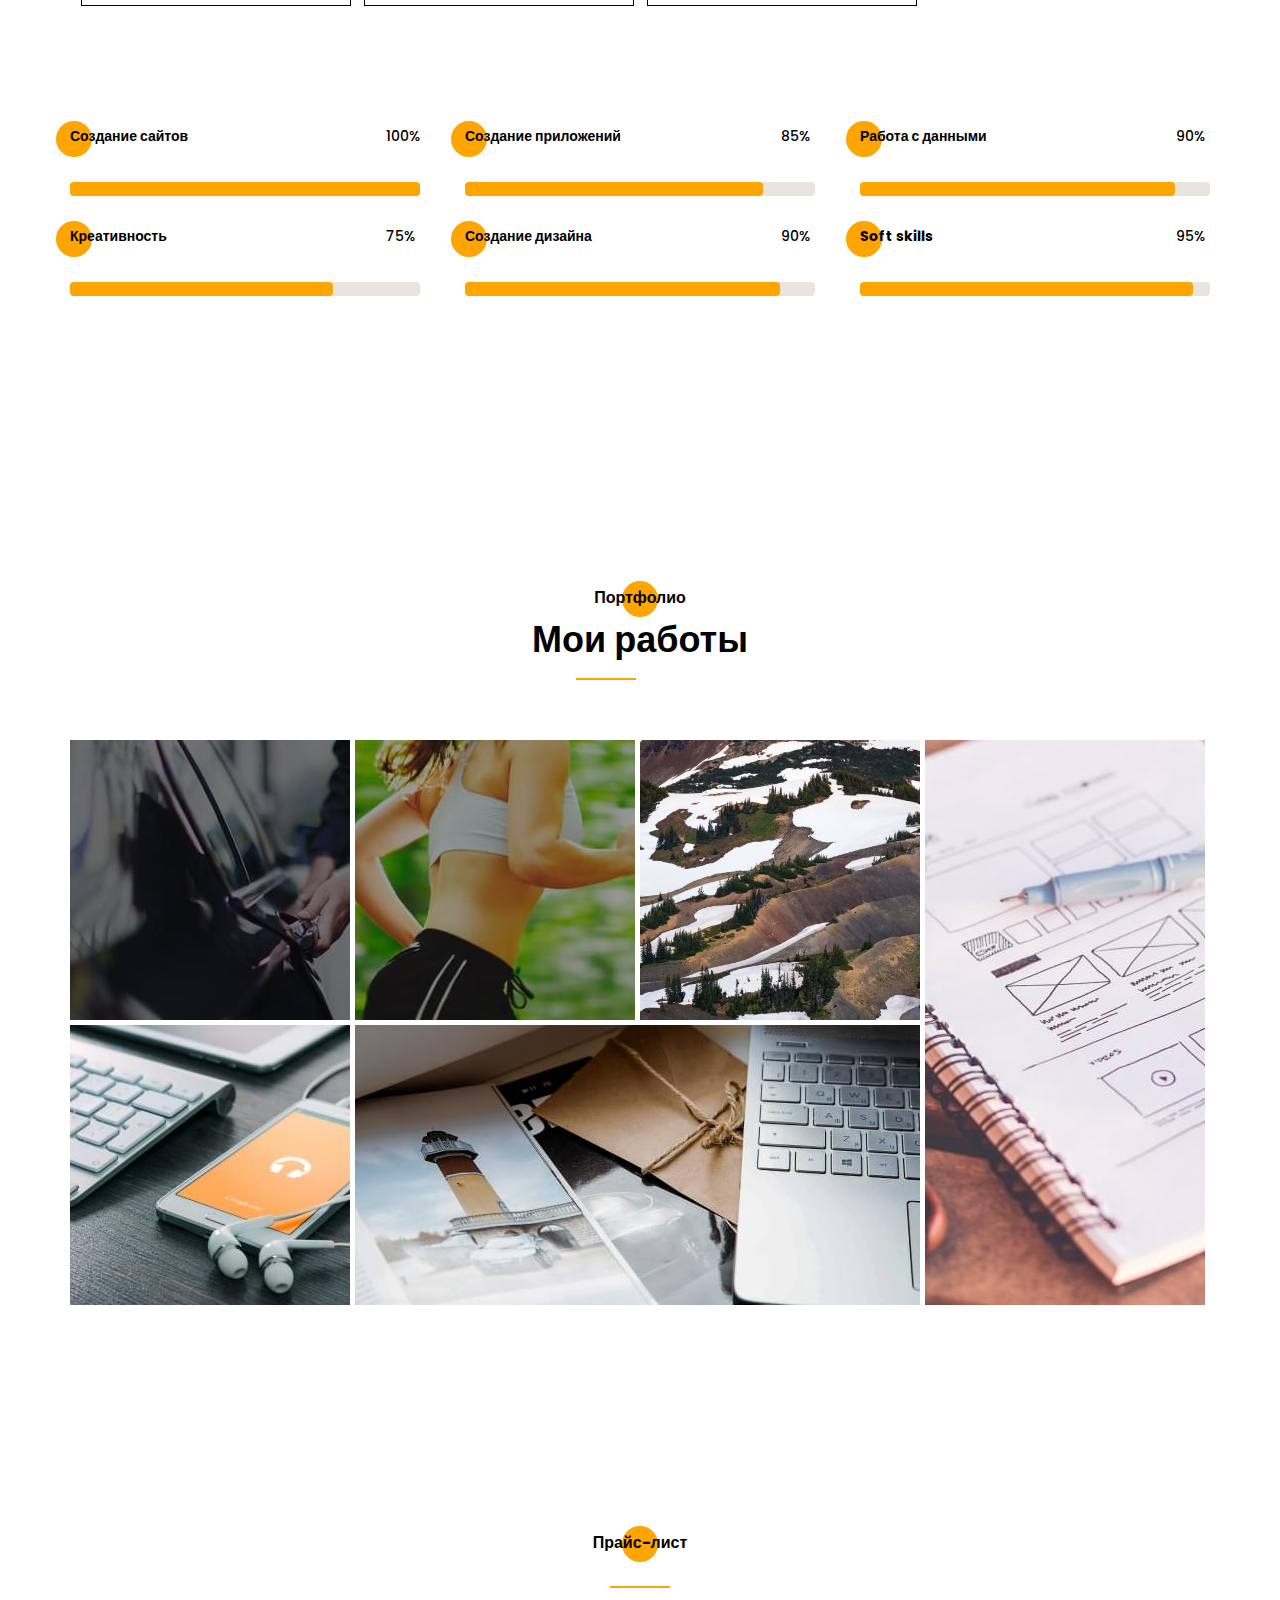
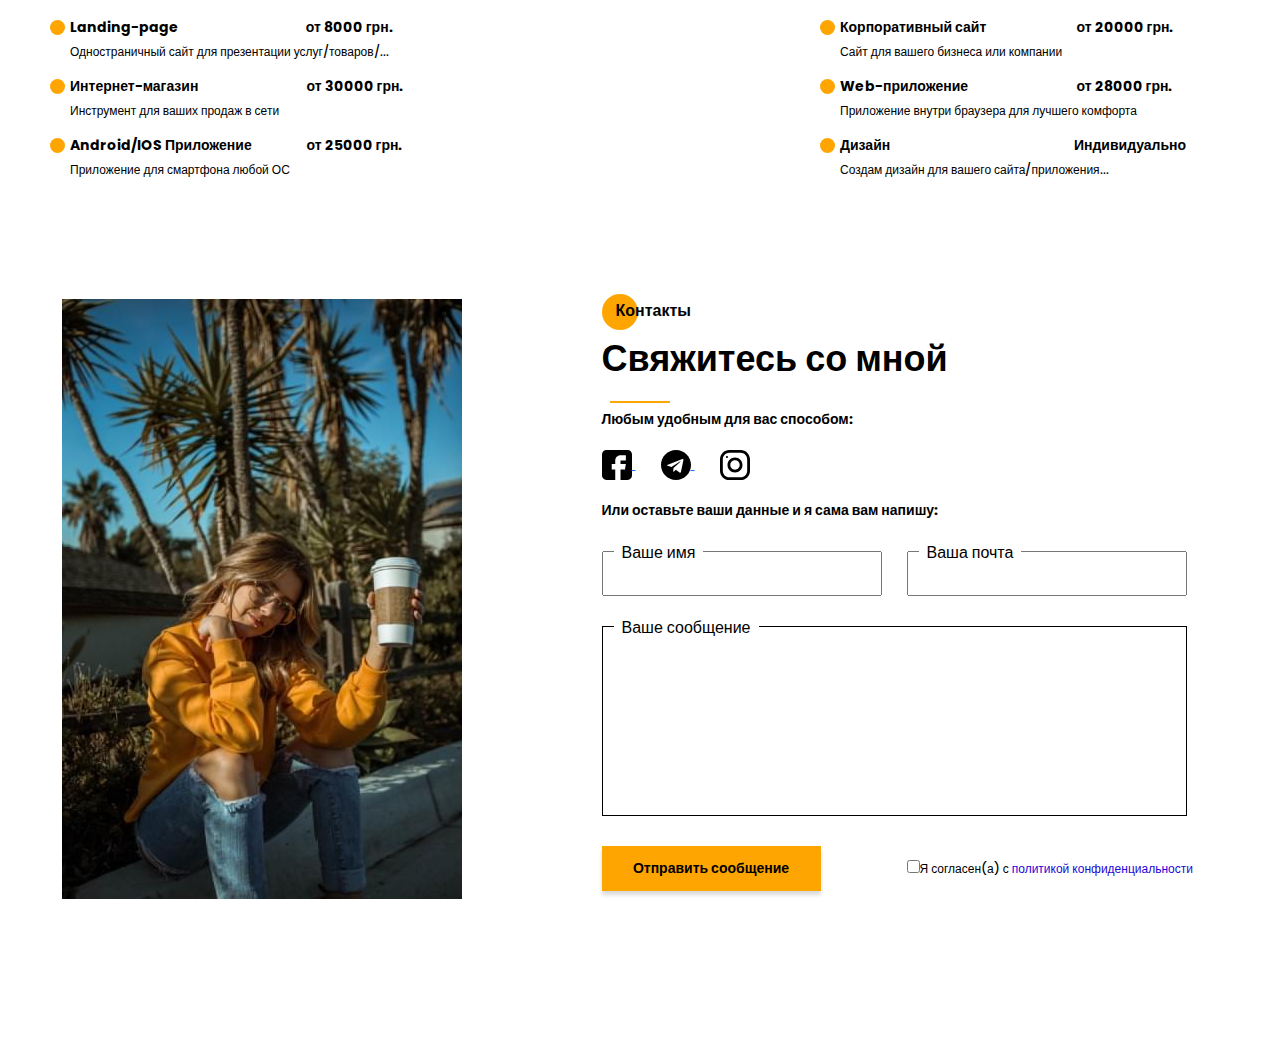
==== commit 9296acb4: "Add link in to repository 'Noiceland'." ====
--- a/index.html
+++ b/index.html
@@ -1 +1 @@
-<!DOCTYPE html><html lang="ru"><head><meta charset="UTF-8"><meta http-equiv="X-UA-Compatible" content="IE=edge"><meta name="viewport" content="width=device-width,initial-scale=1"><title>Document</title><link rel="apple-touch-icon" sizes="57x57" href="icons/favicon/apple-icon-57x57.png"><link rel="apple-touch-icon" sizes="60x60" href="icons/favicon/apple-icon-60x60.png"><link rel="apple-touch-icon" sizes="72x72" href="icons/favicon/apple-icon-72x72.png"><link rel="apple-touch-icon" sizes="76x76" href="icons/favicon/apple-icon-76x76.png"><link rel="apple-touch-icon" sizes="114x114" href="icons/favicon/apple-icon-114x114.png"><link rel="apple-touch-icon" sizes="120x120" href="icons/favicon/apple-icon-120x120.png"><link rel="apple-touch-icon" sizes="144x144" href="icons/favicon/apple-icon-144x144.png"><link rel="apple-touch-icon" sizes="152x152" href="icons/favicon/apple-icon-152x152.png"><link rel="apple-touch-icon" sizes="180x180" href="icons/favicon/apple-icon-180x180.png"><link rel="icon" type="image/png" sizes="192x192" href="icons/favicon/android-icon-192x192.png"><link rel="icon" type="image/png" sizes="32x32" href="icons/favicon/favicon-32x32.png"><link rel="icon" type="image/png" sizes="96x96" href="icons/favicon/favicon-96x96.png"><link rel="icon" type="image/png" sizes="16x16" href="icons/favicon/favicon-16x16.png"><link rel="manifest" href="icons/favicon/manifest.json"><meta name="msapplication-TileColor" content="#ffffff"><meta name="msapplication-TileImage" content="/ms-icon-144x144.png"><meta name="theme-color" content="#ffffff"><link rel="stylesheet" href="css/style.min.css"></head><body><div class="social-media"><a href="#" class="social-media__link"><svg width="21" height="21" viewBox="0 0 21 21" fill="none" xmlns="http://www.w3.org/2000/svg"><path d="M17.0766 0.00772749L2.93602 0.0450859C1.32074 0.0493534 0.00982018 1.36721 0.0140877 2.9825L0.0514461 17.1231C0.0557136 18.7384 1.37357 20.0493 2.98886 20.045L8.88728 20.0294L8.8686 12.9591L6.52486 12.9653L6.51557 9.44972L8.85931 9.44353L8.85302 7.06073C8.8479 5.12211 10.4207 3.54095 12.3593 3.53583L15.914 3.52644L15.9233 7.04205L12.3686 7.05144L12.3749 9.43424L15.9296 9.42485L15.353 12.942L12.3842 12.9499L12.4029 20.0201L17.1294 20.0077C18.7447 20.0034 20.0556 18.6855 20.0514 17.0702L20.014 2.92966C20.0097 1.31437 18.6919 0.00346 17.0766 0.00772749Z" fill="black"/></svg> </a><a href="#" class="social-media__link"><svg width="21" height="21" viewBox="0 0 21 21" fill="none" xmlns="http://www.w3.org/2000/svg"><path d="M13.7564 0.108968L6.25645 0.128782C2.80521 0.1379 0.0138638 2.94403 0.0229817 6.39527L0.0427962 13.8952C0.0519141 17.3465 2.85805 20.1378 6.30929 20.1287L13.8093 20.1089C17.2605 20.0998 20.0518 17.2936 20.0427 13.8424L20.0229 6.34243C20.0138 2.8912 17.2077 0.0998498 13.7564 0.108968ZM18.1677 13.8474C18.1741 16.2599 16.2168 18.2275 13.8043 18.2339L6.30433 18.2537C3.89184 18.2601 1.92416 16.3028 1.91779 13.8903L1.89798 6.39032C1.8916 3.97783 3.84891 2.01015 6.2614 2.00378L13.7614 1.98396C16.1739 1.97759 18.1415 3.9349 18.1479 6.34739L18.1677 13.8474Z" fill="black"/><path d="M10.0196 5.11887C7.2584 5.12617 5.02557 7.37082 5.03286 10.1321C5.04016 12.8933 7.28481 15.1261 10.0461 15.1188C12.8073 15.1115 15.0401 12.8669 15.0328 10.1056C15.0255 7.3444 12.7809 5.11158 10.0196 5.11887ZM10.0411 13.2438C8.31861 13.2484 6.91241 11.8496 6.90786 10.1271C6.9033 8.40337 8.3021 6.99841 10.0246 6.99386C11.7471 6.98931 13.1533 8.38685 13.1578 10.1106C13.1624 11.8331 11.7636 13.2393 10.0411 13.2438Z" fill="black"/><path d="M15.3954 5.39588C15.7633 5.39491 16.0608 5.09584 16.0599 4.72788C16.0589 4.35992 15.7598 4.06242 15.3919 4.06339C15.0239 4.06437 14.7264 4.36344 14.7274 4.7314C14.7283 5.09936 15.0274 5.39686 15.3954 5.39588Z" fill="black"/></svg> </a><a href="https://github.com/nuki1048" class="social-media__link"><svg width="21" height="20" viewBox="0 0 21 20" fill="none" xmlns="http://www.w3.org/2000/svg"><path d="M10.007 0.211343C4.48206 0.22594 0.0186033 4.59942 0.0328152 9.9788C0.0441878 14.2835 2.91882 17.9263 6.89471 19.2028C7.39495 19.2932 7.57748 18.9912 7.5768 18.7326C7.57619 18.5013 7.56624 17.8884 7.55993 17.0764C4.77982 17.6711 4.18815 15.7785 4.18815 15.7785C3.73018 14.6554 3.07189 14.3564 3.07189 14.3564C2.16447 13.755 3.14033 13.7648 3.14033 13.7648C4.14467 13.8298 4.67464 14.7644 4.67464 14.7644C5.57024 16.2514 7.01826 15.8172 7.58927 15.5671C7.67761 14.9365 7.93397 14.5071 8.21916 14.2627C5.99769 14.0249 3.66132 13.1934 3.65146 9.4612C3.64865 8.39805 4.03385 7.528 4.67372 6.84479C4.56057 6.59892 4.22045 5.60935 4.75441 4.26639C4.75441 4.26639 5.59121 4.00314 7.50704 5.25785C8.30646 5.0393 9.15617 4.92967 10.0062 4.92247C10.8562 4.92518 11.7064 5.03032 12.507 5.24464C14.4037 3.97986 15.2419 4.23868 15.2419 4.23868C15.7829 5.5788 15.448 6.57016 15.3487 6.81659C15.988 7.49641 16.3778 8.36442 16.3806 9.42757C16.3905 13.1697 14.0552 13.9994 11.8308 14.2449C12.1816 14.5364 12.5081 15.1328 12.5106 16.0456C12.514 17.3491 12.5043 18.3966 12.5051 18.713C12.5058 18.9683 12.6816 19.2726 13.1938 19.1738C17.1913 17.8845 20.0441 14.224 20.0327 9.92596C20.0185 4.54658 15.5295 0.196753 10.007 0.211343Z" fill="#212121"/></svg></a><div class="social-media__divider"></div><div class="social-media__text">Социальные сети</div></div><div class="menu"><div class="menu__block"><div class="menu__close"><svg width="29" height="30" viewBox="0 0 29 30" fill="none" xmlns="http://www.w3.org/2000/svg"><path d="M17.1568 14.5231L28.4489 3.23075C29.1837 2.49623 29.1837 1.30861 28.4489 0.574085C27.7144 -0.160437 26.5267 -0.160437 25.7922 0.574085L14.4998 11.8665L3.20781 0.574085C2.47295 -0.160437 1.28567 -0.160437 0.551149 0.574085C-0.183716 1.30861 -0.183716 2.49623 0.551149 3.23075L11.8432 14.5231L0.551149 25.8155C-0.183716 26.55 -0.183716 27.7376 0.551149 28.4721C0.917206 28.8385 1.39852 29.0226 1.87948 29.0226C2.36045 29.0226 2.84141 28.8385 3.20781 28.4721L14.4998 17.1798L25.7922 28.4721C26.1586 28.8385 26.6396 29.0226 27.1205 29.0226C27.6015 29.0226 28.0825 28.8385 28.4489 28.4721C29.1837 27.7376 29.1837 26.55 28.4489 25.8155L17.1568 14.5231Z" fill="black"/></svg></div><nav><ul class="menu__list"><li class="menu__link"><a href="#aboutme" class="menu_btn">про меня</a></li><li class="menu__link"><a href="#benefit" class="menu_btn">МОЙ ОПЫТ</a></li><li class="menu__link"><a href="#skills" class="menu_btn">МОИ НАВЫКИ</a></li><li class="menu__link"><a href="#portfolio" class="menu_btn">МОИ РАБОТЫ</a></li><li class="menu__link"><a href="#price" class="menu_btn">ПРАЙС-ЛИСТ</a></li><li class="menu__link"><a href="#contacts" class="menu_btn">КОНТАКТЫ</a></li></ul></nav></div><div class="menu__overlay"></div></div><section id="up" class="promo"><div class="hamburger"><span></span> <span class="long"></span> <span></span></div><div class="container"><div class="promo__subtittle">Меня зовут Александра Смит</div><h1 class="promo__tittle">Я web-разработчик<br>из города Киев</h1><div class="promo-btns"><a href="#portfolio"><button class="promo__btn">Портфолио</button></a> <a href="#aboutme" class="promo__link">Про меня</a></div></div></section><section id="aboutme" class="about"><div class="container"><div class="grid-container"><img src="img/photo_portrait.jpg" alt="photo_portrait" class="about__img"><div class="about-wrapper"><div class="about__subtittle">Про меня</div><h2 class="about__tittle">Меня зовут Александра</h2><div class="about__divider"></div><div class="about__descrip">Lorem ipsum dolor sit amet, consectetur adipiscing elit, sed do eiusmod tempor incididunt ut labore et dolore magna aliqua. Ut enim ad minim veniam, quis nostrud exercitation ullamco laboris nisi ut aliquip ex ea commodo consequat. Duis aute irure dolor in reprehenderit in voluptate velit esse cillum dolore eu fugiat nulla pariatur. Excepteur sint occaecat cupidatat non proident, sunt in culpa qui officia deserunt mollit anim id est laborum</div></div><div class="about-skills"><div class="about-skills__item"><div class="about-skills__circle"><img src="icons/icons_aboutMe/web development.svg" alt="web_development"></div><div class="about-skills__tittle">Web-разработка</div><div class="about-skills__descrip">Lorem ipsum dolor sit amet, consectetur adipiscing elit, sed do eiusmod tempor incididunt ut labore et dolore magna aliqua.</div></div><div class="about-skills__item"><div class="about-skills__circle"><img src="icons/icons_aboutMe/Mobile dev.svg" alt="Mobile_dev"></div><div class="about-skills__tittle">Разработка приложений</div><div class="about-skills__descrip">Lorem ipsum dolor sit amet, consectetur adipiscing elit, sed do eiusmod tempor incididunt ut labore et dolore magna aliqua.</div></div><div class="about-skills__item"><div class="about-skills__circle"><img src="icons/icons_aboutMe/Design.svg" alt="Design"></div><div class="about-skills__tittle">UI/UX Design</div><div class="about-skills__descrip">Lorem ipsum dolor sit amet, consectetur adipiscing elit, sed do eiusmod tempor incididunt ut labore et dolore magna aliqua.</div></div></div></div></div></section><section id="benefit" class="benefit"><div class="container"><div class="benefit__subtittle">Опыт</div><h2 class="benefit__tittle">Чем я буду полезна</h2><div class="benefit__divider"></div><div class="grid-container"><div class="education-wrapper"><div class="education__circle"></div><div class="education__tittle">Образование</div><div class="education-item education-item_university"><div class="education-item__circle"><img src="icons/icons_exp/University.svg" alt="University"></div><h3 class="education-item__tittle">МГТУ им. Н. Э. Баумана</h3><div class="education-item__subtittle">Диплом магистра | Москва (2014-2020)</div><div class="education-item__descrip">Lorem ipsum dolor sit amet, consectetur adipiscing elit, sed do eiusmod tempor incididunt ut labore et dolore magna aliqua.Lorem ipsum dolor sit amet, consectetur adipiscing elit, sed do eiusmo.</div></div><div class="education-item education-item_udemy"><div class="education-item__circle"><img src="icons/icons_exp/Courses.svg" alt="Courses"></div><h3 class="education-item__tittle">Udemy</h3><div class="education-item__subtittle">Курсы по Web-разработке</div><div class="education-item__descrip">Lorem ipsum dolor sit amet, consectetur adipiscing elit, sed do eiusmod tempor incididunt ut labore et dolore magna aliqua.Lorem ipsum dolor sit amet, consectetur adipiscing elit, sed do eiusmo.</div></div></div><div class="expierence-wrapper"><div class="expierence__circle"></div><div class="expierence__tittle">Опыт работы</div><div class="expierence-item expierence-item_frontend"><div class="expierence-item__circle"><img src="icons/icons_exp/Developer.svg" alt="Developer"></div><h3 class="expierence-item__tittle">Front-End Developer</h3><div class="expierence-item__subtittle">EPAM | Москва (2018-2019))</div><div class="expierence-item__descrip">Lorem ipsum dolor sit amet, consectetur adipiscing elit, sed do eiusmod tempor incididunt ut labore et dolore magna aliqua.Lorem ipsum dolor sit amet, consectetur adipiscing elit, sed do eiusmo.</div></div><div class="expierence-item expierence-item_designer"><div class="expierence-item__circle"><img src="icons/icons_exp/designer.svg" alt="designer"></div><h3 class="expierence-item__tittle">UI/UX Designer</h3><div class="expierence-item__subtittle">Squad Team | Москва (2018)</div><div class="expierence-item__descrip">Lorem ipsum dolor sit amet, consectetur adipiscing elit, sed do eiusmod tempor incididunt ut labore et dolore magna aliqua.Lorem ipsum dolor sit amet, consectetur adipiscing elit, sed do eiusmo.</div></div></div></div></div></section><section id="skills" class="skills"><div class="container"><div class="skills__subtittle">Навыки</div><h3 class="skills__tittle">Что я использую в работе</h3><div class="skills__divider"></div><div class="item-wrapper"><div class="item item_html"><img src="icons/icons_skills/html5.svg" alt="html5" class="item__img"><h3 class="item__tittle">HTML5</h3><div class="item__descrip">Именно он создает каркас вашего сайта или приложения, а пятая версия позволит мне создавать более SEO-оптимизированную структуру вашего продукта</div></div><div class="item item_css"><img src="icons/icons_skills/css3.svg" alt="css3" class="item__img"><h3 class="item__tittle">CSS3</h3><div class="item__descrip">Этот язык стилей позволяет мне создавать абсолютно любой внешний вид вашего сайта или приложения. Все ограничивается только вашей фантазией!</div></div><div class="item item_js"><img src="icons/icons_skills/javascript.svg" alt="javascript" class="item__img"><h3 class="item__tittle">Java Script</h3><div class="item__descrip">Этот язык программирования позволяет оживить все что угодно: слайдеры, окна, подсказки, вкладки, получение данных от сервера и многое другое</div></div><div class="item item_jquery"><img src="icons/icons_skills/Jquery.svg" alt="Jquery" class="item__img"><h3 class="item__tittle">Jquery</h3><div class="item__descrip">Библиотека Jquery позволит ускорить разработку. Без необходимости интегрировать в проект мы её не будем, но навык работы с ней присутствует</div></div><div class="item item_react"><img src="icons/icons_skills/React.svg" alt="React" class="item__img"><h3 class="item__tittle">React</h3><div class="item__descrip">Эта библиотека позволяет создавать web-приложения. Мы можем создать максимально интерактивный продукт именно под ваши цели</div></div><div class="item item_nodejs"><img src="icons/icons_skills/Node.js.svg" alt="nodejs" class="item__img"><h3 class="item__tittle">Node.js</h3><div class="item__descrip">Эта платформа позволяет создавать бэкенд для вашего продукта - “мозги”, которые будут выполнять действия, которые пользователь не видит</div></div><div class="item item_mongodb"><img src="icons/icons_skills/Mongo.db.svg" alt="Mongo.db" class="item__img"><h3 class="item__tittle">Mongo.db</h3><div class="item__descrip">Это нереляционная база данных, которая будет хранить данные вашего сайта или приложения</div></div></div><div class="percentages-wrapper"><div class="percentages-item percentages-item_sites"><h3 class="percentages-item__tittle">Создание сайтов</h3><div class="percentages-item__counter">100%</div><div class="scale-line"><span></span></div></div><div class="percentages-item percentages-item_apps"><h3 class="percentages-item__tittle">Создание приложений</h3><div class="percentages-item__counter">85%</div><div class="scale-line"><span></span></div></div><div class="percentages-item percentages-item_data"><h3 class="percentages-item__tittle">Работа с данными</h3><div class="percentages-item__counter">90%</div><div class="scale-line"><span></span></div></div><div class="percentages-item percentages-item_сreativity"><h3 class="percentages-item__tittle">Креативность</h3><div class="percentages-item__counter">75%</div><div class="scale-line"><span></span></div></div><div class="percentages-item percentages-item_design"><h3 class="percentages-item__tittle">Создание дизайна</h3><div class="percentages-item__counter">90%</div><div class="scale-line"><span></span></div></div><div class="percentages-item percentages-item_softskills"><h3 class="percentages-item__tittle">Soft skills</h3><div class="percentages-item__counter">95%</div><div class="scale-line"><span></span></div></div></div></div></section><section id="portfolio" class="portfolio"><div class="container"><div class="portfolio__subtittle">Портфолио</div><h3 class="portfolio__tittle">Мои работы</h3><div class="portfolio__divider"></div><div class="portfolio-wrapper"><a class="portolio__link portfolio__link_uber" href="/uber"><img src="img/works/uber.jpg" alt="uber" class="portfolio__img"> </a><a class="portolio__link portfolio__link_pulse" href="/pulse"><img src="img/works/pulse.jpg" alt="pulse" class="portfolio__img"> </a><a class="portolio__link portfolio__link_bread" href="#"><img src="img/works/bread.jpg" alt="bread" class="portfolio__img"> </a><a class="portolio__link portfolio__link_plans" href="#"><img src="img/works/plans.jpg" alt="plans" class="portfolio__img"> </a><a class="portolio__link portfolio__link_ipad" href="#"><img src="img/works/ipad.jpg" alt="ipad" class="portfolio__img"> </a><a class="portolio__link portfolio__link_mac" href="#"><img src="img/works/mac.jpg" alt="mac" class="portfolio__img"></a></div></div></section><section id="price" class="price"><div class="container"><div class="price__subtittle">Прайс-лист</div><div class="price__divider"></div><div class="price-wrapper"><div class="price__item"><h3 class="price__item_tittle">Landing-page</h3><div class="price__item_money">от 8000 грн.</div><div class="price__item_descrip">Одностраничный сайт для презентации услуг/товаров/...</div></div><div class="price__item"><h3 class="price__item_tittle">Корпоративный сайт</h3><div class="price__item_money">от 20000 грн.</div><div class="price__item_descrip">Сайт для вашего бизнеса или компании</div></div><div class="price__item"><h3 class="price__item_tittle">Интернет-магазин</h3><div class="price__item_money">от 30000 грн.</div><div class="price__item_descrip">Инструмент для ваших продаж в сети</div></div><div class="price__item"><h3 class="price__item_tittle">Web-приложение</h3><div class="price__item_money">от 28000 грн.</div><div class="price__item_descrip">Приложение внутри браузера для лучшего комфорта</div></div><div class="price__item"><h3 class="price__item_tittle">Android/IOS Приложение</h3><div class="price__item_money">от 25000 грн.</div><div class="price__item_descrip">Приложение для смартфона любой ОС</div></div><div class="price__item"><h3 class="price__item_tittle">Дизайн</h3><div class="price__item_money">Индивидуально</div><div class="price__item_descrip">Создам дизайн для вашего сайта/приложения...</div></div></div></div></section><section id="contacts" class="contacts"><div class="container"><div class="contacts-wrapper"><div class="contacts__photo"><img src="img/photo_portrait.jpg" alt="photo_portrait" class="about__img"></div><div class="contacts__info"><div class="contacts__subtittle">Контакты</div><h2 class="contacts__tittle">Свяжитесь со мной</h2><div class="contacts__divider"></div><div class="contacts__descrip">Любым удобным для вас способом:</div><div class="contacts__social-media"><a class="contacts__link" href="#"><img src="icons/social_media/Facebook_big.svg" alt=""> </a><a class="contacts__link" href="#"><img src="icons/social_media/Telegram.svg" alt=""> </a><a class="contacts__link" href="#"><img src="icons/social_media/Instagram_big.svg" alt=""></a></div><div class="contacts__alternative">Или оставьте ваши данные и я сама вам напишу:</div><form action="#" class="contacts-form"><div class="contacts__input contacts__input_name"><input name="name" type="text" id="name"> <label for="name">Ваше имя</label></div><div class="contacts__input contacts__input_email"><input name="email" type="email" id="email"> <label for="email">Ваша почта</label></div><div class="contacts__textarea"><textarea name="text" id="text"></textarea> <label for="text">Ваше сообщение</label></div><div class="contacts__checkbox"><input type="checkbox" name="checkbox" id="checkbox">Я согласен(а) с <a href="/policy.html">политикой конфиденциальности</a></div><button class="contacts__btn">Отправить сообщение</button></form></div></div></div></section><div class="overlay"><a href="#up" class="pageup"><svg width="800px" height="800px" viewBox="-3 0 32 32" version="1.1" xmlns="http://www.w3.org/2000/svg" xmlns:xlink="http://www.w3.org/1999/xlink"><g id="icomoon-ignore"></g><path d="M26.221 16c0-7.243-5.871-13.113-13.113-13.113s-13.113 5.87-13.113 13.113c0 7.242 5.871 13.113 13.113 13.113s13.113-5.871 13.113-13.113zM1.045 16c0-6.652 5.412-12.064 12.064-12.064s12.064 5.412 12.064 12.064c0 6.652-5.411 12.064-12.064 12.064-6.652 0-12.064-5.412-12.064-12.064z" fill="#FFA501"></path><path d="M18.746 15.204l0.742-0.742-6.379-6.379-6.378 6.379 0.742 0.742 5.112-5.112v12.727h1.049v-12.727z" fill="#FFA501"></path></svg></a></div><script src="https://ajax.googleapis.com/ajax/libs/jquery/1.12.4/jquery.min.js"></script><script src="js/script.js"></script></body></html>+<!DOCTYPE html><html lang="ru"><head><meta charset="UTF-8"><meta http-equiv="X-UA-Compatible" content="IE=edge"><meta name="viewport" content="width=device-width,initial-scale=1"><title>Portfolio</title><link rel="apple-touch-icon" sizes="57x57" href="icons/favicon/apple-icon-57x57.png"><link rel="apple-touch-icon" sizes="60x60" href="icons/favicon/apple-icon-60x60.png"><link rel="apple-touch-icon" sizes="72x72" href="icons/favicon/apple-icon-72x72.png"><link rel="apple-touch-icon" sizes="76x76" href="icons/favicon/apple-icon-76x76.png"><link rel="apple-touch-icon" sizes="114x114" href="icons/favicon/apple-icon-114x114.png"><link rel="apple-touch-icon" sizes="120x120" href="icons/favicon/apple-icon-120x120.png"><link rel="apple-touch-icon" sizes="144x144" href="icons/favicon/apple-icon-144x144.png"><link rel="apple-touch-icon" sizes="152x152" href="icons/favicon/apple-icon-152x152.png"><link rel="apple-touch-icon" sizes="180x180" href="icons/favicon/apple-icon-180x180.png"><link rel="icon" type="image/png" sizes="192x192" href="icons/favicon/android-icon-192x192.png"><link rel="icon" type="image/png" sizes="32x32" href="icons/favicon/favicon-32x32.png"><link rel="icon" type="image/png" sizes="96x96" href="icons/favicon/favicon-96x96.png"><link rel="icon" type="image/png" sizes="16x16" href="icons/favicon/favicon-16x16.png"><link rel="shortcut icon" href="icons/favicon/favicon.ico" type="image/x-icon"><link rel="manifest" href="icons/favicon/manifest.json"><meta name="msapplication-TileColor" content="#ffffff"><meta name="msapplication-TileImage" content="/ms-icon-144x144.png"><meta name="theme-color" content="#ffffff"><link rel="stylesheet" href="css/style.min.css"></head><body><div class="social-media"><a href="#" class="social-media__link"><svg width="21" height="21" viewBox="0 0 21 21" fill="none" xmlns="http://www.w3.org/2000/svg"><path d="M17.0766 0.00772749L2.93602 0.0450859C1.32074 0.0493534 0.00982018 1.36721 0.0140877 2.9825L0.0514461 17.1231C0.0557136 18.7384 1.37357 20.0493 2.98886 20.045L8.88728 20.0294L8.8686 12.9591L6.52486 12.9653L6.51557 9.44972L8.85931 9.44353L8.85302 7.06073C8.8479 5.12211 10.4207 3.54095 12.3593 3.53583L15.914 3.52644L15.9233 7.04205L12.3686 7.05144L12.3749 9.43424L15.9296 9.42485L15.353 12.942L12.3842 12.9499L12.4029 20.0201L17.1294 20.0077C18.7447 20.0034 20.0556 18.6855 20.0514 17.0702L20.014 2.92966C20.0097 1.31437 18.6919 0.00346 17.0766 0.00772749Z" fill="black"/></svg> </a><a href="#" class="social-media__link"><svg width="21" height="21" viewBox="0 0 21 21" fill="none" xmlns="http://www.w3.org/2000/svg"><path d="M13.7564 0.108968L6.25645 0.128782C2.80521 0.1379 0.0138638 2.94403 0.0229817 6.39527L0.0427962 13.8952C0.0519141 17.3465 2.85805 20.1378 6.30929 20.1287L13.8093 20.1089C17.2605 20.0998 20.0518 17.2936 20.0427 13.8424L20.0229 6.34243C20.0138 2.8912 17.2077 0.0998498 13.7564 0.108968ZM18.1677 13.8474C18.1741 16.2599 16.2168 18.2275 13.8043 18.2339L6.30433 18.2537C3.89184 18.2601 1.92416 16.3028 1.91779 13.8903L1.89798 6.39032C1.8916 3.97783 3.84891 2.01015 6.2614 2.00378L13.7614 1.98396C16.1739 1.97759 18.1415 3.9349 18.1479 6.34739L18.1677 13.8474Z" fill="black"/><path d="M10.0196 5.11887C7.2584 5.12617 5.02557 7.37082 5.03286 10.1321C5.04016 12.8933 7.28481 15.1261 10.0461 15.1188C12.8073 15.1115 15.0401 12.8669 15.0328 10.1056C15.0255 7.3444 12.7809 5.11158 10.0196 5.11887ZM10.0411 13.2438C8.31861 13.2484 6.91241 11.8496 6.90786 10.1271C6.9033 8.40337 8.3021 6.99841 10.0246 6.99386C11.7471 6.98931 13.1533 8.38685 13.1578 10.1106C13.1624 11.8331 11.7636 13.2393 10.0411 13.2438Z" fill="black"/><path d="M15.3954 5.39588C15.7633 5.39491 16.0608 5.09584 16.0599 4.72788C16.0589 4.35992 15.7598 4.06242 15.3919 4.06339C15.0239 4.06437 14.7264 4.36344 14.7274 4.7314C14.7283 5.09936 15.0274 5.39686 15.3954 5.39588Z" fill="black"/></svg> </a><a href="https://github.com/nuki1048" class="social-media__link"><svg width="21" height="20" viewBox="0 0 21 20" fill="none" xmlns="http://www.w3.org/2000/svg"><path d="M10.007 0.211343C4.48206 0.22594 0.0186033 4.59942 0.0328152 9.9788C0.0441878 14.2835 2.91882 17.9263 6.89471 19.2028C7.39495 19.2932 7.57748 18.9912 7.5768 18.7326C7.57619 18.5013 7.56624 17.8884 7.55993 17.0764C4.77982 17.6711 4.18815 15.7785 4.18815 15.7785C3.73018 14.6554 3.07189 14.3564 3.07189 14.3564C2.16447 13.755 3.14033 13.7648 3.14033 13.7648C4.14467 13.8298 4.67464 14.7644 4.67464 14.7644C5.57024 16.2514 7.01826 15.8172 7.58927 15.5671C7.67761 14.9365 7.93397 14.5071 8.21916 14.2627C5.99769 14.0249 3.66132 13.1934 3.65146 9.4612C3.64865 8.39805 4.03385 7.528 4.67372 6.84479C4.56057 6.59892 4.22045 5.60935 4.75441 4.26639C4.75441 4.26639 5.59121 4.00314 7.50704 5.25785C8.30646 5.0393 9.15617 4.92967 10.0062 4.92247C10.8562 4.92518 11.7064 5.03032 12.507 5.24464C14.4037 3.97986 15.2419 4.23868 15.2419 4.23868C15.7829 5.5788 15.448 6.57016 15.3487 6.81659C15.988 7.49641 16.3778 8.36442 16.3806 9.42757C16.3905 13.1697 14.0552 13.9994 11.8308 14.2449C12.1816 14.5364 12.5081 15.1328 12.5106 16.0456C12.514 17.3491 12.5043 18.3966 12.5051 18.713C12.5058 18.9683 12.6816 19.2726 13.1938 19.1738C17.1913 17.8845 20.0441 14.224 20.0327 9.92596C20.0185 4.54658 15.5295 0.196753 10.007 0.211343Z" fill="#212121"/></svg></a><div class="social-media__divider"></div><div class="social-media__text">Социальные сети</div></div><div class="menu"><div class="menu__block"><div class="menu__close"><svg width="29" height="30" viewBox="0 0 29 30" fill="none" xmlns="http://www.w3.org/2000/svg"><path d="M17.1568 14.5231L28.4489 3.23075C29.1837 2.49623 29.1837 1.30861 28.4489 0.574085C27.7144 -0.160437 26.5267 -0.160437 25.7922 0.574085L14.4998 11.8665L3.20781 0.574085C2.47295 -0.160437 1.28567 -0.160437 0.551149 0.574085C-0.183716 1.30861 -0.183716 2.49623 0.551149 3.23075L11.8432 14.5231L0.551149 25.8155C-0.183716 26.55 -0.183716 27.7376 0.551149 28.4721C0.917206 28.8385 1.39852 29.0226 1.87948 29.0226C2.36045 29.0226 2.84141 28.8385 3.20781 28.4721L14.4998 17.1798L25.7922 28.4721C26.1586 28.8385 26.6396 29.0226 27.1205 29.0226C27.6015 29.0226 28.0825 28.8385 28.4489 28.4721C29.1837 27.7376 29.1837 26.55 28.4489 25.8155L17.1568 14.5231Z" fill="black"/></svg></div><nav><ul class="menu__list"><li class="menu__link"><a href="#aboutme" class="menu_btn">про меня</a></li><li class="menu__link"><a href="#benefit" class="menu_btn">МОЙ ОПЫТ</a></li><li class="menu__link"><a href="#skills" class="menu_btn">МОИ НАВЫКИ</a></li><li class="menu__link"><a href="#portfolio" class="menu_btn">МОИ РАБОТЫ</a></li><li class="menu__link"><a href="#price" class="menu_btn">ПРАЙС-ЛИСТ</a></li><li class="menu__link"><a href="#contacts" class="menu_btn">КОНТАКТЫ</a></li></ul></nav></div><div class="menu__overlay"></div></div><section id="up" class="promo"><div class="hamburger"><span></span> <span class="long"></span> <span></span></div><div class="container"><div class="promo__subtittle">Меня зовут Александра Смит</div><h1 class="promo__tittle">Я web-разработчик<br>из города Киев</h1><div class="promo-btns"><a href="#portfolio"><button class="promo__btn">Портфолио</button></a> <a href="#aboutme" class="promo__link">Про меня</a></div></div></section><section id="aboutme" class="about"><div class="container"><div class="grid-container"><img src="img/photo_portrait.jpg" alt="photo_portrait" class="about__img"><div class="about-wrapper"><div class="about__subtittle">Про меня</div><h2 class="about__tittle">Меня зовут Александра</h2><div class="about__divider"></div><div class="about__descrip">Lorem ipsum dolor sit amet, consectetur adipiscing elit, sed do eiusmod tempor incididunt ut labore et dolore magna aliqua. Ut enim ad minim veniam, quis nostrud exercitation ullamco laboris nisi ut aliquip ex ea commodo consequat. Duis aute irure dolor in reprehenderit in voluptate velit esse cillum dolore eu fugiat nulla pariatur. Excepteur sint occaecat cupidatat non proident, sunt in culpa qui officia deserunt mollit anim id est laborum</div></div><div class="about-skills"><div class="about-skills__item"><div class="about-skills__circle"><img src="icons/icons_aboutMe/web development.svg" alt="web_development"></div><div class="about-skills__tittle">Web-разработка</div><div class="about-skills__descrip">Lorem ipsum dolor sit amet, consectetur adipiscing elit, sed do eiusmod tempor incididunt ut labore et dolore magna aliqua.</div></div><div class="about-skills__item"><div class="about-skills__circle"><img src="icons/icons_aboutMe/Mobile dev.svg" alt="Mobile_dev"></div><div class="about-skills__tittle">Разработка приложений</div><div class="about-skills__descrip">Lorem ipsum dolor sit amet, consectetur adipiscing elit, sed do eiusmod tempor incididunt ut labore et dolore magna aliqua.</div></div><div class="about-skills__item"><div class="about-skills__circle"><img src="icons/icons_aboutMe/Design.svg" alt="Design"></div><div class="about-skills__tittle">UI/UX Design</div><div class="about-skills__descrip">Lorem ipsum dolor sit amet, consectetur adipiscing elit, sed do eiusmod tempor incididunt ut labore et dolore magna aliqua.</div></div></div></div></div></section><section id="benefit" class="benefit"><div class="container"><div class="benefit__subtittle">Опыт</div><h2 class="benefit__tittle">Чем я буду полезна</h2><div class="benefit__divider"></div><div class="grid-container"><div class="education-wrapper"><div class="education__circle"></div><div class="education__tittle">Образование</div><div class="education-item education-item_university"><div class="education-item__circle"><img src="icons/icons_exp/University.svg" alt="University"></div><h3 class="education-item__tittle">МГТУ им. Н. Э. Баумана</h3><div class="education-item__subtittle">Диплом магистра | Москва (2014-2020)</div><div class="education-item__descrip">Lorem ipsum dolor sit amet, consectetur adipiscing elit, sed do eiusmod tempor incididunt ut labore et dolore magna aliqua.Lorem ipsum dolor sit amet, consectetur adipiscing elit, sed do eiusmo.</div></div><div class="education-item education-item_udemy"><div class="education-item__circle"><img src="icons/icons_exp/Courses.svg" alt="Courses"></div><h3 class="education-item__tittle">Udemy</h3><div class="education-item__subtittle">Курсы по Web-разработке</div><div class="education-item__descrip">Lorem ipsum dolor sit amet, consectetur adipiscing elit, sed do eiusmod tempor incididunt ut labore et dolore magna aliqua.Lorem ipsum dolor sit amet, consectetur adipiscing elit, sed do eiusmo.</div></div></div><div class="expierence-wrapper"><div class="expierence__circle"></div><div class="expierence__tittle">Опыт работы</div><div class="expierence-item expierence-item_frontend"><div class="expierence-item__circle"><img src="icons/icons_exp/Developer.svg" alt="Developer"></div><h3 class="expierence-item__tittle">Front-End Developer</h3><div class="expierence-item__subtittle">EPAM | Москва (2018-2019))</div><div class="expierence-item__descrip">Lorem ipsum dolor sit amet, consectetur adipiscing elit, sed do eiusmod tempor incididunt ut labore et dolore magna aliqua.Lorem ipsum dolor sit amet, consectetur adipiscing elit, sed do eiusmo.</div></div><div class="expierence-item expierence-item_designer"><div class="expierence-item__circle"><img src="icons/icons_exp/designer.svg" alt="designer"></div><h3 class="expierence-item__tittle">UI/UX Designer</h3><div class="expierence-item__subtittle">Squad Team | Москва (2018)</div><div class="expierence-item__descrip">Lorem ipsum dolor sit amet, consectetur adipiscing elit, sed do eiusmod tempor incididunt ut labore et dolore magna aliqua.Lorem ipsum dolor sit amet, consectetur adipiscing elit, sed do eiusmo.</div></div></div></div></div></section><section id="skills" class="skills"><div class="container"><div class="skills__subtittle">Навыки</div><h3 class="skills__tittle">Что я использую в работе</h3><div class="skills__divider"></div><div class="item-wrapper"><div class="item item_html"><img src="icons/icons_skills/html5.svg" alt="html5" class="item__img"><h3 class="item__tittle">HTML5</h3><div class="item__descrip">Именно он создает каркас вашего сайта или приложения, а пятая версия позволит мне создавать более SEO-оптимизированную структуру вашего продукта</div></div><div class="item item_css"><img src="icons/icons_skills/css3.svg" alt="css3" class="item__img"><h3 class="item__tittle">CSS3</h3><div class="item__descrip">Этот язык стилей позволяет мне создавать абсолютно любой внешний вид вашего сайта или приложения. Все ограничивается только вашей фантазией!</div></div><div class="item item_js"><img src="icons/icons_skills/javascript.svg" alt="javascript" class="item__img"><h3 class="item__tittle">Java Script</h3><div class="item__descrip">Этот язык программирования позволяет оживить все что угодно: слайдеры, окна, подсказки, вкладки, получение данных от сервера и многое другое</div></div><div class="item item_jquery"><img src="icons/icons_skills/Jquery.svg" alt="Jquery" class="item__img"><h3 class="item__tittle">Jquery</h3><div class="item__descrip">Библиотека Jquery позволит ускорить разработку. Без необходимости интегрировать в проект мы её не будем, но навык работы с ней присутствует</div></div><div class="item item_react"><img src="icons/icons_skills/React.svg" alt="React" class="item__img"><h3 class="item__tittle">React</h3><div class="item__descrip">Эта библиотека позволяет создавать web-приложения. Мы можем создать максимально интерактивный продукт именно под ваши цели</div></div><div class="item item_nodejs"><img src="icons/icons_skills/Node.js.svg" alt="nodejs" class="item__img"><h3 class="item__tittle">Node.js</h3><div class="item__descrip">Эта платформа позволяет создавать бэкенд для вашего продукта - “мозги”, которые будут выполнять действия, которые пользователь не видит</div></div><div class="item item_mongodb"><img src="icons/icons_skills/Mongo.db.svg" alt="Mongo.db" class="item__img"><h3 class="item__tittle">Mongo.db</h3><div class="item__descrip">Это нереляционная база данных, которая будет хранить данные вашего сайта или приложения</div></div></div><div class="percentages-wrapper"><div class="percentages-item percentages-item_sites"><h3 class="percentages-item__tittle">Создание сайтов</h3><div class="percentages-item__counter">100%</div><div class="scale-line"><span></span></div></div><div class="percentages-item percentages-item_apps"><h3 class="percentages-item__tittle">Создание приложений</h3><div class="percentages-item__counter">85%</div><div class="scale-line"><span></span></div></div><div class="percentages-item percentages-item_data"><h3 class="percentages-item__tittle">Работа с данными</h3><div class="percentages-item__counter">90%</div><div class="scale-line"><span></span></div></div><div class="percentages-item percentages-item_сreativity"><h3 class="percentages-item__tittle">Креативность</h3><div class="percentages-item__counter">75%</div><div class="scale-line"><span></span></div></div><div class="percentages-item percentages-item_design"><h3 class="percentages-item__tittle">Создание дизайна</h3><div class="percentages-item__counter">90%</div><div class="scale-line"><span></span></div></div><div class="percentages-item percentages-item_softskills"><h3 class="percentages-item__tittle">Soft skills</h3><div class="percentages-item__counter">95%</div><div class="scale-line"><span></span></div></div></div></div></section><section id="portfolio" class="portfolio"><div class="container"><div class="portfolio__subtittle">Портфолио</div><h3 class="portfolio__tittle">Мои работы</h3><div class="portfolio__divider"></div><div class="portfolio-wrapper"><a class="portolio__link portfolio__link_uber" href="/ProjectUber/"><img src="img/works/uber.jpg" alt="uber" class="portfolio__img"> </a><a class="portolio__link portfolio__link_pulse" href="/Project-Pulse/"><img src="img/works/pulse.jpg" alt="pulse" class="portfolio__img"> </a><a class="portolio__link portfolio__link_bread" href="#"><img src="img/works/japan.png" alt="bread" class="portfolio__img"> </a><a class="portolio__link portfolio__link_plans" href="#"><img src="img/works/plans.jpg" alt="plans" class="portfolio__img"> </a><a class="portolio__link portfolio__link_ipad" href="#"><img src="img/works/ipad.jpg" alt="ipad" class="portfolio__img"> </a><a class="portolio__link portfolio__link_mac" href="#"><img src="img/works/mac.jpg" alt="mac" class="portfolio__img"></a></div></div></section><section id="price" class="price"><div class="container"><div class="price__subtittle">Прайс-лист</div><div class="price__divider"></div><div class="price-wrapper"><div class="price__item"><h3 class="price__item_tittle">Landing-page</h3><div class="price__item_money">от 8000 грн.</div><div class="price__item_descrip">Одностраничный сайт для презентации услуг/товаров/...</div></div><div class="price__item"><h3 class="price__item_tittle">Корпоративный сайт</h3><div class="price__item_money">от 20000 грн.</div><div class="price__item_descrip">Сайт для вашего бизнеса или компании</div></div><div class="price__item"><h3 class="price__item_tittle">Интернет-магазин</h3><div class="price__item_money">от 30000 грн.</div><div class="price__item_descrip">Инструмент для ваших продаж в сети</div></div><div class="price__item"><h3 class="price__item_tittle">Web-приложение</h3><div class="price__item_money">от 28000 грн.</div><div class="price__item_descrip">Приложение внутри браузера для лучшего комфорта</div></div><div class="price__item"><h3 class="price__item_tittle">Android/IOS Приложение</h3><div class="price__item_money">от 25000 грн.</div><div class="price__item_descrip">Приложение для смартфона любой ОС</div></div><div class="price__item"><h3 class="price__item_tittle">Дизайн</h3><div class="price__item_money">Индивидуально</div><div class="price__item_descrip">Создам дизайн для вашего сайта/приложения...</div></div></div></div></section><section id="contacts" class="contacts"><div class="container"><div class="contacts-wrapper"><div class="contacts__photo"><img src="img/photo_portrait.jpg" alt="photo_portrait" class="about__img"></div><div class="contacts__info"><div class="contacts__subtittle">Контакты</div><h2 class="contacts__tittle">Свяжитесь со мной</h2><div class="contacts__divider"></div><div class="contacts__descrip">Любым удобным для вас способом:</div><div class="contacts__social-media"><a class="contacts__link" href="#"><img src="icons/social_media/Facebook_big.svg" alt=""> </a><a class="contacts__link" href="#"><img src="icons/social_media/Telegram.svg" alt=""> </a><a class="contacts__link" href="#"><img src="icons/social_media/Instagram_big.svg" alt=""></a></div><div class="contacts__alternative">Или оставьте ваши данные и я сама вам напишу:</div><form action="#" class="contacts-form"><div class="contacts__input contacts__input_name"><input name="name" type="text" id="name"> <label for="name">Ваше имя</label></div><div class="contacts__input contacts__input_email"><input name="email" type="email" id="email"> <label for="email">Ваша почта</label></div><div class="contacts__textarea"><textarea name="text" id="text"></textarea> <label for="text">Ваше сообщение</label></div><div class="contacts__checkbox"><input type="checkbox" name="checkbox" id="checkbox">Я согласен(а) с <a href="/policy.html">политикой конфиденциальности</a></div><button class="contacts__btn">Отправить сообщение</button></form></div></div></div></section><div class="overlay"><a href="#up" class="pageup"><svg width="800px" height="800px" viewBox="-3 0 32 32" version="1.1" xmlns="http://www.w3.org/2000/svg" xmlns:xlink="http://www.w3.org/1999/xlink"><g id="icomoon-ignore"></g><path d="M26.221 16c0-7.243-5.871-13.113-13.113-13.113s-13.113 5.87-13.113 13.113c0 7.242 5.871 13.113 13.113 13.113s13.113-5.871 13.113-13.113zM1.045 16c0-6.652 5.412-12.064 12.064-12.064s12.064 5.412 12.064 12.064c0 6.652-5.411 12.064-12.064 12.064-6.652 0-12.064-5.412-12.064-12.064z" fill="#FFA501"></path><path d="M18.746 15.204l0.742-0.742-6.379-6.379-6.378 6.379 0.742 0.742 5.112-5.112v12.727h1.049v-12.727z" fill="#FFA501"></path></svg></a></div><script src="https://ajax.googleapis.com/ajax/libs/jquery/1.12.4/jquery.min.js"></script><script src="js/script.js"></script></body></html>--- a/css/style.min.css
+++ b/css/style.min.css
@@ -3,4 +3,4 @@
  * Copyright 2011-2022 The Bootstrap Authors
  * Copyright 2011-2022 Twitter, Inc.
  * Licensed under MIT (https://github.com/twbs/bootstrap/blob/main/LICENSE)
- */@import url(https://fonts.googleapis.com/css2?family=Poppins:wght@500;700&display=swap);:root{--bs-blue:#0d6efd;--bs-indigo:#6610f2;--bs-purple:#6f42c1;--bs-pink:#d63384;--bs-red:#dc3545;--bs-orange:#fd7e14;--bs-yellow:#ffc107;--bs-green:#198754;--bs-teal:#20c997;--bs-cyan:#0dcaf0;--bs-black:#000;--bs-white:#fff;--bs-gray:#6c757d;--bs-gray-dark:#343a40;--bs-gray-100:#f8f9fa;--bs-gray-200:#e9ecef;--bs-gray-300:#dee2e6;--bs-gray-400:#ced4da;--bs-gray-500:#adb5bd;--bs-gray-600:#6c757d;--bs-gray-700:#495057;--bs-gray-800:#343a40;--bs-gray-900:#212529;--bs-primary:#0d6efd;--bs-secondary:#6c757d;--bs-success:#198754;--bs-info:#0dcaf0;--bs-warning:#ffc107;--bs-danger:#dc3545;--bs-light:#f8f9fa;--bs-dark:#212529;--bs-primary-rgb:13,110,253;--bs-secondary-rgb:108,117,125;--bs-success-rgb:25,135,84;--bs-info-rgb:13,202,240;--bs-warning-rgb:255,193,7;--bs-danger-rgb:220,53,69;--bs-light-rgb:248,249,250;--bs-dark-rgb:33,37,41;--bs-white-rgb:255,255,255;--bs-black-rgb:0,0,0;--bs-body-color-rgb:33,37,41;--bs-body-bg-rgb:255,255,255;--bs-font-sans-serif:system-ui,-apple-system,"Segoe UI",Roboto,"Helvetica Neue","Noto Sans","Liberation Sans",Arial,sans-serif,"Apple Color Emoji","Segoe UI Emoji","Segoe UI Symbol","Noto Color Emoji";--bs-font-monospace:SFMono-Regular,Menlo,Monaco,Consolas,"Liberation Mono","Courier New",monospace;--bs-gradient:linear-gradient(180deg, rgba(255, 255, 255, 0.15), rgba(255, 255, 255, 0));--bs-body-font-family:var(--bs-font-sans-serif);--bs-body-font-size:1rem;--bs-body-font-weight:400;--bs-body-line-height:1.5;--bs-body-color:#212529;--bs-body-bg:#fff;--bs-border-width:1px;--bs-border-style:solid;--bs-border-color:#dee2e6;--bs-border-color-translucent:rgba(0, 0, 0, 0.175);--bs-border-radius:0.375rem;--bs-border-radius-sm:0.25rem;--bs-border-radius-lg:0.5rem;--bs-border-radius-xl:1rem;--bs-border-radius-2xl:2rem;--bs-border-radius-pill:50rem;--bs-link-color:#0d6efd;--bs-link-hover-color:#0a58ca;--bs-code-color:#d63384;--bs-highlight-bg:#fff3cd}*,::after,::before{box-sizing:border-box}@media(prefers-reduced-motion:no-preference){:root{scroll-behavior:smooth}}body{margin:0;font-family:var(--bs-body-font-family);font-size:var(--bs-body-font-size);font-weight:var(--bs-body-font-weight);line-height:var(--bs-body-line-height);color:var(--bs-body-color);text-align:var(--bs-body-text-align);background-color:var(--bs-body-bg);-webkit-text-size-adjust:100%;-webkit-tap-highlight-color:rgba(0,0,0,0)}hr{margin:1rem 0;color:inherit;border:0;border-top:1px solid;opacity:.25}h1,h2,h3,h4,h5,h6{margin-top:0;margin-bottom:.5rem;font-weight:500;line-height:1.2}h1{font-size:calc(1.375rem + 1.5vw)}@media(min-width:1200px){h1{font-size:2.5rem}}h2{font-size:calc(1.325rem + .9vw)}@media(min-width:1200px){h2{font-size:2rem}}h3{font-size:calc(1.3rem + .6vw)}@media(min-width:1200px){h3{font-size:1.75rem}}h4{font-size:calc(1.275rem + .3vw)}@media(min-width:1200px){h4{font-size:1.5rem}}h5{font-size:1.25rem}h6{font-size:1rem}p{margin-top:0;margin-bottom:1rem}abbr[title]{-webkit-text-decoration:underline dotted;text-decoration:underline dotted;cursor:help;-webkit-text-decoration-skip-ink:none;text-decoration-skip-ink:none}address{margin-bottom:1rem;font-style:normal;line-height:inherit}ol,ul{padding-left:2rem}dl,ol,ul{margin-top:0;margin-bottom:1rem}ol ol,ol ul,ul ol,ul ul{margin-bottom:0}dt{font-weight:700}dd{margin-bottom:.5rem;margin-left:0}blockquote{margin:0 0 1rem}b,strong{font-weight:bolder}small{font-size:.875em}mark{padding:.1875em;background-color:var(--bs-highlight-bg)}sub,sup{position:relative;font-size:.75em;line-height:0;vertical-align:baseline}sub{bottom:-.25em}sup{top:-.5em}a{color:var(--bs-link-color);text-decoration:underline}a:hover{color:var(--bs-link-hover-color)}a:not([href]):not([class]),a:not([href]):not([class]):hover{color:inherit;text-decoration:none}code,kbd,pre,samp{font-family:var(--bs-font-monospace);font-size:1em}pre{display:block;margin-top:0;margin-bottom:1rem;overflow:auto;font-size:.875em}pre code{font-size:inherit;color:inherit;word-break:normal}code{font-size:.875em;color:var(--bs-code-color);word-wrap:break-word}a>code{color:inherit}kbd{padding:.1875rem .375rem;font-size:.875em;color:var(--bs-body-bg);background-color:var(--bs-body-color);border-radius:.25rem}kbd kbd{padding:0;font-size:1em}figure{margin:0 0 1rem}img,svg{vertical-align:middle}table{caption-side:bottom;border-collapse:collapse}caption{padding-top:.5rem;padding-bottom:.5rem;color:#6c757d;text-align:left}th{text-align:inherit;text-align:-webkit-match-parent}tbody,td,tfoot,th,thead,tr{border-color:inherit;border-style:solid;border-width:0}label{display:inline-block}button{border-radius:0}button:focus:not(:focus-visible){outline:0}button,input,optgroup,select,textarea{margin:0;font-family:inherit;font-size:inherit;line-height:inherit}button,select{text-transform:none}[role=button]{cursor:pointer}select{word-wrap:normal}select:disabled{opacity:1}[list]:not([type=date]):not([type=datetime-local]):not([type=month]):not([type=week]):not([type=time])::-webkit-calendar-picker-indicator{display:none!important}[type=button],[type=reset],[type=submit],button{-webkit-appearance:button}[type=button]:not(:disabled),[type=reset]:not(:disabled),[type=submit]:not(:disabled),button:not(:disabled){cursor:pointer}::-moz-focus-inner{padding:0;border-style:none}textarea{resize:vertical}fieldset{min-width:0;padding:0;margin:0;border:0}legend{float:left;width:100%;padding:0;margin-bottom:.5rem;font-size:calc(1.275rem + .3vw);line-height:inherit}@media(min-width:1200px){legend{font-size:1.5rem}}legend+*{clear:left}::-webkit-datetime-edit-day-field,::-webkit-datetime-edit-fields-wrapper,::-webkit-datetime-edit-hour-field,::-webkit-datetime-edit-minute,::-webkit-datetime-edit-month-field,::-webkit-datetime-edit-text,::-webkit-datetime-edit-year-field{padding:0}::-webkit-inner-spin-button{height:auto}[type=search]{outline-offset:-2px;-webkit-appearance:textfield}::-webkit-search-decoration{-webkit-appearance:none}::-webkit-color-swatch-wrapper{padding:0}::file-selector-button{font:inherit;-webkit-appearance:button}output{display:inline-block}iframe{border:0}summary{display:list-item;cursor:pointer}progress{vertical-align:baseline}[hidden]{display:none!important}body{font-family:Poppins,sans-serif;margin:0;padding:0;color:#000}.container{max-width:1140px;margin:0 auto}.promo{min-height:111vh;position:relative;background:url(../img/bg/bg_1.jpg) no-repeat 50%/cover;padding-top:206px}.promo__subtittle{position:relative;font-style:normal;font-weight:700;font-size:16px;line-height:24px;z-index:1;z-index:1}.promo__subtittle::before{content:"";display:block;position:absolute;z-index:-1;width:36px;height:36px;left:-14px;top:-5px;border-radius:100%;background-color:#ffa501}.promo__tittle{font-style:normal;font-weight:700;font-size:36px;line-height:60px;font-size:48px;line-height:60px}.promo-btns{margin-top:25px;width:250px;display:flex;justify-content:space-between;align-items:center}.promo__btn{border:none;width:135px;height:45px;background:#ffa501;box-shadow:0 4px 4px rgba(0,0,0,.15);font-style:normal;font-weight:700;font-size:14px;line-height:21px;transition:.5s all}.promo__btn:hover{box-shadow:0 0 15px 5px rgba(0,0,0,.25)}.promo__link{font-style:normal;font-weight:700;font-size:14px;line-height:21px;text-decoration:none;color:#000}.promo__link:hover{text-decoration:none;color:#000}.social-media{position:fixed;top:226px;left:50px;display:flex;flex-direction:column;justify-content:space-between;align-items:center;height:340px;z-index:3}.social-media__link svg{transform:rotate(-90deg)}.social-media__link:hover svg path{transition:.5s all;fill:#ffa501}.social-media__divider{height:70px;width:2px;background-color:#000}.social-media__text{writing-mode:vertical-lr;transform:rotate(180deg)}.hamburger{cursor:pointer;position:absolute;top:20px;right:30px;height:21px;display:flex;flex-direction:column;justify-content:space-between;align-items:flex-end}.hamburger span{display:block;background-color:#000;width:30px;height:3px}.hamburger span.long{width:36px}.menu{position:fixed;z-index:10;opacity:0;visibility:hidden;top:0;left:-100px;width:100%;height:100vh;transition:.6s all}.menu.active{visibility:visible;left:0;opacity:1}.menu__block{z-index:10;position:relative;width:345px;height:100%;background-color:#ffa501;padding-left:40px;padding-top:140px;transition:.6s all}.menu__close{position:absolute;top:25px;right:25px;cursor:pointer}.menu__list{z-index:10;list-style-type:none;padding-left:35px}.menu__link{text-transform:uppercase;font-style:normal;font-weight:700;font-size:24px;line-height:36px;color:#fff;margin-bottom:15px}.menu__link::before{position:absolute;content:"";left:40px;display:block;width:15px;height:15px;border:1px solid #000;border-radius:100%;margin-top:10px}.menu__link a{text-decoration:none;color:#fff;transition:.6s all}.menu__link a:hover{color:#000}.menu__overlay{z-index:9;position:fixed;top:0;left:0;width:100%;height:100%;background-color:#fff;opacity:.75;transition:.6s all}.about{min-height:85vh;padding:120px 0 120px 0}.about .grid-container{display:grid;grid-template-columns:minmax(400px,auto) minmax(670px,auto);grid-template-rows:repeat(2,250px);-moz-column-gap:70px;column-gap:70px;row-gap:40px}.about__img{grid-column:1;grid-row:1/2}.about-wrapper{grid-column:2;grid-row:1}.about__subtittle{position:relative;font-style:normal;font-weight:700;font-size:16px;line-height:24px;z-index:1;z-index:1}.about__subtittle::before{content:"";display:block;position:absolute;z-index:-1;width:36px;height:36px;left:-14px;top:-5px;border-radius:100%;background-color:#ffa501}.about__descrip{font-style:normal;font-weight:500;font-size:14px;line-height:21px}.about__tittle{font-style:normal;font-weight:700;font-size:36px;line-height:60px}.about__divider{display:block;width:60px;height:2px;background-color:#ffa501;margin-bottom:20px}.about-skills{position:relative;grid-column:2;grid-row:2;display:grid;grid-template:repeat(2,110px)/repeat(2,260px);grid-auto-rows:minmax(110px,auto);row-gap:20px;-moz-column-gap:50px;column-gap:50px}.about-skills__item{position:relative;display:grid;grid-template-columns:40px 200px;-moz-column-gap:20px;column-gap:20px}.about-skills__circle{z-index:1}.about-skills__circle::before{content:"";display:block;position:absolute;z-index:-1;width:36px;height:36px;left:-14px;top:-5px;border-radius:100%;background-color:#ffa501}.about-skills__circle::before{left:-14px;top:-15px}.about-skills__descrip,.about-skills__tittle{grid-column:2}.about-skills__tittle{font-style:normal;font-weight:700;font-size:14px;line-height:21px}.about-skills__descrip{margin-top:6px;font-style:normal;font-weight:500;font-size:12px;line-height:18px}.benefit{min-height:80vh;padding:0 65px 120px 90px}.benefit__tittle{font-style:normal;font-weight:700;font-size:36px;line-height:60px;text-align:center}.benefit__subtittle{position:relative;font-style:normal;font-weight:700;font-size:16px;line-height:24px;z-index:1;text-align:center;z-index:2}.benefit__subtittle::before{content:"";display:block;position:absolute;z-index:-1;width:36px;height:36px;left:50%;top:-3px;transform:translateX(-50%);border-radius:100%;background-color:#ffa501}.benefit__divider{display:block;width:60px;height:2px;position:absolute;background-color:#ffa501;transform:translateX(-50%);left:50%;position:relative;left:47%}.benefit .grid-container{padding:60px 0 0 0;display:grid;grid-template-columns:repeat(2,450px);justify-content:space-around}.benefit .grid-container .education__tittle{grid-row:1;font-weight:700;font-size:20px;line-height:30px}.benefit .grid-container .education__circle{width:15px;height:15px;border-radius:100%;background-color:#ffa501;margin-top:9px;grid-column:1;grid-row:1}.benefit .grid-container .education__circle::before{content:"";display:block;width:1px;height:343px;background-color:#000;position:relative;top:15px;left:6px}.benefit .grid-container .education-wrapper{display:grid;grid-template-rows:30px repeat(2,130px);grid-template-columns:20px 400px;row-gap:45px;-moz-column-gap:42px;column-gap:42px}.benefit .grid-container .education-wrapper .education-item{grid-row:2;position:relative;display:grid;grid-template-columns:40px 300px;grid-template-rows:40px 80px}.benefit .grid-container .education-wrapper .education-item::before{content:"";display:block;width:42px;height:1px;background-color:#000;position:absolute;left:-58px;top:7px}.benefit .grid-container .education-wrapper .education-item_university{grid-column:2;grid-row:2}.benefit .grid-container .education-wrapper .education-item_udemy{position:relative;grid-column:2;grid-row:3}.benefit .grid-container .education-wrapper .education-item__circle{position:relative;z-index:1;grid-column:1;grid-row:1}.benefit .grid-container .education-wrapper .education-item__circle::before{content:"";display:block;position:absolute;z-index:-1;width:36px;height:36px;left:-14px;top:-5px;border-radius:100%;background-color:#ffa501}.benefit .grid-container .education-wrapper .education-item__circle::before{left:-20px;top:-13px}.benefit .grid-container .education-wrapper .education-item__tittle{grid-row:1;grid-column:2;font-style:normal;font-weight:700;font-size:14px;line-height:21px}.benefit .grid-container .education-wrapper .education-item__subtittle{grid-column:2;grid-row:1;font-style:normal;font-weight:500;font-size:12px;line-height:60px}.benefit .grid-container .education-wrapper .education-item__descrip{grid-column:1/3;grid-row:2;font-style:normal;font-weight:500;font-size:12px;line-height:18px}.benefit .grid-container .expierence-wrapper{display:grid;grid-template-rows:30px repeat(2,130px);grid-template-columns:20px 400px;row-gap:45px;-moz-column-gap:42px;column-gap:42px}.benefit .grid-container .expierence__tittle{grid-column:2;grid-row:1;font-weight:700;font-size:20px;line-height:30px}.benefit .grid-container .expierence__circle{width:15px;height:15px;border-radius:100%;background-color:#ffa501;margin-top:9px}.benefit .grid-container .expierence__circle::before{content:"";display:block;width:1px;height:343px;background-color:#000;position:relative;top:15px;left:7px}.benefit .grid-container .expierence-item{grid-row:2;position:relative;display:grid;grid-template-columns:40px 300px;grid-template-rows:40px minmax(80px,auto)}.benefit .grid-container .expierence-item::before{content:"";display:block;width:42px;height:1px;background-color:#000;position:absolute;left:-58px;top:7px}.benefit .grid-container .expierence-item_frontend{grid-column:2;grid-row:2}.benefit .grid-container .expierence-item_designer{grid-column:2;grid-row:3}.benefit .grid-container .expierence-item__circle{z-index:1}.benefit .grid-container .expierence-item__circle::before{content:"";display:block;position:absolute;z-index:-1;width:36px;height:36px;left:-14px;top:-5px;border-radius:100%;background-color:#ffa501}.benefit .grid-container .expierence-item__circle::before{left:-20px;top:-13px}.benefit .grid-container .expierence-item__tittle{grid-row:1;grid-column:2;font-style:normal;font-weight:700;font-size:14px;line-height:21px}.benefit .grid-container .expierence-item__subtittle{grid-column:2;grid-row:1;font-style:normal;font-weight:500;font-size:12px;line-height:60px}.benefit .grid-container .expierence-item__descrip{grid-column:1/3;grid-row:2;font-style:normal;font-weight:500;font-size:12px;line-height:18px}.skills{min-height:143vh;padding:0 0 120px 0}.skills__tittle{text-align:center;font-style:normal;font-weight:700;font-size:36px;line-height:60px}.skills__subtittle{font-style:normal;font-weight:700;font-size:16px;line-height:24px;z-index:1;text-align:center}.skills__subtittle::before{content:"";display:block;position:absolute;z-index:-1;width:36px;height:36px;left:49%;transform:translateY(-5px);border-radius:100%;background-color:#ffa501}.skills__divider{display:block;width:60px;height:2px;position:absolute;background-color:#ffa501;transform:translateX(-50%);left:50%;position:relative}.skills .item-wrapper{padding-top:60px;display:grid;justify-content:center;grid-template:repeat(2,minmax(270px,auto))/repeat(4,270px);grid-auto-columns:270px;grid-auto-rows:270px;gap:13px 13px}.skills .item-wrapper .item{width:270px;min-height:270px;padding:30px 30px 30px 30px;border:1px solid #000;display:flex;flex-direction:column;align-items:flex-start;justify-content:space-evenly}.skills .item-wrapper .item_html{grid-column:1;grid-row:1}.skills .item-wrapper .item_css{grid-column:2;grid-row:1}.skills .item-wrapper .item_js{grid-column:3;grid-row:1}.skills .item-wrapper .item_jquery{grid-column:4;grid-row:1}.skills .item-wrapper .item_react{grid-column:1;grid-row:2}.skills .item-wrapper .item_nodejs{grid-column:2;grid-row:2}.skills .item-wrapper .item_mongobd{grid-column:3;grid-row:2}.skills .item-wrapper .item__descrip{font-style:normal;font-weight:500;font-size:12px;line-height:18px}.skills .item-wrapper .item__tittle{font-style:normal;font-weight:700;font-size:14px;line-height:21px}.skills .percentages-wrapper{padding-top:120px;display:grid;grid-template:repeat(2,70px)/repeat(3,350px);gap:30px 45px}.skills .percentages-wrapper .percentages-item{display:grid;width:100%;grid-template:21px 14px/170px 34px;justify-content:space-between;align-content:space-between}.skills .percentages-wrapper .percentages-item__tittle{position:relative;font-weight:700;font-size:14px;line-height:21px;z-index:1}.skills .percentages-wrapper .percentages-item__tittle:before{content:"";display:block;position:absolute;z-index:-1;width:36px;height:36px;left:-14px;top:-5px;border-radius:100%;background-color:#ffa501}.skills .percentages-wrapper .percentages-item__counter{font-style:normal;font-weight:500;font-size:14px;line-height:21px}.skills .percentages-wrapper .scale-line{width:350px;height:14px;background:#e8e4de;border-radius:4px}.skills .percentages-wrapper .scale-line span{display:block;background-color:#ffa501;height:100%;border-radius:4px}.portfolio{min-height:105vh;padding-bottom:60px}.portfolio__tittle{font-style:normal;font-weight:700;font-size:36px;line-height:60px;text-align:center}.portfolio__subtittle{position:relative;font-style:normal;font-weight:700;font-size:16px;line-height:24px;z-index:1;text-align:center}.portfolio__subtittle::before{content:"";display:block;position:absolute;z-index:-1;width:36px;height:36px;left:50%;transform:translateX(-50%);top:-5px;border-radius:100%;background-color:#ffa501}.portfolio__divider{display:block;width:60px;height:2px;position:absolute;background-color:#ffa501;transform:translateX(-50%);left:50%;position:relative;left:47%}.portfolio-wrapper{padding-top:60px;display:grid;grid-template:repeat(2,minmax(280px,auto))/repeat(4,280px);grid-auto-rows:280px;gap:5px 5px}.portfolio__link_uber{grid-column:1;grid-row:1}.portfolio__link_pulse{grid-column:2;grid-row:1}.portfolio__link_bread{grid-column:3;grid-row:1}.portfolio__link_plans{grid-column:4;grid-row:1/3}.portfolio__link_ipad{grid-column:1;grid-row:2}.portfolio__link_mac{grid-column:2/4;grid-row:2}.portfolio__img{width:100%;transition:.5s all}.portfolio__img:hover{filter:grayscale(.95) blur(3px)}.price{min-height:40vh;padding:0 50px 120px 50px}.price__subtittle{position:relative;text-align:center;font-style:normal;font-weight:700;font-size:16px;line-height:24px;z-index:1}.price__subtittle::before{content:"";display:block;position:absolute;z-index:-1;width:36px;height:36px;left:50%;transform:translateX(-50%);top:-5px;border-radius:100%;background-color:#ffa501}.price__divider{display:block;width:60px;height:2px;position:absolute;background-color:#ffa501;transform:translateX(-50%);left:50%;position:relative;left:50%;transform:translateX(-50%);top:31px}.price-wrapper{padding-top:60px;display:grid;justify-content:space-between;align-content:space-between;grid-template:repeat(3,minmax(44px,auto))/repeat(2,370px);gap:15px}.price__item{position:relative;width:100%;display:grid;justify-content:space-between;grid-template:21px 18px/200px 97px;-moz-column-gap:10px;column-gap:10px;row-gap:5px}.price__item::before{content:"";display:block;position:absolute;width:15px;height:15px;border-radius:100%;background-color:#ffa501;left:-20px;top:3px}.price__item_tittle{font-style:normal;font-weight:700;font-size:14px;line-height:21px}.price__item_money{grid-column:2/4;font-style:normal;font-weight:700;font-size:14px;line-height:21px}.price__item_descrip{grid-column:1/4;grid-row:2;font-weight:500;font-size:12px;line-height:18px}.contacts{min-height:85vh;padding:0 52px 90px 35px}.contacts-wrapper{display:grid;grid-template:600px/400px 600px;justify-content:space-between}.contacts__photo img{width:100%}.contacts__subtittle{position:relative;font-style:normal;font-weight:700;font-size:16px;line-height:24px;z-index:1;z-index:1;margin-left:14px}.contacts__subtittle::before{content:"";display:block;position:absolute;z-index:-1;width:36px;height:36px;left:-14px;top:-5px;border-radius:100%;background-color:#ffa501}.contacts__tittle{margin-top:6px;font-style:normal;font-weight:700;font-size:36px;line-height:60px}.contacts__divider{margin-top:4px;display:block;width:60px;height:2px;position:absolute;background-color:#ffa501;transform:translateX(-50%);left:50%}.contacts__descrip{font-style:normal;font-weight:700;font-size:14px;line-height:21px}.contacts__alternative{font-style:normal;font-weight:700;font-size:14px;line-height:21px}.contacts__btn{grid-row:3;grid-column:1;border:none;width:219px;height:45px;background:#ffa501;box-shadow:0 4px 4px rgba(0,0,0,.15);font-style:normal;font-weight:700;font-size:14px;line-height:21px;transition:.5s all}.contacts__alternative,.contacts__descrip,.contacts__social-media{margin-top:20px}.contacts__link{margin-right:25px}.contacts__link:nth-child(3){margin-right:0}.contacts-form{margin-top:30px;display:grid;width:100%;grid-template:45px 190px 45px/repeat(2,280px);-moz-column-gap:25px;column-gap:25px;row-gap:30px}.contacts-form label{position:absolute;height:18px;padding:0 8px;left:12px;top:-10px;background-color:#fff}.contacts__input{position:relative}.contacts__input input{width:100%;height:100%;padding-left:20px;font-style:normal;font-weight:500;font-size:12px;line-height:18px}.contacts__input_name{grid-row:1;grid-column:1}.contacts__input_email{grid-row:1;grid-column:2}.contacts__textarea{position:relative;grid-row:2;grid-column:1/3}.contacts__textarea textarea{width:100%;height:100%;border:1px solid #000;resize:none;font-weight:500;font-size:12px;line-height:18px;padding:20px}.contacts__checkbox{grid-row:3;grid-column:2/4;font-weight:500;font-size:12px;line-height:18px;align-self:center}.contacts__checkbox a{font-weight:500;font-size:12px;line-height:18px;color:#2306d6;text-decoration:none;transition:.5s all}.contacts__checkbox a:hover{color:#ffa501}.overlay{position:fixed}.overlay .pageup{display:none;position:fixed;bottom:40px;right:40px;width:40px;height:40px}.overlay .pageup svg{width:100%;display:block;width:40px;height:40px}@media(max-width:1200px){.container{max-width:960px}.social-media{display:none}.about{padding:120px 10px 120px 10px}.about__img{width:90%}.about__tittle{font-size:25px;line-height:50px}.about__descrip{font-size:12px}.about .grid-container{grid-template-columns:minmax(400px,auto) minmax(540px,auto);-moz-column-gap:25px;column-gap:25px}.about-skills{-moz-column-gap:15px;column-gap:15px}.about-skills__item{-moz-column-gap:15px;column-gap:15px;grid-template-columns:40px 195px}.benefit .grid-container{-moz-column-gap:0;column-gap:0}.skills .item-wrapper{grid-template-columns:repeat(3,270px);grid-template-rows:minmax(270px,auto)}.skills .item-wrapper .item_html{grid-column:1;grid-row:1}.skills .item-wrapper .item_css{grid-column:2;grid-row:1}.skills .item-wrapper .item_js{grid-column:3;grid-row:1}.skills .item-wrapper .item_jquery{grid-column:1;grid-row:2}.skills .item-wrapper .item_react{grid-column:2;grid-row:2}.skills .item-wrapper .item_nodejs{grid-column:3;grid-row:2}.skills .item-wrapper .item_mongodb{grid-column:1;grid-row:3}.skills .percentages-wrapper{padding:120px 0;grid-template:repeat(3,70px)/repeat(2,300px);row-gap:40px;justify-content:center}.skills .percentages-wrapper .scale-line{width:300px}.portfolio-wrapper{justify-content:center;grid-template:repeat(2,280px)/repeat(3,280px);gap:5px}.portfolio__link_uber{grid-column:1;grid-row:1}.portfolio__link_pulse{grid-column:2;grid-row:1}.portfolio__link_bread{grid-column:3;grid-row:1}.portfolio__link_plans{grid-column:1;grid-row:2}.portfolio__link_plans img{width:100%;height:100%;-o-object-fit:cover;object-fit:cover}.portfolio__link_ipad{grid-column:2;grid-row:2}.portfolio__link_mac{grid-column:3;grid-row:2}.portfolio__link_mac img{width:100%;height:100%;-o-object-fit:cover;object-fit:cover}.price-wrapper{justify-content:space-evenly}.contacts{padding:0 150px 90px 235px;justify-content:center}.contacts-wrapper{grid-template:600px/600px;justify-content:center}.contacts__photo{display:none}.contacts-form{grid-template:45px 190px 45px/repeat(2,250px)}}@media(max-width:992px){.container{max-width:720px}.social-media{left:15px}.about{padding:40px 10px}.about__img{width:90%}.about__tittle{font-size:25px;line-height:50px}.about__descrip{font-size:12px}.about .grid-container{grid-template-columns:250px 350px;grid-template-rows:repeat(2,170px) 300px;justify-content:center;-moz-column-gap:10px;column-gap:10px;row-gap:25px}.about-skills{transform:translateX(10px);grid-column:1/2;grid-row:3/4;-moz-column-gap:30px;column-gap:30px}.about-skills__item{-moz-column-gap:15px;column-gap:15px;grid-template-columns:40px 200px}.benefit{padding:0 10px 120px 10px}.benefit .grid-container{justify-content:space-around;grid-template-columns:repeat(2,300px)}.benefit .grid-container .education-wrapper,.benefit .grid-container .expierence-wrapper{grid-template-columns:15px 250px}.benefit .grid-container .education-wrapper .education-item,.benefit .grid-container .education-wrapper .expierence-item,.benefit .grid-container .expierence-wrapper .education-item,.benefit .grid-container .expierence-wrapper .expierence-item{grid-template-columns:40px 220px}.benefit .grid-container .education-wrapper .education-item__subtittle,.benefit .grid-container .education-wrapper .expierence-item__subtittle,.benefit .grid-container .expierence-wrapper .education-item__subtittle,.benefit .grid-container .expierence-wrapper .expierence-item__subtittle{font-size:11px}.benefit .grid-container .education-wrapper .education-item::before,.benefit .grid-container .education-wrapper .expierence-item::before,.benefit .grid-container .expierence-wrapper .education-item::before,.benefit .grid-container .expierence-wrapper .expierence-item::before{left:-51px}.skills .item-wrapper{grid-template-columns:repeat(2,270px);grid-template-rows:minmax(270px,auto)}.skills .item-wrapper .item_html{grid-column:1;grid-row:1}.skills .item-wrapper .item_css{grid-column:2;grid-row:1}.skills .item-wrapper .item_js{grid-column:1;grid-row:2}.skills .item-wrapper .item_jquery{grid-column:2;grid-row:2}.skills .item-wrapper .item_react{grid-column:1;grid-row:3}.skills .item-wrapper .item_nodejs{grid-column:2;grid-row:3}.skills .item-wrapper .item_mongodb{grid-column:1;grid-row:4}.skills .percentages-wrapper{padding:120px 0;grid-template:repeat(6,70px)/repeat(2,300px);row-gap:40px;justify-content:center}.skills .percentages-wrapper .scale-line{width:300px}.portfolio-wrapper{justify-content:center;grid-template:repeat(3,280px)/repeat(2,280px);gap:5px}.portfolio__link_uber{grid-column:1;grid-row:1}.portfolio__link_pulse{grid-column:2;grid-row:1}.portfolio__link_bread{grid-column:1;grid-row:2}.portfolio__link_plans{grid-column:2;grid-row:2}.portfolio__link_plans img{width:100%;height:100%;-o-object-fit:cover;object-fit:cover}.portfolio__link_ipad{grid-column:1;grid-row:3}.portfolio__link_mac{grid-column:2;grid-row:3}.portfolio__link_mac img{width:100%;height:100%;-o-object-fit:cover;object-fit:cover}.price-wrapper{justify-content:center;row-gap:20px;grid-template:repeat(3,minmax(65px,auto))/repeat(2,300px)}.price__item{grid-template:21px 18px/150px 97px}.price__item_tittle{line-height:11px;font-size:13px}.price__item_money{font-size:13px}.contacts{padding:0 30px 90px 30px;justify-content:center}.contacts-wrapper{grid-template:600px/600px;justify-content:center}.contacts__photo{display:none}.contacts-form{grid-template:45px 190px 45px/repeat(2,250px)}}@media(max-width:768px){.container{max-width:540px}.social-media{display:none}.about{padding:40px 10px}.about .grid-container{grid-template:400px auto auto/1fr;justify-content:center;-moz-column-gap:20px;column-gap:20px}.about-wrapper{grid-column:auto;grid-row:auto}.about__img{width:100%;height:100%;-o-object-fit:cover;object-fit:cover}.about-skills{-moz-column-gap:30px;column-gap:30px;transform:translateX(0)}.about-skills_item{grid-template-columns:40px 200px;-moz-column-gap:20px;column-gap:20px}.about__descrip{width:90%}.benefit .grid-container{grid-template-columns:300px;row-gap:40px;justify-content:center;padding-left:0}.skills .item-wrapper{grid-template-columns:repeat(2,270px);grid-template-rows:minmax(270px,auto)}.skills .item-wrapper .item_html{grid-column:1;grid-row:1}.skills .item-wrapper .item_css{grid-column:2;grid-row:1}.skills .item-wrapper .item_js{grid-column:1;grid-row:2}.skills .item-wrapper .item_jquery{grid-column:2;grid-row:2}.skills .item-wrapper .item_react{grid-column:1;grid-row:3}.skills .item-wrapper .item_nodejs{grid-column:2;grid-row:3}.skills .item-wrapper .item_mongodb{grid-column:1;grid-row:4}.skills .percentages-wrapper{padding:120px 0;grid-template:repeat(3,70px)/repeat(2,250px);row-gap:40px;justify-content:center}.skills .percentages-wrapper .scale-line{width:250px}.skills .percentages-wrapper .percentages-item{grid-template:21px 14px/220px 30px}.contacts-wrapper{grid-template:600px/530px}.portfolio-wrapper{justify-content:center;grid-template:repeat(3,minmax(280px,auto))/repeat(2,280px);gap:5px}.portfolio__link_uber{grid-column:1;grid-row:1}.portfolio__link_pulse{grid-column:2;grid-row:1}.portfolio__link_bread{grid-column:1;grid-row:2}.portfolio__link_plans{grid-column:2;grid-row:2}.portfolio__link_plans img{width:280px;height:280px}.portfolio__link_ipad{grid-column:1;grid-row:3}.portfolio__link_mac{grid-column:2;grid-row:3}.portfolio__link_mac img{width:280px;height:280px}.price-wrapper{justify-content:center;row-gap:20px;grid-template:repeat(3,minmax(65px,auto))/repeat(2,250px);-moz-column-gap:20px;column-gap:20px}.price__item{grid-template:21px 18px/150px 97px}.price__item_tittle{line-height:11px;font-size:13px}.price__item_money{font-size:13px}.contacts{padding:0 10px 90px 10px;justify-content:center}.contacts__photo{display:none}.contacts-form{grid-template:45px 190px 45px/repeat(2,250px)}}@media(max-width:576px){.container{width:100%}.promo{min-height:90vh}.promo .container{margin-left:10px}.promo__tittle{font-size:26px;line-height:39px}.menu__block{padding-left:20px;width:250px}.menu__link::before{left:20px}.about{padding:40px 10px}.about .grid-container{-moz-column-gap:0;column-gap:0;grid-template-columns:repeat(1,305px);grid-template-rows:repeat(3,380px);justify-content:center}.about__img{width:300px;height:340px}.about-wrapper{grid-row:2;grid-column:1}.about-skills{transform:translateX(5%);grid-template-columns:1fr;margin:20px 0 20px 0;grid-row:3;grid-column:1}.about-skills:nth-child(3){margin:0}.benefit{padding:120px 0}.benefit__tittle{font-size:18px}.benefit__subtittle::before{left:44%}.benefit .grid-container{padding-left:5px}.benefit .grid-container .education-wrapper,.benefit .grid-container .expierence-wrapper{grid-template-columns:20px 240px}.benefit .grid-container .education-wrapper .education__tittle,.benefit .grid-container .education-wrapper .expierence-wrapper,.benefit .grid-container .expierence-wrapper .education__tittle,.benefit .grid-container .expierence-wrapper .expierence-wrapper{font-size:17px}.benefit .grid-container .education-wrapper .education-item,.benefit .grid-container .education-wrapper .expierence-item,.benefit .grid-container .expierence-wrapper .education-item,.benefit .grid-container .expierence-wrapper .expierence-item{grid-template-columns:30px 200px}.benefit .grid-container .education-wrapper .education-item::before,.benefit .grid-container .education-wrapper .expierence-item::before,.benefit .grid-container .expierence-wrapper .education-item::before,.benefit .grid-container .expierence-wrapper .expierence-item::before{left:-56px}.benefit .grid-container .education-wrapper .education-item__descrip,.benefit .grid-container .education-wrapper .expierence-item__descrip,.benefit .grid-container .expierence-wrapper .education-item__descrip,.benefit .grid-container .expierence-wrapper .expierence-item__descrip{font-size:11px}.benefit .grid-container .education-wrapper .education-item__subtittle,.benefit .grid-container .education-wrapper .expierence-item__subtittle,.benefit .grid-container .expierence-wrapper .education-item__subtittle,.benefit .grid-container .expierence-wrapper .expierence-item__subtittle{font-size:10px}.skills__tittle{font-size:20px}.skills__subtittle::before{left:44%}.skills .item-wrapper{grid-template-columns:270px;grid-template-rows:minmax(270px,auto)}.skills .item-wrapper .item_html{grid-column:1;grid-row:1}.skills .item-wrapper .item_css{grid-column:1;grid-row:2}.skills .item-wrapper .item_js{grid-column:1;grid-row:3}.skills .item-wrapper .item_jquery{grid-column:1;grid-row:4}.skills .item-wrapper .item_react{grid-column:1;grid-row:5}.skills .item-wrapper .item_nodejs{grid-column:1;grid-row:6}.skills .item-wrapper .item_mongodb{grid-column:1;grid-row:7}.skills .percentages-wrapper{padding:120px 10px 0 10px;grid-template:repeat(6,70px)/250px;row-gap:40px}.skills .percentages-wrapper .scale-line{width:250px}.portfolio__tittle{font-weight:700;font-size:24px;line-height:36px}.portfolio__subtittle{font-weight:700;font-size:16px;line-height:24px}.portfolio-wrapper{justify-content:center;grid-template:repeat(6,minmax(280px,auto))/280px;gap:20px}.portfolio__link_uber{grid-column:1;grid-row:1}.portfolio__link_pulse{grid-column:1;grid-row:2}.portfolio__link_bread{grid-column:1;grid-row:3}.portfolio__link_plans{grid-column:1;grid-row:4}.portfolio__link_plans img{width:280px;height:280px}.portfolio__link_ipad{grid-column:1;grid-row:5}.portfolio__link_mac{grid-column:1;grid-row:6}.portfolio__link_mac img{width:280px;height:280px}.price{padding:0 10px 120px 10px}.price__subtittle::before{left:44%}.price__divider{left:35%}.price-wrapper{justify-content:center;row-gap:20px;grid-template:repeat(6,minmax(65px,auto))/250px}.price__item{grid-template:21px 18px/150px 97px}.price__item_tittle{line-height:11px;font-size:13px}.price__item_money{font-size:13px}.contacts{padding:0 10px 90px 10px;justify-content:center}.contacts__tittle{font-style:normal;font-weight:700;font-size:24px;line-height:36px}.contacts__alternative{font-size:12px}.contacts-wrapper{grid-template-columns:300px}.contacts__photo{display:none}.contacts-form{grid-template:repeat(2,45px) 145px repeat(2,45px)/300px}.contacts__input_name{grid-column:1;grid-row:1}.contacts__input_email{grid-column:1;grid-row:2}.contacts__textarea{grid-column:1;grid-row:3}.contacts__checkbox{display:block;grid-column:1;grid-row:4}.contacts__btn{grid-column:1;grid-row:5;justify-self:center}}+ */@import url(https://fonts.googleapis.com/css2?family=Poppins:wght@500;700&display=swap);:root{--bs-blue:#0d6efd;--bs-indigo:#6610f2;--bs-purple:#6f42c1;--bs-pink:#d63384;--bs-red:#dc3545;--bs-orange:#fd7e14;--bs-yellow:#ffc107;--bs-green:#198754;--bs-teal:#20c997;--bs-cyan:#0dcaf0;--bs-black:#000;--bs-white:#fff;--bs-gray:#6c757d;--bs-gray-dark:#343a40;--bs-gray-100:#f8f9fa;--bs-gray-200:#e9ecef;--bs-gray-300:#dee2e6;--bs-gray-400:#ced4da;--bs-gray-500:#adb5bd;--bs-gray-600:#6c757d;--bs-gray-700:#495057;--bs-gray-800:#343a40;--bs-gray-900:#212529;--bs-primary:#0d6efd;--bs-secondary:#6c757d;--bs-success:#198754;--bs-info:#0dcaf0;--bs-warning:#ffc107;--bs-danger:#dc3545;--bs-light:#f8f9fa;--bs-dark:#212529;--bs-primary-rgb:13,110,253;--bs-secondary-rgb:108,117,125;--bs-success-rgb:25,135,84;--bs-info-rgb:13,202,240;--bs-warning-rgb:255,193,7;--bs-danger-rgb:220,53,69;--bs-light-rgb:248,249,250;--bs-dark-rgb:33,37,41;--bs-white-rgb:255,255,255;--bs-black-rgb:0,0,0;--bs-body-color-rgb:33,37,41;--bs-body-bg-rgb:255,255,255;--bs-font-sans-serif:system-ui,-apple-system,"Segoe UI",Roboto,"Helvetica Neue","Noto Sans","Liberation Sans",Arial,sans-serif,"Apple Color Emoji","Segoe UI Emoji","Segoe UI Symbol","Noto Color Emoji";--bs-font-monospace:SFMono-Regular,Menlo,Monaco,Consolas,"Liberation Mono","Courier New",monospace;--bs-gradient:linear-gradient(180deg, rgba(255, 255, 255, 0.15), rgba(255, 255, 255, 0));--bs-body-font-family:var(--bs-font-sans-serif);--bs-body-font-size:1rem;--bs-body-font-weight:400;--bs-body-line-height:1.5;--bs-body-color:#212529;--bs-body-bg:#fff;--bs-border-width:1px;--bs-border-style:solid;--bs-border-color:#dee2e6;--bs-border-color-translucent:rgba(0, 0, 0, 0.175);--bs-border-radius:0.375rem;--bs-border-radius-sm:0.25rem;--bs-border-radius-lg:0.5rem;--bs-border-radius-xl:1rem;--bs-border-radius-2xl:2rem;--bs-border-radius-pill:50rem;--bs-link-color:#0d6efd;--bs-link-hover-color:#0a58ca;--bs-code-color:#d63384;--bs-highlight-bg:#fff3cd}*,::after,::before{box-sizing:border-box}@media(prefers-reduced-motion:no-preference){:root{scroll-behavior:smooth}}body{margin:0;font-family:var(--bs-body-font-family);font-size:var(--bs-body-font-size);font-weight:var(--bs-body-font-weight);line-height:var(--bs-body-line-height);color:var(--bs-body-color);text-align:var(--bs-body-text-align);background-color:var(--bs-body-bg);-webkit-text-size-adjust:100%;-webkit-tap-highlight-color:rgba(0,0,0,0)}hr{margin:1rem 0;color:inherit;border:0;border-top:1px solid;opacity:.25}h1,h2,h3,h4,h5,h6{margin-top:0;margin-bottom:.5rem;font-weight:500;line-height:1.2}h1{font-size:calc(1.375rem + 1.5vw)}@media(min-width:1200px){h1{font-size:2.5rem}}h2{font-size:calc(1.325rem + .9vw)}@media(min-width:1200px){h2{font-size:2rem}}h3{font-size:calc(1.3rem + .6vw)}@media(min-width:1200px){h3{font-size:1.75rem}}h4{font-size:calc(1.275rem + .3vw)}@media(min-width:1200px){h4{font-size:1.5rem}}h5{font-size:1.25rem}h6{font-size:1rem}p{margin-top:0;margin-bottom:1rem}abbr[title]{-webkit-text-decoration:underline dotted;text-decoration:underline dotted;cursor:help;-webkit-text-decoration-skip-ink:none;text-decoration-skip-ink:none}address{margin-bottom:1rem;font-style:normal;line-height:inherit}ol,ul{padding-left:2rem}dl,ol,ul{margin-top:0;margin-bottom:1rem}ol ol,ol ul,ul ol,ul ul{margin-bottom:0}dt{font-weight:700}dd{margin-bottom:.5rem;margin-left:0}blockquote{margin:0 0 1rem}b,strong{font-weight:bolder}small{font-size:.875em}mark{padding:.1875em;background-color:var(--bs-highlight-bg)}sub,sup{position:relative;font-size:.75em;line-height:0;vertical-align:baseline}sub{bottom:-.25em}sup{top:-.5em}a{color:var(--bs-link-color);text-decoration:underline}a:hover{color:var(--bs-link-hover-color)}a:not([href]):not([class]),a:not([href]):not([class]):hover{color:inherit;text-decoration:none}code,kbd,pre,samp{font-family:var(--bs-font-monospace);font-size:1em}pre{display:block;margin-top:0;margin-bottom:1rem;overflow:auto;font-size:.875em}pre code{font-size:inherit;color:inherit;word-break:normal}code{font-size:.875em;color:var(--bs-code-color);word-wrap:break-word}a>code{color:inherit}kbd{padding:.1875rem .375rem;font-size:.875em;color:var(--bs-body-bg);background-color:var(--bs-body-color);border-radius:.25rem}kbd kbd{padding:0;font-size:1em}figure{margin:0 0 1rem}img,svg{vertical-align:middle}table{caption-side:bottom;border-collapse:collapse}caption{padding-top:.5rem;padding-bottom:.5rem;color:#6c757d;text-align:left}th{text-align:inherit;text-align:-webkit-match-parent}tbody,td,tfoot,th,thead,tr{border-color:inherit;border-style:solid;border-width:0}label{display:inline-block}button{border-radius:0}button:focus:not(:focus-visible){outline:0}button,input,optgroup,select,textarea{margin:0;font-family:inherit;font-size:inherit;line-height:inherit}button,select{text-transform:none}[role=button]{cursor:pointer}select{word-wrap:normal}select:disabled{opacity:1}[list]:not([type=date]):not([type=datetime-local]):not([type=month]):not([type=week]):not([type=time])::-webkit-calendar-picker-indicator{display:none!important}[type=button],[type=reset],[type=submit],button{-webkit-appearance:button}[type=button]:not(:disabled),[type=reset]:not(:disabled),[type=submit]:not(:disabled),button:not(:disabled){cursor:pointer}::-moz-focus-inner{padding:0;border-style:none}textarea{resize:vertical}fieldset{min-width:0;padding:0;margin:0;border:0}legend{float:left;width:100%;padding:0;margin-bottom:.5rem;font-size:calc(1.275rem + .3vw);line-height:inherit}@media(min-width:1200px){legend{font-size:1.5rem}}legend+*{clear:left}::-webkit-datetime-edit-day-field,::-webkit-datetime-edit-fields-wrapper,::-webkit-datetime-edit-hour-field,::-webkit-datetime-edit-minute,::-webkit-datetime-edit-month-field,::-webkit-datetime-edit-text,::-webkit-datetime-edit-year-field{padding:0}::-webkit-inner-spin-button{height:auto}[type=search]{outline-offset:-2px;-webkit-appearance:textfield}::-webkit-search-decoration{-webkit-appearance:none}::-webkit-color-swatch-wrapper{padding:0}::file-selector-button{font:inherit;-webkit-appearance:button}output{display:inline-block}iframe{border:0}summary{display:list-item;cursor:pointer}progress{vertical-align:baseline}[hidden]{display:none!important}body{font-family:Poppins,sans-serif;margin:0;padding:0;color:#000}.container{max-width:1140px;margin:0 auto}.overlay{position:fixed}.overlay .pageup{display:none;position:fixed;bottom:40px;right:40px;width:40px;height:40px}.overlay .pageup svg{width:100%;display:block;width:40px;height:40px}.promo{min-height:111vh;position:relative;background:url(../img/bg/bg_1.jpg) no-repeat 50%/cover;padding-top:206px}.promo__subtittle{position:relative;font-style:normal;font-weight:700;font-size:16px;line-height:24px;z-index:1;z-index:1}.promo__subtittle::before{content:"";display:block;position:absolute;z-index:-1;width:36px;height:36px;left:-14px;top:-5px;border-radius:100%;background-color:#ffa501}.promo__tittle{font-style:normal;font-weight:700;font-size:36px;line-height:60px;font-size:48px;line-height:60px}.promo-btns{margin-top:25px;width:250px;display:flex;justify-content:space-between;align-items:center}.promo__btn{border:none;width:135px;height:45px;background:#ffa501;box-shadow:0 4px 4px rgba(0,0,0,.15);font-style:normal;font-weight:700;font-size:14px;line-height:21px;transition:.5s all}.promo__btn:hover{box-shadow:0 0 15px 5px rgba(0,0,0,.25)}.promo__link{font-style:normal;font-weight:700;font-size:14px;line-height:21px;text-decoration:none;color:#000}.promo__link:hover{text-decoration:none;color:#000}.social-media{position:fixed;top:226px;left:50px;display:flex;flex-direction:column;justify-content:space-between;align-items:center;height:340px;z-index:3}.social-media__link svg{transform:rotate(-90deg)}.social-media__link:hover svg path{transition:.5s all;fill:#ffa501}.social-media__divider{height:70px;width:2px;background-color:#000}.social-media__text{writing-mode:vertical-lr;transform:rotate(180deg)}.hamburger{cursor:pointer;position:absolute;top:20px;right:30px;height:21px;display:flex;flex-direction:column;justify-content:space-between;align-items:flex-end}.hamburger span{display:block;background-color:#000;width:30px;height:3px}.hamburger span.long{width:36px}.menu{position:fixed;z-index:10;opacity:0;visibility:hidden;top:0;left:-100px;width:100%;height:100vh;transition:.6s all}.menu.active{visibility:visible;left:0;opacity:1}.menu__block{z-index:10;position:relative;width:345px;height:100%;background-color:#ffa501;padding-left:40px;padding-top:140px;transition:.6s all}.menu__close{position:absolute;top:25px;right:25px;cursor:pointer}.menu__list{z-index:10;list-style-type:none;padding-left:35px}.menu__link{text-transform:uppercase;font-style:normal;font-weight:700;font-size:24px;line-height:36px;color:#fff;margin-bottom:15px}.menu__link::before{position:absolute;content:"";left:40px;display:block;width:15px;height:15px;border:1px solid #000;border-radius:100%;margin-top:10px}.menu__link a{text-decoration:none;color:#fff;transition:.6s all}.menu__link a:hover{color:#000}.menu__overlay{z-index:9;position:fixed;top:0;left:0;width:100%;height:100%;background-color:#fff;opacity:.75;transition:.6s all}.about{min-height:85vh;padding:120px 0 120px 0}.about .grid-container{display:grid;grid-template-columns:minmax(400px,auto) minmax(670px,auto);grid-template-rows:repeat(2,250px);-moz-column-gap:70px;column-gap:70px;row-gap:40px}.about__img{grid-column:1;grid-row:1/2}.about-wrapper{grid-column:2;grid-row:1}.about__subtittle{position:relative;font-style:normal;font-weight:700;font-size:16px;line-height:24px;z-index:1;z-index:1}.about__subtittle::before{content:"";display:block;position:absolute;z-index:-1;width:36px;height:36px;left:-14px;top:-5px;border-radius:100%;background-color:#ffa501}.about__descrip{font-style:normal;font-weight:500;font-size:14px;line-height:21px}.about__tittle{font-style:normal;font-weight:700;font-size:36px;line-height:60px}.about__divider{display:block;width:60px;height:2px;background-color:#ffa501;margin-bottom:20px}.about-skills{position:relative;grid-column:2;grid-row:2;display:grid;grid-template:repeat(2,110px)/repeat(2,260px);grid-auto-rows:minmax(110px,auto);row-gap:20px;-moz-column-gap:50px;column-gap:50px}.about-skills__item{position:relative;display:grid;grid-template-columns:40px 200px;-moz-column-gap:20px;column-gap:20px}.about-skills__circle{z-index:1}.about-skills__circle::before{content:"";display:block;position:absolute;z-index:-1;width:36px;height:36px;left:-14px;top:-5px;border-radius:100%;background-color:#ffa501}.about-skills__circle::before{left:-14px;top:-15px}.about-skills__descrip,.about-skills__tittle{grid-column:2}.about-skills__tittle{font-style:normal;font-weight:700;font-size:14px;line-height:21px}.about-skills__descrip{margin-top:6px;font-style:normal;font-weight:500;font-size:12px;line-height:18px}.benefit{min-height:80vh;padding:0 65px 120px 90px}.benefit__tittle{font-style:normal;font-weight:700;font-size:36px;line-height:60px;text-align:center}.benefit__subtittle{position:relative;font-style:normal;font-weight:700;font-size:16px;line-height:24px;z-index:1;text-align:center;z-index:2}.benefit__subtittle::before{content:"";display:block;position:absolute;z-index:-1;width:36px;height:36px;left:50%;top:-3px;transform:translateX(-50%);border-radius:100%;background-color:#ffa501}.benefit__divider{display:block;width:60px;height:2px;position:absolute;background-color:#ffa501;transform:translateX(-50%);left:50%;position:relative;left:47%}.benefit .grid-container{padding:60px 0 0 0;display:grid;grid-template-columns:repeat(2,450px);justify-content:space-around}.benefit .grid-container .education__tittle{grid-row:1;font-weight:700;font-size:20px;line-height:30px}.benefit .grid-container .education__circle{width:15px;height:15px;border-radius:100%;background-color:#ffa501;margin-top:9px;grid-column:1;grid-row:1}.benefit .grid-container .education__circle::before{content:"";display:block;width:1px;height:343px;background-color:#000;position:relative;top:15px;left:6px}.benefit .grid-container .education-wrapper{display:grid;grid-template-rows:30px repeat(2,130px);grid-template-columns:20px 400px;row-gap:45px;-moz-column-gap:42px;column-gap:42px}.benefit .grid-container .education-wrapper .education-item{grid-row:2;position:relative;display:grid;grid-template-columns:40px 300px;grid-template-rows:40px 80px}.benefit .grid-container .education-wrapper .education-item::before{content:"";display:block;width:42px;height:1px;background-color:#000;position:absolute;left:-58px;top:7px}.benefit .grid-container .education-wrapper .education-item_university{grid-column:2;grid-row:2}.benefit .grid-container .education-wrapper .education-item_udemy{position:relative;grid-column:2;grid-row:3}.benefit .grid-container .education-wrapper .education-item__circle{position:relative;z-index:1;grid-column:1;grid-row:1}.benefit .grid-container .education-wrapper .education-item__circle::before{content:"";display:block;position:absolute;z-index:-1;width:36px;height:36px;left:-14px;top:-5px;border-radius:100%;background-color:#ffa501}.benefit .grid-container .education-wrapper .education-item__circle::before{left:-20px;top:-13px}.benefit .grid-container .education-wrapper .education-item__tittle{grid-row:1;grid-column:2;font-style:normal;font-weight:700;font-size:14px;line-height:21px}.benefit .grid-container .education-wrapper .education-item__subtittle{grid-column:2;grid-row:1;font-style:normal;font-weight:500;font-size:12px;line-height:60px}.benefit .grid-container .education-wrapper .education-item__descrip{grid-column:1/3;grid-row:2;font-style:normal;font-weight:500;font-size:12px;line-height:18px}.benefit .grid-container .expierence-wrapper{display:grid;grid-template-rows:30px repeat(2,130px);grid-template-columns:20px 400px;row-gap:45px;-moz-column-gap:42px;column-gap:42px}.benefit .grid-container .expierence__tittle{grid-column:2;grid-row:1;font-weight:700;font-size:20px;line-height:30px}.benefit .grid-container .expierence__circle{width:15px;height:15px;border-radius:100%;background-color:#ffa501;margin-top:9px}.benefit .grid-container .expierence__circle::before{content:"";display:block;width:1px;height:343px;background-color:#000;position:relative;top:15px;left:7px}.benefit .grid-container .expierence-item{grid-row:2;position:relative;display:grid;grid-template-columns:40px 300px;grid-template-rows:40px minmax(80px,auto)}.benefit .grid-container .expierence-item::before{content:"";display:block;width:42px;height:1px;background-color:#000;position:absolute;left:-58px;top:7px}.benefit .grid-container .expierence-item_frontend{grid-column:2;grid-row:2}.benefit .grid-container .expierence-item_designer{grid-column:2;grid-row:3}.benefit .grid-container .expierence-item__circle{z-index:1}.benefit .grid-container .expierence-item__circle::before{content:"";display:block;position:absolute;z-index:-1;width:36px;height:36px;left:-14px;top:-5px;border-radius:100%;background-color:#ffa501}.benefit .grid-container .expierence-item__circle::before{left:-20px;top:-13px}.benefit .grid-container .expierence-item__tittle{grid-row:1;grid-column:2;font-style:normal;font-weight:700;font-size:14px;line-height:21px}.benefit .grid-container .expierence-item__subtittle{grid-column:2;grid-row:1;font-style:normal;font-weight:500;font-size:12px;line-height:60px}.benefit .grid-container .expierence-item__descrip{grid-column:1/3;grid-row:2;font-style:normal;font-weight:500;font-size:12px;line-height:18px}.skills{min-height:143vh;padding:0 0 120px 0}.skills__tittle{text-align:center;font-style:normal;font-weight:700;font-size:36px;line-height:60px}.skills__subtittle{font-style:normal;font-weight:700;font-size:16px;line-height:24px;z-index:1;text-align:center}.skills__subtittle::before{content:"";display:block;position:absolute;z-index:-1;width:36px;height:36px;left:49%;transform:translateY(-5px);border-radius:100%;background-color:#ffa501}.skills__divider{display:block;width:60px;height:2px;position:absolute;background-color:#ffa501;transform:translateX(-50%);left:50%;position:relative}.skills .item-wrapper{padding-top:60px;display:grid;justify-content:center;grid-template:repeat(2,minmax(270px,auto))/repeat(4,270px);grid-auto-columns:270px;grid-auto-rows:270px;gap:13px 13px}.skills .item-wrapper .item{width:270px;min-height:270px;padding:30px 30px 30px 30px;border:1px solid #000;display:flex;flex-direction:column;align-items:flex-start;justify-content:space-evenly}.skills .item-wrapper .item_html{grid-column:1;grid-row:1}.skills .item-wrapper .item_css{grid-column:2;grid-row:1}.skills .item-wrapper .item_js{grid-column:3;grid-row:1}.skills .item-wrapper .item_jquery{grid-column:4;grid-row:1}.skills .item-wrapper .item_react{grid-column:1;grid-row:2}.skills .item-wrapper .item_nodejs{grid-column:2;grid-row:2}.skills .item-wrapper .item_mongobd{grid-column:3;grid-row:2}.skills .item-wrapper .item__descrip{font-style:normal;font-weight:500;font-size:12px;line-height:18px}.skills .item-wrapper .item__tittle{font-style:normal;font-weight:700;font-size:14px;line-height:21px}.skills .percentages-wrapper{padding-top:120px;display:grid;grid-template:repeat(2,70px)/repeat(3,350px);gap:30px 45px}.skills .percentages-wrapper .percentages-item{display:grid;width:100%;grid-template:21px 14px/170px 34px;justify-content:space-between;align-content:space-between}.skills .percentages-wrapper .percentages-item__tittle{position:relative;font-weight:700;font-size:14px;line-height:21px;z-index:1}.skills .percentages-wrapper .percentages-item__tittle:before{content:"";display:block;position:absolute;z-index:-1;width:36px;height:36px;left:-14px;top:-5px;border-radius:100%;background-color:#ffa501}.skills .percentages-wrapper .percentages-item__counter{font-style:normal;font-weight:500;font-size:14px;line-height:21px}.skills .percentages-wrapper .scale-line{width:350px;height:14px;background:#e8e4de;border-radius:4px}.skills .percentages-wrapper .scale-line span{display:block;background-color:#ffa501;height:100%;border-radius:4px}.portfolio{min-height:105vh;padding-bottom:60px}.portfolio__tittle{font-style:normal;font-weight:700;font-size:36px;line-height:60px;text-align:center}.portfolio__subtittle{position:relative;font-style:normal;font-weight:700;font-size:16px;line-height:24px;z-index:1;text-align:center}.portfolio__subtittle::before{content:"";display:block;position:absolute;z-index:-1;width:36px;height:36px;left:50%;transform:translateX(-50%);top:-5px;border-radius:100%;background-color:#ffa501}.portfolio__divider{display:block;width:60px;height:2px;position:absolute;background-color:#ffa501;transform:translateX(-50%);left:50%;position:relative;left:47%}.portfolio-wrapper{padding-top:60px;display:grid;grid-template:repeat(2,minmax(280px,auto))/repeat(4,280px);grid-auto-rows:280px;gap:5px 5px}.portfolio__link_uber{grid-column:1;grid-row:1}.portfolio__link_pulse{grid-column:2;grid-row:1}.portfolio__link_bread{grid-column:3;grid-row:1}.portfolio__link_plans{grid-column:4;grid-row:1/3}.portfolio__link_ipad{grid-column:1;grid-row:2}.portfolio__link_mac{grid-column:2/4;grid-row:2}.portfolio__img{width:100%;height:100%;-o-object-fit:cover;object-fit:cover;transition:.5s all}.portfolio__img:hover{filter:grayscale(.95) blur(3px)}.price{min-height:40vh;padding:0 50px 120px 50px}.price__subtittle{position:relative;text-align:center;font-style:normal;font-weight:700;font-size:16px;line-height:24px;z-index:1}.price__subtittle::before{content:"";display:block;position:absolute;z-index:-1;width:36px;height:36px;left:50%;transform:translateX(-50%);top:-5px;border-radius:100%;background-color:#ffa501}.price__divider{display:block;width:60px;height:2px;position:absolute;background-color:#ffa501;transform:translateX(-50%);left:50%;position:relative;left:50%;transform:translateX(-50%);top:31px}.price-wrapper{padding-top:60px;display:grid;justify-content:space-between;align-content:space-between;grid-template:repeat(3,minmax(44px,auto))/repeat(2,370px);gap:15px}.price__item{position:relative;width:100%;display:grid;justify-content:space-between;grid-template:21px 18px/200px 97px;-moz-column-gap:10px;column-gap:10px;row-gap:5px}.price__item::before{content:"";display:block;position:absolute;width:15px;height:15px;border-radius:100%;background-color:#ffa501;left:-20px;top:3px}.price__item_tittle{font-style:normal;font-weight:700;font-size:14px;line-height:21px}.price__item_money{grid-column:2/4;font-style:normal;font-weight:700;font-size:14px;line-height:21px}.price__item_descrip{grid-column:1/4;grid-row:2;font-weight:500;font-size:12px;line-height:18px}.contacts{min-height:85vh;padding:0 52px 90px 35px}.contacts-wrapper{display:grid;grid-template:600px/400px 600px;justify-content:space-between}.contacts__photo img{width:100%}.contacts__subtittle{position:relative;font-style:normal;font-weight:700;font-size:16px;line-height:24px;z-index:1;z-index:1;margin-left:14px}.contacts__subtittle::before{content:"";display:block;position:absolute;z-index:-1;width:36px;height:36px;left:-14px;top:-5px;border-radius:100%;background-color:#ffa501}.contacts__tittle{margin-top:6px;font-style:normal;font-weight:700;font-size:36px;line-height:60px}.contacts__divider{margin-top:4px;display:block;width:60px;height:2px;position:absolute;background-color:#ffa501;transform:translateX(-50%);left:50%}.contacts__descrip{font-style:normal;font-weight:700;font-size:14px;line-height:21px}.contacts__alternative{font-style:normal;font-weight:700;font-size:14px;line-height:21px}.contacts__btn{grid-row:3;grid-column:1;border:none;width:219px;height:45px;background:#ffa501;box-shadow:0 4px 4px rgba(0,0,0,.15);font-style:normal;font-weight:700;font-size:14px;line-height:21px;transition:.5s all}.contacts__alternative,.contacts__descrip,.contacts__social-media{margin-top:20px}.contacts__link{margin-right:25px}.contacts__link:nth-child(3){margin-right:0}.contacts-form{margin-top:30px;display:grid;width:100%;grid-template:45px 190px 45px/repeat(2,280px);-moz-column-gap:25px;column-gap:25px;row-gap:30px}.contacts-form label{position:absolute;height:18px;padding:0 8px;left:12px;top:-10px;background-color:#fff}.contacts__input{position:relative}.contacts__input input{width:100%;height:100%;padding-left:20px;font-style:normal;font-weight:500;font-size:12px;line-height:18px}.contacts__input_name{grid-row:1;grid-column:1}.contacts__input_email{grid-row:1;grid-column:2}.contacts__textarea{position:relative;grid-row:2;grid-column:1/3}.contacts__textarea textarea{width:100%;height:100%;border:1px solid #000;resize:none;font-weight:500;font-size:12px;line-height:18px;padding:20px}.contacts__checkbox{grid-row:3;grid-column:2/4;font-weight:500;font-size:12px;line-height:18px;align-self:center}.contacts__checkbox a{font-weight:500;font-size:12px;line-height:18px;color:#2306d6;text-decoration:none;transition:.5s all}.contacts__checkbox a:hover{color:#ffa501}@media(max-width:1200px){.container{max-width:960px}.social-media{display:none}.about{padding:120px 10px 120px 10px}.about__img{width:90%}.about__tittle{font-size:25px;line-height:50px}.about__descrip{font-size:12px}.about .grid-container{grid-template-columns:minmax(400px,auto) minmax(540px,auto);-moz-column-gap:25px;column-gap:25px}.about-skills{-moz-column-gap:15px;column-gap:15px}.about-skills__item{-moz-column-gap:15px;column-gap:15px;grid-template-columns:40px 195px}.benefit .grid-container{-moz-column-gap:0;column-gap:0}.skills .item-wrapper{grid-template-columns:repeat(3,270px);grid-template-rows:minmax(270px,auto)}.skills .item-wrapper .item_html{grid-column:1;grid-row:1}.skills .item-wrapper .item_css{grid-column:2;grid-row:1}.skills .item-wrapper .item_js{grid-column:3;grid-row:1}.skills .item-wrapper .item_jquery{grid-column:1;grid-row:2}.skills .item-wrapper .item_react{grid-column:2;grid-row:2}.skills .item-wrapper .item_nodejs{grid-column:3;grid-row:2}.skills .item-wrapper .item_mongodb{grid-column:1;grid-row:3}.skills .percentages-wrapper{padding:120px 0;grid-template:repeat(3,70px)/repeat(2,300px);row-gap:40px;justify-content:center}.skills .percentages-wrapper .scale-line{width:300px}.portfolio-wrapper{justify-content:center;grid-template:repeat(2,280px)/repeat(3,280px);gap:5px}.portfolio__link_uber{grid-column:1;grid-row:1}.portfolio__link_pulse{grid-column:2;grid-row:1}.portfolio__link_bread{grid-column:3;grid-row:1}.portfolio__link_plans{grid-column:1;grid-row:2}.portfolio__link_plans img{width:100%;height:100%;-o-object-fit:cover;object-fit:cover}.portfolio__link_ipad{grid-column:2;grid-row:2}.portfolio__link_mac{grid-column:3;grid-row:2}.portfolio__link_mac img{width:100%;height:100%;-o-object-fit:cover;object-fit:cover}.price-wrapper{justify-content:space-evenly}.contacts{padding:0 150px 90px 235px;justify-content:center}.contacts-wrapper{grid-template:600px/600px;justify-content:center}.contacts__photo{display:none}.contacts-form{grid-template:45px 190px 45px/repeat(2,250px)}}@media(max-width:992px){.container{max-width:720px}.social-media{left:15px}.about{padding:40px 10px}.about__img{width:90%}.about__tittle{font-size:25px;line-height:50px}.about__descrip{font-size:12px}.about .grid-container{grid-template-columns:250px 350px;grid-template-rows:repeat(2,170px) 300px;justify-content:center;-moz-column-gap:10px;column-gap:10px;row-gap:25px}.about-skills{transform:translateX(10px);grid-column:1/2;grid-row:3/4;-moz-column-gap:30px;column-gap:30px}.about-skills__item{-moz-column-gap:15px;column-gap:15px;grid-template-columns:40px 200px}.benefit{padding:0 10px 120px 10px}.benefit .grid-container{justify-content:space-around;grid-template-columns:repeat(2,300px)}.benefit .grid-container .education-wrapper,.benefit .grid-container .expierence-wrapper{grid-template-columns:15px 250px}.benefit .grid-container .education-wrapper .education-item,.benefit .grid-container .education-wrapper .expierence-item,.benefit .grid-container .expierence-wrapper .education-item,.benefit .grid-container .expierence-wrapper .expierence-item{grid-template-columns:40px 220px}.benefit .grid-container .education-wrapper .education-item__subtittle,.benefit .grid-container .education-wrapper .expierence-item__subtittle,.benefit .grid-container .expierence-wrapper .education-item__subtittle,.benefit .grid-container .expierence-wrapper .expierence-item__subtittle{font-size:11px}.benefit .grid-container .education-wrapper .education-item::before,.benefit .grid-container .education-wrapper .expierence-item::before,.benefit .grid-container .expierence-wrapper .education-item::before,.benefit .grid-container .expierence-wrapper .expierence-item::before{left:-51px}.skills .item-wrapper{grid-template-columns:repeat(2,270px);grid-template-rows:minmax(270px,auto)}.skills .item-wrapper .item_html{grid-column:1;grid-row:1}.skills .item-wrapper .item_css{grid-column:2;grid-row:1}.skills .item-wrapper .item_js{grid-column:1;grid-row:2}.skills .item-wrapper .item_jquery{grid-column:2;grid-row:2}.skills .item-wrapper .item_react{grid-column:1;grid-row:3}.skills .item-wrapper .item_nodejs{grid-column:2;grid-row:3}.skills .item-wrapper .item_mongodb{grid-column:1;grid-row:4}.skills .percentages-wrapper{padding:120px 0;grid-template:repeat(6,70px)/repeat(2,300px);row-gap:40px;justify-content:center}.skills .percentages-wrapper .scale-line{width:300px}.portfolio-wrapper{justify-content:center;grid-template:repeat(3,280px)/repeat(2,280px);gap:5px}.portfolio__link_uber{grid-column:1;grid-row:1}.portfolio__link_pulse{grid-column:2;grid-row:1}.portfolio__link_bread{grid-column:1;grid-row:2}.portfolio__link_plans{grid-column:2;grid-row:2}.portfolio__link_plans img{width:100%;height:100%;-o-object-fit:cover;object-fit:cover}.portfolio__link_ipad{grid-column:1;grid-row:3}.portfolio__link_mac{grid-column:2;grid-row:3}.portfolio__link_mac img{width:100%;height:100%;-o-object-fit:cover;object-fit:cover}.price-wrapper{justify-content:center;row-gap:20px;grid-template:repeat(3,minmax(65px,auto))/repeat(2,300px)}.price__item{grid-template:21px 18px/150px 97px}.price__item_tittle{line-height:11px;font-size:13px}.price__item_money{font-size:13px}.contacts{padding:0 30px 90px 30px;justify-content:center}.contacts-wrapper{grid-template:600px/600px;justify-content:center}.contacts__photo{display:none}.contacts-form{grid-template:45px 190px 45px/repeat(2,250px)}}@media(max-width:768px){.container{max-width:540px}.social-media{display:none}.about{padding:40px 10px}.about .grid-container{grid-template:400px auto auto/1fr;justify-content:center;-moz-column-gap:20px;column-gap:20px}.about-wrapper{grid-column:auto;grid-row:auto}.about__img{width:100%;height:100%;-o-object-fit:cover;object-fit:cover}.about-skills{-moz-column-gap:30px;column-gap:30px;transform:translateX(0)}.about-skills_item{grid-template-columns:40px 200px;-moz-column-gap:20px;column-gap:20px}.about__descrip{width:90%}.benefit .grid-container{grid-template-columns:300px;row-gap:40px;justify-content:center;padding-left:0}.skills .item-wrapper{grid-template-columns:repeat(2,270px);grid-template-rows:minmax(270px,auto)}.skills .item-wrapper .item_html{grid-column:1;grid-row:1}.skills .item-wrapper .item_css{grid-column:2;grid-row:1}.skills .item-wrapper .item_js{grid-column:1;grid-row:2}.skills .item-wrapper .item_jquery{grid-column:2;grid-row:2}.skills .item-wrapper .item_react{grid-column:1;grid-row:3}.skills .item-wrapper .item_nodejs{grid-column:2;grid-row:3}.skills .item-wrapper .item_mongodb{grid-column:1;grid-row:4}.skills .percentages-wrapper{padding:120px 0;grid-template:repeat(3,70px)/repeat(2,250px);row-gap:40px;justify-content:center}.skills .percentages-wrapper .scale-line{width:250px}.skills .percentages-wrapper .percentages-item{grid-template:21px 14px/220px 30px}.contacts-wrapper{grid-template:600px/530px}.portfolio-wrapper{justify-content:center;grid-template:repeat(3,minmax(280px,auto))/repeat(2,280px);gap:5px}.portfolio__link_uber{grid-column:1;grid-row:1}.portfolio__link_pulse{grid-column:2;grid-row:1}.portfolio__link_bread{grid-column:1;grid-row:2}.portfolio__link_plans{grid-column:2;grid-row:2}.portfolio__link_plans img{width:280px;height:280px}.portfolio__link_ipad{grid-column:1;grid-row:3}.portfolio__link_mac{grid-column:2;grid-row:3}.portfolio__link_mac img{width:280px;height:280px}.price-wrapper{justify-content:center;row-gap:20px;grid-template:repeat(3,minmax(65px,auto))/repeat(2,250px);-moz-column-gap:20px;column-gap:20px}.price__item{grid-template:21px 18px/150px 97px}.price__item_tittle{line-height:11px;font-size:13px}.price__item_money{font-size:13px}.contacts{padding:0 10px 90px 10px;justify-content:center}.contacts__photo{display:none}.contacts-form{grid-template:45px 190px 45px/repeat(2,250px)}}@media(max-width:576px){.container{width:100%}.promo{min-height:90vh}.promo .container{margin-left:10px}.promo__tittle{font-size:26px;line-height:39px}.menu__block{padding-left:20px;width:250px}.menu__link::before{left:20px}.about{padding:40px 10px}.about .grid-container{-moz-column-gap:0;column-gap:0;grid-template-columns:repeat(1,305px);grid-template-rows:repeat(3,380px);justify-content:center}.about__img{width:300px;height:340px}.about-wrapper{grid-row:2;grid-column:1}.about-skills{transform:translateX(5%);grid-template-columns:1fr;margin:20px 0 20px 0;grid-row:3;grid-column:1}.about-skills:nth-child(3){margin:0}.benefit{padding:120px 0}.benefit__tittle{font-size:18px}.benefit__subtittle::before{left:44%}.benefit .grid-container{padding-left:5px}.benefit .grid-container .education-wrapper,.benefit .grid-container .expierence-wrapper{grid-template-columns:20px 240px}.benefit .grid-container .education-wrapper .education__tittle,.benefit .grid-container .education-wrapper .expierence-wrapper,.benefit .grid-container .expierence-wrapper .education__tittle,.benefit .grid-container .expierence-wrapper .expierence-wrapper{font-size:17px}.benefit .grid-container .education-wrapper .education-item,.benefit .grid-container .education-wrapper .expierence-item,.benefit .grid-container .expierence-wrapper .education-item,.benefit .grid-container .expierence-wrapper .expierence-item{grid-template-columns:30px 200px}.benefit .grid-container .education-wrapper .education-item::before,.benefit .grid-container .education-wrapper .expierence-item::before,.benefit .grid-container .expierence-wrapper .education-item::before,.benefit .grid-container .expierence-wrapper .expierence-item::before{left:-56px}.benefit .grid-container .education-wrapper .education-item__descrip,.benefit .grid-container .education-wrapper .expierence-item__descrip,.benefit .grid-container .expierence-wrapper .education-item__descrip,.benefit .grid-container .expierence-wrapper .expierence-item__descrip{font-size:11px}.benefit .grid-container .education-wrapper .education-item__subtittle,.benefit .grid-container .education-wrapper .expierence-item__subtittle,.benefit .grid-container .expierence-wrapper .education-item__subtittle,.benefit .grid-container .expierence-wrapper .expierence-item__subtittle{font-size:10px}.skills__tittle{font-size:20px}.skills__subtittle::before{left:44%}.skills .item-wrapper{grid-template-columns:270px;grid-template-rows:minmax(270px,auto)}.skills .item-wrapper .item_html{grid-column:1;grid-row:1}.skills .item-wrapper .item_css{grid-column:1;grid-row:2}.skills .item-wrapper .item_js{grid-column:1;grid-row:3}.skills .item-wrapper .item_jquery{grid-column:1;grid-row:4}.skills .item-wrapper .item_react{grid-column:1;grid-row:5}.skills .item-wrapper .item_nodejs{grid-column:1;grid-row:6}.skills .item-wrapper .item_mongodb{grid-column:1;grid-row:7}.skills .percentages-wrapper{padding:120px 10px 0 10px;grid-template:repeat(6,70px)/250px;row-gap:40px}.skills .percentages-wrapper .scale-line{width:250px}.portfolio__tittle{font-weight:700;font-size:24px;line-height:36px}.portfolio__subtittle{font-weight:700;font-size:16px;line-height:24px}.portfolio-wrapper{justify-content:center;grid-template:repeat(6,minmax(280px,auto))/280px;gap:20px}.portfolio__link_uber{grid-column:1;grid-row:1}.portfolio__link_pulse{grid-column:1;grid-row:2}.portfolio__link_bread{grid-column:1;grid-row:3}.portfolio__link_plans{grid-column:1;grid-row:4}.portfolio__link_plans img{width:280px;height:280px}.portfolio__link_ipad{grid-column:1;grid-row:5}.portfolio__link_mac{grid-column:1;grid-row:6}.portfolio__link_mac img{width:280px;height:280px}.price{padding:0 10px 120px 10px}.price__subtittle::before{left:44%}.price__divider{left:35%}.price-wrapper{justify-content:center;row-gap:20px;grid-template:repeat(6,minmax(65px,auto))/250px}.price__item{grid-template:21px 18px/150px 97px}.price__item_tittle{line-height:11px;font-size:13px}.price__item_money{font-size:13px}.contacts{padding:0 10px 90px 10px;justify-content:center}.contacts__tittle{font-style:normal;font-weight:700;font-size:24px;line-height:36px}.contacts__alternative{font-size:12px}.contacts-wrapper{grid-template-columns:300px}.contacts__photo{display:none}.contacts-form{grid-template:repeat(2,45px) 145px repeat(2,45px)/300px}.contacts__input_name{grid-column:1;grid-row:1}.contacts__input_email{grid-column:1;grid-row:2}.contacts__textarea{grid-column:1;grid-row:3}.contacts__checkbox{display:block;grid-column:1;grid-row:4}.contacts__btn{grid-column:1;grid-row:5;justify-self:center}}